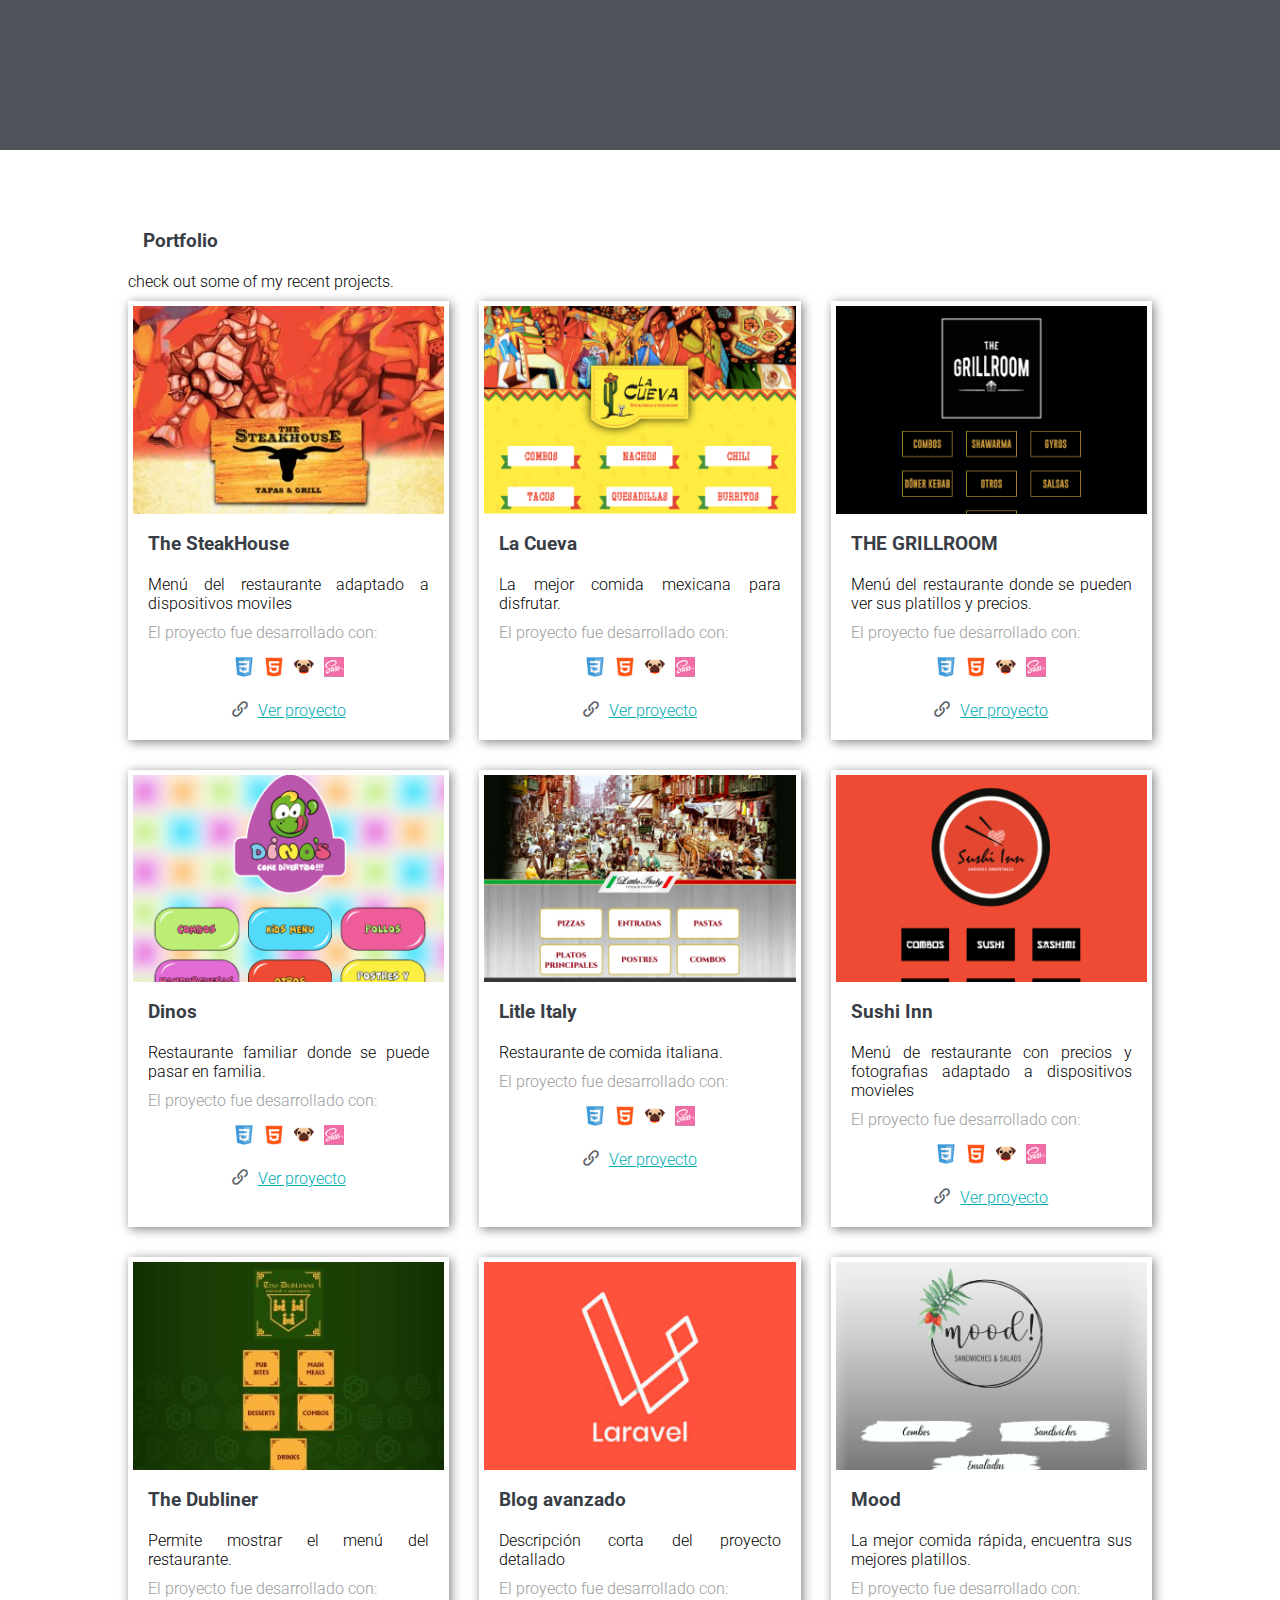
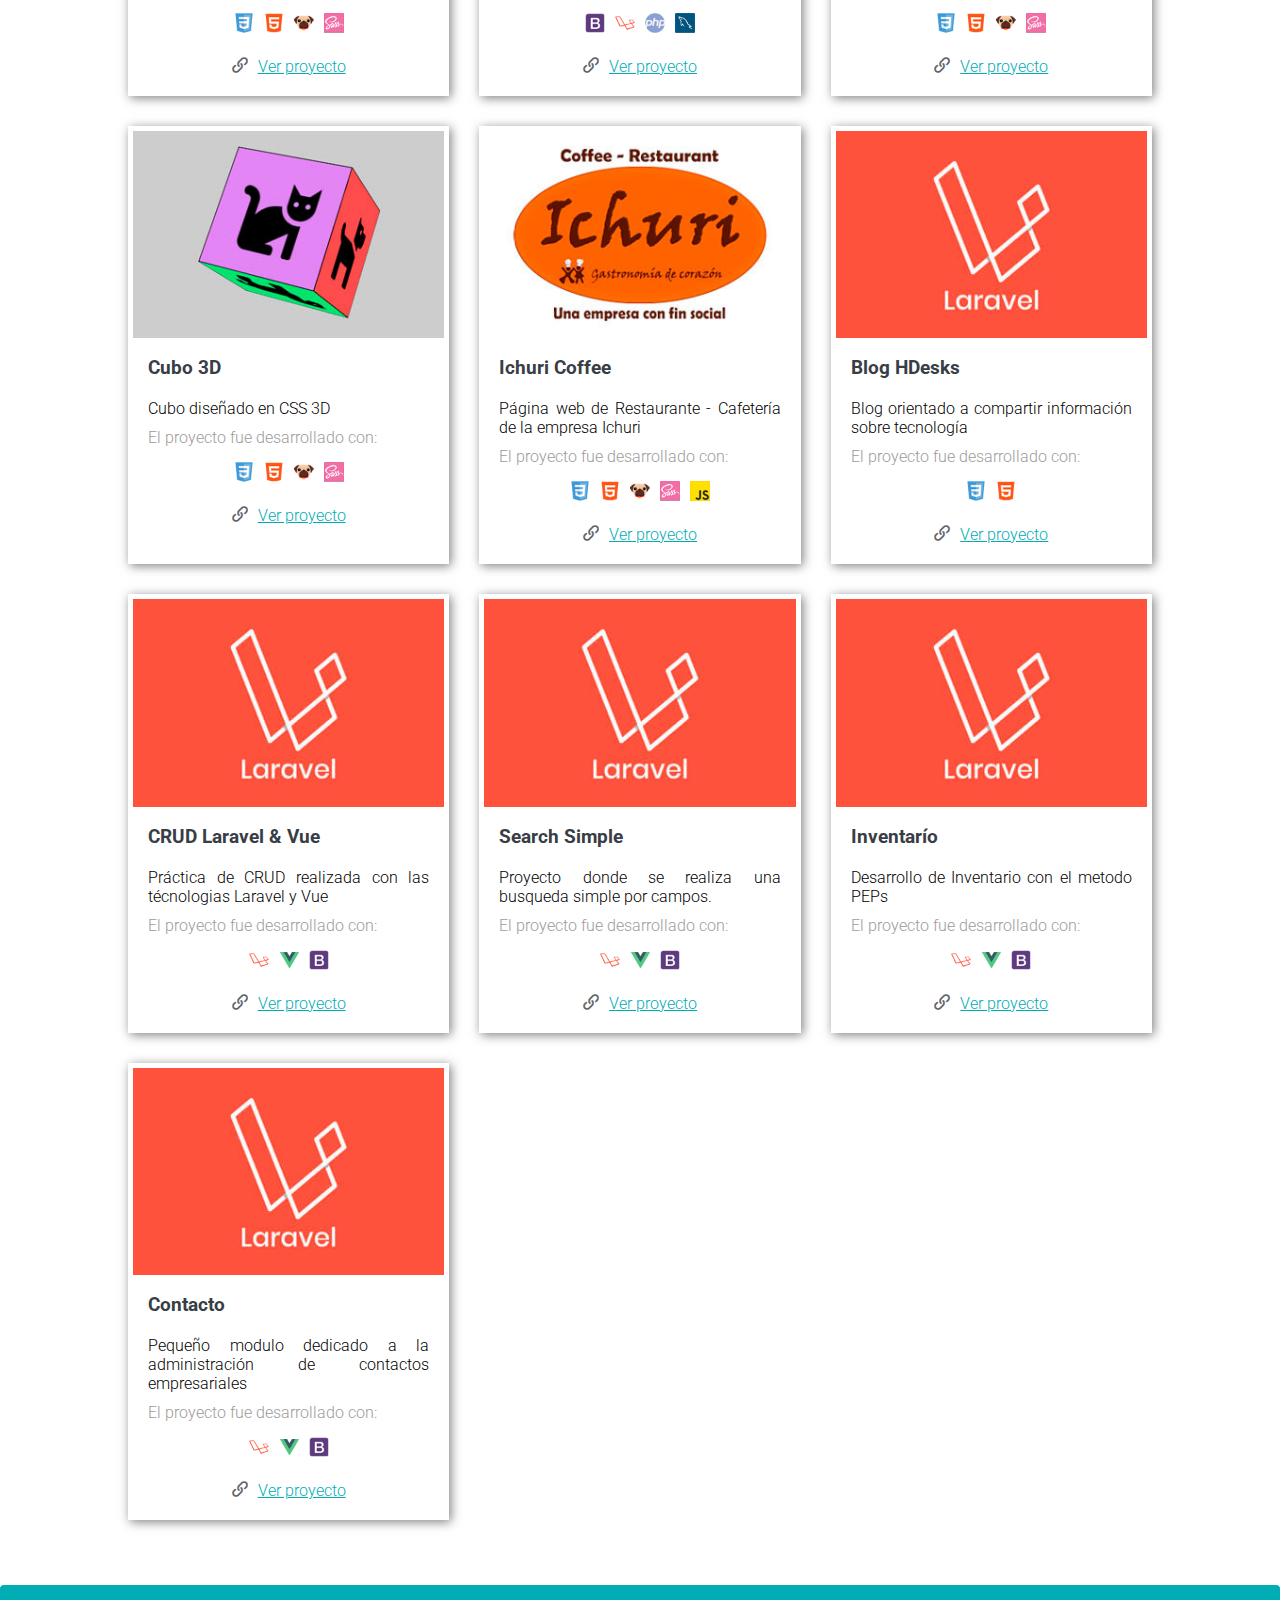
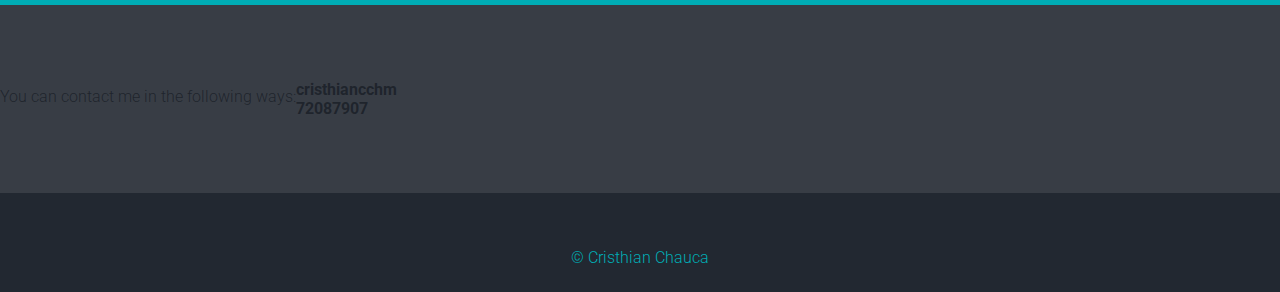
==== index.html @ 57579e2a "Se modifico el aspecto y se añadieron nuevos proyectos a mi portafolio" ====
<!DOCTYPE html>
<html lang="es">
  <head>
    <meta charset="UTF-8"/>
    <meta name="viewport" content="width=device-width, initial-scale=1.0"/>
    <meta http-equiv="X-UA-Compatible" content="ie=edge"/>
    <meta name="keywords" content="Programador Web, Diseñador Web, Freelancer, PHP, Laravel, VueJs, Javascript"/>
    <meta name="description" content="Programador Web - Backend &amp; Frontend.  Portafolio personal de Cristhian Chauca donde puede ver los proyectos desarrollados, a lo largo de mi carrera."/>
    <meta name="author" content="Cristhian Carlos Chauca Mariaca"/>
    <meta name="theme-color" content="#222831"/>
    <link rel="stylesheet" href="css/estilos.css"/>
    <link rel="stylesheet" href="fonts/style.css"/>
    <link rel="icon" href="media/icon.png" type="image/png"/><meta property="og:url"                content="https://cristhianchaucamariaca.github.io/" />
<meta property="og:type"               content="profile" />
<meta property="profile:first_name"    content="Cristhian"/>
<meta property="profile:last_name"    content="Chauca"/>
<meta property="og:title"              content="Portafolio" />
<meta property="og:description"        content="Mira los proyectos que realizo, y los servicios que proporciono." />
<meta property="og:image"              content="https://cristhianchaucamariaca.github.io/media/photo.jpeg" />
    <title>Portafolio | Cristhian C. Chauca Mariaca</title>
  </head>
  <body>
    <div class="container">
      <header class="header" id="header">
        <video src="media/video/coding-banner.mp4" autoplay="autoplay" muted="muted" loop="loop" id="headerVideo"></video>
        <section class="header-1 row" itemscope="itemscope" itemtype="https://schema.org/Person">
          <section class="section-header">
            <div class="photo" id="photo"><img class="photo__img" src="media/photo.jpeg" alt="" srcset=""/></div>
            <div class="words" itemprop="jobTitle">
              <p id="title">Developer</p>
              <p id="skills">Backend & Frontend</p>
            </div>
          </section>
          <section class="footer-header">
            <div class="people">
              <people__body>
                <p class="people__name" id="name" itemprop="name"><span class="char">C</span>risthian <span class="char">C</span>hauca </p>
              </people__body>
            </div>
            <div id="footer-header">
              <div class="social">
                              <div class="social__item"><a class="social__link icon-twitter" href="https://twitter.com/cris_chauca" target="_blank" id="twitter"></a></div>
                              <div class="social__item"><a class="social__link icon-github" href="https://github.com/CristhianChaucaMariaca?tab=repositories" target="_blank" id="github"></a></div>
                              <div class="social__item"><a class="social__link icon-linkedin" href="https://www.linkedin.com/in/cristhian-carlos-chauca-mariaca" target="_blank" id="linkedin"></a></div>
                              <div class="social__item"><a class="social__link icon-whatsapp" href="https://wa.me/59172087907" target="_blank" id="whatsapp"></a></div>
              </div>
            </div>
          </section>
        </section>
      </header>
      <main class="body">
        <div class="row">
          <section class="section" id="proyectos">
            <h3 class="section__title">Portfolio</h3>
            <p class="section__description">check out some of my recent projects.</p>
            <section class="proyecto">
              <div class="cards">
                          <div class="card">
                            <div class="card__thumbnail"><img class="card__img" src="media/proyectos/steakhouse.jpg" loading="lazy" alt="The SteakHouse" title="The SteakHouse"/></div>
                            <div class="card__content">
                              <div class="card__title">
                                <h3>The SteakHouse</h3>
                              </div>
                              <div class="card__description">
                                <p>Menú del restaurante adaptado a dispositivos moviles</p>
                              </div>
                              <div class="card__technologis">
                                <p>El proyecto fue desarrollado con:</p>
                                <div class="tecnologis-img-card"><img src="media/icons/css3-icon.png" loading="lazy" alt="css3" title="css3"/><img src="media/icons/html5-icon.png" loading="lazy" alt="html5" title="html5"/><img src="media/icons/pug-icon.png" loading="lazy" alt="pug" title="pug"/><img src="media/icons/sass-icon.png" loading="lazy" alt="sass" title="sass"/>
                                </div>
                              </div>
                              <div class="card__link t-a-c"><span class="icon-link"></span><a class="link-p" href="https://cristhianchaucamariaca.github.io/steakhouse-international-forms/" target="_blank">Ver proyecto</a></div>
                            </div>
                          </div>
                          <div class="card">
                            <div class="card__thumbnail"><img class="card__img" src="media/proyectos/lacueva.jpg" loading="lazy" alt="La Cueva" title="La Cueva"/></div>
                            <div class="card__content">
                              <div class="card__title">
                                <h3>La Cueva</h3>
                              </div>
                              <div class="card__description">
                                <p>La mejor comida mexicana para disfrutar.</p>
                              </div>
                              <div class="card__technologis">
                                <p>El proyecto fue desarrollado con:</p>
                                <div class="tecnologis-img-card"><img src="media/icons/css3-icon.png" loading="lazy" alt="css3" title="css3"/><img src="media/icons/html5-icon.png" loading="lazy" alt="html5" title="html5"/><img src="media/icons/pug-icon.png" loading="lazy" alt="pug" title="pug"/><img src="media/icons/sass-icon.png" loading="lazy" alt="sass" title="sass"/>
                                </div>
                              </div>
                              <div class="card__link t-a-c"><span class="icon-link"></span><a class="link-p" href="https://cristhianchaucamariaca.github.io/LaCueva-International-Forms/" target="_blank">Ver proyecto</a></div>
                            </div>
                          </div>
                          <div class="card">
                            <div class="card__thumbnail"><img class="card__img" src="media/proyectos/grillroom.jpg" loading="lazy" alt="THE GRILLROOM" title="THE GRILLROOM"/></div>
                            <div class="card__content">
                              <div class="card__title">
                                <h3>THE GRILLROOM</h3>
                              </div>
                              <div class="card__description">
                                <p>Menú del restaurante donde se pueden ver sus platillos y precios.</p>
                              </div>
                              <div class="card__technologis">
                                <p>El proyecto fue desarrollado con:</p>
                                <div class="tecnologis-img-card"><img src="media/icons/css3-icon.png" loading="lazy" alt="css3" title="css3"/><img src="media/icons/html5-icon.png" loading="lazy" alt="html5" title="html5"/><img src="media/icons/pug-icon.png" loading="lazy" alt="pug" title="pug"/><img src="media/icons/sass-icon.png" loading="lazy" alt="sass" title="sass"/>
                                </div>
                              </div>
                              <div class="card__link t-a-c"><span class="icon-link"></span><a class="link-p" href="https://cristhianchaucamariaca.github.io/GrillRoom-International-Forms/" target="_blank">Ver proyecto</a></div>
                            </div>
                          </div>
                          <div class="card">
                            <div class="card__thumbnail"><img class="card__img" src="media/proyectos/dinos.jpg" loading="lazy" alt="Dinos" title="Dinos"/></div>
                            <div class="card__content">
                              <div class="card__title">
                                <h3>Dinos</h3>
                              </div>
                              <div class="card__description">
                                <p>Restaurante familiar donde se puede pasar en familia.</p>
                              </div>
                              <div class="card__technologis">
                                <p>El proyecto fue desarrollado con:</p>
                                <div class="tecnologis-img-card"><img src="media/icons/css3-icon.png" loading="lazy" alt="css3" title="css3"/><img src="media/icons/html5-icon.png" loading="lazy" alt="html5" title="html5"/><img src="media/icons/pug-icon.png" loading="lazy" alt="pug" title="pug"/><img src="media/icons/sass-icon.png" loading="lazy" alt="sass" title="sass"/>
                                </div>
                              </div>
                              <div class="card__link t-a-c"><span class="icon-link"></span><a class="link-p" href="https://cristhianchaucamariaca.github.io/Dinos-International-Forms/" target="_blank">Ver proyecto</a></div>
                            </div>
                          </div>
                          <div class="card">
                            <div class="card__thumbnail"><img class="card__img" src="media/proyectos/litleitaly.jpg" loading="lazy" alt="Litle Italy" title="Litle Italy"/></div>
                            <div class="card__content">
                              <div class="card__title">
                                <h3>Litle Italy</h3>
                              </div>
                              <div class="card__description">
                                <p>Restaurante de comida italiana.</p>
                              </div>
                              <div class="card__technologis">
                                <p>El proyecto fue desarrollado con:</p>
                                <div class="tecnologis-img-card"><img src="media/icons/css3-icon.png" loading="lazy" alt="css3" title="css3"/><img src="media/icons/html5-icon.png" loading="lazy" alt="html5" title="html5"/><img src="media/icons/pug-icon.png" loading="lazy" alt="pug" title="pug"/><img src="media/icons/sass-icon.png" loading="lazy" alt="sass" title="sass"/>
                                </div>
                              </div>
                              <div class="card__link t-a-c"><span class="icon-link"></span><a class="link-p" href="https://cristhianchaucamariaca.github.io/LitleItaly-International-Forms/" target="_blank">Ver proyecto</a></div>
                            </div>
                          </div>
                          <div class="card">
                            <div class="card__thumbnail"><img class="card__img" src="media/proyectos/sushiinn.jpg" loading="lazy" alt="Sushi Inn" title="Sushi Inn"/></div>
                            <div class="card__content">
                              <div class="card__title">
                                <h3>Sushi Inn</h3>
                              </div>
                              <div class="card__description">
                                <p>Menú de restaurante con precios y fotografias adaptado a dispositivos movieles</p>
                              </div>
                              <div class="card__technologis">
                                <p>El proyecto fue desarrollado con:</p>
                                <div class="tecnologis-img-card"><img src="media/icons/css3-icon.png" loading="lazy" alt="css3" title="css3"/><img src="media/icons/html5-icon.png" loading="lazy" alt="html5" title="html5"/><img src="media/icons/pug-icon.png" loading="lazy" alt="pug" title="pug"/><img src="media/icons/sass-icon.png" loading="lazy" alt="sass" title="sass"/>
                                </div>
                              </div>
                              <div class="card__link t-a-c"><span class="icon-link"></span><a class="link-p" href="https://cristhianchaucamariaca.github.io/SushiInn-International-Forms/" target="_blank">Ver proyecto</a></div>
                            </div>
                          </div>
                          <div class="card">
                            <div class="card__thumbnail"><img class="card__img" src="media/proyectos/thedubliner.jpg" loading="lazy" alt="The Dubliner" title="The Dubliner"/></div>
                            <div class="card__content">
                              <div class="card__title">
                                <h3>The Dubliner</h3>
                              </div>
                              <div class="card__description">
                                <p>Permite mostrar el menú del restaurante.</p>
                              </div>
                              <div class="card__technologis">
                                <p>El proyecto fue desarrollado con:</p>
                                <div class="tecnologis-img-card"><img src="media/icons/css3-icon.png" loading="lazy" alt="css3" title="css3"/><img src="media/icons/html5-icon.png" loading="lazy" alt="html5" title="html5"/><img src="media/icons/pug-icon.png" loading="lazy" alt="pug" title="pug"/><img src="media/icons/sass-icon.png" loading="lazy" alt="sass" title="sass"/>
                                </div>
                              </div>
                              <div class="card__link t-a-c"><span class="icon-link"></span><a class="link-p" href="https://cristhianchaucamariaca.github.io/TheDubliner-International-Forms/" target="_blank">Ver proyecto</a></div>
                            </div>
                          </div>
                          <div class="card">
                            <div class="card__thumbnail"><img class="card__img" src="media/proyectos/laravel.jpg" loading="lazy" alt="Blog avanzado" title="Blog avanzado"/></div>
                            <div class="card__content">
                              <div class="card__title">
                                <h3>Blog avanzado</h3>
                              </div>
                              <div class="card__description">
                                <p>Descripción corta del proyecto detallado</p>
                              </div>
                              <div class="card__technologis">
                                <p>El proyecto fue desarrollado con:</p>
                                <div class="tecnologis-img-card"><img src="media/icons/bootstrap-icon.png" loading="lazy" alt="bootstrap" title="bootstrap"/><img src="media/icons/laravel-icon.png" loading="lazy" alt="laravel" title="laravel"/><img src="media/icons/php-icon.png" loading="lazy" alt="php" title="php"/><img src="media/icons/mysql-icon.png" loading="lazy" alt="mysql" title="mysql"/>
                                </div>
                              </div>
                              <div class="card__link t-a-c"><span class="icon-link"></span><a class="link-p" href="https://github.com/CristhianChaucaMariaca/CristhianChaucaMariaca.github.io" target="_blank">Ver proyecto</a></div>
                            </div>
                          </div>
                          <div class="card">
                            <div class="card__thumbnail"><img class="card__img" src="media/proyectos/mood.jpg" loading="lazy" alt="Mood" title="Mood"/></div>
                            <div class="card__content">
                              <div class="card__title">
                                <h3>Mood</h3>
                              </div>
                              <div class="card__description">
                                <p>La mejor comida rápida, encuentra sus mejores platillos.</p>
                              </div>
                              <div class="card__technologis">
                                <p>El proyecto fue desarrollado con:</p>
                                <div class="tecnologis-img-card"><img src="media/icons/css3-icon.png" loading="lazy" alt="css3" title="css3"/><img src="media/icons/html5-icon.png" loading="lazy" alt="html5" title="html5"/><img src="media/icons/pug-icon.png" loading="lazy" alt="pug" title="pug"/><img src="media/icons/sass-icon.png" loading="lazy" alt="sass" title="sass"/>
                                </div>
                              </div>
                              <div class="card__link t-a-c"><span class="icon-link"></span><a class="link-p" href="https://cristhianchaucamariaca.github.io/Mood-International-forms/" target="_blank">Ver proyecto</a></div>
                            </div>
                          </div>
                          <div class="card">
                            <div class="card__thumbnail"><img class="card__img" src="media/proyectos/cubo.jpg" loading="lazy" alt="Cubo 3D" title="Cubo 3D"/></div>
                            <div class="card__content">
                              <div class="card__title">
                                <h3>Cubo 3D</h3>
                              </div>
                              <div class="card__description">
                                <p>Cubo diseñado en CSS 3D</p>
                              </div>
                              <div class="card__technologis">
                                <p>El proyecto fue desarrollado con:</p>
                                <div class="tecnologis-img-card"><img src="media/icons/css3-icon.png" loading="lazy" alt="css3" title="css3"/><img src="media/icons/html5-icon.png" loading="lazy" alt="html5" title="html5"/><img src="media/icons/pug-icon.png" loading="lazy" alt="pug" title="pug"/><img src="media/icons/sass-icon.png" loading="lazy" alt="sass" title="sass"/>
                                </div>
                              </div>
                              <div class="card__link t-a-c"><span class="icon-link"></span><a class="link-p" href="https://codepen.io/cristhianchaucamariaca/pen/NWGYzVM" target="_blank">Ver proyecto</a></div>
                            </div>
                          </div>
                          <div class="card">
                            <div class="card__thumbnail"><img class="card__img" src="media/proyectos/Ichuri.jpg" loading="lazy" alt="Ichuri Coffee" title="Ichuri Coffee"/></div>
                            <div class="card__content">
                              <div class="card__title">
                                <h3>Ichuri Coffee</h3>
                              </div>
                              <div class="card__description">
                                <p>Página web de Restaurante - Cafetería de la empresa Ichuri</p>
                              </div>
                              <div class="card__technologis">
                                <p>El proyecto fue desarrollado con:</p>
                                <div class="tecnologis-img-card"><img src="media/icons/css3-icon.png" loading="lazy" alt="css3" title="css3"/><img src="media/icons/html5-icon.png" loading="lazy" alt="html5" title="html5"/><img src="media/icons/pug-icon.png" loading="lazy" alt="pug" title="pug"/><img src="media/icons/sass-icon.png" loading="lazy" alt="sass" title="sass"/><img src="media/icons/javascript-icon.png" loading="lazy" alt="javascript" title="javascript"/>
                                </div>
                              </div>
                              <div class="card__link t-a-c"><span class="icon-link"></span><a class="link-p" href="https://www.ichuri.net/" target="_blank">Ver proyecto</a></div>
                            </div>
                          </div>
                          <div class="card">
                            <div class="card__thumbnail"><img class="card__img" src="media/proyectos/laravel.jpg" loading="lazy" alt="Blog HDesks" title="Blog HDesks"/></div>
                            <div class="card__content">
                              <div class="card__title">
                                <h3>Blog HDesks</h3>
                              </div>
                              <div class="card__description">
                                <p>Blog orientado a compartir información sobre tecnología</p>
                              </div>
                              <div class="card__technologis">
                                <p>El proyecto fue desarrollado con:</p>
                                <div class="tecnologis-img-card"><img src="media/icons/css3-icon.png" loading="lazy" alt="css3" title="css3"/><img src="media/icons/html5-icon.png" loading="lazy" alt="html5" title="html5"/>
                                </div>
                              </div>
                              <div class="card__link t-a-c"><span class="icon-link"></span><a class="link-p" href="https://www.hdesks.com" target="_blank">Ver proyecto</a></div>
                            </div>
                          </div>
                          <div class="card">
                            <div class="card__thumbnail"><img class="card__img" src="media/proyectos/laravel.jpg" loading="lazy" alt="CRUD Laravel &amp; Vue" title="CRUD Laravel &amp; Vue"/></div>
                            <div class="card__content">
                              <div class="card__title">
                                <h3>CRUD Laravel &amp; Vue</h3>
                              </div>
                              <div class="card__description">
                                <p>Práctica de CRUD realizada con las técnologias Laravel y Vue</p>
                              </div>
                              <div class="card__technologis">
                                <p>El proyecto fue desarrollado con:</p>
                                <div class="tecnologis-img-card"><img src="media/icons/laravel-icon.png" loading="lazy" alt="laravel" title="laravel"/><img src="media/icons/vue-icon.png" loading="lazy" alt="vue" title="vue"/><img src="media/icons/bootstrap-icon.png" loading="lazy" alt="bootstrap" title="bootstrap"/>
                                </div>
                              </div>
                              <div class="card__link t-a-c"><span class="icon-link"></span><a class="link-p" href="https://github.com/CristhianChaucaMariaca/CRUD-Laravel-y-Vue" target="_blank">Ver proyecto</a></div>
                            </div>
                          </div>
                          <div class="card">
                            <div class="card__thumbnail"><img class="card__img" src="media/proyectos/laravel.jpg" loading="lazy" alt="Search Simple" title="Search Simple"/></div>
                            <div class="card__content">
                              <div class="card__title">
                                <h3>Search Simple</h3>
                              </div>
                              <div class="card__description">
                                <p>Proyecto donde se realiza una busqueda simple por campos.</p>
                              </div>
                              <div class="card__technologis">
                                <p>El proyecto fue desarrollado con:</p>
                                <div class="tecnologis-img-card"><img src="media/icons/laravel-icon.png" loading="lazy" alt="laravel" title="laravel"/><img src="media/icons/vue-icon.png" loading="lazy" alt="vue" title="vue"/><img src="media/icons/bootstrap-icon.png" loading="lazy" alt="bootstrap" title="bootstrap"/>
                                </div>
                              </div>
                              <div class="card__link t-a-c"><span class="icon-link"></span><a class="link-p" href="https://github.com/CristhianChaucaMariaca/Serach-Simple" target="_blank">Ver proyecto</a></div>
                            </div>
                          </div>
                          <div class="card">
                            <div class="card__thumbnail"><img class="card__img" src="media/proyectos/laravel.jpg" loading="lazy" alt="Inventarío" title="Inventarío"/></div>
                            <div class="card__content">
                              <div class="card__title">
                                <h3>Inventarío</h3>
                              </div>
                              <div class="card__description">
                                <p>Desarrollo de Inventario con el metodo PEPs</p>
                              </div>
                              <div class="card__technologis">
                                <p>El proyecto fue desarrollado con:</p>
                                <div class="tecnologis-img-card"><img src="media/icons/laravel-icon.png" loading="lazy" alt="laravel" title="laravel"/><img src="media/icons/vue-icon.png" loading="lazy" alt="vue" title="vue"/><img src="media/icons/bootstrap-icon.png" loading="lazy" alt="bootstrap" title="bootstrap"/>
                                </div>
                              </div>
                              <div class="card__link t-a-c"><span class="icon-link"></span><a class="link-p" href="https://github.com/CristhianChaucaMariaca/inventario" target="_blank">Ver proyecto</a></div>
                            </div>
                          </div>
                          <div class="card">
                            <div class="card__thumbnail"><img class="card__img" src="media/proyectos/laravel.jpg" loading="lazy" alt="Contacto" title="Contacto"/></div>
                            <div class="card__content">
                              <div class="card__title">
                                <h3>Contacto</h3>
                              </div>
                              <div class="card__description">
                                <p>Pequeño modulo dedicado a la administración de contactos empresariales</p>
                              </div>
                              <div class="card__technologis">
                                <p>El proyecto fue desarrollado con:</p>
                                <div class="tecnologis-img-card"><img src="media/icons/laravel-icon.png" loading="lazy" alt="laravel" title="laravel"/><img src="media/icons/vue-icon.png" loading="lazy" alt="vue" title="vue"/><img src="media/icons/bootstrap-icon.png" loading="lazy" alt="bootstrap" title="bootstrap"/>
                                </div>
                              </div>
                              <div class="card__link t-a-c"><span class="icon-link"></span><a class="link-p" href="https://github.com/CristhianChaucaMariaca/Contacto" target="_blank">Ver proyecto</a></div>
                            </div>
                          </div>
              </div>
            </section>
          </section>
        </div>
        <section class="section" id="contacto">
          <section class="contacto">
            <div class="contacto__section">
              <p class="contacto__paragraph">You can contact me in the following ways:</p>
            </div>
            <div class="contacto__section">
              <div class="contacto__email">
                <h4> cristhiancchm</h4>
              </div>
              <div class="contacto__cellphone">
                <h4> 72087907</h4>
              </div>
            </div>
          </section>
        </section>
      </main>
      <footer class="footer-1">
        <div class="footer-ul"></div>
      </footer>
      <footer class="copy-right">
        <p>© Cristhian Chauca</p>
      </footer>
    </div>
    <div class="inicio" id="inicio">
      <div id="content-carga">
        <div class="icon-embed2"></div>
        <div id="carga"></div>
      </div>
    </div>
    <script src="js/script.js"></script>
  </body>
</html>
---- css/estilos.css ----
@import url("https://fonts.googleapis.com/css?family=Roboto:300,400,700,700i,900,900i&display=swap");
@import url("https://fonts.googleapis.com/css?family=Anton");
@import url("https://fonts.googleapis.com/css?family=Stalemate");
.t-a-c {
  text-align: center;
}

.btn {
  padding: 15px;
  text-decoration: none;
  border-radius: 5px;
  margin: 5px;
  font-weight: 700;
  text-align: center;
  display: inline-block;
}

.btn-primary {
  background-color: #222831;
  color: #00adb5;
  transition: 0.3s;
}
.btn-primary:hover {
  background-color: #393e46;
  color: #eeeeee;
}

.btn-secondary {
  border: 1px solid #00adb5;
  color: #00adb5;
}
.btn-secondary:hover {
  background-color: #00adb5;
  color: #222831;
  transition: 0.3s;
}

.link-p {
  color: #00adb5;
}
.link-p:hover {
  color: #222831;
  text-decoration: underline !important;
  transition: 0.3s;
}

* {
  margin: 0;
  padding: 0;
  font-family: "Roboto", sans-serif;
}

html {
  scroll-behavior: smooth;
}

body {
  color: black;
  font-weight: 300;
}

.container .body .section {
  margin-top: 50px;
}
.container .body .section .title {
  font-family: "Roboto", sans-serif;
  font-size: 2.8em;
  text-align: center;
  font-weight: 300;
  text-transform: uppercase;
  color: #222831;
}
.container .hr {
  width: 100%;
  margin: 0 auto;
  height: 1px;
  background-color: #00adb5;
  margin-top: 15px;
  margin-bottom: 15px;
  position: relative;
  opacity: 0.3;
}

body::-webkit-scrollbar {
  background-color: #222831;
  width: 7px;
  border-right: 1px solid white;
}

body::-webkit-scrollbar-thumb {
  background-color: #00adb5;
  border-radius: 5px;
  border-right: 1px solid white;
}

p {
  margin-top: 5px;
  margin-bottom: 10px;
}

body .inicio {
  width: 100%;
  height: 100vh;
  position: fixed;
  background-color: #eeeeee;
  top: 0;
  left: 0;
  z-index: 30;
}
body .inicio #content-carga {
  width: 300px;
  height: 300px;
  position: absolute;
  top: 0;
  left: 0;
  right: 0;
  bottom: 0;
  margin: auto;
}
body .inicio #content-carga .icon-embed2 {
  width: 80px;
  height: 50px;
  position: absolute;
  top: 0;
  left: 0;
  right: 0;
  bottom: 0;
  margin: auto;
  text-align: center;
  font-size: 3em;
  color: #393e46;
}
body .inicio #content-carga #carga {
  width: 100px;
  height: 100px;
  border: solid 5px #00adb5;
  border-top-color: #393e46;
  border-radius: 100%;
  position: absolute;
  top: 0;
  left: 0;
  right: 0;
  bottom: 0;
  margin: auto;
  animation: girar 1.5s linear infinite;
}
@keyframes girar {
  from {
    transform: rotate(0ded);
  }
  to {
    transform: rotate(360deg);
  }
}

.container {
  width: 100%;
  max-width: 1366px;
  margin: 0 auto;
  display: grid;
  grid-template-columns: repeat(3, 1fr);
  grid-template-areas: "header     header      header" "body       body        body" "footer-nav footer-nav  footer-nav" "footer-1   footer-1    footer-1" "copy-right copy-right  copy-right";
}
.container .row {
  width: 80%;
  margin: auto;
}
.container .nav {
  grid-area: nav;
}
.container .social {
  grid-area: social;
}
.container .header {
  -ms-grid-row: 1;
  -ms-grid-column: 1;
  -ms-grid-column-span: 3;
  grid-area: header;
}
.container .body {
  -ms-grid-row: 2;
  -ms-grid-column: 1;
  -ms-grid-column-span: 3;
  grid-area: body;
}
.container .footer-nav {
  -ms-grid-row: 3;
  -ms-grid-column: 1;
  -ms-grid-column-span: 3;
  grid-area: footer-nav;
}
.container .footer-1 {
  -ms-grid-row: 4;
  -ms-grid-column: 1;
  -ms-grid-column-span: 3;
  grid-area: footer-1;
}
.container .copy-right {
  -ms-grid-row: 5;
  -ms-grid-column: 1;
  -ms-grid-column-span: 3;
  grid-area: copy-right;
}
.container .body .section {
  width: 100%;
  padding: 15px 0 15px 0;
}

.container .social {
  display: flex;
  flex-wrap: wrap;
  justify-content: space-around;
  padding: 30px;
  position: relative;
  border-radius: 4px 4px 0 0;
  opacity: 0.5;
  margin: 0 auto;
}
.container .social__item a {
  text-decoration: none !important;
  color: #00adb5;
  transition: 0.3s;
  text-decoration: none;
  text-align: center;
  font-size: 1.5em;
  margin: 5px;
}
.container .social__item a:hover {
  color: #eeeeee;
}
.container .social__item a:hover {
  transform: scale(1.1);
}

.container .header {
  height: auto;
  max-width: 100vw;
  width: 100%;
  overflow: hidden;
  position: relative;
  display: flex;
  align-items: center;
  justify-content: center;
}
.container .header video {
  min-width: 100%;
  z-index: -1;
  width: 100%;
  max-width: 100%;
}
.container .header:after {
  content: "";
  width: 100%;
  height: 100%;
  display: block;
  left: 0;
  top: 0;
  opacity: 0.8;
  position: absolute;
  background-color: #222831;
  z-index: 1;
}
.container .header .header-1 {
  height: auto;
  position: absolute;
  z-index: 3;
  display: grid;
  grid-template-columns: repeat(2, 1fr);
  grid-column-gap: 20px;
  font-size: 11pt;
}
.container .header .header-1 .section-header .name {
  text-align: left;
  color: #eeeeee;
  font-size: 3.2em;
  z-index: 2;
}
.container .header .header-1 .section-header .words {
  z-index: 3;
  margin: 0 auto;
  text-transform: uppercase;
}
.container .header .header-1 .section-header .words p {
  font-weight: 300;
  line-height: 0.7;
  color: white;
  font-size: 1em;
}
.container .header .header-1 .section-header .words p:nth-child(2n+1) {
  font-size: 3em;
  font-weight: 900;
  color: #00adb5;
}
.container .header .header-1 .section-header .description {
  color: #00adb5;
  text-align: justify;
  font-size: 1em;
}
.container .footer-nav {
  color: #00adb5;
  background-color: #222831;
  padding: 15px;
}
.container .footer-1 {
  color: #00adb5;
  background-color: #222831;
  padding: 15px;
}
.container .footer-1 .footer-ul {
  list-style: none;
  margin-bottom: 5px;
  display: flex;
  flex-wrap: wrap;
  justify-content: center;
}
.container .copy-right {
  color: #00adb5;
  background-color: #222831;
  text-align: center;
}
.container .copy-right .hr {
  border-color: #393e46;
  width: 90%;
}
.container .copy-right p {
  padding: 15px 0 15px 0;
}

nav {
  position: fixed;
  z-index: 20;
  display: flex;
  flex-wrap: wrap;
  justify-content: flex-end;
  width: 100%;
  top: 0;
  left: 0;
  background-color: #222831;
  border-bottom: 1px solid #00adb5;
  box-shadow: 2px 2px 10px rgba(0, 0, 0, 0.5);
}
nav #toggle-menu {
  display: none;
}
nav ul {
  list-style: none;
  flex-wrap: wrap;
  flex-direction: row;
  justify-content: flex-start;
  display: flex;
  width: 100%;
  padding-top: 10px;
  padding-bottom: 10px;
  position: relative;
}
nav ul #saludo {
  color: #eeeeee;
  font-weight: normal;
  font-family: "Stalemate", cursive;
  font-size: 2em;
  order: 20;
  right: 0;
  position: absolute;
}
nav ul li {
  text-align: center;
  margin-right: 15px;
}
nav ul li a {
  text-transform: uppercase;
  text-decoration: none;
  color: #00adb5;
  transition: 0.3s;
  line-height: 3;
  font-weight: bold;
  border-radius: 4px;
}
nav ul li a:hover {
  color: #eeeeee;
}
nav #toggle-menu {
  cursor: pointer;
  text-align: center;
  background-color: #00adb5;
  color: #222831;
}

.nav-in-page {
  width: 100%;
}
.nav-in-page ul {
  list-style: none;
  display: flex;
  justify-content: center;
}
.nav-in-page ul li {
  margin: 20px;
}
.nav-in-page ul li a {
  color: #00adb5;
  transition: 0.3s;
  text-decoration: none;
  text-transform: uppercase;
}
.nav-in-page ul li a:hover {
  color: #eeeeee;
}
.nav-in-page ul li a:hover {
  text-decoration: underline;
}

body .container .body .section .habilidad {
  margin: 10px 0 10px 0;
  display: flex;
  justify-content: space-between;
  flex-wrap: wrap;
}
body .container .body .section .habilidad .habilidad-item {
  display: flex;
  justify-content: space-between;
  flex-wrap: wrap;
  width: 45%;
  margin-top: 1.5%;
  align-items: center;
}
body .container .body .section .habilidad .habilidad-item .habilidad-title {
  width: 25%;
}
body .container .body .section .habilidad .habilidad-item .habilidad-title h4 {
  color: #393e46;
  text-transform: uppercase;
  text-align: center;
}
body .container .body .section .habilidad .habilidad-item .habilidad-title .habilidad-img {
  text-align: center;
}
body .container .body .section .habilidad .habilidad-item .habilidad-title .habilidad-img img {
  max-width: 50%;
}
body .container .body .section .habilidad .habilidad-item .habilidad-porcentaje {
  width: 75%;
  display: flex;
  justify-content: space-between;
  flex-wrap: wrap;
  align-items: center;
}
body .container .body .section .habilidad .habilidad-item .habilidad-porcentaje .habilidad-progress {
  width: 90%;
  height: 10px;
  position: relative;
}
body .container .body .section .habilidad .habilidad-item .habilidad-porcentaje .habilidad-progress .habilidad-line-base {
  width: 100%;
  height: 10px;
  background-color: #eeeeee;
  z-index: 1;
  border-radius: 4px;
  position: absolute;
}
body .container .body .section .habilidad .habilidad-item .habilidad-porcentaje .habilidad-progress .habilidad-line-progress {
  width: 0%;
  height: 10px;
  background-color: #00adb5;
  z-index: 2;
  border-radius: 4px;
  position: absolute;
  transition: 1s;
}
body .container .body .section .habilidad .habilidad-item .habilidad-porcentaje .habilidad-progress-number {
  text-align: right;
  width: 10%;
  color: #393e46;
}
body .container .body .section .habilidad .habilidad-item .habilidad-porcentaje .habilidad-description p {
  text-align: justify;
}

.container .body .section .proyecto {
  width: 100%;
  display: flex;
  justify-content: space-between;
  flex-wrap: wrap;
}

.servicios {
  display: grid;
  grid-template-columns: repeat(3, 1fr);
  grid-gap: 30px;
}
.servicios .servicios-item {
  border: solid 1px rgba(0, 173, 181, 0.5);
  display: flex;
  justify-content: space-between;
  flex-wrap: wrap;
  flex-direction: column;
  padding: 15px;
  background-color: white;
  height: 430px;
  display: flex;
  flex-direction: column;
  box-shadow: 3px 3px 11px -3px rgba(0, 0, 0, 0.42);
}
.servicios .servicios-item .servicio-title {
  text-align: center;
  color: #00adb5;
  text-transform: uppercase;
  font-size: 1.1em;
}
.servicios .servicios-item .servicios-items {
  flex-grow: 1;
  margin-left: 15px;
  margin-right: 15px;
}
.servicios .servicios-item .servicios-items .service-li {
  display: flex;
  justify-content: space-between;
  flex-wrap: wrap;
  margin-bottom: 10px;
  margin-top: 10px;
}
.servicios .servicios-item .servicios-items .service-li span.icon {
  margin-bottom: 3%;
  margin-bottom: 3%;
  color: #222831;
  width: 10%;
  color: #00adb5;
  font-size: 1.2em;
}
.servicios .servicios-item .servicios-items .service-li span {
  width: 88%;
  text-align: justify;
}
.servicios .servicios-item .servicios-items .icon-checkmark2 {
  color: #00adb5;
}
.servicios .servicios-item .servicios-items .icon-checkmark2 span {
  color: #222831;
  margin-left: 3%;
  font-weight: 300;
  text-align: justify;
}
.servicios .servicios-item .service-link {
  display: flex;
  justify-content: space-between;
  flex-wrap: wrap;
  justify-content: center;
}

body .container .body .section .experiencia .experiencia-item {
  background-color: white;
  box-shadow: 1px 1px 5px rgba(34, 40, 49, 0.3);
  border-radius: 4px;
  padding: 15px;
  margin-top: 1.5%;
  display: flex;
  justify-content: space-between;
  flex-wrap: wrap;
}
body .container .body .section .experiencia .experiencia-item .experiencia-title {
  width: 100%;
}
body .container .body .section .experiencia .experiencia-item .experiencia-title h4#xcomp {
  font-family: "Anton", sans-serif;
  text-align: left;
  letter-spacing: 0.1em;
  color: #393e46;
  font-size: 1.5em;
  text-transform: uppercase;
  text-decoration: underline;
  -webkit-text-decoration-color: #00adb5;
          text-decoration-color: #00adb5;
}
body .container .body .section .experiencia .experiencia-item .experiencia-title h4#xcomp:before {
  content: "X";
  color: #00adb5;
}
body .container .body .section .experiencia .experiencia-item .experiencia-title h4#celta {
  font-family: "Anton", sans-serif;
  text-align: left;
  letter-spacing: 0.1em;
  color: #393e46;
  font-size: 1.5em;
  text-transform: uppercase;
  text-decoration: underline;
  -webkit-text-decoration-color: #00adb5;
          text-decoration-color: #00adb5;
}
body .container .body .section .experiencia .experiencia-item .experiencia-title h4#celta:before {
  content: "C";
  color: #00adb5;
}
body .container .body .section .experiencia .experiencia-item .experiencia-description {
  width: 60%;
}
body .container .body .section .experiencia .experiencia-item .experiencia-description p {
  text-align: justify;
  margin-top: 1.5%;
}
body .container .body .section .experiencia .experiencia-item .experiencia-dates {
  width: 30%;
  text-align: right;
  padding-left: 1.5%;
  border-left: 2px solid #eeeeee;
}
body .container .body .section .experiencia .experiencia-item .experiencia-dates div:first-child {
  margin-top: 0px;
}
body .container .body .section .experiencia .experiencia-item .experiencia-dates div {
  margin-top: 20px;
  color: #393e46;
}
body .container .body .section .experiencia .experiencia-item .experiencia-dates div .icon {
  color: #00adb5;
  border: 1px solid #00adb5;
  border-radius: 50px;
  padding: 5px;
}
body .container .body .section .experiencia .experiencia-item .experiencia-dates div a {
  text-decoration: none;
  color: #00adb5;
}
body .container .body .section .experiencia .experiencia-item .experiencia-dates div a:hover {
  color: #393e46;
}

.container .body .section {
  padding-bottom: 0;
}
.container .body .section .contacto {
  width: 100%;
  background-image: url(../media/banner4.jpeg);
  background-size: cover;
  background-position: center 0;
  background-repeat: no-repeat;
  background-attachment: fixed;
  padding-bottom: 75px;
  padding-top: 75px;
  position: relative;
  overflow: hidden;
  height: auto;
  border-top: solid 20px #00adb5;
  border-radius: 4px 4px 0 0;
  display: flex;
  align-items: center;
  flex-wrap: wrap;
}
.container .body .section .contacto:after {
  content: "";
  width: 100%;
  height: 100%;
  display: block;
  left: 0;
  top: 0;
  opacity: 0.9;
  position: absolute;
  background-color: #222831;
  z-index: 1;
}
.container .body .section .contacto .email {
  width: 100%;
  display: block;
  position: relative;
  z-index: 2;
}
.container .body .section .contacto .email h4 {
  font-size: 4em;
  font-family: "Roboto", sans-serif;
  text-align: center;
  color: #393e46;
  color: #00adb5;
  position: relative;
  font-weight: 900;
}
.container .body .section .contacto .email h4:after {
  content: "@gmail.com";
  color: white;
  font-size: 0.5em;
  font-weight: 300;
}
.container .body .section .contacto .cellphone {
  width: 100%;
}
.container .body .section .contacto .cellphone h4 {
  font-size: 3em;
  font-family: "Roboto", sans-serif;
  text-align: center;
  color: #393e46;
  color: #eeeeee;
  font-weight: 900;
  position: relative;
  z-index: 2;
}
.container .body .section .contacto .cellphone h4:before {
  content: "(+591) - ";
  color: #00adb5;
  font-size: 0.5em;
  font-weight: 300;
}

body .container h3 {
  padding: 15px;
  color: #393e46;
  text-align: left;
}
body .container #experiencias h3:before {
  content: "E";
  color: #00adb5;
  font-weight: 900 !important;
  font-size: 1.4em !important;
}
body .container #proyectos h3.title {
  font-style: "Stalemate", cursive !important;
}
body .container #proyectos h3.title:before {
  content: "P";
  color: #00adb5;
  font-weight: 900 !important;
  font-size: 1.4em !important;
}
body .container #habilidades h3:before {
  content: "H";
  color: #00adb5;
  font-weight: 900 !important;
  font-size: 1.4em !important;
}
body .container #certificaciones h3:before {
  content: "C";
  color: #00adb5;
  font-weight: 900 !important;
  font-size: 1.4em !important;
}
body .container #servicios h3:before {
  content: "S";
  color: #00adb5;
  font-weight: 900 !important;
  font-size: 1.4em !important;
}

@keyframes proyecto {
  from {
    transform: rotateY(65deg);
    opacity: 0;
  }
  to {
    transform: rotateY(0deg);
    opacity: 1;
  }
}
@keyframes opacity {
  from {
    opacity: 0;
  }
  to {
    opacity: 1;
  }
}
@keyframes texto {
  from {
    letter-spacing: -1em;
    opacity: 0;
  }
  to {
    letter-spacing: normal;
    opacity: 1;
  }
}
@keyframes key-in-uno {
  0%, 70% {
    transform: scale(0);
  }
  80% {
    transform: scale(1.3);
    background-color: #393e46;
    color: #eeeeee;
  }
  100% {
    transform: scale(1);
    background-color: #222831;
    color: #00adb5;
  }
}
@keyframes key-in {
  0%, 70% {
    transform: scale(0);
  }
  80% {
    transform: scale(1.2);
  }
  100% {
    transform: scale(1);
  }
}
@keyframes entrada-2 {
  0% {
    top: -400px;
  }
  100% {
    top: 0;
  }
}
@media screen and (max-width: 1280px) {
  body .container header.header .perfil {
    width: 80% !important;
  }
}
@media screen and (max-width: 1080px) and (orientation: landscape) {
  body .container header.header .perfil {
    width: 100% !important;
  }
  body .container .cards {
    grid-template-columns: repeat(2, 1fr);
  }
  body .container .servicios {
    grid-template-columns: repeat(2, 1fr);
  }
}
@media screen and (max-width: 780px) {
  .container h3 {
    border-radius: 0px !important;
    font-size: 2em !important;
  }

  .mostrar-menu {
    left: 0;
  }
  .mostrar-menu ul {
    display: flex;
  }

  nav {
    width: 100vw;
    height: 100vh;
    position: fixed;
    top: 0;
    left: 100vw;
    z-index: 20;
    background-color: #222831;
    transition: 0.4s ease all;
    display: flex;
    flex-wrap: wrap;
    align-items: center;
    justify-content: center;
    align-content: center;
  }
  nav #toggle-menu.icon-menu {
    background-color: #222831;
    display: block;
    color: #00adb5;
    font-size: 2.4em;
    position: fixed;
    padding: 15px;
    border-radius: 50px;
    border: 1px solid #393e46;
    right: 30px;
    bottom: 30px;
    transition: 0.3s;
    box-shadow: 5px 2px 15px -5px rgba(0, 0, 0, 0.59);
    overflow: hidden;
  }
  nav #togle-menu2.icon-home {
    display: none;
  }
  nav ul {
    border: none;
    flex-direction: column;
    justify-content: center;
    align-items: center;
    opacity: 1;
    visibility: visible;
    box-shadow: none;
  }
  nav ul #saludo {
    border-radius: 0;
    margin-bottom: 20px;
    position: relative;
    order: 0 !important;
  }
  nav ul li {
    width: 80% !important;
    opacity: 1;
  }
  nav ul li a {
    margin-bottom: 10px;
    padding-left: 20px;
    padding-right: 20px;
    color: #00adb5;
  }

  .container {
    width: 100% !important;
    grid-template-columns: 1fr;
    grid-template-areas: "nav" "social" "header" "body" "footer-nav" "footer-1" "copy-right";
  }
  .container .header {
    border-radius: 0;
    justify-content: center;
    align-items: center;
    margin-top: 0px;
  }
  .container .header .header-1 {
    font-size: 9pt;
  }
  .container .social {
    justify-content: space-between;
    flex-wrap: wrap;
  }
  .container .footer-1 .footer-ul li {
    text-align: center;
  }
  .container .footer-1 .footer-ul li a {
    background-color: #222831;
    width: 100%;
    display: block;
    border-radius: 4px;
    padding-bottom: 7.5px;
    padding-top: 7.5px;
  }
  .container .body .section .title {
    text-align: center;
  }
  .container .body .section .hr {
    width: 90%;
  }
  .container .body .section .habilidad {
    flex-direction: column;
    padding-left: 15px;
    padding-right: 15px;
  }
  .container .body .section .habilidad .habilidad-item {
    width: 100% !important;
  }
  .container .body .section .icons-description .item-icon {
    margin-left: 10px;
  }
  .container .body .section .certificado .certificado-item {
    width: 80%;
    margin: 1.5% auto;
  }
  .container .body .section .certificado .certificado-item .certificado-body {
    height: auto;
  }
  .container .body .section .proyecto {
    justify-content: space-around;
  }
  .container .body .section .contacto {
    border-radius: 0;
    overflow: hidden;
  }
  .container .body .section .contacto .email h4 {
    font-size: 2.5em;
  }
  .container .body .section .contacto .cellphone h4 {
    font-size: 2em;
  }
  .container .footer-nav ul {
    flex-wrap: wrap;
  }
  .container .footer-nav ul li {
    width: 100%;
    text-align: center;
    border-bottom: solid 1px #00adb5;
    padding-bottom: 10px;
    padding-top: 10px;
  }
  .container .footer-nav ul li:last-child {
    border-bottom: 0;
  }
  .container .footer-nav ul li a {
    text-decoration: none;
    color: #00adb5;
    transition: 0.3s;
    text-decoration: none;
    text-transform: uppercase;
  }
  .container .footer-nav ul li a:hover {
    color: #eeeeee;
  }
  .container .footer-2 {
    color: #00adb5;
    background-color: #222831;
  }

  .container .nav {
    -ms-grid-row: 1;
    -ms-grid-column: 1;
  }

  .container .social {
    -ms-grid-row: 2;
    -ms-grid-column: 1;
  }

  .container .header {
    -ms-grid-row: 3;
    -ms-grid-column: 1;
    -ms-grid-column-span: 1;
  }

  .container .body {
    -ms-grid-row: 4;
    -ms-grid-column: 1;
    -ms-grid-column-span: 1;
  }

  .container .footer-nav {
    -ms-grid-row: 5;
    -ms-grid-column: 1;
    -ms-grid-column-span: 1;
  }

  .container .footer-1 {
    -ms-grid-row: 6;
    -ms-grid-column: 1;
    -ms-grid-column-span: 1;
  }

  .container .copy-right {
    -ms-grid-row: 7;
    -ms-grid-column: 1;
    -ms-grid-column-span: 1;
  }
}
@media screen and (max-width: 780px) and (orientation: landscape) {
  header.header .header-1 {
    grid-template-columns: 1fr !important;
  }
  header.header .header-1 .section-header {
    width: 100%;
  }
  header.header .header-1 .section-header .name {
    width: 100%;
    grid-column: 1;
  }
  header.header .header-1 .aside-header {
    display: none !important;
  }
}
@media screen and (max-width: 650px) {
  .people {
    margin-top: 30px;
  }

  body .container .row {
    width: 90%;
  }
  body .container header.header {
    height: 100vh;
    background-image: url(../media/banner3.jpg);
    background-repeat: no-repeat;
    background-size: cover;
    background-position: left;
  }
  body .container header.header .header-1 {
    grid-template-columns: repeat(1, 1fr);
    font-size: 8pt;
  }
  body .container header.header .header-1 video {
    display: none;
  }
  body .container header.header .header-1 .section-header {
    width: 90% !important;
    padding: 10px;
    text-align: center;
  }
  body .container header.header .header-1 .section-header .name {
    font-size: 3em;
    line-height: 1;
    text-align: center;
  }
  body .container header.header .header-1 .section-header .words span {
    font-size: 2em;
  }
  body .container header.header .header-1 .section-header .words span:nth-child(2n+1) {
    font-size: 5em;
  }
  body .container header.header .header-1 .section-header .social {
    font-size: 1.5em;
    justify-content: center;
  }
  body .container header.header .header-1 .section-header .description {
    font-size: 1.4em;
  }
  body .social {
    padding-top: 0 !important;
    padding-bottom: 0 !important;
  }
  body .servicios .servicios-item {
    width: 90%;
  }
}
@media screen and (max-width: 450px) {
  body .container .cards {
    grid-template-columns: repeat(1, 1fr);
    grid-row-gap: 30px;
  }
  body .container .cards .card {
    margin: 0 auto;
  }
  body .container .servicios {
    grid-template-columns: repeat(1, 1fr);
    grid-row-gap: 30px;
  }
  body .container header.header {
    background-image: url(../media/banner3-small.jpg);
  }

  .container .body .section .contacto {
    background-image: url(../media/banner4-small.jpg);
  }
}
@media (max-width: 360px) and (orientation: portrait) {
  body .container {
    width: 100% !important;
  }
  body .container h3 {
    border-radius: 0px !important;
    font-size: 1.5em !important;
  }
  body .container header.header {
    height: 100vh;
    background-image: url(../media/banner3.jpg);
    background-repeat: no-repeat;
    background-size: cover;
    background-position: left;
  }
  body .container header.header video {
    display: none;
  }
  body .container header.header .header-1 .section-header {
    width: 90% !important;
    padding: 10px;
  }
  body .container header.header .header-1 .section-header .name {
    font-size: 3.5em;
    line-height: 1;
  }
  body .container header.header .header-1 .section-header .words {
    font-size: 16px;
  }
  body .container header.header .header-1 .section-header .words p:first-child {
    font-size: 2.6em;
  }
  body .container header.header .header-1 .section-header .words p:last-child {
    font-size: 1.3em;
  }
  body .container header.header .header-1 .section-header .social {
    font-size: 1rem;
    margin-top: 2em;
    display: flex;
    width: 100%;
    padding-left: 0px;
    padding-right: 0px;
    justify-content: space-between;
  }
  body .container header.header .header-1 .section-header .social .social__item {
    font-size: 1.5em;
    margin-bottom: 0.5em;
  }
  body .container .body .section .habilidad .habilidad-item .habilidad-title {
    width: 100% !important;
  }
  body .container .body .section .habilidad .habilidad-item .habilidad-porcentaje {
    width: 100% !important;
  }
  body .container .body .section .experiencia .experiencia-item {
    margin-left: 3%;
    margin-right: 3%;
    margin-top: 7.5% !important;
  }
  body .container .body .section .experiencia .experiencia-item .experiencia-description {
    width: 100% !important;
  }
  body .container .body .section .experiencia .experiencia-item .experiencia-title h4 {
    text-align: center !important;
  }
  body .container .body .section .experiencia .experiencia-item .experiencia-dates {
    text-align: center !important;
    width: 100% !important;
    border-top: solid 2px #eeeeee;
    border-left: none !important;
    padding-left: 0;
    margin-top: 1.5%;
    padding-top: 15px;
  }
  body .container .body .section .contacto .email h4 {
    font-size: 2em;
  }
  body .container .body .section .contacto .cellphone h4 {
    font-size: 1.5em;
  }
  body .container .certificado .certificado-item {
    margin-top: 7.5% !important;
  }
  body .container .proyecto .proyecto-item {
    margin-top: 7.5% !important;
  }
  body .nav ul #saludo {
    border-radius: 0;
  }
  body .nav ul li {
    border-bottom: 1px solid #222831;
  }
  body .social {
    font-size: 12pt;
    justify-content: center;
  }
  body .social__item a {
    font-size: 1em !important;
  }
}
.cards {
  width: 100%;
  display: grid;
  grid-template-columns: repeat(3, 1fr);
  grid-column-gap: 30px;
  grid-row-gap: 30px;
}
.cards .card {
  box-shadow: 2px 2px 10px rgba(0, 0, 0, 0.5);
  padding: 5px;
}
.cards .card:hover img {
  transform: scale(1.2);
}
.cards .card__thumbnail {
  overflow: hidden;
}
.cards .card__img {
  max-width: 100%;
  width: 100%;
  transition: transform 2s ease-in-out;
}
.cards .card__title h3 {
  text-align: left;
}
.cards .card__description p {
  margin-left: 15px;
  margin-right: 15px;
  text-align: justify;
}
.cards .card__technologis {
  margin-left: 15px;
  margin-right: 15px;
}
.cards .card__technologis p {
  text-align: justify;
  color: #9b9b9b;
}
.cards .card__technologis .tecnologis-img-card {
  width: 100%;
  text-align: center;
}
.cards .card__technologis .tecnologis-img-card img {
  width: 20px;
  margin: 5px;
}
.cards .card__link {
  padding-left: 15px;
  padding-right: 15px;
  padding-top: 15px;
  padding-bottom: 15px;
}
.cards .card__link span {
  color: #393e46;
  margin-right: 10px;
  opacity: 0.8;
}
.cards .card__link:hover span {
  transform: rotate(-90deg);
  transition: transform 0.3s ease-in-out;
  display: inline-block;
}

/* Margin */
.m-1 {
  margin: 10px;
}

.m-2 {
  margin: 20px;
}

.m-3 {
  margin: 30px;
}

.m-4 {
  margin: 40px;
}

.m-5 {
  margin: 50px;
}

.m-6 {
  margin: 60px;
}

.m-7 {
  margin: 70px;
}

.m-8 {
  margin: 80px;
}

.m-9 {
  margin: 90px;
}

.m-10 {
  margin: 100px;
}

.m-11 {
  margin: 110px;
}

.m-12 {
  margin: 120px;
}

.m-13 {
  margin: 130px;
}

.m-14 {
  margin: 140px;
}

.m-15 {
  margin: 150px;
}

.m-16 {
  margin: 160px;
}

.m-17 {
  margin: 170px;
}

.m-18 {
  margin: 180px;
}

.m-19 {
  margin: 190px;
}

.m-20 {
  margin: 200px;
}

/* Margin Bottom */
.mb-1 {
  margin-bottom: 10px;
}

.mb-2 {
  margin-bottom: 20px;
}

.mb-3 {
  margin-bottom: 30px;
}

.mb-4 {
  margin-bottom: 40px;
}

.mb-5 {
  margin-bottom: 50px;
}

.mb-6 {
  margin-bottom: 60px;
}

.mb-7 {
  margin-bottom: 70px;
}

.mb-8 {
  margin-bottom: 80px;
}

.mb-9 {
  margin-bottom: 90px;
}

.mb-10 {
  margin-bottom: 100px;
}

.mb-11 {
  margin-bottom: 110px;
}

.mb-12 {
  margin-bottom: 120px;
}

.mb-13 {
  margin-bottom: 130px;
}

.mb-14 {
  margin-bottom: 140px;
}

.mb-15 {
  margin-bottom: 150px;
}

.mb-16 {
  margin-bottom: 160px;
}

.mb-17 {
  margin-bottom: 170px;
}

.mb-18 {
  margin-bottom: 180px;
}

.mb-19 {
  margin-bottom: 190px;
}

.mb-20 {
  margin-bottom: 200px;
}

/* Margin Top */
.mt-1 {
  margin-top: 10px;
}

.mt-2 {
  margin-top: 20px;
}

.mt-3 {
  margin-top: 30px;
}

.mt-4 {
  margin-top: 40px;
}

.mt-5 {
  margin-top: 50px;
}

.mt-6 {
  margin-top: 60px;
}

.mt-7 {
  margin-top: 70px;
}

.mt-8 {
  margin-top: 80px;
}

.mt-9 {
  margin-top: 90px;
}

.mt-10 {
  margin-top: 100px;
}

.mt-11 {
  margin-top: 110px;
}

.mt-12 {
  margin-top: 120px;
}

.mt-13 {
  margin-top: 130px;
}

.mt-14 {
  margin-top: 140px;
}

.mt-15 {
  margin-top: 150px;
}

.mt-16 {
  margin-top: 160px;
}

.mt-17 {
  margin-top: 170px;
}

.mt-18 {
  margin-top: 180px;
}

.mt-19 {
  margin-top: 190px;
}

.mt-20 {
  margin-top: 200px;
}

/* Margin Left */
.ml-1 {
  margin-left: 10px;
}

.ml-2 {
  margin-left: 20px;
}

.ml-3 {
  margin-left: 30px;
}

.ml-4 {
  margin-left: 40px;
}

.ml-5 {
  margin-left: 50px;
}

.ml-6 {
  margin-left: 60px;
}

.ml-7 {
  margin-left: 70px;
}

.ml-8 {
  margin-left: 80px;
}

.ml-9 {
  margin-left: 90px;
}

.ml-10 {
  margin-left: 100px;
}

.ml-11 {
  margin-left: 110px;
}

.ml-12 {
  margin-left: 120px;
}

.ml-13 {
  margin-left: 130px;
}

.ml-14 {
  margin-left: 140px;
}

.ml-15 {
  margin-left: 150px;
}

.ml-16 {
  margin-left: 160px;
}

.ml-17 {
  margin-left: 170px;
}

.ml-18 {
  margin-left: 180px;
}

.ml-19 {
  margin-left: 190px;
}

.ml-20 {
  margin-left: 200px;
}

/* Margin Right */
.mr-1 {
  margin-right: 10px;
}

.mr-2 {
  margin-right: 20px;
}

.mr-3 {
  margin-right: 30px;
}

.mr-4 {
  margin-right: 40px;
}

.mr-5 {
  margin-right: 50px;
}

.mr-6 {
  margin-right: 60px;
}

.mr-7 {
  margin-right: 70px;
}

.mr-8 {
  margin-right: 80px;
}

.mr-9 {
  margin-right: 90px;
}

.mr-10 {
  margin-right: 100px;
}

.mr-11 {
  margin-right: 110px;
}

.mr-12 {
  margin-right: 120px;
}

.mr-13 {
  margin-right: 130px;
}

.mr-14 {
  margin-right: 140px;
}

.mr-15 {
  margin-right: 150px;
}

.mr-16 {
  margin-right: 160px;
}

.mr-17 {
  margin-right: 170px;
}

.mr-18 {
  margin-right: 180px;
}

.mr-19 {
  margin-right: 190px;
}

.mr-20 {
  margin-right: 200px;
}

/* Margin Left-Right */
.mlr-1 {
  margin-left: 10px;
  margin-right: 10px;
}

.mlr-2 {
  margin-left: 20px;
  margin-right: 20px;
}

.mlr-3 {
  margin-left: 30px;
  margin-right: 30px;
}

.mlr-4 {
  margin-left: 40px;
  margin-right: 40px;
}

.mlr-5 {
  margin-left: 50px;
  margin-right: 50px;
}

.mlr-6 {
  margin-left: 60px;
  margin-right: 60px;
}

.mlr-7 {
  margin-left: 70px;
  margin-right: 70px;
}

.mlr-8 {
  margin-left: 80px;
  margin-right: 80px;
}

.mlr-9 {
  margin-left: 90px;
  margin-right: 90px;
}

.mlr-10 {
  margin-left: 100px;
  margin-right: 100px;
}

.mlr-11 {
  margin-left: 110px;
  margin-right: 110px;
}

.mlr-12 {
  margin-left: 120px;
  margin-right: 120px;
}

.mlr-13 {
  margin-left: 130px;
  margin-right: 130px;
}

.mlr-14 {
  margin-left: 140px;
  margin-right: 140px;
}

.mlr-15 {
  margin-left: 150px;
  margin-right: 150px;
}

.mlr-16 {
  margin-left: 160px;
  margin-right: 160px;
}

.mlr-17 {
  margin-left: 170px;
  margin-right: 170px;
}

.mlr-18 {
  margin-left: 180px;
  margin-right: 180px;
}

.mlr-19 {
  margin-left: 190px;
  margin-right: 190px;
}

.mlr-20 {
  margin-left: 200px;
  margin-right: 200px;
}

/* Margin Top-Bottom */
.mtb-1 {
  margin-top: 10px;
  margin-bottom: 10px;
}

.mtb-2 {
  margin-top: 20px;
  margin-bottom: 20px;
}

.mtb-3 {
  margin-top: 30px;
  margin-bottom: 30px;
}

.mtb-4 {
  margin-top: 40px;
  margin-bottom: 40px;
}

.mtb-5 {
  margin-top: 50px;
  margin-bottom: 50px;
}

.mtb-6 {
  margin-top: 60px;
  margin-bottom: 60px;
}

.mtb-7 {
  margin-top: 70px;
  margin-bottom: 70px;
}

.mtb-8 {
  margin-top: 80px;
  margin-bottom: 80px;
}

.mtb-9 {
  margin-top: 90px;
  margin-bottom: 90px;
}

.mtb-10 {
  margin-top: 100px;
  margin-bottom: 100px;
}

.mtb-11 {
  margin-top: 110px;
  margin-bottom: 110px;
}

.mtb-12 {
  margin-top: 120px;
  margin-bottom: 120px;
}

.mtb-13 {
  margin-top: 130px;
  margin-bottom: 130px;
}

.mtb-14 {
  margin-top: 140px;
  margin-bottom: 140px;
}

.mtb-15 {
  margin-top: 150px;
  margin-bottom: 150px;
}

.mtb-16 {
  margin-top: 160px;
  margin-bottom: 160px;
}

.mtb-17 {
  margin-top: 170px;
  margin-bottom: 170px;
}

.mtb-18 {
  margin-top: 180px;
  margin-bottom: 180px;
}

.mtb-19 {
  margin-top: 190px;
  margin-bottom: 190px;
}

.mtb-20 {
  margin-top: 200px;
  margin-bottom: 200px;
}

/* ###################################### */
/* Padding */
.p-1 {
  padding: 10px;
}

.p-2 {
  padding: 20px;
}

.p-3 {
  padding: 30px;
}

.p-4 {
  padding: 40px;
}

.p-5 {
  padding: 50px;
}

.p-6 {
  padding: 60px;
}

.p-7 {
  padding: 70px;
}

.p-8 {
  padding: 80px;
}

.p-9 {
  padding: 90px;
}

.p-10 {
  padding: 100px;
}

.p-11 {
  padding: 110px;
}

.p-12 {
  padding: 120px;
}

.p-13 {
  padding: 130px;
}

.p-14 {
  padding: 140px;
}

.p-15 {
  padding: 150px;
}

.p-16 {
  padding: 160px;
}

.p-17 {
  padding: 170px;
}

.p-18 {
  padding: 180px;
}

.p-19 {
  padding: 190px;
}

.p-20 {
  padding: 200px;
}

/* Padding Bottom */
.mb-1 {
  padding-bottom: 10px;
}

.mb-2 {
  padding-bottom: 20px;
}

.mb-3 {
  padding-bottom: 30px;
}

.mb-4 {
  padding-bottom: 40px;
}

.mb-5 {
  padding-bottom: 50px;
}

.mb-6 {
  padding-bottom: 60px;
}

.mb-7 {
  padding-bottom: 70px;
}

.mb-8 {
  padding-bottom: 80px;
}

.mb-9 {
  padding-bottom: 90px;
}

.mb-10 {
  padding-bottom: 100px;
}

.mb-11 {
  padding-bottom: 110px;
}

.mb-12 {
  padding-bottom: 120px;
}

.mb-13 {
  padding-bottom: 130px;
}

.mb-14 {
  padding-bottom: 140px;
}

.mb-15 {
  padding-bottom: 150px;
}

.mb-16 {
  padding-bottom: 160px;
}

.mb-17 {
  padding-bottom: 170px;
}

.mb-18 {
  padding-bottom: 180px;
}

.mb-19 {
  padding-bottom: 190px;
}

.mb-20 {
  padding-bottom: 200px;
}

/* padding Top */
.pt-1 {
  padding-top: 10px;
}

.pt-2 {
  padding-top: 20px;
}

.pt-3 {
  padding-top: 30px;
}

.pt-4 {
  padding-top: 40px;
}

.pt-5 {
  padding-top: 50px;
}

.pt-6 {
  padding-top: 60px;
}

.pt-7 {
  padding-top: 70px;
}

.pt-8 {
  padding-top: 80px;
}

.pt-9 {
  padding-top: 90px;
}

.pt-10 {
  padding-top: 100px;
}

.pt-11 {
  padding-top: 110px;
}

.pt-12 {
  padding-top: 120px;
}

.pt-13 {
  padding-top: 130px;
}

.pt-14 {
  padding-top: 140px;
}

.pt-15 {
  padding-top: 150px;
}

.pt-16 {
  padding-top: 160px;
}

.pt-17 {
  padding-top: 170px;
}

.pt-18 {
  padding-top: 180px;
}

.pt-19 {
  padding-top: 190px;
}

.pt-20 {
  padding-top: 200px;
}

/* Padding Left */
.pl-1 {
  padding-left: 10px;
}

.pl-2 {
  padding-left: 20px;
}

.pl-3 {
  padding-left: 30px;
}

.pl-4 {
  padding-left: 40px;
}

.pl-5 {
  padding-left: 50px;
}

.pl-6 {
  padding-left: 60px;
}

.pl-7 {
  padding-left: 70px;
}

.pl-8 {
  padding-left: 80px;
}

.pl-9 {
  padding-left: 90px;
}

.pl-10 {
  padding-left: 100px;
}

.pl-11 {
  padding-left: 110px;
}

.pl-12 {
  padding-left: 120px;
}

.pl-13 {
  padding-left: 130px;
}

.pl-14 {
  padding-left: 140px;
}

.pl-15 {
  padding-left: 150px;
}

.pl-16 {
  padding-left: 160px;
}

.pl-17 {
  padding-left: 170px;
}

.pl-18 {
  padding-left: 180px;
}

.pl-19 {
  padding-left: 190px;
}

.pl-20 {
  padding-left: 200px;
}

/* Padding Right */
.pr-1 {
  padding-right: 10px;
}

.pr-2 {
  padding-right: 20px;
}

.pr-3 {
  padding-right: 30px;
}

.pr-4 {
  padding-right: 40px;
}

.pr-5 {
  padding-right: 50px;
}

.pr-6 {
  padding-right: 60px;
}

.pr-7 {
  padding-right: 70px;
}

.pr-8 {
  padding-right: 80px;
}

.pr-9 {
  padding-right: 90px;
}

.pr-10 {
  padding-right: 100px;
}

.pr-11 {
  padding-right: 110px;
}

.pr-12 {
  padding-right: 120px;
}

.pr-13 {
  padding-right: 130px;
}

.pr-14 {
  padding-right: 140px;
}

.pr-15 {
  padding-right: 150px;
}

.pr-16 {
  padding-right: 160px;
}

.pr-17 {
  padding-right: 170px;
}

.pr-18 {
  padding-right: 180px;
}

.pr-19 {
  padding-right: 190px;
}

.pr-20 {
  padding-right: 200px;
}

/* Padding Left-Right */
.plr-1 {
  padding-left: 10px;
  padding-right: 10px;
}

.plr-2 {
  padding-left: 20px;
  padding-right: 20px;
}

.plr-3 {
  padding-left: 30px;
  padding-right: 30px;
}

.plr-4 {
  padding-left: 40px;
  padding-right: 40px;
}

.plr-5 {
  padding-left: 50px;
  padding-right: 50px;
}

.plr-6 {
  padding-left: 60px;
  padding-right: 60px;
}

.plr-7 {
  padding-left: 70px;
  padding-right: 70px;
}

.plr-8 {
  padding-left: 80px;
  padding-right: 80px;
}

.plr-9 {
  padding-left: 90px;
  padding-right: 90px;
}

.plr-10 {
  padding-left: 100px;
  padding-right: 100px;
}

.plr-11 {
  padding-left: 110px;
  padding-right: 110px;
}

.plr-12 {
  padding-left: 120px;
  padding-right: 120px;
}

.plr-13 {
  padding-left: 130px;
  padding-right: 130px;
}

.plr-14 {
  padding-left: 140px;
  padding-right: 140px;
}

.plr-15 {
  padding-left: 150px;
  padding-right: 150px;
}

.plr-16 {
  padding-left: 160px;
  padding-right: 160px;
}

.plr-17 {
  padding-left: 170px;
  padding-right: 170px;
}

.plr-18 {
  padding-left: 180px;
  padding-right: 180px;
}

.plr-19 {
  padding-left: 190px;
  padding-right: 190px;
}

.plr-20 {
  padding-left: 200px;
  padding-right: 200px;
}

/* Padding Top-Bottom */
.ptb-1 {
  padding-top: 10px;
  padding-bottom: 10px;
}

.ptb-2 {
  padding-top: 20px;
  padding-bottom: 20px;
}

.ptb-3 {
  padding-top: 30px;
  padding-bottom: 30px;
}

.ptb-4 {
  padding-top: 40px;
  padding-bottom: 40px;
}

.ptb-5 {
  padding-top: 50px;
  padding-bottom: 50px;
}

.ptb-6 {
  padding-top: 60px;
  padding-bottom: 60px;
}

.ptb-7 {
  padding-top: 70px;
  padding-bottom: 70px;
}

.ptb-8 {
  padding-top: 80px;
  padding-bottom: 80px;
}

.ptb-9 {
  padding-top: 90px;
  padding-bottom: 90px;
}

.ptb-10 {
  padding-top: 100px;
  padding-bottom: 100px;
}

.ptb-11 {
  padding-top: 110px;
  padding-bottom: 110px;
}

.ptb-12 {
  padding-top: 120px;
  padding-bottom: 120px;
}

.ptb-13 {
  padding-top: 130px;
  padding-bottom: 130px;
}

.ptb-14 {
  padding-top: 140px;
  padding-bottom: 140px;
}

.ptb-15 {
  padding-top: 150px;
  padding-bottom: 150px;
}

.ptb-16 {
  padding-top: 160px;
  padding-bottom: 160px;
}

.ptb-17 {
  padding-top: 170px;
  padding-bottom: 170px;
}

.ptb-18 {
  padding-top: 180px;
  padding-bottom: 180px;
}

.ptb-19 {
  padding-top: 190px;
  padding-bottom: 190px;
}

.ptb-20 {
  padding-top: 200px;
  padding-bottom: 200px;
}

.people {
  display: flex;
  justify-content: center;
  align-items: center;
  height: 100%;
  flex-direction: column;
}
.people__picture {
  width: 40%;
  border-radius: 100%;
  overflow: hidden;
  display: block;
}
.people__img {
  max-width: 100%;
  display: block;
}
.people__name {
  color: white;
  font-family: "Anton", sans-serif;
  font-size: 2em;
  text-align: center;
}
---- fonts/style.css ----
@font-face {
  font-family: 'icomoon';
  src:  url('fonts/icomoon.eot?lqtq9j');
  src:  url('fonts/icomoon.eot?lqtq9j#iefix') format('embedded-opentype'),
    url('fonts/icomoon.ttf?lqtq9j') format('truetype'),
    url('fonts/icomoon.woff?lqtq9j') format('woff'),
    url('fonts/icomoon.svg?lqtq9j#icomoon') format('svg');
  font-weight: normal;
  font-style: normal;
}

[class^="icon-"], [class*=" icon-"] {
  /* use !important to prevent issues with browser extensions that change fonts */
  font-family: 'icomoon' !important;
  speak: none;
  font-style: normal;
  font-weight: normal;
  font-variant: normal;
  text-transform: none;
  line-height: 1;

  /* Better Font Rendering =========== */
  -webkit-font-smoothing: antialiased;
  -moz-osx-font-smoothing: grayscale;
}

.icon-home:before {
  content: "\e900";
}
.icon-home2:before {
  content: "\e901";
}
.icon-home3:before {
  content: "\e902";
}
.icon-office:before {
  content: "\e903";
}
.icon-newspaper:before {
  content: "\e904";
}
.icon-pencil:before {
  content: "\e905";
}
.icon-pencil2:before {
  content: "\e906";
}
.icon-quill:before {
  content: "\e907";
}
.icon-pen:before {
  content: "\e908";
}
.icon-blog:before {
  content: "\e909";
}
.icon-eyedropper:before {
  content: "\e90a";
}
.icon-droplet:before {
  content: "\e90b";
}
.icon-paint-format:before {
  content: "\e90c";
}
.icon-image:before {
  content: "\e90d";
}
.icon-images:before {
  content: "\e90e";
}
.icon-camera:before {
  content: "\e90f";
}
.icon-headphones:before {
  content: "\e910";
}
.icon-music:before {
  content: "\e911";
}
.icon-play:before {
  content: "\e912";
}
.icon-film:before {
  content: "\e913";
}
.icon-video-camera:before {
  content: "\e914";
}
.icon-dice:before {
  content: "\e915";
}
.icon-pacman:before {
  content: "\e916";
}
.icon-spades:before {
  content: "\e917";
}
.icon-clubs:before {
  content: "\e918";
}
.icon-diamonds:before {
  content: "\e919";
}
.icon-bullhorn:before {
  content: "\e91a";
}
.icon-connection:before {
  content: "\e91b";
}
.icon-podcast:before {
  content: "\e91c";
}
.icon-feed:before {
  content: "\e91d";
}
.icon-mic:before {
  content: "\e91e";
}
.icon-book:before {
  content: "\e91f";
}
.icon-books:before {
  content: "\e920";
}
.icon-library:before {
  content: "\e921";
}
.icon-file-text:before {
  content: "\e922";
}
.icon-profile:before {
  content: "\e923";
}
.icon-file-empty:before {
  content: "\e924";
}
.icon-files-empty:before {
  content: "\e925";
}
.icon-file-text2:before {
  content: "\e926";
}
.icon-file-picture:before {
  content: "\e927";
}
.icon-file-music:before {
  content: "\e928";
}
.icon-file-play:before {
  content: "\e929";
}
.icon-file-video:before {
  content: "\e92a";
}
.icon-file-zip:before {
  content: "\e92b";
}
.icon-copy:before {
  content: "\e92c";
}
.icon-paste:before {
  content: "\e92d";
}
.icon-stack:before {
  content: "\e92e";
}
.icon-folder:before {
  content: "\e92f";
}
.icon-folder-open:before {
  content: "\e930";
}
.icon-folder-plus:before {
  content: "\e931";
}
.icon-folder-minus:before {
  content: "\e932";
}
.icon-folder-download:before {
  content: "\e933";
}
.icon-folder-upload:before {
  content: "\e934";
}
.icon-price-tag:before {
  content: "\e935";
}
.icon-price-tags:before {
  content: "\e936";
}
.icon-barcode:before {
  content: "\e937";
}
.icon-qrcode:before {
  content: "\e938";
}
.icon-ticket:before {
  content: "\e939";
}
.icon-cart:before {
  content: "\e93a";
}
.icon-coin-dollar:before {
  content: "\e93b";
}
.icon-coin-euro:before {
  content: "\e93c";
}
.icon-coin-pound:before {
  content: "\e93d";
}
.icon-coin-yen:before {
  content: "\e93e";
}
.icon-credit-card:before {
  content: "\e93f";
}
.icon-calculator:before {
  content: "\e940";
}
.icon-lifebuoy:before {
  content: "\e941";
}
.icon-phone:before {
  content: "\e942";
}
.icon-phone-hang-up:before {
  content: "\e943";
}
.icon-address-book:before {
  content: "\e944";
}
.icon-envelop:before {
  content: "\e945";
}
.icon-pushpin:before {
  content: "\e946";
}
.icon-location:before {
  content: "\e947";
}
.icon-location2:before {
  content: "\e948";
}
.icon-compass:before {
  content: "\e949";
}
.icon-compass2:before {
  content: "\e94a";
}
.icon-map:before {
  content: "\e94b";
}
.icon-map2:before {
  content: "\e94c";
}
.icon-history:before {
  content: "\e94d";
}
.icon-clock:before {
  content: "\e94e";
}
.icon-clock2:before {
  content: "\e94f";
}
.icon-alarm:before {
  content: "\e950";
}
.icon-bell:before {
  content: "\e951";
}
.icon-stopwatch:before {
  content: "\e952";
}
.icon-calendar:before {
  content: "\e953";
}
.icon-printer:before {
  content: "\e954";
}
.icon-keyboard:before {
  content: "\e955";
}
.icon-display:before {
  content: "\e956";
}
.icon-laptop:before {
  content: "\e957";
}
.icon-mobile:before {
  content: "\e958";
}
.icon-mobile2:before {
  content: "\e959";
}
.icon-tablet:before {
  content: "\e95a";
}
.icon-tv:before {
  content: "\e95b";
}
.icon-drawer:before {
  content: "\e95c";
}
.icon-drawer2:before {
  content: "\e95d";
}
.icon-box-add:before {
  content: "\e95e";
}
.icon-box-remove:before {
  content: "\e95f";
}
.icon-download:before {
  content: "\e960";
}
.icon-upload:before {
  content: "\e961";
}
.icon-floppy-disk:before {
  content: "\e962";
}
.icon-drive:before {
  content: "\e963";
}
.icon-database:before {
  content: "\e964";
}
.icon-undo:before {
  content: "\e965";
}
.icon-redo:before {
  content: "\e966";
}
.icon-undo2:before {
  content: "\e967";
}
.icon-redo2:before {
  content: "\e968";
}
.icon-forward:before {
  content: "\e969";
}
.icon-reply:before {
  content: "\e96a";
}
.icon-bubble:before {
  content: "\e96b";
}
.icon-bubbles:before {
  content: "\e96c";
}
.icon-bubbles2:before {
  content: "\e96d";
}
.icon-bubble2:before {
  content: "\e96e";
}
.icon-bubbles3:before {
  content: "\e96f";
}
.icon-bubbles4:before {
  content: "\e970";
}
.icon-user:before {
  content: "\e971";
}
.icon-users:before {
  content: "\e972";
}
.icon-user-plus:before {
  content: "\e973";
}
.icon-user-minus:before {
  content: "\e974";
}
.icon-user-check:before {
  content: "\e975";
}
.icon-user-tie:before {
  content: "\e976";
}
.icon-quotes-left:before {
  content: "\e977";
}
.icon-quotes-right:before {
  content: "\e978";
}
.icon-hour-glass:before {
  content: "\e979";
}
.icon-spinner:before {
  content: "\e97a";
}
.icon-spinner2:before {
  content: "\e97b";
}
.icon-spinner3:before {
  content: "\e97c";
}
.icon-spinner4:before {
  content: "\e97d";
}
.icon-spinner5:before {
  content: "\e97e";
}
.icon-spinner6:before {
  content: "\e97f";
}
.icon-spinner7:before {
  content: "\e980";
}
.icon-spinner8:before {
  content: "\e981";
}
.icon-spinner9:before {
  content: "\e982";
}
.icon-spinner10:before {
  content: "\e983";
}
.icon-spinner11:before {
  content: "\e984";
}
.icon-binoculars:before {
  content: "\e985";
}
.icon-search:before {
  content: "\e986";
}
.icon-zoom-in:before {
  content: "\e987";
}
.icon-zoom-out:before {
  content: "\e988";
}
.icon-enlarge:before {
  content: "\e989";
}
.icon-shrink:before {
  content: "\e98a";
}
.icon-enlarge2:before {
  content: "\e98b";
}
.icon-shrink2:before {
  content: "\e98c";
}
.icon-key:before {
  content: "\e98d";
}
.icon-key2:before {
  content: "\e98e";
}
.icon-lock:before {
  content: "\e98f";
}
.icon-unlocked:before {
  content: "\e990";
}
.icon-wrench:before {
  content: "\e991";
}
.icon-equalizer:before {
  content: "\e992";
}
.icon-equalizer2:before {
  content: "\e993";
}
.icon-cog:before {
  content: "\e994";
}
.icon-cogs:before {
  content: "\e995";
}
.icon-hammer:before {
  content: "\e996";
}
.icon-magic-wand:before {
  content: "\e997";
}
.icon-aid-kit:before {
  content: "\e998";
}
.icon-bug:before {
  content: "\e999";
}
.icon-pie-chart:before {
  content: "\e99a";
}
.icon-stats-dots:before {
  content: "\e99b";
}
.icon-stats-bars:before {
  content: "\e99c";
}
.icon-stats-bars2:before {
  content: "\e99d";
}
.icon-trophy:before {
  content: "\e99e";
}
.icon-gift:before {
  content: "\e99f";
}
.icon-glass:before {
  content: "\e9a0";
}
.icon-glass2:before {
  content: "\e9a1";
}
.icon-mug:before {
  content: "\e9a2";
}
.icon-spoon-knife:before {
  content: "\e9a3";
}
.icon-leaf:before {
  content: "\e9a4";
}
.icon-rocket:before {
  content: "\e9a5";
}
.icon-meter:before {
  content: "\e9a6";
}
.icon-meter2:before {
  content: "\e9a7";
}
.icon-hammer2:before {
  content: "\e9a8";
}
.icon-fire:before {
  content: "\e9a9";
}
.icon-lab:before {
  content: "\e9aa";
}
.icon-magnet:before {
  content: "\e9ab";
}
.icon-bin:before {
  content: "\e9ac";
}
.icon-bin2:before {
  content: "\e9ad";
}
.icon-briefcase:before {
  content: "\e9ae";
}
.icon-airplane:before {
  content: "\e9af";
}
.icon-truck:before {
  content: "\e9b0";
}
.icon-road:before {
  content: "\e9b1";
}
.icon-accessibility:before {
  content: "\e9b2";
}
.icon-target:before {
  content: "\e9b3";
}
.icon-shield:before {
  content: "\e9b4";
}
.icon-power:before {
  content: "\e9b5";
}
.icon-switch:before {
  content: "\e9b6";
}
.icon-power-cord:before {
  content: "\e9b7";
}
.icon-clipboard:before {
  content: "\e9b8";
}
.icon-list-numbered:before {
  content: "\e9b9";
}
.icon-list:before {
  content: "\e9ba";
}
.icon-list2:before {
  content: "\e9bb";
}
.icon-tree:before {
  content: "\e9bc";
}
.icon-menu:before {
  content: "\e9bd";
}
.icon-menu2:before {
  content: "\e9be";
}
.icon-menu3:before {
  content: "\e9bf";
}
.icon-menu4:before {
  content: "\e9c0";
}
.icon-cloud:before {
  content: "\e9c1";
}
.icon-cloud-download:before {
  content: "\e9c2";
}
.icon-cloud-upload:before {
  content: "\e9c3";
}
.icon-cloud-check:before {
  content: "\e9c4";
}
.icon-download2:before {
  content: "\e9c5";
}
.icon-upload2:before {
  content: "\e9c6";
}
.icon-download3:before {
  content: "\e9c7";
}
.icon-upload3:before {
  content: "\e9c8";
}
.icon-sphere:before {
  content: "\e9c9";
}
.icon-earth:before {
  content: "\e9ca";
}
.icon-link:before {
  content: "\e9cb";
}
.icon-flag:before {
  content: "\e9cc";
}
.icon-attachment:before {
  content: "\e9cd";
}
.icon-eye:before {
  content: "\e9ce";
}
.icon-eye-plus:before {
  content: "\e9cf";
}
.icon-eye-minus:before {
  content: "\e9d0";
}
.icon-eye-blocked:before {
  content: "\e9d1";
}
.icon-bookmark:before {
  content: "\e9d2";
}
.icon-bookmarks:before {
  content: "\e9d3";
}
.icon-sun:before {
  content: "\e9d4";
}
.icon-contrast:before {
  content: "\e9d5";
}
.icon-brightness-contrast:before {
  content: "\e9d6";
}
.icon-star-empty:before {
  content: "\e9d7";
}
.icon-star-half:before {
  content: "\e9d8";
}
.icon-star-full:before {
  content: "\e9d9";
}
.icon-heart:before {
  content: "\e9da";
}
.icon-heart-broken:before {
  content: "\e9db";
}
.icon-man:before {
  content: "\e9dc";
}
.icon-woman:before {
  content: "\e9dd";
}
.icon-man-woman:before {
  content: "\e9de";
}
.icon-happy:before {
  content: "\e9df";
}
.icon-happy2:before {
  content: "\e9e0";
}
.icon-smile:before {
  content: "\e9e1";
}
.icon-smile2:before {
  content: "\e9e2";
}
.icon-tongue:before {
  content: "\e9e3";
}
.icon-tongue2:before {
  content: "\e9e4";
}
.icon-sad:before {
  content: "\e9e5";
}
.icon-sad2:before {
  content: "\e9e6";
}
.icon-wink:before {
  content: "\e9e7";
}
.icon-wink2:before {
  content: "\e9e8";
}
.icon-grin:before {
  content: "\e9e9";
}
.icon-grin2:before {
  content: "\e9ea";
}
.icon-cool:before {
  content: "\e9eb";
}
.icon-cool2:before {
  content: "\e9ec";
}
.icon-angry:before {
  content: "\e9ed";
}
.icon-angry2:before {
  content: "\e9ee";
}
.icon-evil:before {
  content: "\e9ef";
}
.icon-evil2:before {
  content: "\e9f0";
}
.icon-shocked:before {
  content: "\e9f1";
}
.icon-shocked2:before {
  content: "\e9f2";
}
.icon-baffled:before {
  content: "\e9f3";
}
.icon-baffled2:before {
  content: "\e9f4";
}
.icon-confused:before {
  content: "\e9f5";
}
.icon-confused2:before {
  content: "\e9f6";
}
.icon-neutral:before {
  content: "\e9f7";
}
.icon-neutral2:before {
  content: "\e9f8";
}
.icon-hipster:before {
  content: "\e9f9";
}
.icon-hipster2:before {
  content: "\e9fa";
}
.icon-wondering:before {
  content: "\e9fb";
}
.icon-wondering2:before {
  content: "\e9fc";
}
.icon-sleepy:before {
  content: "\e9fd";
}
.icon-sleepy2:before {
  content: "\e9fe";
}
.icon-frustrated:before {
  content: "\e9ff";
}
.icon-frustrated2:before {
  content: "\ea00";
}
.icon-crying:before {
  content: "\ea01";
}
.icon-crying2:before {
  content: "\ea02";
}
.icon-point-up:before {
  content: "\ea03";
}
.icon-point-right:before {
  content: "\ea04";
}
.icon-point-down:before {
  content: "\ea05";
}
.icon-point-left:before {
  content: "\ea06";
}
.icon-warning:before {
  content: "\ea07";
}
.icon-notification:before {
  content: "\ea08";
}
.icon-question:before {
  content: "\ea09";
}
.icon-plus:before {
  content: "\ea0a";
}
.icon-minus:before {
  content: "\ea0b";
}
.icon-info:before {
  content: "\ea0c";
}
.icon-cancel-circle:before {
  content: "\ea0d";
}
.icon-blocked:before {
  content: "\ea0e";
}
.icon-cross:before {
  content: "\ea0f";
}
.icon-checkmark:before {
  content: "\ea10";
}
.icon-checkmark2:before {
  content: "\ea11";
}
.icon-spell-check:before {
  content: "\ea12";
}
.icon-enter:before {
  content: "\ea13";
}
.icon-exit:before {
  content: "\ea14";
}
.icon-play2:before {
  content: "\ea15";
}
.icon-pause:before {
  content: "\ea16";
}
.icon-stop:before {
  content: "\ea17";
}
.icon-previous:before {
  content: "\ea18";
}
.icon-next:before {
  content: "\ea19";
}
.icon-backward:before {
  content: "\ea1a";
}
.icon-forward2:before {
  content: "\ea1b";
}
.icon-play3:before {
  content: "\ea1c";
}
.icon-pause2:before {
  content: "\ea1d";
}
.icon-stop2:before {
  content: "\ea1e";
}
.icon-backward2:before {
  content: "\ea1f";
}
.icon-forward3:before {
  content: "\ea20";
}
.icon-first:before {
  content: "\ea21";
}
.icon-last:before {
  content: "\ea22";
}
.icon-previous2:before {
  content: "\ea23";
}
.icon-next2:before {
  content: "\ea24";
}
.icon-eject:before {
  content: "\ea25";
}
.icon-volume-high:before {
  content: "\ea26";
}
.icon-volume-medium:before {
  content: "\ea27";
}
.icon-volume-low:before {
  content: "\ea28";
}
.icon-volume-mute:before {
  content: "\ea29";
}
.icon-volume-mute2:before {
  content: "\ea2a";
}
.icon-volume-increase:before {
  content: "\ea2b";
}
.icon-volume-decrease:before {
  content: "\ea2c";
}
.icon-loop:before {
  content: "\ea2d";
}
.icon-loop2:before {
  content: "\ea2e";
}
.icon-infinite:before {
  content: "\ea2f";
}
.icon-shuffle:before {
  content: "\ea30";
}
.icon-arrow-up-left:before {
  content: "\ea31";
}
.icon-arrow-up:before {
  content: "\ea32";
}
.icon-arrow-up-right:before {
  content: "\ea33";
}
.icon-arrow-right:before {
  content: "\ea34";
}
.icon-arrow-down-right:before {
  content: "\ea35";
}
.icon-arrow-down:before {
  content: "\ea36";
}
.icon-arrow-down-left:before {
  content: "\ea37";
}
.icon-arrow-left:before {
  content: "\ea38";
}
.icon-arrow-up-left2:before {
  content: "\ea39";
}
.icon-arrow-up2:before {
  content: "\ea3a";
}
.icon-arrow-up-right2:before {
  content: "\ea3b";
}
.icon-arrow-right2:before {
  content: "\ea3c";
}
.icon-arrow-down-right2:before {
  content: "\ea3d";
}
.icon-arrow-down2:before {
  content: "\ea3e";
}
.icon-arrow-down-left2:before {
  content: "\ea3f";
}
.icon-arrow-left2:before {
  content: "\ea40";
}
.icon-circle-up:before {
  content: "\ea41";
}
.icon-circle-right:before {
  content: "\ea42";
}
.icon-circle-down:before {
  content: "\ea43";
}
.icon-circle-left:before {
  content: "\ea44";
}
.icon-tab:before {
  content: "\ea45";
}
.icon-move-up:before {
  content: "\ea46";
}
.icon-move-down:before {
  content: "\ea47";
}
.icon-sort-alpha-asc:before {
  content: "\ea48";
}
.icon-sort-alpha-desc:before {
  content: "\ea49";
}
.icon-sort-numeric-asc:before {
  content: "\ea4a";
}
.icon-sort-numberic-desc:before {
  content: "\ea4b";
}
.icon-sort-amount-asc:before {
  content: "\ea4c";
}
.icon-sort-amount-desc:before {
  content: "\ea4d";
}
.icon-command:before {
  content: "\ea4e";
}
.icon-shift:before {
  content: "\ea4f";
}
.icon-ctrl:before {
  content: "\ea50";
}
.icon-opt:before {
  content: "\ea51";
}
.icon-checkbox-checked:before {
  content: "\ea52";
}
.icon-checkbox-unchecked:before {
  content: "\ea53";
}
.icon-radio-checked:before {
  content: "\ea54";
}
.icon-radio-checked2:before {
  content: "\ea55";
}
.icon-radio-unchecked:before {
  content: "\ea56";
}
.icon-crop:before {
  content: "\ea57";
}
.icon-ungroup:before {
  content: "\ea59";
}
.icon-scissors:before {
  content: "\ea5a";
}
.icon-filter:before {
  content: "\ea5b";
}
.icon-font:before {
  content: "\ea5c";
}
.icon-ligature:before {
  content: "\ea5d";
}
.icon-ligature2:before {
  content: "\ea5e";
}
.icon-text-height:before {
  content: "\ea5f";
}
.icon-text-width:before {
  content: "\ea60";
}
.icon-font-size:before {
  content: "\ea61";
}
.icon-bold:before {
  content: "\ea62";
}
.icon-underline:before {
  content: "\ea63";
}
.icon-italic:before {
  content: "\ea64";
}
.icon-strikethrough:before {
  content: "\ea65";
}
.icon-omega:before {
  content: "\ea66";
}
.icon-sigma:before {
  content: "\ea67";
}
.icon-page-break:before {
  content: "\ea68";
}
.icon-superscript:before {
  content: "\ea69";
}
.icon-subscript:before {
  content: "\ea6a";
}
.icon-superscript2:before {
  content: "\ea6b";
}
.icon-subscript2:before {
  content: "\ea6c";
}
.icon-text-color:before {
  content: "\ea6d";
}
.icon-pagebreak:before {
  content: "\ea6e";
}
.icon-clear-formatting:before {
  content: "\ea6f";
}
.icon-table:before {
  content: "\ea70";
}
.icon-table2:before {
  content: "\ea71";
}
.icon-insert-template:before {
  content: "\ea72";
}
.icon-pilcrow:before {
  content: "\ea73";
}
.icon-ltr:before {
  content: "\ea74";
}
.icon-rtl:before {
  content: "\ea75";
}
.icon-section:before {
  content: "\ea76";
}
.icon-paragraph-left:before {
  content: "\ea77";
}
.icon-paragraph-center:before {
  content: "\ea78";
}
.icon-paragraph-right:before {
  content: "\ea79";
}
.icon-paragraph-justify:before {
  content: "\ea7a";
}
.icon-indent-increase:before {
  content: "\ea7b";
}
.icon-indent-decrease:before {
  content: "\ea7c";
}
.icon-share:before {
  content: "\ea7d";
}
.icon-new-tab:before {
  content: "\ea7e";
}
.icon-embed:before {
  content: "\ea7f";
}
.icon-embed2:before {
  content: "\ea80";
}
.icon-terminal:before {
  content: "\ea81";
}
.icon-share2:before {
  content: "\ea82";
}
.icon-mail:before {
  content: "\ea83";
}
.icon-mail2:before {
  content: "\ea84";
}
.icon-mail3:before {
  content: "\ea85";
}
.icon-mail4:before {
  content: "\ea86";
}
.icon-amazon:before {
  content: "\ea87";
}
.icon-google:before {
  content: "\ea88";
}
.icon-google2:before {
  content: "\ea89";
}
.icon-google3:before {
  content: "\ea8a";
}
.icon-google-plus:before {
  content: "\ea8b";
}
.icon-google-plus2:before {
  content: "\ea8c";
}
.icon-google-plus3:before {
  content: "\ea8d";
}
.icon-hangouts:before {
  content: "\ea8e";
}
.icon-google-drive:before {
  content: "\ea8f";
}
.icon-facebook:before {
  content: "\ea90";
}
.icon-facebook2:before {
  content: "\ea91";
}
.icon-instagram:before {
  content: "\ea92";
}
.icon-whatsapp:before {
  content: "\ea93";
}
.icon-spotify:before {
  content: "\ea94";
}
.icon-telegram:before {
  content: "\ea95";
}
.icon-twitter:before {
  content: "\ea96";
}
.icon-vine:before {
  content: "\ea97";
}
.icon-vk:before {
  content: "\ea98";
}
.icon-renren:before {
  content: "\ea99";
}
.icon-sina-weibo:before {
  content: "\ea9a";
}
.icon-rss:before {
  content: "\ea9b";
}
.icon-rss2:before {
  content: "\ea9c";
}
.icon-youtube:before {
  content: "\ea9d";
}
.icon-youtube2:before {
  content: "\ea9e";
}
.icon-twitch:before {
  content: "\ea9f";
}
.icon-vimeo:before {
  content: "\eaa0";
}
.icon-vimeo2:before {
  content: "\eaa1";
}
.icon-lanyrd:before {
  content: "\eaa2";
}
.icon-flickr:before {
  content: "\eaa3";
}
.icon-flickr2:before {
  content: "\eaa4";
}
.icon-flickr3:before {
  content: "\eaa5";
}
.icon-flickr4:before {
  content: "\eaa6";
}
.icon-dribbble:before {
  content: "\eaa7";
}
.icon-behance:before {
  content: "\eaa8";
}
.icon-behance2:before {
  content: "\eaa9";
}
.icon-deviantart:before {
  content: "\eaaa";
}
.icon-500px:before {
  content: "\eaab";
}
.icon-steam:before {
  content: "\eaac";
}
.icon-steam2:before {
  content: "\eaad";
}
.icon-dropbox:before {
  content: "\eaae";
}
.icon-onedrive:before {
  content: "\eaaf";
}
.icon-github:before {
  content: "\eab0";
}
.icon-npm:before {
  content: "\eab1";
}
.icon-basecamp:before {
  content: "\eab2";
}
.icon-trello:before {
  content: "\eab3";
}
.icon-wordpress:before {
  content: "\eab4";
}
.icon-joomla:before {
  content: "\eab5";
}
.icon-ello:before {
  content: "\eab6";
}
.icon-blogger:before {
  content: "\eab7";
}
.icon-blogger2:before {
  content: "\eab8";
}
.icon-tumblr:before {
  content: "\eab9";
}
.icon-tumblr2:before {
  content: "\eaba";
}
.icon-yahoo:before {
  content: "\eabb";
}
.icon-yahoo2:before {
  content: "\eabc";
}
.icon-tux:before {
  content: "\eabd";
}
.icon-appleinc:before {
  content: "\eabe";
}
.icon-finder:before {
  content: "\eabf";
}
.icon-android:before {
  content: "\eac0";
}
.icon-windows:before {
  content: "\eac1";
}
.icon-windows8:before {
  content: "\eac2";
}
.icon-soundcloud:before {
  content: "\eac3";
}
.icon-soundcloud2:before {
  content: "\eac4";
}
.icon-skype:before {
  content: "\eac5";
}
.icon-reddit:before {
  content: "\eac6";
}
.icon-hackernews:before {
  content: "\eac7";
}
.icon-wikipedia:before {
  content: "\eac8";
}
.icon-linkedin:before {
  content: "\eac9";
}
.icon-linkedin2:before {
  content: "\eaca";
}
.icon-lastfm:before {
  content: "\eacb";
}
.icon-lastfm2:before {
  content: "\eacc";
}
.icon-delicious:before {
  content: "\eacd";
}
.icon-stumbleupon:before {
  content: "\eace";
}
.icon-stumbleupon2:before {
  content: "\eacf";
}
.icon-stackoverflow:before {
  content: "\ead0";
}
.icon-pinterest:before {
  content: "\ead1";
}
.icon-pinterest2:before {
  content: "\ead2";
}
.icon-xing:before {
  content: "\ead3";
}
.icon-xing2:before {
  content: "\ead4";
}
.icon-flattr:before {
  content: "\ead5";
}
.icon-foursquare:before {
  content: "\ead6";
}
.icon-yelp:before {
  content: "\ead7";
}
.icon-paypal:before {
  content: "\ead8";
}
.icon-chrome:before {
  content: "\ead9";
}
.icon-firefox:before {
  content: "\eada";
}
.icon-IE:before {
  content: "\eadb";
}
.icon-edge:before {
  content: "\eadc";
}
.icon-safari:before {
  content: "\eadd";
}
.icon-opera:before {
  content: "\eade";
}
.icon-file-pdf:before {
  content: "\eadf";
}
.icon-file-openoffice:before {
  content: "\eae0";
}
.icon-file-word:before {
  content: "\eae1";
}
.icon-file-excel:before {
  content: "\eae2";
}
.icon-libreoffice:before {
  content: "\eae3";
}
.icon-html-five:before {
  content: "\eae4";
}
.icon-html-five2:before {
  content: "\eae5";
}
.icon-css3:before {
  content: "\eae6";
}
.icon-git:before {
  content: "\eae7";
}
.icon-codepen:before {
  content: "\eae8";
}
.icon-svg:before {
  content: "\eae9";
}
.icon-IcoMoon:before {
  content: "\eaea";
}
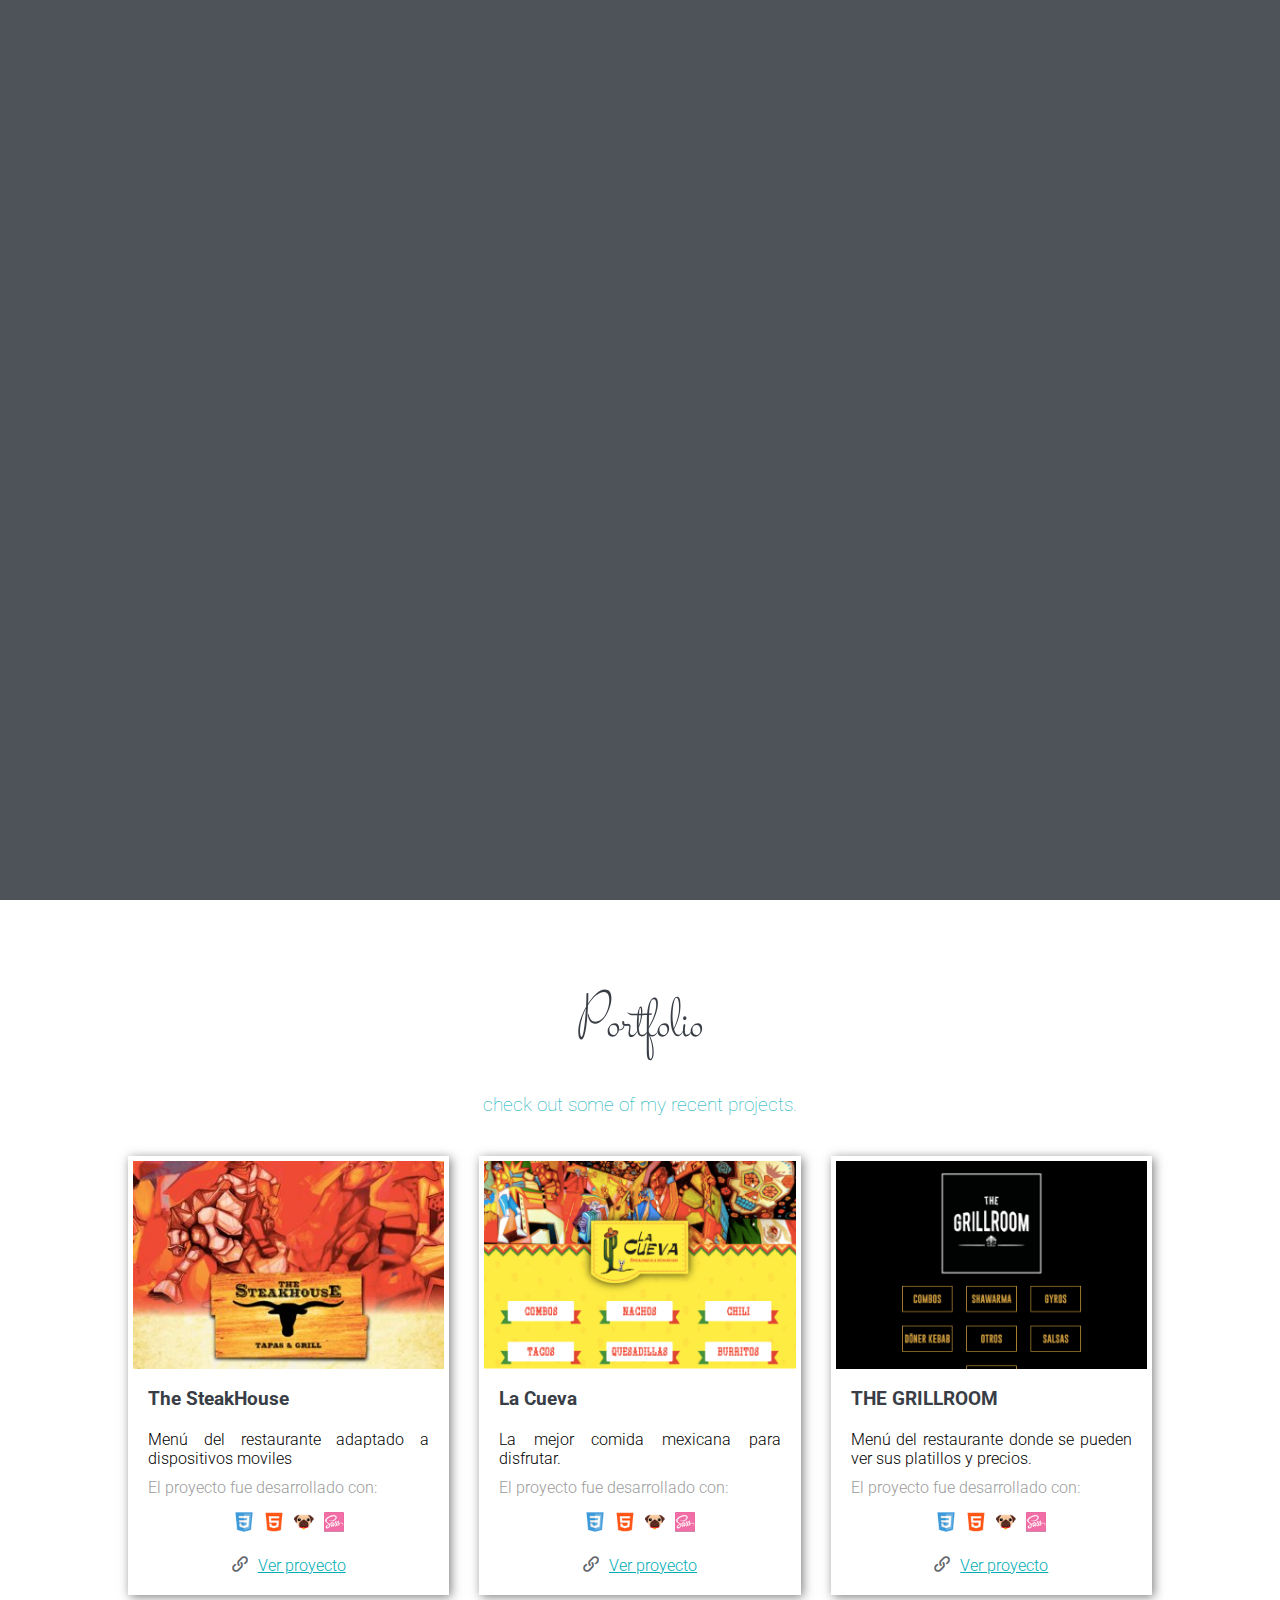
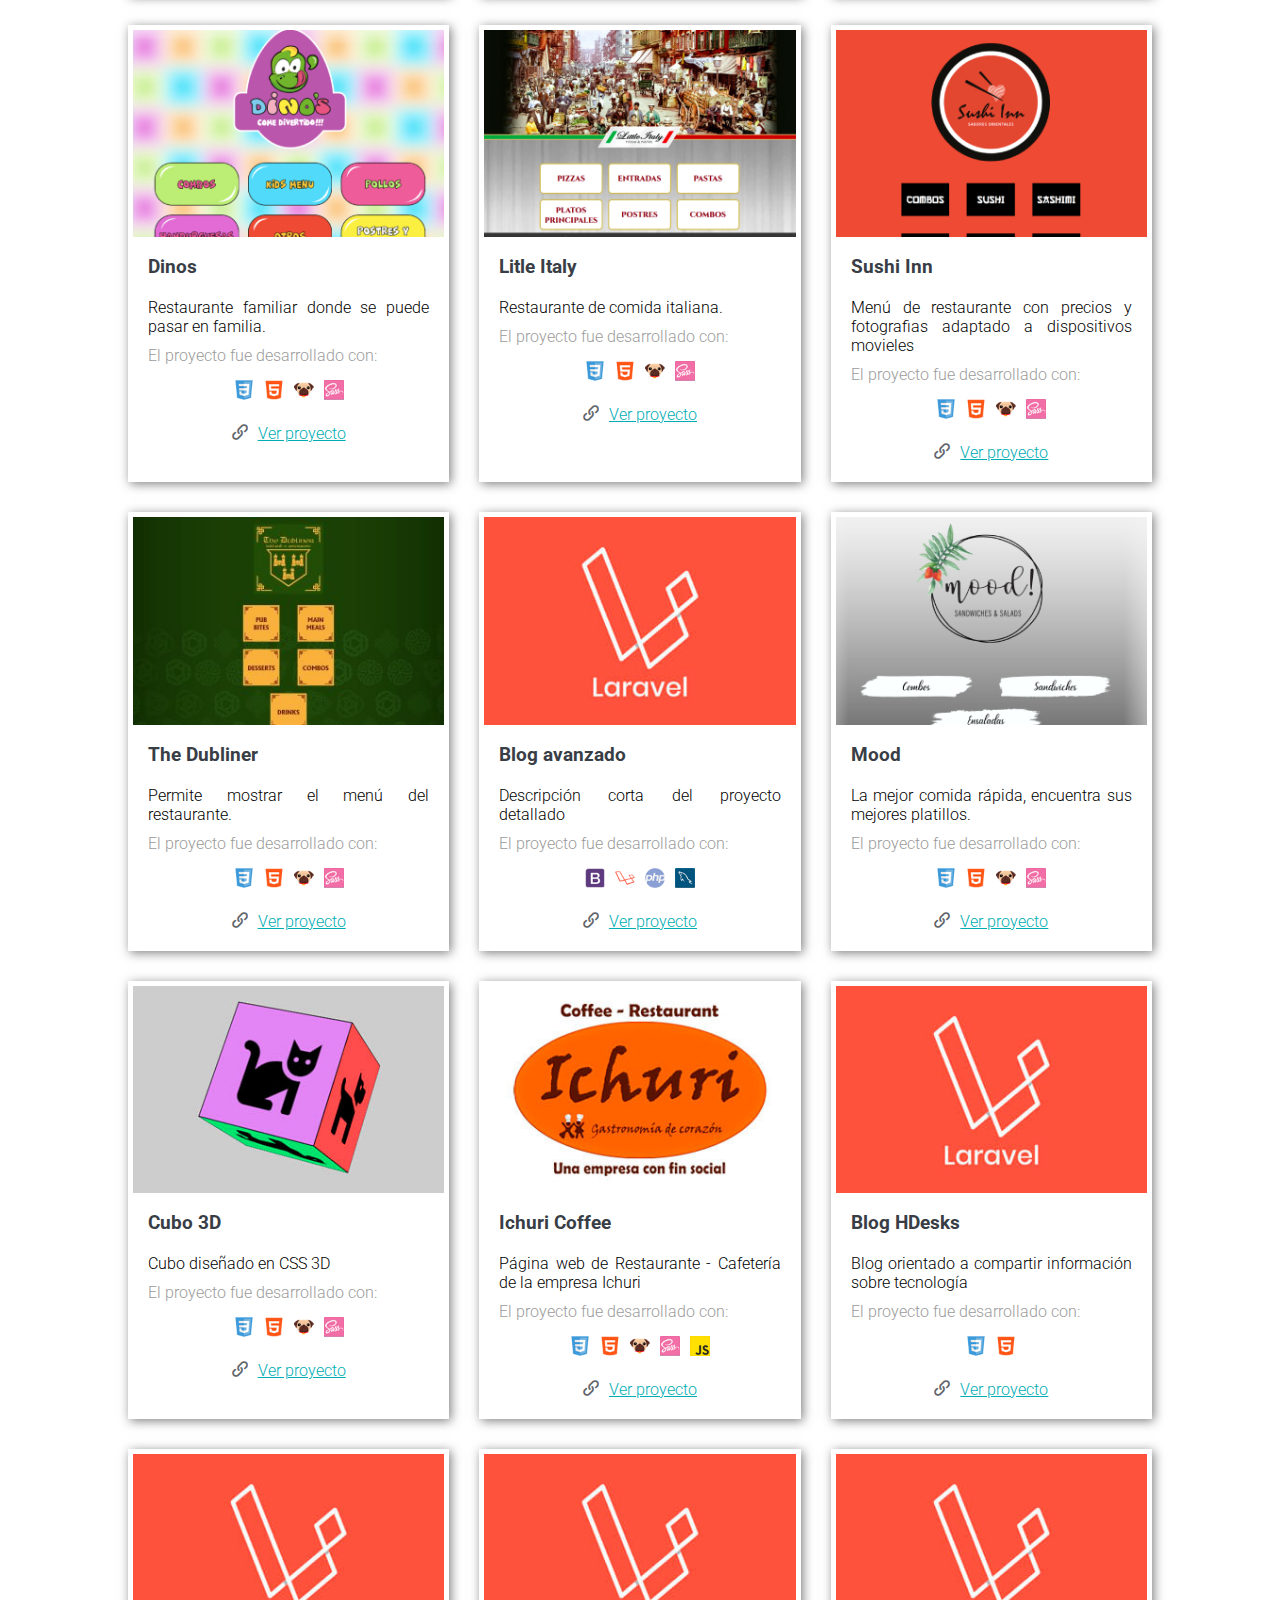
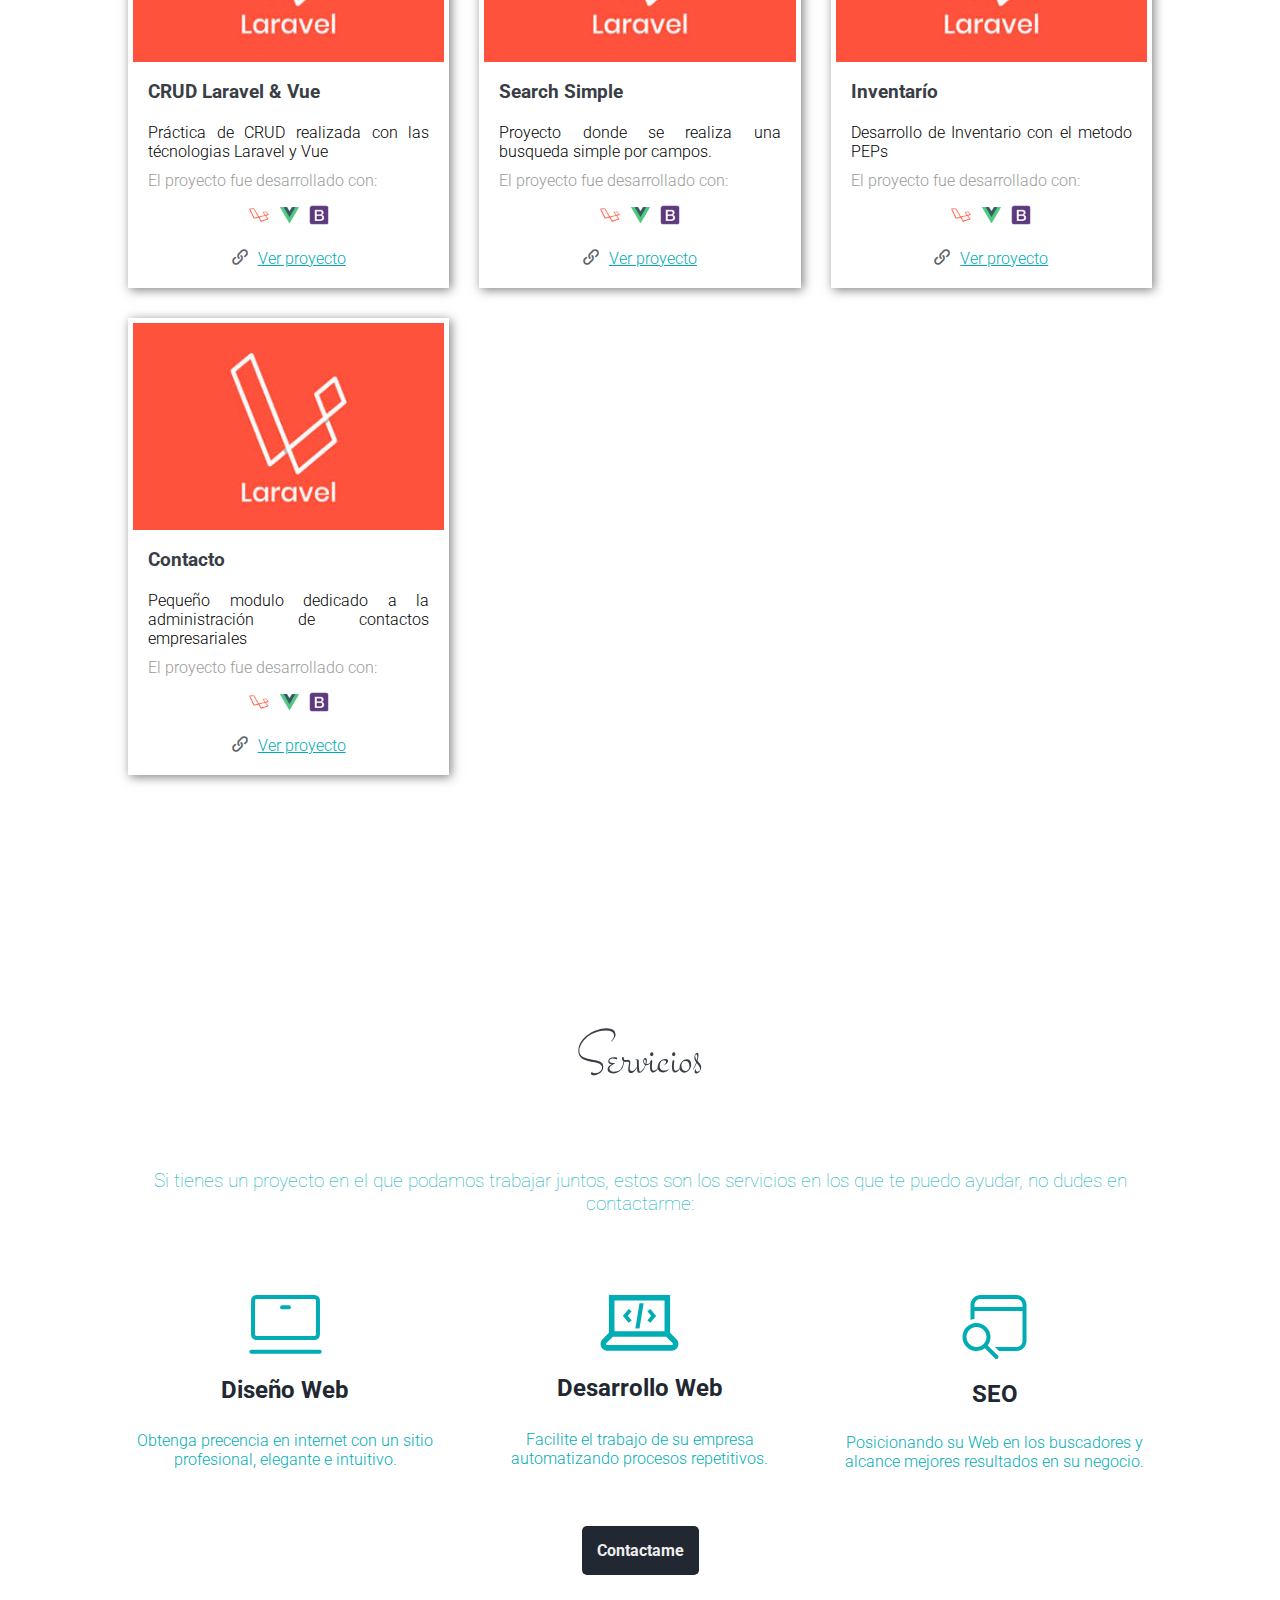
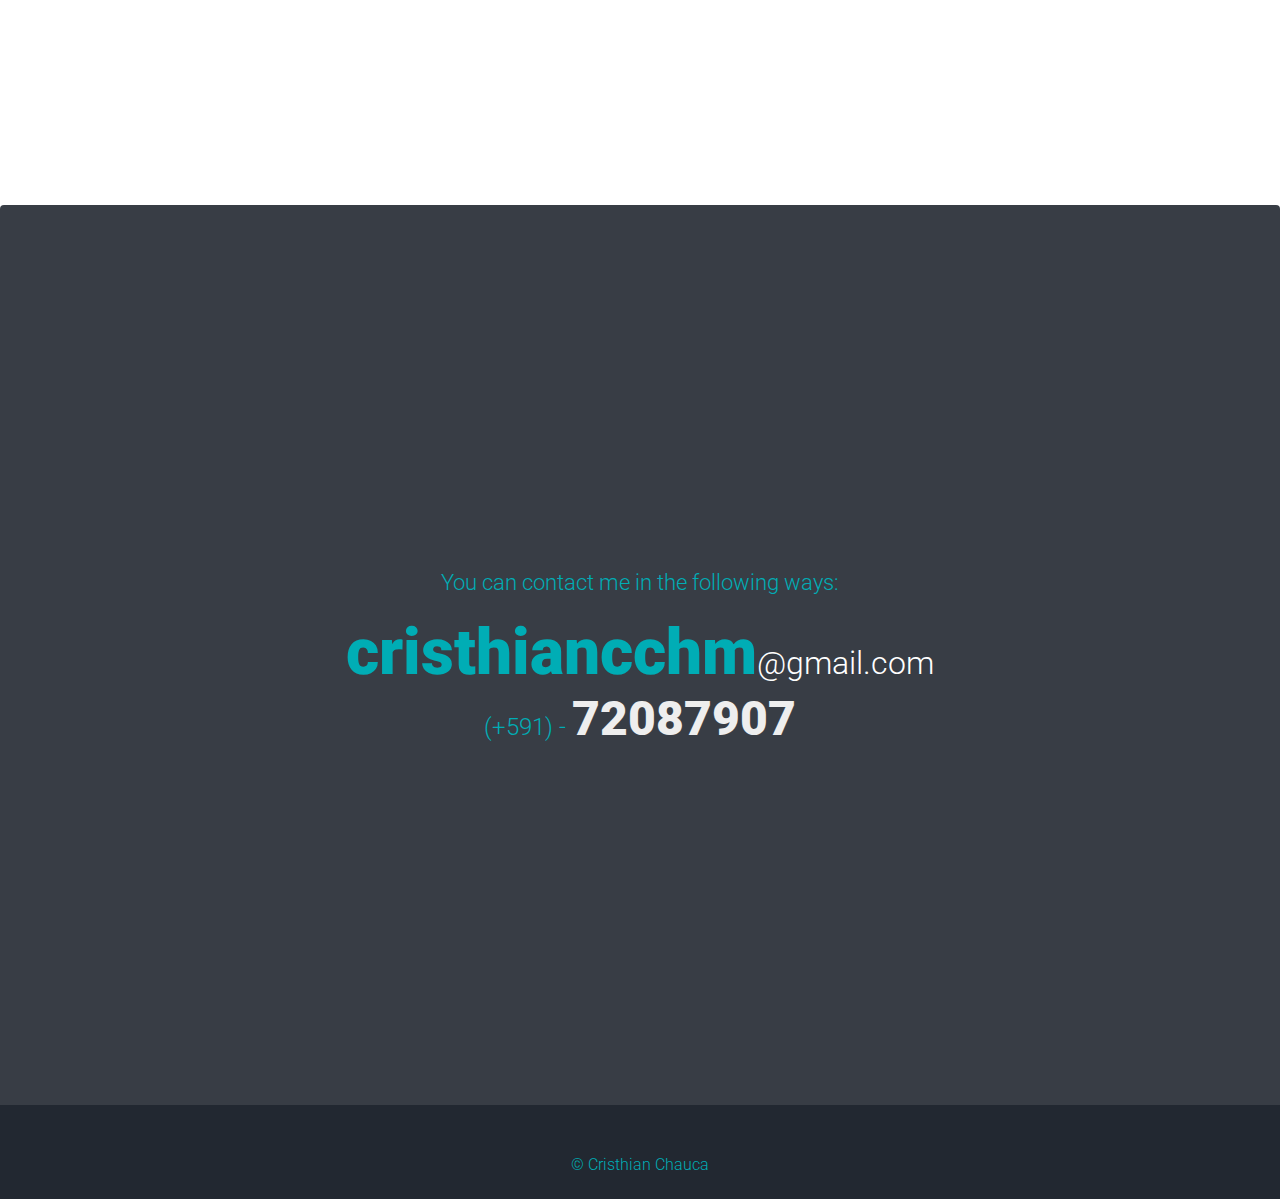
==== commit 4147d096: "Se añadio la sección de servicios en formato escritorio." ====
--- a/index.html
+++ b/index.html
@@ -331,6 +331,28 @@
             </section>
           </section>
         </div>
+        <div class="row">
+          <section class="section" id="services">
+            <h3 class="section__title">Servicios</h3>
+            <p class="section__description">Si tienes un proyecto en el que podamos trabajar juntos, estos son los servicios en los que te puedo ayudar, no dudes en contactarme:</p>
+            <section class="services">
+                      <article class="service"><img class="service__icon" src="media/computadora.svg" alt="Diseño Web" srcset=""/>
+                        <h2 class="service__title">Diseño Web</h2>
+                        <p class="service__description">Obtenga precencia en internet con un sitio profesional, elegante e intuitivo.</p>
+                      </article>
+                      <article class="service"><img class="service__icon" src="media/code.svg" alt="Desarrollo Web" srcset=""/>
+                        <h2 class="service__title">Desarrollo Web</h2>
+                        <p class="service__description">Facilite el trabajo de su empresa automatizando procesos repetitivos.</p>
+                      </article>
+                      <article class="service"><img class="service__icon" src="media/seo.svg" alt="SEO" srcset=""/>
+                        <h2 class="service__title">SEO</h2>
+                        <p class="service__description">Posicionando su Web en los buscadores y alcance mejores resultados en su negocio.</p>
+                      </article>
+            </section>
+            <section class="section__footer"><a class="btn btn btn-primary" href="link" target="_blank">Contactame</a>
+            </section>
+          </section>
+        </div>
         <section class="section" id="contacto">
           <section class="contacto">
             <div class="contacto__section">
--- a/css/estilos.css
+++ b/css/estilos.css
@@ -17,7 +17,7 @@
 
 .btn-primary {
   background-color: #222831;
-  color: #00adb5;
+  color: #eeeeee;
   transition: 0.3s;
 }
 .btn-primary:hover {
@@ -62,13 +62,18 @@
 .container .body .section {
   margin-top: 50px;
 }
-.container .body .section .title {
-  font-family: "Roboto", sans-serif;
-  font-size: 2.8em;
+.container .body .section__description {
+  margin-bottom: 40px;
+  font-size: 1.2em;
   text-align: center;
-  font-weight: 300;
-  text-transform: uppercase;
-  color: #222831;
+  color: #00adb5;
+  font-weight: 100;
+}
+.container .body .section__title {
+  font-family: "Stalemate", cursive;
+  font-size: 4em;
+  font-weight: 100;
+  text-align: center;
 }
 .container .hr {
   width: 100%;
@@ -209,31 +214,33 @@
 .container .social {
   display: flex;
   flex-wrap: wrap;
-  justify-content: space-around;
-  padding: 30px;
+  justify-content: space-evenly;
   position: relative;
   border-radius: 4px 4px 0 0;
-  opacity: 0.5;
   margin: 0 auto;
 }
-.container .social__item a {
+.container .social__link {
   text-decoration: none !important;
   color: #00adb5;
   transition: 0.3s;
   text-decoration: none;
   text-align: center;
-  font-size: 1.5em;
+  font-size: 2.3em;
   margin: 5px;
-}
-.container .social__item a:hover {
+  display: block;
+  transition: 0.3s;
+  opacity: 0;
+}
+.container .social__link:hover {
   color: #eeeeee;
 }
-.container .social__item a:hover {
-  transform: scale(1.1);
+.container .social__link:hover {
+  transform: scale(1.07);
 }
 
 .container .header {
-  height: auto;
+  height: 100vh;
+  min-height: 100vh;
   max-width: 100vw;
   width: 100%;
   overflow: hidden;
@@ -243,10 +250,8 @@
   justify-content: center;
 }
 .container .header video {
-  min-width: 100%;
   z-index: -1;
-  width: 100%;
-  max-width: 100%;
+  min-height: 100vh;
 }
 .container .header:after {
   content: "";
@@ -264,13 +269,13 @@
   height: auto;
   position: absolute;
   z-index: 3;
-  display: grid;
-  grid-template-columns: repeat(2, 1fr);
-  grid-column-gap: 20px;
+  display: flex;
+  flex-direction: column;
+  align-items: center;
   font-size: 11pt;
 }
 .container .header .header-1 .section-header .name {
-  text-align: left;
+  text-align: center;
   color: #eeeeee;
   font-size: 3.2em;
   z-index: 2;
@@ -278,24 +283,27 @@
 .container .header .header-1 .section-header .words {
   z-index: 3;
   margin: 0 auto;
-  text-transform: uppercase;
+  text-align: center;
 }
 .container .header .header-1 .section-header .words p {
-  font-weight: 300;
+  font-weight: 100;
   line-height: 0.7;
   color: white;
-  font-size: 1em;
+  font-size: 2em;
+  font-family: "Roboto", sans-serif;
 }
 .container .header .header-1 .section-header .words p:nth-child(2n+1) {
-  font-size: 3em;
+  text-transform: uppercase;
+  font-size: 3.2em;
+  color: #00adb5;
   font-weight: 900;
-  color: #00adb5;
 }
 .container .header .header-1 .section-header .description {
   color: #00adb5;
   text-align: justify;
   font-size: 1em;
 }
+
 .container .footer-nav {
   color: #00adb5;
   background-color: #222831;
@@ -309,9 +317,8 @@
 .container .footer-1 .footer-ul {
   list-style: none;
   margin-bottom: 5px;
-  display: flex;
-  flex-wrap: wrap;
-  justify-content: center;
+  width: 50%;
+  margin: 0 auto;
 }
 .container .copy-right {
   color: #00adb5;
@@ -324,6 +331,10 @@
 }
 .container .copy-right p {
   padding: 15px 0 15px 0;
+}
+
+#nav {
+  transform: translateY(-150px);
 }
 
 nav {
@@ -372,11 +383,16 @@
   color: #00adb5;
   transition: 0.3s;
   line-height: 3;
+  display: block;
   font-weight: bold;
   border-radius: 4px;
 }
 nav ul li a:hover {
   color: #eeeeee;
+  transform: scale(1.03);
+}
+nav ul li a i {
+  margin-right: 10px;
 }
 nav #toggle-menu {
   cursor: pointer;
@@ -400,7 +416,7 @@
   color: #00adb5;
   transition: 0.3s;
   text-decoration: none;
-  text-transform: uppercase;
+  font-size: 1.2em;
 }
 .nav-in-page ul li a:hover {
   color: #eeeeee;
@@ -482,68 +498,49 @@
   flex-wrap: wrap;
 }
 
-.servicios {
+.photo {
+  display: flex;
+  justify-content: center;
+  align-items: center;
+  width: 80px;
+  margin: 0 auto;
+}
+.photo__img {
+  border-radius: 50%;
+  margin: 20px;
+  max-width: 100%;
+  filter: grayscale(60%);
+}
+
+#services {
+  min-height: 100vh;
+  display: flex;
+  flex-direction: column;
+  justify-content: center;
+  align-items: center;
+  grid-row-gap: 40px;
+}
+
+.services {
   display: grid;
   grid-template-columns: repeat(3, 1fr);
-  grid-gap: 30px;
-}
-.servicios .servicios-item {
-  border: solid 1px rgba(0, 173, 181, 0.5);
-  display: flex;
-  justify-content: space-between;
-  flex-wrap: wrap;
-  flex-direction: column;
-  padding: 15px;
-  background-color: white;
-  height: 430px;
-  display: flex;
-  flex-direction: column;
-  box-shadow: 3px 3px 11px -3px rgba(0, 0, 0, 0.42);
-}
-.servicios .servicios-item .servicio-title {
+  grid-gap: 40px;
+}
+
+.service {
+  display: grid;
+  grid-row-gap: 20px;
+  justify-items: center;
   text-align: center;
+}
+
+.service__title {
+  text-align: center;
+  color: #222831;
+}
+
+.service__description {
   color: #00adb5;
-  text-transform: uppercase;
-  font-size: 1.1em;
-}
-.servicios .servicios-item .servicios-items {
-  flex-grow: 1;
-  margin-left: 15px;
-  margin-right: 15px;
-}
-.servicios .servicios-item .servicios-items .service-li {
-  display: flex;
-  justify-content: space-between;
-  flex-wrap: wrap;
-  margin-bottom: 10px;
-  margin-top: 10px;
-}
-.servicios .servicios-item .servicios-items .service-li span.icon {
-  margin-bottom: 3%;
-  margin-bottom: 3%;
-  color: #222831;
-  width: 10%;
-  color: #00adb5;
-  font-size: 1.2em;
-}
-.servicios .servicios-item .servicios-items .service-li span {
-  width: 88%;
-  text-align: justify;
-}
-.servicios .servicios-item .servicios-items .icon-checkmark2 {
-  color: #00adb5;
-}
-.servicios .servicios-item .servicios-items .icon-checkmark2 span {
-  color: #222831;
-  margin-left: 3%;
-  font-weight: 300;
-  text-align: justify;
-}
-.servicios .servicios-item .service-link {
-  display: flex;
-  justify-content: space-between;
-  flex-wrap: wrap;
-  justify-content: center;
 }
 
 body .container .body .section .experiencia .experiencia-item {
@@ -628,21 +625,28 @@
 }
 .container .body .section .contacto {
   width: 100%;
+  height: 100vh;
+  max-height: 100vh;
   background-image: url(../media/banner4.jpeg);
   background-size: cover;
   background-position: center 0;
   background-repeat: no-repeat;
   background-attachment: fixed;
-  padding-bottom: 75px;
-  padding-top: 75px;
   position: relative;
   overflow: hidden;
-  height: auto;
-  border-top: solid 20px #00adb5;
+  min-height: 100vh;
   border-radius: 4px 4px 0 0;
+  justify-content: center;
+  display: flex;
+  flex-direction: column;
+  align-items: center;
+  flex-wrap: wrap;
+}
+.container .body .section .contacto__section {
   display: flex;
   align-items: center;
-  flex-wrap: wrap;
+  flex-direction: column;
+  justify-content: center;
 }
 .container .body .section .contacto:after {
   content: "";
@@ -656,13 +660,19 @@
   background-color: #222831;
   z-index: 1;
 }
-.container .body .section .contacto .email {
+.container .body .section .contacto__paragraph {
+  color: #00adb5;
+  z-index: 10;
+  margin-bottom: 20px;
+  font-size: 1.4em;
+}
+.container .body .section .contacto__email {
   width: 100%;
   display: block;
   position: relative;
   z-index: 2;
 }
-.container .body .section .contacto .email h4 {
+.container .body .section .contacto__email h4 {
   font-size: 4em;
   font-family: "Roboto", sans-serif;
   text-align: center;
@@ -671,16 +681,16 @@
   position: relative;
   font-weight: 900;
 }
-.container .body .section .contacto .email h4:after {
+.container .body .section .contacto__email h4:after {
   content: "@gmail.com";
   color: white;
   font-size: 0.5em;
   font-weight: 300;
 }
-.container .body .section .contacto .cellphone {
+.container .body .section .contacto__cellphone {
   width: 100%;
 }
-.container .body .section .contacto .cellphone h4 {
+.container .body .section .contacto__cellphone h4 {
   font-size: 3em;
   font-family: "Roboto", sans-serif;
   text-align: center;
@@ -690,50 +700,24 @@
   position: relative;
   z-index: 2;
 }
-.container .body .section .contacto .cellphone h4:before {
+.container .body .section .contacto__cellphone h4:before {
   content: "(+591) - ";
   color: #00adb5;
   font-size: 0.5em;
   font-weight: 300;
 }
+.container .body .section .contacto__footer {
+  z-index: 10;
+  width: 60%;
+}
 
 body .container h3 {
   padding: 15px;
   color: #393e46;
   text-align: left;
 }
-body .container #experiencias h3:before {
-  content: "E";
-  color: #00adb5;
-  font-weight: 900 !important;
-  font-size: 1.4em !important;
-}
 body .container #proyectos h3.title {
-  font-style: "Stalemate", cursive !important;
-}
-body .container #proyectos h3.title:before {
-  content: "P";
-  color: #00adb5;
-  font-weight: 900 !important;
-  font-size: 1.4em !important;
-}
-body .container #habilidades h3:before {
-  content: "H";
-  color: #00adb5;
-  font-weight: 900 !important;
-  font-size: 1.4em !important;
-}
-body .container #certificaciones h3:before {
-  content: "C";
-  color: #00adb5;
-  font-weight: 900 !important;
-  font-size: 1.4em !important;
-}
-body .container #servicios h3:before {
-  content: "S";
-  color: #00adb5;
-  font-weight: 900 !important;
-  font-size: 1.4em !important;
+  font-family: "Stalemate", cursive !important;
 }
 
 @keyframes proyecto {
@@ -754,14 +738,30 @@
     opacity: 1;
   }
 }
-@keyframes texto {
+@keyframes appear {
   from {
-    letter-spacing: -1em;
     opacity: 0;
   }
   to {
-    letter-spacing: normal;
     opacity: 1;
+  }
+}
+@keyframes jump {
+  0% {
+    transform: scale(0.8);
+    opacity: 1;
+  }
+  50% {
+    transform: scale(1.2);
+  }
+  100% {
+    transform: scale(1);
+    opacity: 1;
+  }
+}
+@keyframes fromUpToDown {
+  to {
+    transform: translateY(0px);
   }
 }
 @keyframes key-in-uno {
@@ -803,21 +803,23 @@
     width: 80% !important;
   }
 }
-@media screen and (max-width: 1080px) and (orientation: landscape) {
+@media screen and (max-width: 900px) {
   body .container header.header .perfil {
     width: 100% !important;
   }
   body .container .cards {
     grid-template-columns: repeat(2, 1fr);
-  }
-  body .container .servicios {
-    grid-template-columns: repeat(2, 1fr);
+    grid-gap: 40px;
+  }
+
+  video {
+    height: 100vh;
   }
 }
 @media screen and (max-width: 780px) {
   .container h3 {
     border-radius: 0px !important;
-    font-size: 2em !important;
+    font-size: 2em;
   }
 
   .mostrar-menu {
@@ -825,6 +827,10 @@
   }
   .mostrar-menu ul {
     display: flex;
+  }
+
+  .cards {
+    grid-gap: 40px;
   }
 
   nav {
@@ -946,10 +952,10 @@
     border-radius: 0;
     overflow: hidden;
   }
-  .container .body .section .contacto .email h4 {
+  .container .body .section .contacto__email h4 {
     font-size: 2.5em;
   }
-  .container .body .section .contacto .cellphone h4 {
+  .container .body .section .contacto__cellphone h4 {
     font-size: 2em;
   }
   .container .footer-nav ul {
@@ -1020,26 +1026,7 @@
     -ms-grid-column-span: 1;
   }
 }
-@media screen and (max-width: 780px) and (orientation: landscape) {
-  header.header .header-1 {
-    grid-template-columns: 1fr !important;
-  }
-  header.header .header-1 .section-header {
-    width: 100%;
-  }
-  header.header .header-1 .section-header .name {
-    width: 100%;
-    grid-column: 1;
-  }
-  header.header .header-1 .aside-header {
-    display: none !important;
-  }
-}
 @media screen and (max-width: 650px) {
-  .people {
-    margin-top: 30px;
-  }
-
   body .container .row {
     width: 90%;
   }
@@ -1074,15 +1061,15 @@
     font-size: 5em;
   }
   body .container header.header .header-1 .section-header .social {
-    font-size: 1.5em;
+    font-size: 3em;
     justify-content: center;
   }
   body .container header.header .header-1 .section-header .description {
     font-size: 1.4em;
   }
-  body .social {
-    padding-top: 0 !important;
-    padding-bottom: 0 !important;
+  body .cards .card__title h3 {
+    font-size: 1.5em;
+    text-align: center;
   }
   body .servicios .servicios-item {
     width: 90%;
@@ -1104,8 +1091,29 @@
     background-image: url(../media/banner3-small.jpg);
   }
 
+  .container .body .section__title {
+    font-size: 3em;
+  }
   .container .body .section .contacto {
     background-image: url(../media/banner4-small.jpg);
+    overflow: hidden;
+    text-align: center;
+  }
+  .container .body .section .contacto__section {
+    margin-left: 10px;
+    margin-right: 10px;
+  }
+  .container .body .section .contacto__paragraph {
+    font-size: 1.2em;
+  }
+  .container .body .section .contacto__email h4 {
+    font-size: 1.7em;
+  }
+  .container .body .section .contacto__cellphone {
+    margin-top: 30px;
+  }
+  .container .body .section .contacto__cellphone h4 {
+    font-size: 1.8em;
   }
 }
 @media (max-width: 360px) and (orientation: portrait) {
@@ -1114,7 +1122,6 @@
   }
   body .container h3 {
     border-radius: 0px !important;
-    font-size: 1.5em !important;
   }
   body .container header.header {
     height: 100vh;
@@ -1143,44 +1150,8 @@
   body .container header.header .header-1 .section-header .words p:last-child {
     font-size: 1.3em;
   }
-  body .container header.header .header-1 .section-header .social {
-    font-size: 1rem;
-    margin-top: 2em;
-    display: flex;
-    width: 100%;
-    padding-left: 0px;
-    padding-right: 0px;
-    justify-content: space-between;
-  }
-  body .container header.header .header-1 .section-header .social .social__item {
-    font-size: 1.5em;
-    margin-bottom: 0.5em;
-  }
-  body .container .body .section .habilidad .habilidad-item .habilidad-title {
-    width: 100% !important;
-  }
-  body .container .body .section .habilidad .habilidad-item .habilidad-porcentaje {
-    width: 100% !important;
-  }
-  body .container .body .section .experiencia .experiencia-item {
-    margin-left: 3%;
-    margin-right: 3%;
-    margin-top: 7.5% !important;
-  }
-  body .container .body .section .experiencia .experiencia-item .experiencia-description {
-    width: 100% !important;
-  }
-  body .container .body .section .experiencia .experiencia-item .experiencia-title h4 {
-    text-align: center !important;
-  }
-  body .container .body .section .experiencia .experiencia-item .experiencia-dates {
-    text-align: center !important;
-    width: 100% !important;
-    border-top: solid 2px #eeeeee;
-    border-left: none !important;
-    padding-left: 0;
-    margin-top: 1.5%;
-    padding-top: 15px;
+  body .container .body .section__title {
+    font-size: 2.5em;
   }
   body .container .body .section .contacto .email h4 {
     font-size: 2em;
@@ -1188,9 +1159,6 @@
   body .container .body .section .contacto .cellphone h4 {
     font-size: 1.5em;
   }
-  body .container .certificado .certificado-item {
-    margin-top: 7.5% !important;
-  }
   body .container .proyecto .proyecto-item {
     margin-top: 7.5% !important;
   }
@@ -1200,12 +1168,44 @@
   body .nav ul li {
     border-bottom: 1px solid #222831;
   }
-  body .social {
-    font-size: 12pt;
-    justify-content: center;
-  }
-  body .social__item a {
-    font-size: 1em !important;
+
+  .social {
+    font-size: 1rem;
+    padding-top: 100px;
+  }
+
+  .photo {
+    margin-bottom: 50px;
+  }
+}
+@media (max-height: 370px) and (orientation: landscape) {
+  body .container .cards {
+    grid-template-columns: repeat(1, 1fr);
+  }
+  body .container .cards .card {
+    width: 100%;
+    display: flex;
+    flex-wrap: wrap;
+  }
+  body .container .cards .card__title {
+    height: min-content;
+  }
+  body .container .cards .card__title h3 {
+    text-align: left;
+    padding-top: 0px;
+    padding-bottom: 0px;
+  }
+  body .container .cards .card__thumbnail {
+    width: 40%;
+  }
+  body .container .cards .card__description {
+    height: min-content;
+  }
+  body .container .cards .card__technologis {
+    display: none;
+  }
+  body .container .cards .card__content {
+    width: 60%;
   }
 }
 .cards {
@@ -2499,13 +2499,15 @@
   overflow: hidden;
   display: block;
 }
-.people__img {
-  max-width: 100%;
-  display: block;
-}
 .people__name {
   color: white;
   font-family: "Anton", sans-serif;
-  font-size: 2em;
+  font-size: 4em;
   text-align: center;
+  text-transform: uppercase;
+}
+.people .char {
+  color: #00adb5;
+  font-family: "Anton", sans-serif;
+  text-transform: uppercase;
 }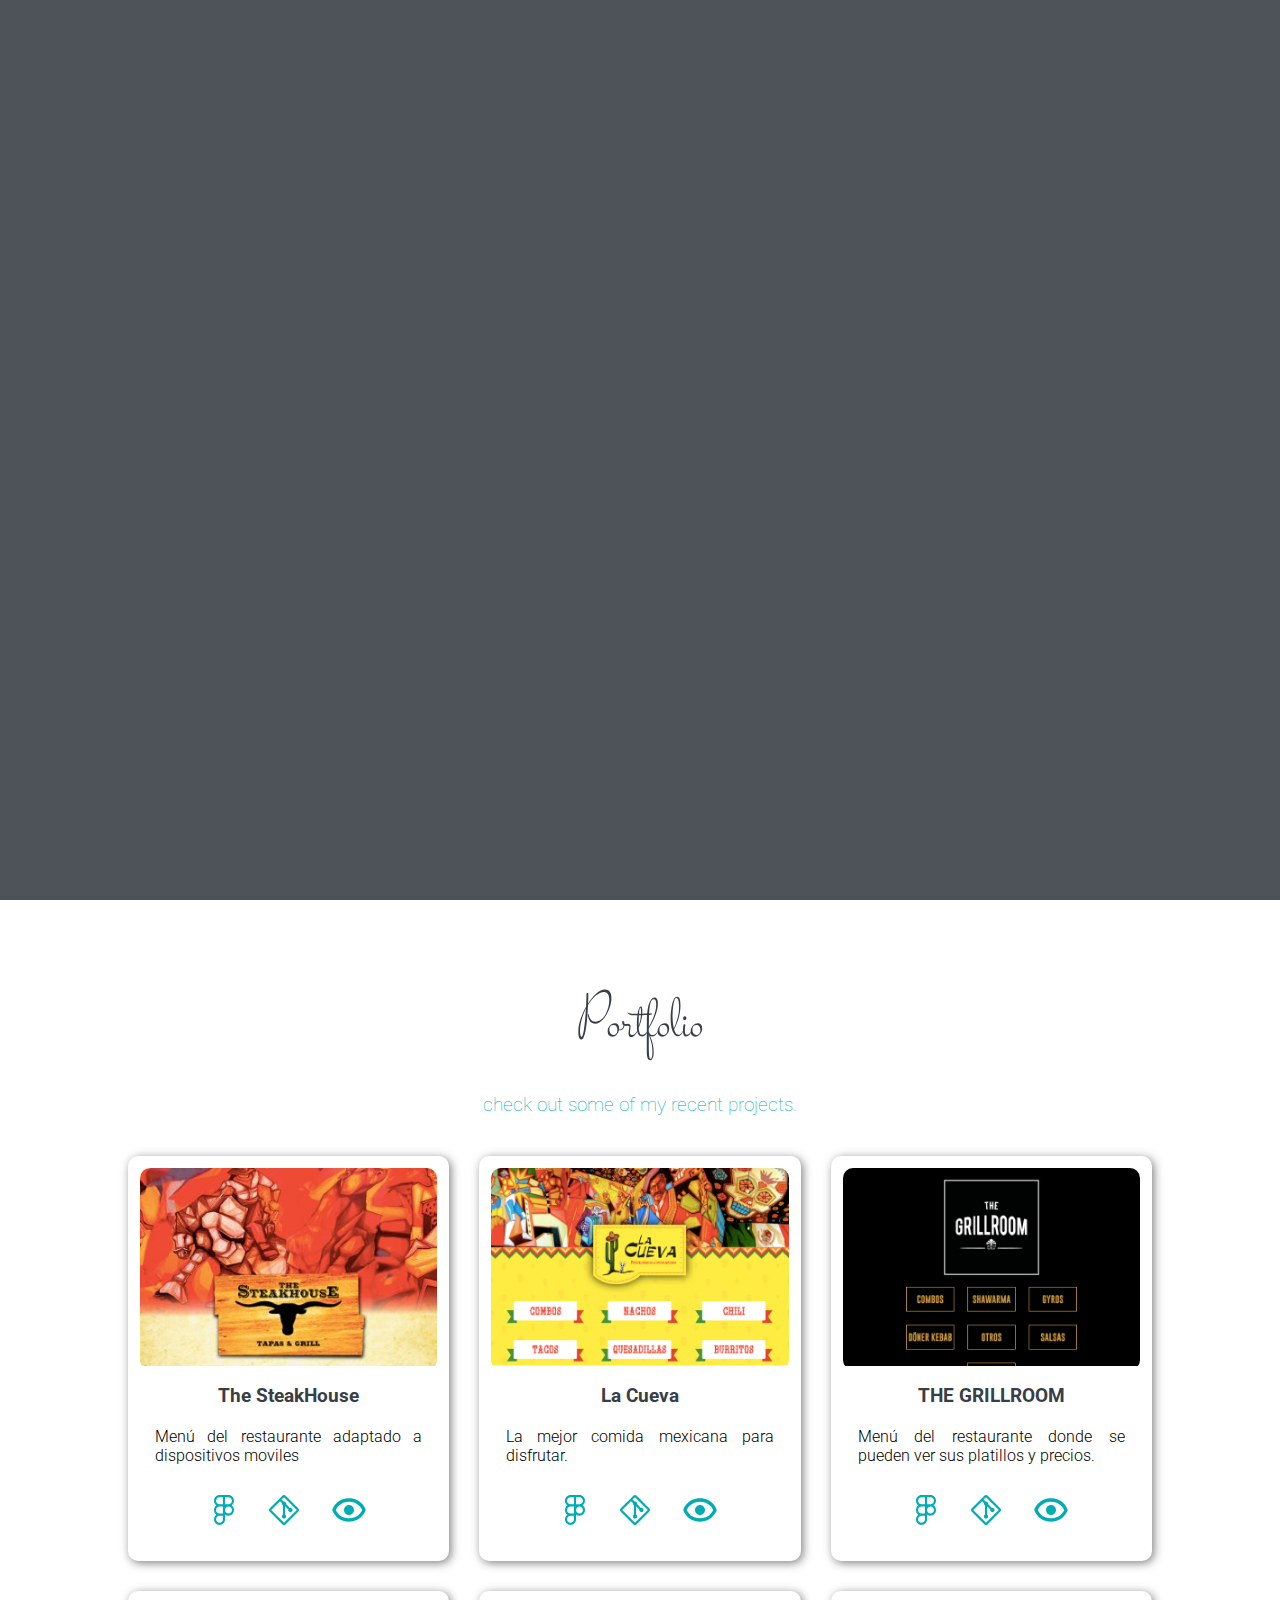
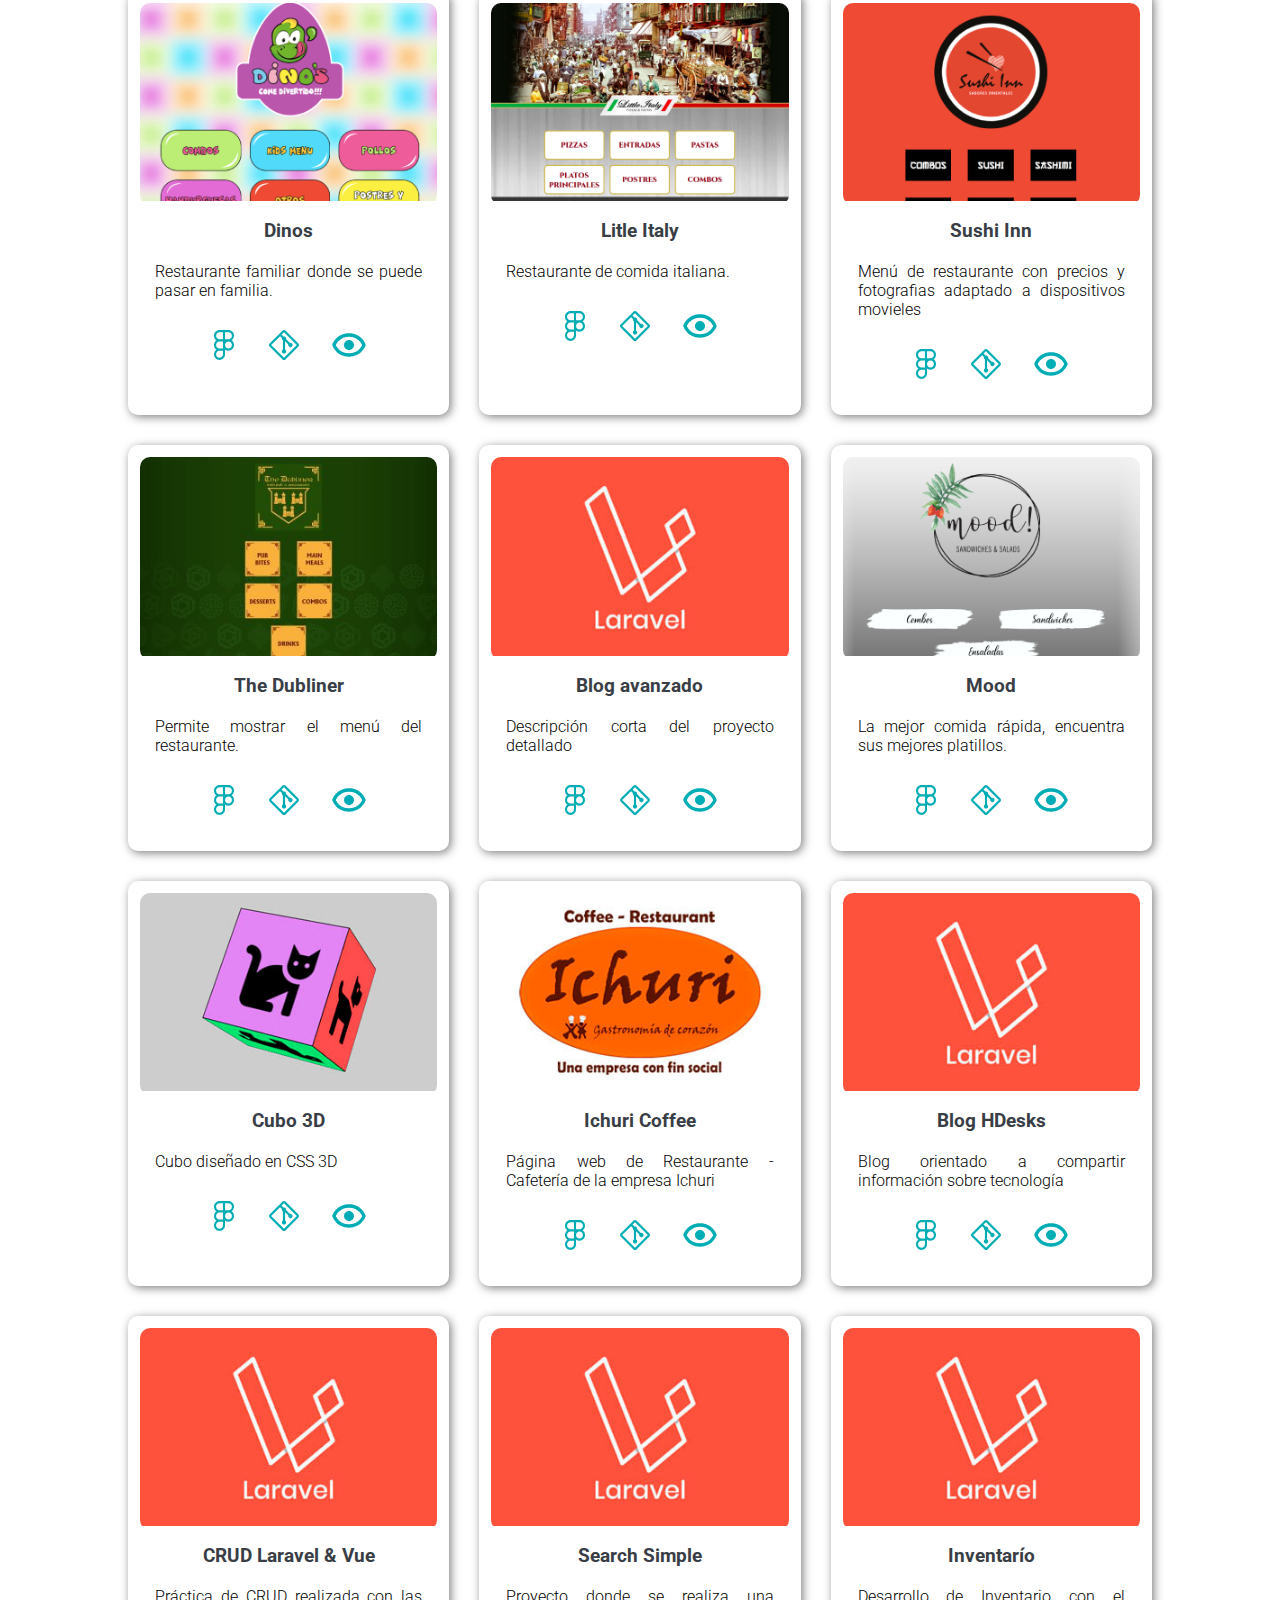
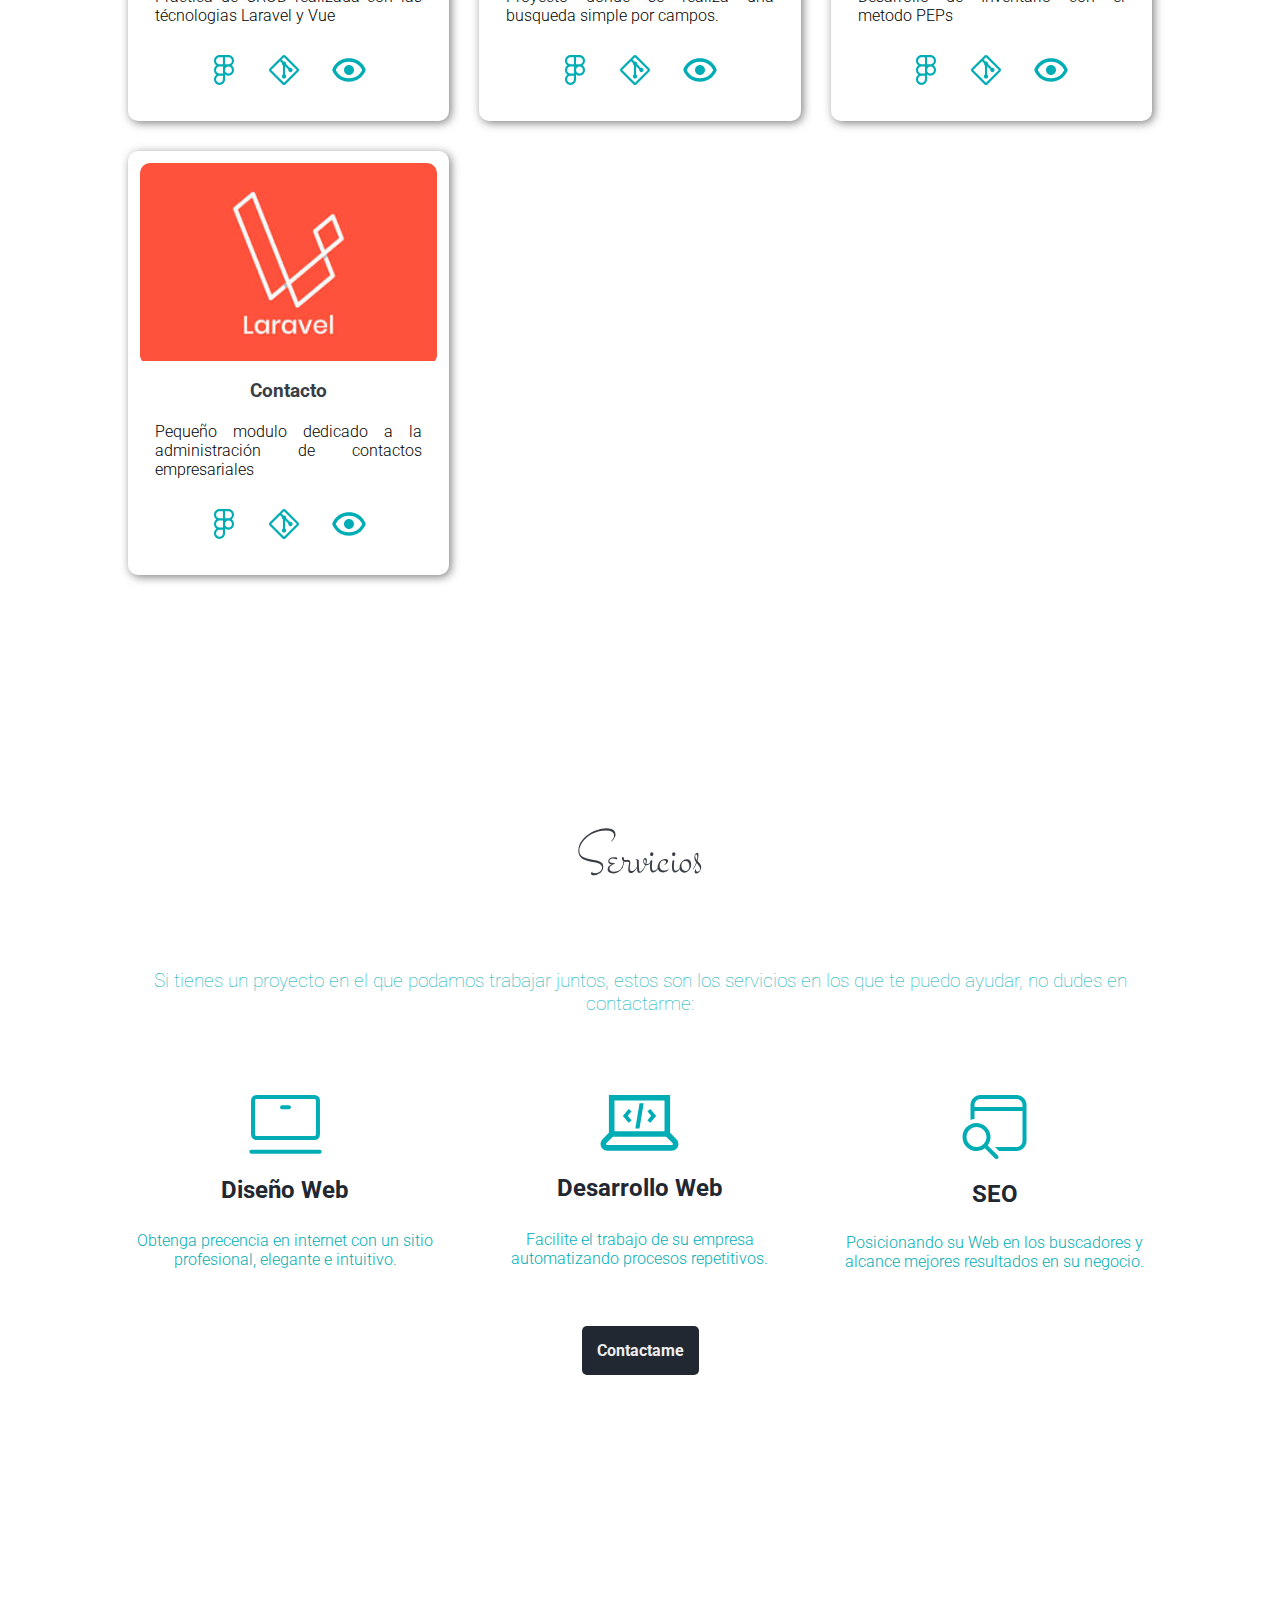
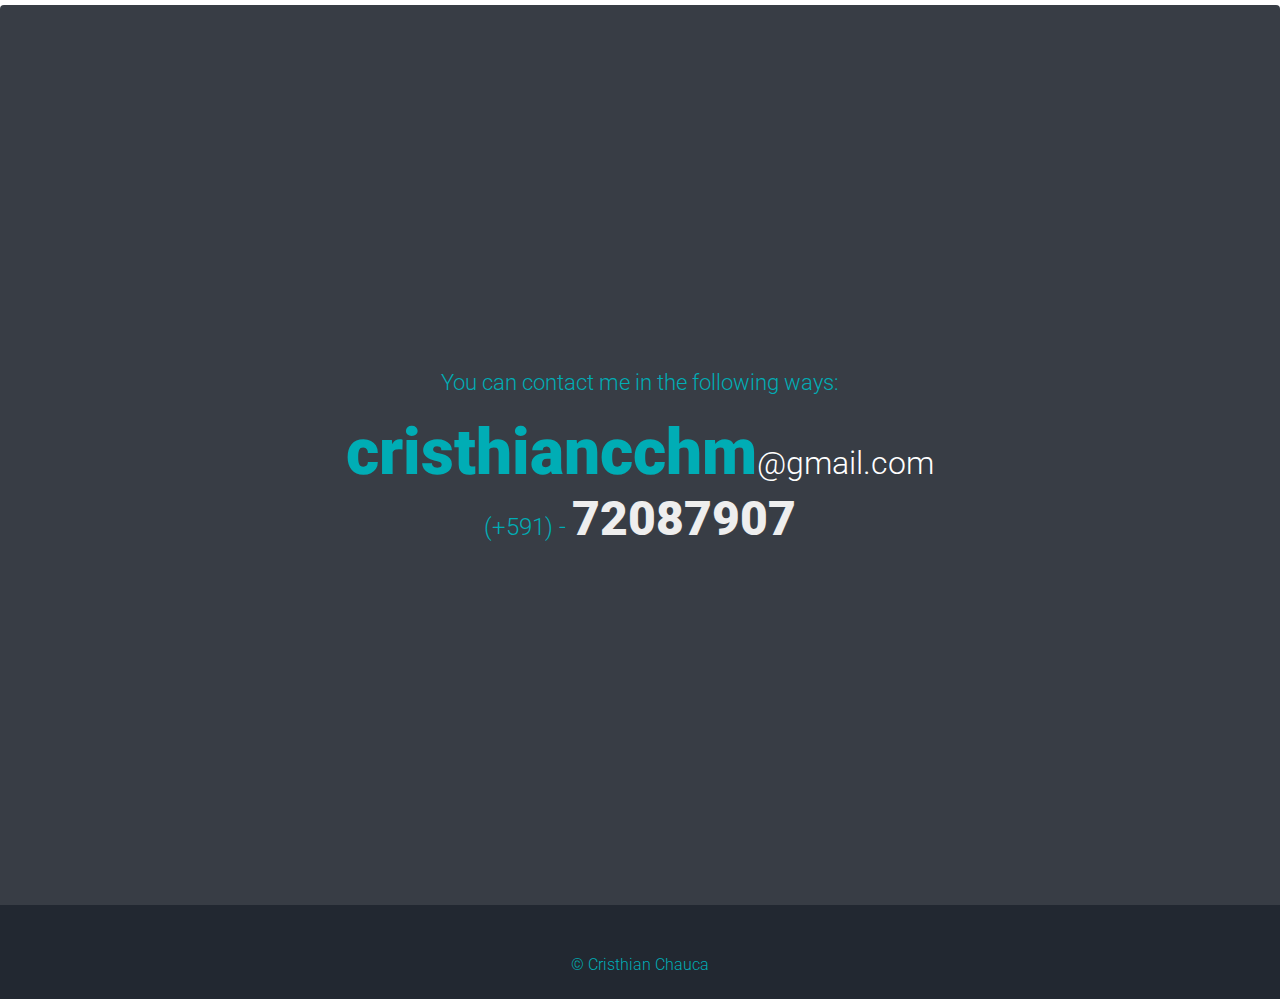
==== commit 65fc8582: "Se modifico el aspecto de los proyectos de acuerdo al diseño de figma" ====
--- a/index.html
+++ b/index.html
@@ -13,9 +13,9 @@
     <link rel="icon" href="media/icon.png" type="image/png"/><meta property="og:url"                content="https://cristhianchaucamariaca.github.io/" />
 <meta property="og:type"               content="profile" />
 <meta property="profile:first_name"    content="Cristhian"/>
-<meta property="profile:last_name"    content="Chauca"/>
-<meta property="og:title"              content="Portafolio" />
-<meta property="og:description"        content="Mira los proyectos que realizo, y los servicios que proporciono." />
+<meta property="profile:last_name"    content="Chauca Mariaca"/>
+<meta property="og:title"              content="Portafolio: Cristhian C. Chauca Mariaca" />
+<meta property="og:description"        content="Desarrollador Web: Mira los proyectos, servicios en los que podemos trabajar." />
 <meta property="og:image"              content="https://cristhianchaucamariaca.github.io/media/photo.jpeg" />
     <title>Portafolio | Cristhian C. Chauca Mariaca</title>
   </head>
@@ -56,7 +56,7 @@
             <section class="proyecto">
               <div class="cards">
                           <div class="card">
-                            <div class="card__thumbnail"><img class="card__img" src="media/proyectos/steakhouse.jpg" loading="lazy" alt="The SteakHouse" title="The SteakHouse"/></div>
+                            <div class="card__thumbnail"><img class="card__img card__img" src="media/proyectos/steakhouse.jpg" loading="lazy" alt="The SteakHouse" title="The SteakHouse"/></div>
                             <div class="card__content">
                               <div class="card__title">
                                 <h3>The SteakHouse</h3>
@@ -64,16 +64,28 @@
                               <div class="card__description">
                                 <p>Menú del restaurante adaptado a dispositivos moviles</p>
                               </div>
-                              <div class="card__technologis">
-                                <p>El proyecto fue desarrollado con:</p>
-                                <div class="tecnologis-img-card"><img src="media/icons/css3-icon.png" loading="lazy" alt="css3" title="css3"/><img src="media/icons/html5-icon.png" loading="lazy" alt="html5" title="html5"/><img src="media/icons/pug-icon.png" loading="lazy" alt="pug" title="pug"/><img src="media/icons/sass-icon.png" loading="lazy" alt="sass" title="sass"/>
-                                </div>
-                              </div>
-                              <div class="card__link t-a-c"><span class="icon-link"></span><a class="link-p" href="https://cristhianchaucamariaca.github.io/steakhouse-international-forms/" target="_blank">Ver proyecto</a></div>
-                            </div>
-                          </div>
-                          <div class="card">
-                            <div class="card__thumbnail"><img class="card__img" src="media/proyectos/lacueva.jpg" loading="lazy" alt="La Cueva" title="La Cueva"/></div>
+                            </div>
+                            <div class="card__actions">
+                              <div class="card__link t-a-c"><a href="" target="_blank"><svg width="30" height="30" viewBox="0 0 30 30" fill="none" xmlns="http://www.w3.org/2000/svg">
+<g id="figma" class="card__icon">
+<path id="Vector" fill-rule="evenodd" clip-rule="evenodd" d="M10.5188 0C7.46008 0 5.00008 2.56625 5.00008 5.71C5.00008 7.62125 5.91008 9.31875 7.30883 10.355C6.58793 10.8951 6.00359 11.5966 5.60266 12.4032C5.20173 13.2099 4.99535 14.0992 5.00008 15C5.00008 16.9125 5.91008 18.6087 7.30883 19.645C6.58793 20.1851 6.00359 20.8866 5.60266 21.6932C5.20173 22.4999 4.99535 23.3892 5.00008 24.29C5.00008 27.4337 7.46008 30 10.5188 30C13.5763 30 16.0376 27.4337 16.0376 24.29V19.4625C17.0042 20.2685 18.2227 20.7103 19.4813 20.7113C22.5401 20.71 25.0001 18.1437 25.0001 15C25.0001 13.0875 24.0913 11.3913 22.6913 10.355C23.4122 9.81489 23.9966 9.1134 24.3975 8.30676C24.7984 7.50012 25.0048 6.61077 25.0001 5.71C25.0001 2.56625 22.5401 0 19.4813 0H10.5188ZM7.07383 5.71C7.07383 3.72125 8.62633 2.12875 10.5188 2.12875H13.9626V9.29125H10.5188C8.62633 9.29125 7.07383 7.6975 7.07383 5.71ZM19.4813 9.29H16.0376V2.1275H19.4813C21.3751 2.1275 22.9263 3.72125 22.9263 5.71C22.9263 7.6975 21.3751 9.29 19.4813 9.29ZM7.07508 15C7.07508 13.0125 8.62758 11.4188 10.5201 11.4188H13.9638V18.5812H10.5188C8.62508 18.5812 7.07383 16.9875 7.07383 15H7.07508ZM16.0376 15C16.0376 13.0125 17.5901 11.4188 19.4826 11.4188C21.3763 11.4188 22.9276 13.0113 22.9276 15C22.9276 16.9875 21.3763 18.5812 19.4826 18.5812C17.5901 18.5812 16.0388 16.9888 16.0388 15H16.0376ZM7.07508 24.29C7.07508 22.3025 8.62758 20.71 10.5201 20.71H13.9638V24.29C13.9638 26.2787 12.4138 27.8713 10.5201 27.8713C8.62758 27.8713 7.07508 26.2787 7.07508 24.29Z"/>
+</g>
+</svg></a></div>
+                              <div class="card__link t-a-c"><a href="" target="_blank"><svg width="30" height="30" viewBox="0 0 30 30" fill="none" xmlns="http://www.w3.org/2000/svg">
+<g id="git" class="card__icon">
+<path d="M15 6.61242e-05C14.4603 6.61242e-05 13.9334 0.197186 13.5275 0.603209L10.5149 3.64892C10.3522 3.73677 10.2151 3.86318 10.1144 4.01745L0.608854 13.5253C0.218958 13.9163 0 14.446 0 14.9983C0 15.5506 0.218958 16.0803 0.608854 16.4713L13.5275 29.3944C13.9194 29.7824 14.4486 30 15 30C15.5514 30 16.0806 29.7824 16.4725 29.3944L29.3911 16.4713C29.781 16.0803 30 15.5506 30 14.9983C30 14.446 29.781 13.9163 29.3911 13.5253L16.4715 0.602138C16.2783 0.409252 16.0488 0.256696 15.7961 0.153338C15.5435 0.0499787 15.2729 -0.00212122 15 6.61242e-05V6.61242e-05ZM15 2.17588L27.818 14.9983L15 27.8207L2.18205 14.9983L11.0515 6.12684L12.9256 8.00162C12.8775 8.18732 12.8548 8.37868 12.8581 8.57048C12.8581 9.3611 13.2887 10.0392 13.9291 10.412V19.5845C13.2887 19.9573 12.8581 20.6344 12.8581 21.4261C12.8581 21.9944 13.0838 22.5393 13.4855 22.9412C13.8872 23.343 14.4319 23.5687 15 23.5687C15.5681 23.5687 16.1128 23.343 16.5145 22.9412C16.9162 22.5393 17.1419 21.9944 17.1419 21.4261C17.1419 20.6355 16.7113 19.9573 16.0709 19.5845V11.1823L19.3512 14.4626C19.2692 14.7793 19.2609 15.1106 19.3268 15.431C19.3927 15.7514 19.5311 16.0524 19.7314 16.311C19.9317 16.5696 20.1885 16.7788 20.4822 16.9227C20.7759 17.0665 21.0986 17.1412 21.4256 17.1409C22.6079 17.1409 23.5664 16.1821 23.5664 14.9983C23.5668 14.6711 23.4923 14.3481 23.3486 14.0542C23.2048 13.7603 22.9957 13.5032 22.7372 13.3028C22.4787 13.1023 22.1777 12.9637 21.8573 12.8978C21.5369 12.8318 21.2057 12.8401 20.889 12.9221L17.0744 9.10613C17.1563 8.78946 17.1647 8.45821 17.0988 8.1378C17.0329 7.8174 16.8945 7.51636 16.6942 7.25778C16.4939 6.9992 16.2371 6.78995 15.9434 6.64609C15.6497 6.50223 15.327 6.42758 15 6.42788C14.8086 6.42465 14.6177 6.44735 14.4324 6.49537L12.5583 4.62059L15 2.17588Z"/>
+</g>
+</svg></a></div>
+                              <div class="card__link t-a-c"><a href="https://cristhianchaucamariaca.github.io/steakhouse-international-forms/" target="_blank"><svg width="40" height="40" viewBox="0 0 40 40" fill="none" xmlns="http://www.w3.org/2000/svg">
+<g id="show" class="card__icon">
+<path d="M20 15C18.6766 15.0087 17.4099 15.5383 16.4741 16.4741C15.5383 17.4099 15.0087 18.6766 15 20C15 22.7367 17.2633 25 20 25C22.735 25 25 22.7367 25 20C25 17.265 22.735 15 20 15Z"/>
+<path d="M20.0001 8.33331C7.27841 8.33331 3.45508 19.3616 3.42008 19.4733L3.24341 20L3.41841 20.5266C3.45508 20.6383 7.27841 31.6666 20.0001 31.6666C32.7217 31.6666 36.5451 20.6383 36.5801 20.5266L36.7567 20L36.5817 19.4733C36.5451 19.3616 32.7217 8.33331 20.0001 8.33331ZM20.0001 28.3333C11.0817 28.3333 7.62674 21.9233 6.79007 20C7.63008 18.07 11.0867 11.6666 20.0001 11.6666C28.9184 11.6666 32.3734 18.0766 33.2101 20C32.3701 21.93 28.9134 28.3333 20.0001 28.3333V28.3333Z"/>
+</g>
+</svg></a></div>
+                            </div>
+                          </div>
+                          <div class="card">
+                            <div class="card__thumbnail"><img class="card__img card__img" src="media/proyectos/lacueva.jpg" loading="lazy" alt="La Cueva" title="La Cueva"/></div>
                             <div class="card__content">
                               <div class="card__title">
                                 <h3>La Cueva</h3>
@@ -81,16 +93,28 @@
                               <div class="card__description">
                                 <p>La mejor comida mexicana para disfrutar.</p>
                               </div>
-                              <div class="card__technologis">
-                                <p>El proyecto fue desarrollado con:</p>
-                                <div class="tecnologis-img-card"><img src="media/icons/css3-icon.png" loading="lazy" alt="css3" title="css3"/><img src="media/icons/html5-icon.png" loading="lazy" alt="html5" title="html5"/><img src="media/icons/pug-icon.png" loading="lazy" alt="pug" title="pug"/><img src="media/icons/sass-icon.png" loading="lazy" alt="sass" title="sass"/>
-                                </div>
-                              </div>
-                              <div class="card__link t-a-c"><span class="icon-link"></span><a class="link-p" href="https://cristhianchaucamariaca.github.io/LaCueva-International-Forms/" target="_blank">Ver proyecto</a></div>
-                            </div>
-                          </div>
-                          <div class="card">
-                            <div class="card__thumbnail"><img class="card__img" src="media/proyectos/grillroom.jpg" loading="lazy" alt="THE GRILLROOM" title="THE GRILLROOM"/></div>
+                            </div>
+                            <div class="card__actions">
+                              <div class="card__link t-a-c"><a href="" target="_blank"><svg width="30" height="30" viewBox="0 0 30 30" fill="none" xmlns="http://www.w3.org/2000/svg">
+<g id="figma" class="card__icon">
+<path id="Vector" fill-rule="evenodd" clip-rule="evenodd" d="M10.5188 0C7.46008 0 5.00008 2.56625 5.00008 5.71C5.00008 7.62125 5.91008 9.31875 7.30883 10.355C6.58793 10.8951 6.00359 11.5966 5.60266 12.4032C5.20173 13.2099 4.99535 14.0992 5.00008 15C5.00008 16.9125 5.91008 18.6087 7.30883 19.645C6.58793 20.1851 6.00359 20.8866 5.60266 21.6932C5.20173 22.4999 4.99535 23.3892 5.00008 24.29C5.00008 27.4337 7.46008 30 10.5188 30C13.5763 30 16.0376 27.4337 16.0376 24.29V19.4625C17.0042 20.2685 18.2227 20.7103 19.4813 20.7113C22.5401 20.71 25.0001 18.1437 25.0001 15C25.0001 13.0875 24.0913 11.3913 22.6913 10.355C23.4122 9.81489 23.9966 9.1134 24.3975 8.30676C24.7984 7.50012 25.0048 6.61077 25.0001 5.71C25.0001 2.56625 22.5401 0 19.4813 0H10.5188ZM7.07383 5.71C7.07383 3.72125 8.62633 2.12875 10.5188 2.12875H13.9626V9.29125H10.5188C8.62633 9.29125 7.07383 7.6975 7.07383 5.71ZM19.4813 9.29H16.0376V2.1275H19.4813C21.3751 2.1275 22.9263 3.72125 22.9263 5.71C22.9263 7.6975 21.3751 9.29 19.4813 9.29ZM7.07508 15C7.07508 13.0125 8.62758 11.4188 10.5201 11.4188H13.9638V18.5812H10.5188C8.62508 18.5812 7.07383 16.9875 7.07383 15H7.07508ZM16.0376 15C16.0376 13.0125 17.5901 11.4188 19.4826 11.4188C21.3763 11.4188 22.9276 13.0113 22.9276 15C22.9276 16.9875 21.3763 18.5812 19.4826 18.5812C17.5901 18.5812 16.0388 16.9888 16.0388 15H16.0376ZM7.07508 24.29C7.07508 22.3025 8.62758 20.71 10.5201 20.71H13.9638V24.29C13.9638 26.2787 12.4138 27.8713 10.5201 27.8713C8.62758 27.8713 7.07508 26.2787 7.07508 24.29Z"/>
+</g>
+</svg></a></div>
+                              <div class="card__link t-a-c"><a href="" target="_blank"><svg width="30" height="30" viewBox="0 0 30 30" fill="none" xmlns="http://www.w3.org/2000/svg">
+<g id="git" class="card__icon">
+<path d="M15 6.61242e-05C14.4603 6.61242e-05 13.9334 0.197186 13.5275 0.603209L10.5149 3.64892C10.3522 3.73677 10.2151 3.86318 10.1144 4.01745L0.608854 13.5253C0.218958 13.9163 0 14.446 0 14.9983C0 15.5506 0.218958 16.0803 0.608854 16.4713L13.5275 29.3944C13.9194 29.7824 14.4486 30 15 30C15.5514 30 16.0806 29.7824 16.4725 29.3944L29.3911 16.4713C29.781 16.0803 30 15.5506 30 14.9983C30 14.446 29.781 13.9163 29.3911 13.5253L16.4715 0.602138C16.2783 0.409252 16.0488 0.256696 15.7961 0.153338C15.5435 0.0499787 15.2729 -0.00212122 15 6.61242e-05V6.61242e-05ZM15 2.17588L27.818 14.9983L15 27.8207L2.18205 14.9983L11.0515 6.12684L12.9256 8.00162C12.8775 8.18732 12.8548 8.37868 12.8581 8.57048C12.8581 9.3611 13.2887 10.0392 13.9291 10.412V19.5845C13.2887 19.9573 12.8581 20.6344 12.8581 21.4261C12.8581 21.9944 13.0838 22.5393 13.4855 22.9412C13.8872 23.343 14.4319 23.5687 15 23.5687C15.5681 23.5687 16.1128 23.343 16.5145 22.9412C16.9162 22.5393 17.1419 21.9944 17.1419 21.4261C17.1419 20.6355 16.7113 19.9573 16.0709 19.5845V11.1823L19.3512 14.4626C19.2692 14.7793 19.2609 15.1106 19.3268 15.431C19.3927 15.7514 19.5311 16.0524 19.7314 16.311C19.9317 16.5696 20.1885 16.7788 20.4822 16.9227C20.7759 17.0665 21.0986 17.1412 21.4256 17.1409C22.6079 17.1409 23.5664 16.1821 23.5664 14.9983C23.5668 14.6711 23.4923 14.3481 23.3486 14.0542C23.2048 13.7603 22.9957 13.5032 22.7372 13.3028C22.4787 13.1023 22.1777 12.9637 21.8573 12.8978C21.5369 12.8318 21.2057 12.8401 20.889 12.9221L17.0744 9.10613C17.1563 8.78946 17.1647 8.45821 17.0988 8.1378C17.0329 7.8174 16.8945 7.51636 16.6942 7.25778C16.4939 6.9992 16.2371 6.78995 15.9434 6.64609C15.6497 6.50223 15.327 6.42758 15 6.42788C14.8086 6.42465 14.6177 6.44735 14.4324 6.49537L12.5583 4.62059L15 2.17588Z"/>
+</g>
+</svg></a></div>
+                              <div class="card__link t-a-c"><a href="https://cristhianchaucamariaca.github.io/LaCueva-International-Forms/" target="_blank"><svg width="40" height="40" viewBox="0 0 40 40" fill="none" xmlns="http://www.w3.org/2000/svg">
+<g id="show" class="card__icon">
+<path d="M20 15C18.6766 15.0087 17.4099 15.5383 16.4741 16.4741C15.5383 17.4099 15.0087 18.6766 15 20C15 22.7367 17.2633 25 20 25C22.735 25 25 22.7367 25 20C25 17.265 22.735 15 20 15Z"/>
+<path d="M20.0001 8.33331C7.27841 8.33331 3.45508 19.3616 3.42008 19.4733L3.24341 20L3.41841 20.5266C3.45508 20.6383 7.27841 31.6666 20.0001 31.6666C32.7217 31.6666 36.5451 20.6383 36.5801 20.5266L36.7567 20L36.5817 19.4733C36.5451 19.3616 32.7217 8.33331 20.0001 8.33331ZM20.0001 28.3333C11.0817 28.3333 7.62674 21.9233 6.79007 20C7.63008 18.07 11.0867 11.6666 20.0001 11.6666C28.9184 11.6666 32.3734 18.0766 33.2101 20C32.3701 21.93 28.9134 28.3333 20.0001 28.3333V28.3333Z"/>
+</g>
+</svg></a></div>
+                            </div>
+                          </div>
+                          <div class="card">
+                            <div class="card__thumbnail"><img class="card__img card__img" src="media/proyectos/grillroom.jpg" loading="lazy" alt="THE GRILLROOM" title="THE GRILLROOM"/></div>
                             <div class="card__content">
                               <div class="card__title">
                                 <h3>THE GRILLROOM</h3>
@@ -98,16 +122,28 @@
                               <div class="card__description">
                                 <p>Menú del restaurante donde se pueden ver sus platillos y precios.</p>
                               </div>
-                              <div class="card__technologis">
-                                <p>El proyecto fue desarrollado con:</p>
-                                <div class="tecnologis-img-card"><img src="media/icons/css3-icon.png" loading="lazy" alt="css3" title="css3"/><img src="media/icons/html5-icon.png" loading="lazy" alt="html5" title="html5"/><img src="media/icons/pug-icon.png" loading="lazy" alt="pug" title="pug"/><img src="media/icons/sass-icon.png" loading="lazy" alt="sass" title="sass"/>
-                                </div>
-                              </div>
-                              <div class="card__link t-a-c"><span class="icon-link"></span><a class="link-p" href="https://cristhianchaucamariaca.github.io/GrillRoom-International-Forms/" target="_blank">Ver proyecto</a></div>
-                            </div>
-                          </div>
-                          <div class="card">
-                            <div class="card__thumbnail"><img class="card__img" src="media/proyectos/dinos.jpg" loading="lazy" alt="Dinos" title="Dinos"/></div>
+                            </div>
+                            <div class="card__actions">
+                              <div class="card__link t-a-c"><a href="" target="_blank"><svg width="30" height="30" viewBox="0 0 30 30" fill="none" xmlns="http://www.w3.org/2000/svg">
+<g id="figma" class="card__icon">
+<path id="Vector" fill-rule="evenodd" clip-rule="evenodd" d="M10.5188 0C7.46008 0 5.00008 2.56625 5.00008 5.71C5.00008 7.62125 5.91008 9.31875 7.30883 10.355C6.58793 10.8951 6.00359 11.5966 5.60266 12.4032C5.20173 13.2099 4.99535 14.0992 5.00008 15C5.00008 16.9125 5.91008 18.6087 7.30883 19.645C6.58793 20.1851 6.00359 20.8866 5.60266 21.6932C5.20173 22.4999 4.99535 23.3892 5.00008 24.29C5.00008 27.4337 7.46008 30 10.5188 30C13.5763 30 16.0376 27.4337 16.0376 24.29V19.4625C17.0042 20.2685 18.2227 20.7103 19.4813 20.7113C22.5401 20.71 25.0001 18.1437 25.0001 15C25.0001 13.0875 24.0913 11.3913 22.6913 10.355C23.4122 9.81489 23.9966 9.1134 24.3975 8.30676C24.7984 7.50012 25.0048 6.61077 25.0001 5.71C25.0001 2.56625 22.5401 0 19.4813 0H10.5188ZM7.07383 5.71C7.07383 3.72125 8.62633 2.12875 10.5188 2.12875H13.9626V9.29125H10.5188C8.62633 9.29125 7.07383 7.6975 7.07383 5.71ZM19.4813 9.29H16.0376V2.1275H19.4813C21.3751 2.1275 22.9263 3.72125 22.9263 5.71C22.9263 7.6975 21.3751 9.29 19.4813 9.29ZM7.07508 15C7.07508 13.0125 8.62758 11.4188 10.5201 11.4188H13.9638V18.5812H10.5188C8.62508 18.5812 7.07383 16.9875 7.07383 15H7.07508ZM16.0376 15C16.0376 13.0125 17.5901 11.4188 19.4826 11.4188C21.3763 11.4188 22.9276 13.0113 22.9276 15C22.9276 16.9875 21.3763 18.5812 19.4826 18.5812C17.5901 18.5812 16.0388 16.9888 16.0388 15H16.0376ZM7.07508 24.29C7.07508 22.3025 8.62758 20.71 10.5201 20.71H13.9638V24.29C13.9638 26.2787 12.4138 27.8713 10.5201 27.8713C8.62758 27.8713 7.07508 26.2787 7.07508 24.29Z"/>
+</g>
+</svg></a></div>
+                              <div class="card__link t-a-c"><a href="" target="_blank"><svg width="30" height="30" viewBox="0 0 30 30" fill="none" xmlns="http://www.w3.org/2000/svg">
+<g id="git" class="card__icon">
+<path d="M15 6.61242e-05C14.4603 6.61242e-05 13.9334 0.197186 13.5275 0.603209L10.5149 3.64892C10.3522 3.73677 10.2151 3.86318 10.1144 4.01745L0.608854 13.5253C0.218958 13.9163 0 14.446 0 14.9983C0 15.5506 0.218958 16.0803 0.608854 16.4713L13.5275 29.3944C13.9194 29.7824 14.4486 30 15 30C15.5514 30 16.0806 29.7824 16.4725 29.3944L29.3911 16.4713C29.781 16.0803 30 15.5506 30 14.9983C30 14.446 29.781 13.9163 29.3911 13.5253L16.4715 0.602138C16.2783 0.409252 16.0488 0.256696 15.7961 0.153338C15.5435 0.0499787 15.2729 -0.00212122 15 6.61242e-05V6.61242e-05ZM15 2.17588L27.818 14.9983L15 27.8207L2.18205 14.9983L11.0515 6.12684L12.9256 8.00162C12.8775 8.18732 12.8548 8.37868 12.8581 8.57048C12.8581 9.3611 13.2887 10.0392 13.9291 10.412V19.5845C13.2887 19.9573 12.8581 20.6344 12.8581 21.4261C12.8581 21.9944 13.0838 22.5393 13.4855 22.9412C13.8872 23.343 14.4319 23.5687 15 23.5687C15.5681 23.5687 16.1128 23.343 16.5145 22.9412C16.9162 22.5393 17.1419 21.9944 17.1419 21.4261C17.1419 20.6355 16.7113 19.9573 16.0709 19.5845V11.1823L19.3512 14.4626C19.2692 14.7793 19.2609 15.1106 19.3268 15.431C19.3927 15.7514 19.5311 16.0524 19.7314 16.311C19.9317 16.5696 20.1885 16.7788 20.4822 16.9227C20.7759 17.0665 21.0986 17.1412 21.4256 17.1409C22.6079 17.1409 23.5664 16.1821 23.5664 14.9983C23.5668 14.6711 23.4923 14.3481 23.3486 14.0542C23.2048 13.7603 22.9957 13.5032 22.7372 13.3028C22.4787 13.1023 22.1777 12.9637 21.8573 12.8978C21.5369 12.8318 21.2057 12.8401 20.889 12.9221L17.0744 9.10613C17.1563 8.78946 17.1647 8.45821 17.0988 8.1378C17.0329 7.8174 16.8945 7.51636 16.6942 7.25778C16.4939 6.9992 16.2371 6.78995 15.9434 6.64609C15.6497 6.50223 15.327 6.42758 15 6.42788C14.8086 6.42465 14.6177 6.44735 14.4324 6.49537L12.5583 4.62059L15 2.17588Z"/>
+</g>
+</svg></a></div>
+                              <div class="card__link t-a-c"><a href="https://cristhianchaucamariaca.github.io/GrillRoom-International-Forms/" target="_blank"><svg width="40" height="40" viewBox="0 0 40 40" fill="none" xmlns="http://www.w3.org/2000/svg">
+<g id="show" class="card__icon">
+<path d="M20 15C18.6766 15.0087 17.4099 15.5383 16.4741 16.4741C15.5383 17.4099 15.0087 18.6766 15 20C15 22.7367 17.2633 25 20 25C22.735 25 25 22.7367 25 20C25 17.265 22.735 15 20 15Z"/>
+<path d="M20.0001 8.33331C7.27841 8.33331 3.45508 19.3616 3.42008 19.4733L3.24341 20L3.41841 20.5266C3.45508 20.6383 7.27841 31.6666 20.0001 31.6666C32.7217 31.6666 36.5451 20.6383 36.5801 20.5266L36.7567 20L36.5817 19.4733C36.5451 19.3616 32.7217 8.33331 20.0001 8.33331ZM20.0001 28.3333C11.0817 28.3333 7.62674 21.9233 6.79007 20C7.63008 18.07 11.0867 11.6666 20.0001 11.6666C28.9184 11.6666 32.3734 18.0766 33.2101 20C32.3701 21.93 28.9134 28.3333 20.0001 28.3333V28.3333Z"/>
+</g>
+</svg></a></div>
+                            </div>
+                          </div>
+                          <div class="card">
+                            <div class="card__thumbnail"><img class="card__img card__img" src="media/proyectos/dinos.jpg" loading="lazy" alt="Dinos" title="Dinos"/></div>
                             <div class="card__content">
                               <div class="card__title">
                                 <h3>Dinos</h3>
@@ -115,16 +151,28 @@
                               <div class="card__description">
                                 <p>Restaurante familiar donde se puede pasar en familia.</p>
                               </div>
-                              <div class="card__technologis">
-                                <p>El proyecto fue desarrollado con:</p>
-                                <div class="tecnologis-img-card"><img src="media/icons/css3-icon.png" loading="lazy" alt="css3" title="css3"/><img src="media/icons/html5-icon.png" loading="lazy" alt="html5" title="html5"/><img src="media/icons/pug-icon.png" loading="lazy" alt="pug" title="pug"/><img src="media/icons/sass-icon.png" loading="lazy" alt="sass" title="sass"/>
-                                </div>
-                              </div>
-                              <div class="card__link t-a-c"><span class="icon-link"></span><a class="link-p" href="https://cristhianchaucamariaca.github.io/Dinos-International-Forms/" target="_blank">Ver proyecto</a></div>
-                            </div>
-                          </div>
-                          <div class="card">
-                            <div class="card__thumbnail"><img class="card__img" src="media/proyectos/litleitaly.jpg" loading="lazy" alt="Litle Italy" title="Litle Italy"/></div>
+                            </div>
+                            <div class="card__actions">
+                              <div class="card__link t-a-c"><a href="" target="_blank"><svg width="30" height="30" viewBox="0 0 30 30" fill="none" xmlns="http://www.w3.org/2000/svg">
+<g id="figma" class="card__icon">
+<path id="Vector" fill-rule="evenodd" clip-rule="evenodd" d="M10.5188 0C7.46008 0 5.00008 2.56625 5.00008 5.71C5.00008 7.62125 5.91008 9.31875 7.30883 10.355C6.58793 10.8951 6.00359 11.5966 5.60266 12.4032C5.20173 13.2099 4.99535 14.0992 5.00008 15C5.00008 16.9125 5.91008 18.6087 7.30883 19.645C6.58793 20.1851 6.00359 20.8866 5.60266 21.6932C5.20173 22.4999 4.99535 23.3892 5.00008 24.29C5.00008 27.4337 7.46008 30 10.5188 30C13.5763 30 16.0376 27.4337 16.0376 24.29V19.4625C17.0042 20.2685 18.2227 20.7103 19.4813 20.7113C22.5401 20.71 25.0001 18.1437 25.0001 15C25.0001 13.0875 24.0913 11.3913 22.6913 10.355C23.4122 9.81489 23.9966 9.1134 24.3975 8.30676C24.7984 7.50012 25.0048 6.61077 25.0001 5.71C25.0001 2.56625 22.5401 0 19.4813 0H10.5188ZM7.07383 5.71C7.07383 3.72125 8.62633 2.12875 10.5188 2.12875H13.9626V9.29125H10.5188C8.62633 9.29125 7.07383 7.6975 7.07383 5.71ZM19.4813 9.29H16.0376V2.1275H19.4813C21.3751 2.1275 22.9263 3.72125 22.9263 5.71C22.9263 7.6975 21.3751 9.29 19.4813 9.29ZM7.07508 15C7.07508 13.0125 8.62758 11.4188 10.5201 11.4188H13.9638V18.5812H10.5188C8.62508 18.5812 7.07383 16.9875 7.07383 15H7.07508ZM16.0376 15C16.0376 13.0125 17.5901 11.4188 19.4826 11.4188C21.3763 11.4188 22.9276 13.0113 22.9276 15C22.9276 16.9875 21.3763 18.5812 19.4826 18.5812C17.5901 18.5812 16.0388 16.9888 16.0388 15H16.0376ZM7.07508 24.29C7.07508 22.3025 8.62758 20.71 10.5201 20.71H13.9638V24.29C13.9638 26.2787 12.4138 27.8713 10.5201 27.8713C8.62758 27.8713 7.07508 26.2787 7.07508 24.29Z"/>
+</g>
+</svg></a></div>
+                              <div class="card__link t-a-c"><a href="" target="_blank"><svg width="30" height="30" viewBox="0 0 30 30" fill="none" xmlns="http://www.w3.org/2000/svg">
+<g id="git" class="card__icon">
+<path d="M15 6.61242e-05C14.4603 6.61242e-05 13.9334 0.197186 13.5275 0.603209L10.5149 3.64892C10.3522 3.73677 10.2151 3.86318 10.1144 4.01745L0.608854 13.5253C0.218958 13.9163 0 14.446 0 14.9983C0 15.5506 0.218958 16.0803 0.608854 16.4713L13.5275 29.3944C13.9194 29.7824 14.4486 30 15 30C15.5514 30 16.0806 29.7824 16.4725 29.3944L29.3911 16.4713C29.781 16.0803 30 15.5506 30 14.9983C30 14.446 29.781 13.9163 29.3911 13.5253L16.4715 0.602138C16.2783 0.409252 16.0488 0.256696 15.7961 0.153338C15.5435 0.0499787 15.2729 -0.00212122 15 6.61242e-05V6.61242e-05ZM15 2.17588L27.818 14.9983L15 27.8207L2.18205 14.9983L11.0515 6.12684L12.9256 8.00162C12.8775 8.18732 12.8548 8.37868 12.8581 8.57048C12.8581 9.3611 13.2887 10.0392 13.9291 10.412V19.5845C13.2887 19.9573 12.8581 20.6344 12.8581 21.4261C12.8581 21.9944 13.0838 22.5393 13.4855 22.9412C13.8872 23.343 14.4319 23.5687 15 23.5687C15.5681 23.5687 16.1128 23.343 16.5145 22.9412C16.9162 22.5393 17.1419 21.9944 17.1419 21.4261C17.1419 20.6355 16.7113 19.9573 16.0709 19.5845V11.1823L19.3512 14.4626C19.2692 14.7793 19.2609 15.1106 19.3268 15.431C19.3927 15.7514 19.5311 16.0524 19.7314 16.311C19.9317 16.5696 20.1885 16.7788 20.4822 16.9227C20.7759 17.0665 21.0986 17.1412 21.4256 17.1409C22.6079 17.1409 23.5664 16.1821 23.5664 14.9983C23.5668 14.6711 23.4923 14.3481 23.3486 14.0542C23.2048 13.7603 22.9957 13.5032 22.7372 13.3028C22.4787 13.1023 22.1777 12.9637 21.8573 12.8978C21.5369 12.8318 21.2057 12.8401 20.889 12.9221L17.0744 9.10613C17.1563 8.78946 17.1647 8.45821 17.0988 8.1378C17.0329 7.8174 16.8945 7.51636 16.6942 7.25778C16.4939 6.9992 16.2371 6.78995 15.9434 6.64609C15.6497 6.50223 15.327 6.42758 15 6.42788C14.8086 6.42465 14.6177 6.44735 14.4324 6.49537L12.5583 4.62059L15 2.17588Z"/>
+</g>
+</svg></a></div>
+                              <div class="card__link t-a-c"><a href="https://cristhianchaucamariaca.github.io/Dinos-International-Forms/" target="_blank"><svg width="40" height="40" viewBox="0 0 40 40" fill="none" xmlns="http://www.w3.org/2000/svg">
+<g id="show" class="card__icon">
+<path d="M20 15C18.6766 15.0087 17.4099 15.5383 16.4741 16.4741C15.5383 17.4099 15.0087 18.6766 15 20C15 22.7367 17.2633 25 20 25C22.735 25 25 22.7367 25 20C25 17.265 22.735 15 20 15Z"/>
+<path d="M20.0001 8.33331C7.27841 8.33331 3.45508 19.3616 3.42008 19.4733L3.24341 20L3.41841 20.5266C3.45508 20.6383 7.27841 31.6666 20.0001 31.6666C32.7217 31.6666 36.5451 20.6383 36.5801 20.5266L36.7567 20L36.5817 19.4733C36.5451 19.3616 32.7217 8.33331 20.0001 8.33331ZM20.0001 28.3333C11.0817 28.3333 7.62674 21.9233 6.79007 20C7.63008 18.07 11.0867 11.6666 20.0001 11.6666C28.9184 11.6666 32.3734 18.0766 33.2101 20C32.3701 21.93 28.9134 28.3333 20.0001 28.3333V28.3333Z"/>
+</g>
+</svg></a></div>
+                            </div>
+                          </div>
+                          <div class="card">
+                            <div class="card__thumbnail"><img class="card__img card__img" src="media/proyectos/litleitaly.jpg" loading="lazy" alt="Litle Italy" title="Litle Italy"/></div>
                             <div class="card__content">
                               <div class="card__title">
                                 <h3>Litle Italy</h3>
@@ -132,16 +180,28 @@
                               <div class="card__description">
                                 <p>Restaurante de comida italiana.</p>
                               </div>
-                              <div class="card__technologis">
-                                <p>El proyecto fue desarrollado con:</p>
-                                <div class="tecnologis-img-card"><img src="media/icons/css3-icon.png" loading="lazy" alt="css3" title="css3"/><img src="media/icons/html5-icon.png" loading="lazy" alt="html5" title="html5"/><img src="media/icons/pug-icon.png" loading="lazy" alt="pug" title="pug"/><img src="media/icons/sass-icon.png" loading="lazy" alt="sass" title="sass"/>
-                                </div>
-                              </div>
-                              <div class="card__link t-a-c"><span class="icon-link"></span><a class="link-p" href="https://cristhianchaucamariaca.github.io/LitleItaly-International-Forms/" target="_blank">Ver proyecto</a></div>
-                            </div>
-                          </div>
-                          <div class="card">
-                            <div class="card__thumbnail"><img class="card__img" src="media/proyectos/sushiinn.jpg" loading="lazy" alt="Sushi Inn" title="Sushi Inn"/></div>
+                            </div>
+                            <div class="card__actions">
+                              <div class="card__link t-a-c"><a href="" target="_blank"><svg width="30" height="30" viewBox="0 0 30 30" fill="none" xmlns="http://www.w3.org/2000/svg">
+<g id="figma" class="card__icon">
+<path id="Vector" fill-rule="evenodd" clip-rule="evenodd" d="M10.5188 0C7.46008 0 5.00008 2.56625 5.00008 5.71C5.00008 7.62125 5.91008 9.31875 7.30883 10.355C6.58793 10.8951 6.00359 11.5966 5.60266 12.4032C5.20173 13.2099 4.99535 14.0992 5.00008 15C5.00008 16.9125 5.91008 18.6087 7.30883 19.645C6.58793 20.1851 6.00359 20.8866 5.60266 21.6932C5.20173 22.4999 4.99535 23.3892 5.00008 24.29C5.00008 27.4337 7.46008 30 10.5188 30C13.5763 30 16.0376 27.4337 16.0376 24.29V19.4625C17.0042 20.2685 18.2227 20.7103 19.4813 20.7113C22.5401 20.71 25.0001 18.1437 25.0001 15C25.0001 13.0875 24.0913 11.3913 22.6913 10.355C23.4122 9.81489 23.9966 9.1134 24.3975 8.30676C24.7984 7.50012 25.0048 6.61077 25.0001 5.71C25.0001 2.56625 22.5401 0 19.4813 0H10.5188ZM7.07383 5.71C7.07383 3.72125 8.62633 2.12875 10.5188 2.12875H13.9626V9.29125H10.5188C8.62633 9.29125 7.07383 7.6975 7.07383 5.71ZM19.4813 9.29H16.0376V2.1275H19.4813C21.3751 2.1275 22.9263 3.72125 22.9263 5.71C22.9263 7.6975 21.3751 9.29 19.4813 9.29ZM7.07508 15C7.07508 13.0125 8.62758 11.4188 10.5201 11.4188H13.9638V18.5812H10.5188C8.62508 18.5812 7.07383 16.9875 7.07383 15H7.07508ZM16.0376 15C16.0376 13.0125 17.5901 11.4188 19.4826 11.4188C21.3763 11.4188 22.9276 13.0113 22.9276 15C22.9276 16.9875 21.3763 18.5812 19.4826 18.5812C17.5901 18.5812 16.0388 16.9888 16.0388 15H16.0376ZM7.07508 24.29C7.07508 22.3025 8.62758 20.71 10.5201 20.71H13.9638V24.29C13.9638 26.2787 12.4138 27.8713 10.5201 27.8713C8.62758 27.8713 7.07508 26.2787 7.07508 24.29Z"/>
+</g>
+</svg></a></div>
+                              <div class="card__link t-a-c"><a href="" target="_blank"><svg width="30" height="30" viewBox="0 0 30 30" fill="none" xmlns="http://www.w3.org/2000/svg">
+<g id="git" class="card__icon">
+<path d="M15 6.61242e-05C14.4603 6.61242e-05 13.9334 0.197186 13.5275 0.603209L10.5149 3.64892C10.3522 3.73677 10.2151 3.86318 10.1144 4.01745L0.608854 13.5253C0.218958 13.9163 0 14.446 0 14.9983C0 15.5506 0.218958 16.0803 0.608854 16.4713L13.5275 29.3944C13.9194 29.7824 14.4486 30 15 30C15.5514 30 16.0806 29.7824 16.4725 29.3944L29.3911 16.4713C29.781 16.0803 30 15.5506 30 14.9983C30 14.446 29.781 13.9163 29.3911 13.5253L16.4715 0.602138C16.2783 0.409252 16.0488 0.256696 15.7961 0.153338C15.5435 0.0499787 15.2729 -0.00212122 15 6.61242e-05V6.61242e-05ZM15 2.17588L27.818 14.9983L15 27.8207L2.18205 14.9983L11.0515 6.12684L12.9256 8.00162C12.8775 8.18732 12.8548 8.37868 12.8581 8.57048C12.8581 9.3611 13.2887 10.0392 13.9291 10.412V19.5845C13.2887 19.9573 12.8581 20.6344 12.8581 21.4261C12.8581 21.9944 13.0838 22.5393 13.4855 22.9412C13.8872 23.343 14.4319 23.5687 15 23.5687C15.5681 23.5687 16.1128 23.343 16.5145 22.9412C16.9162 22.5393 17.1419 21.9944 17.1419 21.4261C17.1419 20.6355 16.7113 19.9573 16.0709 19.5845V11.1823L19.3512 14.4626C19.2692 14.7793 19.2609 15.1106 19.3268 15.431C19.3927 15.7514 19.5311 16.0524 19.7314 16.311C19.9317 16.5696 20.1885 16.7788 20.4822 16.9227C20.7759 17.0665 21.0986 17.1412 21.4256 17.1409C22.6079 17.1409 23.5664 16.1821 23.5664 14.9983C23.5668 14.6711 23.4923 14.3481 23.3486 14.0542C23.2048 13.7603 22.9957 13.5032 22.7372 13.3028C22.4787 13.1023 22.1777 12.9637 21.8573 12.8978C21.5369 12.8318 21.2057 12.8401 20.889 12.9221L17.0744 9.10613C17.1563 8.78946 17.1647 8.45821 17.0988 8.1378C17.0329 7.8174 16.8945 7.51636 16.6942 7.25778C16.4939 6.9992 16.2371 6.78995 15.9434 6.64609C15.6497 6.50223 15.327 6.42758 15 6.42788C14.8086 6.42465 14.6177 6.44735 14.4324 6.49537L12.5583 4.62059L15 2.17588Z"/>
+</g>
+</svg></a></div>
+                              <div class="card__link t-a-c"><a href="https://cristhianchaucamariaca.github.io/LitleItaly-International-Forms/" target="_blank"><svg width="40" height="40" viewBox="0 0 40 40" fill="none" xmlns="http://www.w3.org/2000/svg">
+<g id="show" class="card__icon">
+<path d="M20 15C18.6766 15.0087 17.4099 15.5383 16.4741 16.4741C15.5383 17.4099 15.0087 18.6766 15 20C15 22.7367 17.2633 25 20 25C22.735 25 25 22.7367 25 20C25 17.265 22.735 15 20 15Z"/>
+<path d="M20.0001 8.33331C7.27841 8.33331 3.45508 19.3616 3.42008 19.4733L3.24341 20L3.41841 20.5266C3.45508 20.6383 7.27841 31.6666 20.0001 31.6666C32.7217 31.6666 36.5451 20.6383 36.5801 20.5266L36.7567 20L36.5817 19.4733C36.5451 19.3616 32.7217 8.33331 20.0001 8.33331ZM20.0001 28.3333C11.0817 28.3333 7.62674 21.9233 6.79007 20C7.63008 18.07 11.0867 11.6666 20.0001 11.6666C28.9184 11.6666 32.3734 18.0766 33.2101 20C32.3701 21.93 28.9134 28.3333 20.0001 28.3333V28.3333Z"/>
+</g>
+</svg></a></div>
+                            </div>
+                          </div>
+                          <div class="card">
+                            <div class="card__thumbnail"><img class="card__img card__img" src="media/proyectos/sushiinn.jpg" loading="lazy" alt="Sushi Inn" title="Sushi Inn"/></div>
                             <div class="card__content">
                               <div class="card__title">
                                 <h3>Sushi Inn</h3>
@@ -149,16 +209,28 @@
                               <div class="card__description">
                                 <p>Menú de restaurante con precios y fotografias adaptado a dispositivos movieles</p>
                               </div>
-                              <div class="card__technologis">
-                                <p>El proyecto fue desarrollado con:</p>
-                                <div class="tecnologis-img-card"><img src="media/icons/css3-icon.png" loading="lazy" alt="css3" title="css3"/><img src="media/icons/html5-icon.png" loading="lazy" alt="html5" title="html5"/><img src="media/icons/pug-icon.png" loading="lazy" alt="pug" title="pug"/><img src="media/icons/sass-icon.png" loading="lazy" alt="sass" title="sass"/>
-                                </div>
-                              </div>
-                              <div class="card__link t-a-c"><span class="icon-link"></span><a class="link-p" href="https://cristhianchaucamariaca.github.io/SushiInn-International-Forms/" target="_blank">Ver proyecto</a></div>
-                            </div>
-                          </div>
-                          <div class="card">
-                            <div class="card__thumbnail"><img class="card__img" src="media/proyectos/thedubliner.jpg" loading="lazy" alt="The Dubliner" title="The Dubliner"/></div>
+                            </div>
+                            <div class="card__actions">
+                              <div class="card__link t-a-c"><a href="" target="_blank"><svg width="30" height="30" viewBox="0 0 30 30" fill="none" xmlns="http://www.w3.org/2000/svg">
+<g id="figma" class="card__icon">
+<path id="Vector" fill-rule="evenodd" clip-rule="evenodd" d="M10.5188 0C7.46008 0 5.00008 2.56625 5.00008 5.71C5.00008 7.62125 5.91008 9.31875 7.30883 10.355C6.58793 10.8951 6.00359 11.5966 5.60266 12.4032C5.20173 13.2099 4.99535 14.0992 5.00008 15C5.00008 16.9125 5.91008 18.6087 7.30883 19.645C6.58793 20.1851 6.00359 20.8866 5.60266 21.6932C5.20173 22.4999 4.99535 23.3892 5.00008 24.29C5.00008 27.4337 7.46008 30 10.5188 30C13.5763 30 16.0376 27.4337 16.0376 24.29V19.4625C17.0042 20.2685 18.2227 20.7103 19.4813 20.7113C22.5401 20.71 25.0001 18.1437 25.0001 15C25.0001 13.0875 24.0913 11.3913 22.6913 10.355C23.4122 9.81489 23.9966 9.1134 24.3975 8.30676C24.7984 7.50012 25.0048 6.61077 25.0001 5.71C25.0001 2.56625 22.5401 0 19.4813 0H10.5188ZM7.07383 5.71C7.07383 3.72125 8.62633 2.12875 10.5188 2.12875H13.9626V9.29125H10.5188C8.62633 9.29125 7.07383 7.6975 7.07383 5.71ZM19.4813 9.29H16.0376V2.1275H19.4813C21.3751 2.1275 22.9263 3.72125 22.9263 5.71C22.9263 7.6975 21.3751 9.29 19.4813 9.29ZM7.07508 15C7.07508 13.0125 8.62758 11.4188 10.5201 11.4188H13.9638V18.5812H10.5188C8.62508 18.5812 7.07383 16.9875 7.07383 15H7.07508ZM16.0376 15C16.0376 13.0125 17.5901 11.4188 19.4826 11.4188C21.3763 11.4188 22.9276 13.0113 22.9276 15C22.9276 16.9875 21.3763 18.5812 19.4826 18.5812C17.5901 18.5812 16.0388 16.9888 16.0388 15H16.0376ZM7.07508 24.29C7.07508 22.3025 8.62758 20.71 10.5201 20.71H13.9638V24.29C13.9638 26.2787 12.4138 27.8713 10.5201 27.8713C8.62758 27.8713 7.07508 26.2787 7.07508 24.29Z"/>
+</g>
+</svg></a></div>
+                              <div class="card__link t-a-c"><a href="" target="_blank"><svg width="30" height="30" viewBox="0 0 30 30" fill="none" xmlns="http://www.w3.org/2000/svg">
+<g id="git" class="card__icon">
+<path d="M15 6.61242e-05C14.4603 6.61242e-05 13.9334 0.197186 13.5275 0.603209L10.5149 3.64892C10.3522 3.73677 10.2151 3.86318 10.1144 4.01745L0.608854 13.5253C0.218958 13.9163 0 14.446 0 14.9983C0 15.5506 0.218958 16.0803 0.608854 16.4713L13.5275 29.3944C13.9194 29.7824 14.4486 30 15 30C15.5514 30 16.0806 29.7824 16.4725 29.3944L29.3911 16.4713C29.781 16.0803 30 15.5506 30 14.9983C30 14.446 29.781 13.9163 29.3911 13.5253L16.4715 0.602138C16.2783 0.409252 16.0488 0.256696 15.7961 0.153338C15.5435 0.0499787 15.2729 -0.00212122 15 6.61242e-05V6.61242e-05ZM15 2.17588L27.818 14.9983L15 27.8207L2.18205 14.9983L11.0515 6.12684L12.9256 8.00162C12.8775 8.18732 12.8548 8.37868 12.8581 8.57048C12.8581 9.3611 13.2887 10.0392 13.9291 10.412V19.5845C13.2887 19.9573 12.8581 20.6344 12.8581 21.4261C12.8581 21.9944 13.0838 22.5393 13.4855 22.9412C13.8872 23.343 14.4319 23.5687 15 23.5687C15.5681 23.5687 16.1128 23.343 16.5145 22.9412C16.9162 22.5393 17.1419 21.9944 17.1419 21.4261C17.1419 20.6355 16.7113 19.9573 16.0709 19.5845V11.1823L19.3512 14.4626C19.2692 14.7793 19.2609 15.1106 19.3268 15.431C19.3927 15.7514 19.5311 16.0524 19.7314 16.311C19.9317 16.5696 20.1885 16.7788 20.4822 16.9227C20.7759 17.0665 21.0986 17.1412 21.4256 17.1409C22.6079 17.1409 23.5664 16.1821 23.5664 14.9983C23.5668 14.6711 23.4923 14.3481 23.3486 14.0542C23.2048 13.7603 22.9957 13.5032 22.7372 13.3028C22.4787 13.1023 22.1777 12.9637 21.8573 12.8978C21.5369 12.8318 21.2057 12.8401 20.889 12.9221L17.0744 9.10613C17.1563 8.78946 17.1647 8.45821 17.0988 8.1378C17.0329 7.8174 16.8945 7.51636 16.6942 7.25778C16.4939 6.9992 16.2371 6.78995 15.9434 6.64609C15.6497 6.50223 15.327 6.42758 15 6.42788C14.8086 6.42465 14.6177 6.44735 14.4324 6.49537L12.5583 4.62059L15 2.17588Z"/>
+</g>
+</svg></a></div>
+                              <div class="card__link t-a-c"><a href="https://cristhianchaucamariaca.github.io/SushiInn-International-Forms/" target="_blank"><svg width="40" height="40" viewBox="0 0 40 40" fill="none" xmlns="http://www.w3.org/2000/svg">
+<g id="show" class="card__icon">
+<path d="M20 15C18.6766 15.0087 17.4099 15.5383 16.4741 16.4741C15.5383 17.4099 15.0087 18.6766 15 20C15 22.7367 17.2633 25 20 25C22.735 25 25 22.7367 25 20C25 17.265 22.735 15 20 15Z"/>
+<path d="M20.0001 8.33331C7.27841 8.33331 3.45508 19.3616 3.42008 19.4733L3.24341 20L3.41841 20.5266C3.45508 20.6383 7.27841 31.6666 20.0001 31.6666C32.7217 31.6666 36.5451 20.6383 36.5801 20.5266L36.7567 20L36.5817 19.4733C36.5451 19.3616 32.7217 8.33331 20.0001 8.33331ZM20.0001 28.3333C11.0817 28.3333 7.62674 21.9233 6.79007 20C7.63008 18.07 11.0867 11.6666 20.0001 11.6666C28.9184 11.6666 32.3734 18.0766 33.2101 20C32.3701 21.93 28.9134 28.3333 20.0001 28.3333V28.3333Z"/>
+</g>
+</svg></a></div>
+                            </div>
+                          </div>
+                          <div class="card">
+                            <div class="card__thumbnail"><img class="card__img card__img" src="media/proyectos/thedubliner.jpg" loading="lazy" alt="The Dubliner" title="The Dubliner"/></div>
                             <div class="card__content">
                               <div class="card__title">
                                 <h3>The Dubliner</h3>
@@ -166,16 +238,28 @@
                               <div class="card__description">
                                 <p>Permite mostrar el menú del restaurante.</p>
                               </div>
-                              <div class="card__technologis">
-                                <p>El proyecto fue desarrollado con:</p>
-                                <div class="tecnologis-img-card"><img src="media/icons/css3-icon.png" loading="lazy" alt="css3" title="css3"/><img src="media/icons/html5-icon.png" loading="lazy" alt="html5" title="html5"/><img src="media/icons/pug-icon.png" loading="lazy" alt="pug" title="pug"/><img src="media/icons/sass-icon.png" loading="lazy" alt="sass" title="sass"/>
-                                </div>
-                              </div>
-                              <div class="card__link t-a-c"><span class="icon-link"></span><a class="link-p" href="https://cristhianchaucamariaca.github.io/TheDubliner-International-Forms/" target="_blank">Ver proyecto</a></div>
-                            </div>
-                          </div>
-                          <div class="card">
-                            <div class="card__thumbnail"><img class="card__img" src="media/proyectos/laravel.jpg" loading="lazy" alt="Blog avanzado" title="Blog avanzado"/></div>
+                            </div>
+                            <div class="card__actions">
+                              <div class="card__link t-a-c"><a href="" target="_blank"><svg width="30" height="30" viewBox="0 0 30 30" fill="none" xmlns="http://www.w3.org/2000/svg">
+<g id="figma" class="card__icon">
+<path id="Vector" fill-rule="evenodd" clip-rule="evenodd" d="M10.5188 0C7.46008 0 5.00008 2.56625 5.00008 5.71C5.00008 7.62125 5.91008 9.31875 7.30883 10.355C6.58793 10.8951 6.00359 11.5966 5.60266 12.4032C5.20173 13.2099 4.99535 14.0992 5.00008 15C5.00008 16.9125 5.91008 18.6087 7.30883 19.645C6.58793 20.1851 6.00359 20.8866 5.60266 21.6932C5.20173 22.4999 4.99535 23.3892 5.00008 24.29C5.00008 27.4337 7.46008 30 10.5188 30C13.5763 30 16.0376 27.4337 16.0376 24.29V19.4625C17.0042 20.2685 18.2227 20.7103 19.4813 20.7113C22.5401 20.71 25.0001 18.1437 25.0001 15C25.0001 13.0875 24.0913 11.3913 22.6913 10.355C23.4122 9.81489 23.9966 9.1134 24.3975 8.30676C24.7984 7.50012 25.0048 6.61077 25.0001 5.71C25.0001 2.56625 22.5401 0 19.4813 0H10.5188ZM7.07383 5.71C7.07383 3.72125 8.62633 2.12875 10.5188 2.12875H13.9626V9.29125H10.5188C8.62633 9.29125 7.07383 7.6975 7.07383 5.71ZM19.4813 9.29H16.0376V2.1275H19.4813C21.3751 2.1275 22.9263 3.72125 22.9263 5.71C22.9263 7.6975 21.3751 9.29 19.4813 9.29ZM7.07508 15C7.07508 13.0125 8.62758 11.4188 10.5201 11.4188H13.9638V18.5812H10.5188C8.62508 18.5812 7.07383 16.9875 7.07383 15H7.07508ZM16.0376 15C16.0376 13.0125 17.5901 11.4188 19.4826 11.4188C21.3763 11.4188 22.9276 13.0113 22.9276 15C22.9276 16.9875 21.3763 18.5812 19.4826 18.5812C17.5901 18.5812 16.0388 16.9888 16.0388 15H16.0376ZM7.07508 24.29C7.07508 22.3025 8.62758 20.71 10.5201 20.71H13.9638V24.29C13.9638 26.2787 12.4138 27.8713 10.5201 27.8713C8.62758 27.8713 7.07508 26.2787 7.07508 24.29Z"/>
+</g>
+</svg></a></div>
+                              <div class="card__link t-a-c"><a href="" target="_blank"><svg width="30" height="30" viewBox="0 0 30 30" fill="none" xmlns="http://www.w3.org/2000/svg">
+<g id="git" class="card__icon">
+<path d="M15 6.61242e-05C14.4603 6.61242e-05 13.9334 0.197186 13.5275 0.603209L10.5149 3.64892C10.3522 3.73677 10.2151 3.86318 10.1144 4.01745L0.608854 13.5253C0.218958 13.9163 0 14.446 0 14.9983C0 15.5506 0.218958 16.0803 0.608854 16.4713L13.5275 29.3944C13.9194 29.7824 14.4486 30 15 30C15.5514 30 16.0806 29.7824 16.4725 29.3944L29.3911 16.4713C29.781 16.0803 30 15.5506 30 14.9983C30 14.446 29.781 13.9163 29.3911 13.5253L16.4715 0.602138C16.2783 0.409252 16.0488 0.256696 15.7961 0.153338C15.5435 0.0499787 15.2729 -0.00212122 15 6.61242e-05V6.61242e-05ZM15 2.17588L27.818 14.9983L15 27.8207L2.18205 14.9983L11.0515 6.12684L12.9256 8.00162C12.8775 8.18732 12.8548 8.37868 12.8581 8.57048C12.8581 9.3611 13.2887 10.0392 13.9291 10.412V19.5845C13.2887 19.9573 12.8581 20.6344 12.8581 21.4261C12.8581 21.9944 13.0838 22.5393 13.4855 22.9412C13.8872 23.343 14.4319 23.5687 15 23.5687C15.5681 23.5687 16.1128 23.343 16.5145 22.9412C16.9162 22.5393 17.1419 21.9944 17.1419 21.4261C17.1419 20.6355 16.7113 19.9573 16.0709 19.5845V11.1823L19.3512 14.4626C19.2692 14.7793 19.2609 15.1106 19.3268 15.431C19.3927 15.7514 19.5311 16.0524 19.7314 16.311C19.9317 16.5696 20.1885 16.7788 20.4822 16.9227C20.7759 17.0665 21.0986 17.1412 21.4256 17.1409C22.6079 17.1409 23.5664 16.1821 23.5664 14.9983C23.5668 14.6711 23.4923 14.3481 23.3486 14.0542C23.2048 13.7603 22.9957 13.5032 22.7372 13.3028C22.4787 13.1023 22.1777 12.9637 21.8573 12.8978C21.5369 12.8318 21.2057 12.8401 20.889 12.9221L17.0744 9.10613C17.1563 8.78946 17.1647 8.45821 17.0988 8.1378C17.0329 7.8174 16.8945 7.51636 16.6942 7.25778C16.4939 6.9992 16.2371 6.78995 15.9434 6.64609C15.6497 6.50223 15.327 6.42758 15 6.42788C14.8086 6.42465 14.6177 6.44735 14.4324 6.49537L12.5583 4.62059L15 2.17588Z"/>
+</g>
+</svg></a></div>
+                              <div class="card__link t-a-c"><a href="https://cristhianchaucamariaca.github.io/TheDubliner-International-Forms/" target="_blank"><svg width="40" height="40" viewBox="0 0 40 40" fill="none" xmlns="http://www.w3.org/2000/svg">
+<g id="show" class="card__icon">
+<path d="M20 15C18.6766 15.0087 17.4099 15.5383 16.4741 16.4741C15.5383 17.4099 15.0087 18.6766 15 20C15 22.7367 17.2633 25 20 25C22.735 25 25 22.7367 25 20C25 17.265 22.735 15 20 15Z"/>
+<path d="M20.0001 8.33331C7.27841 8.33331 3.45508 19.3616 3.42008 19.4733L3.24341 20L3.41841 20.5266C3.45508 20.6383 7.27841 31.6666 20.0001 31.6666C32.7217 31.6666 36.5451 20.6383 36.5801 20.5266L36.7567 20L36.5817 19.4733C36.5451 19.3616 32.7217 8.33331 20.0001 8.33331ZM20.0001 28.3333C11.0817 28.3333 7.62674 21.9233 6.79007 20C7.63008 18.07 11.0867 11.6666 20.0001 11.6666C28.9184 11.6666 32.3734 18.0766 33.2101 20C32.3701 21.93 28.9134 28.3333 20.0001 28.3333V28.3333Z"/>
+</g>
+</svg></a></div>
+                            </div>
+                          </div>
+                          <div class="card">
+                            <div class="card__thumbnail"><img class="card__img card__img" src="media/proyectos/laravel.jpg" loading="lazy" alt="Blog avanzado" title="Blog avanzado"/></div>
                             <div class="card__content">
                               <div class="card__title">
                                 <h3>Blog avanzado</h3>
@@ -183,16 +267,28 @@
                               <div class="card__description">
                                 <p>Descripción corta del proyecto detallado</p>
                               </div>
-                              <div class="card__technologis">
-                                <p>El proyecto fue desarrollado con:</p>
-                                <div class="tecnologis-img-card"><img src="media/icons/bootstrap-icon.png" loading="lazy" alt="bootstrap" title="bootstrap"/><img src="media/icons/laravel-icon.png" loading="lazy" alt="laravel" title="laravel"/><img src="media/icons/php-icon.png" loading="lazy" alt="php" title="php"/><img src="media/icons/mysql-icon.png" loading="lazy" alt="mysql" title="mysql"/>
-                                </div>
-                              </div>
-                              <div class="card__link t-a-c"><span class="icon-link"></span><a class="link-p" href="https://github.com/CristhianChaucaMariaca/CristhianChaucaMariaca.github.io" target="_blank">Ver proyecto</a></div>
-                            </div>
-                          </div>
-                          <div class="card">
-                            <div class="card__thumbnail"><img class="card__img" src="media/proyectos/mood.jpg" loading="lazy" alt="Mood" title="Mood"/></div>
+                            </div>
+                            <div class="card__actions">
+                              <div class="card__link t-a-c"><a href="" target="_blank"><svg width="30" height="30" viewBox="0 0 30 30" fill="none" xmlns="http://www.w3.org/2000/svg">
+<g id="figma" class="card__icon">
+<path id="Vector" fill-rule="evenodd" clip-rule="evenodd" d="M10.5188 0C7.46008 0 5.00008 2.56625 5.00008 5.71C5.00008 7.62125 5.91008 9.31875 7.30883 10.355C6.58793 10.8951 6.00359 11.5966 5.60266 12.4032C5.20173 13.2099 4.99535 14.0992 5.00008 15C5.00008 16.9125 5.91008 18.6087 7.30883 19.645C6.58793 20.1851 6.00359 20.8866 5.60266 21.6932C5.20173 22.4999 4.99535 23.3892 5.00008 24.29C5.00008 27.4337 7.46008 30 10.5188 30C13.5763 30 16.0376 27.4337 16.0376 24.29V19.4625C17.0042 20.2685 18.2227 20.7103 19.4813 20.7113C22.5401 20.71 25.0001 18.1437 25.0001 15C25.0001 13.0875 24.0913 11.3913 22.6913 10.355C23.4122 9.81489 23.9966 9.1134 24.3975 8.30676C24.7984 7.50012 25.0048 6.61077 25.0001 5.71C25.0001 2.56625 22.5401 0 19.4813 0H10.5188ZM7.07383 5.71C7.07383 3.72125 8.62633 2.12875 10.5188 2.12875H13.9626V9.29125H10.5188C8.62633 9.29125 7.07383 7.6975 7.07383 5.71ZM19.4813 9.29H16.0376V2.1275H19.4813C21.3751 2.1275 22.9263 3.72125 22.9263 5.71C22.9263 7.6975 21.3751 9.29 19.4813 9.29ZM7.07508 15C7.07508 13.0125 8.62758 11.4188 10.5201 11.4188H13.9638V18.5812H10.5188C8.62508 18.5812 7.07383 16.9875 7.07383 15H7.07508ZM16.0376 15C16.0376 13.0125 17.5901 11.4188 19.4826 11.4188C21.3763 11.4188 22.9276 13.0113 22.9276 15C22.9276 16.9875 21.3763 18.5812 19.4826 18.5812C17.5901 18.5812 16.0388 16.9888 16.0388 15H16.0376ZM7.07508 24.29C7.07508 22.3025 8.62758 20.71 10.5201 20.71H13.9638V24.29C13.9638 26.2787 12.4138 27.8713 10.5201 27.8713C8.62758 27.8713 7.07508 26.2787 7.07508 24.29Z"/>
+</g>
+</svg></a></div>
+                              <div class="card__link t-a-c"><a href="" target="_blank"><svg width="30" height="30" viewBox="0 0 30 30" fill="none" xmlns="http://www.w3.org/2000/svg">
+<g id="git" class="card__icon">
+<path d="M15 6.61242e-05C14.4603 6.61242e-05 13.9334 0.197186 13.5275 0.603209L10.5149 3.64892C10.3522 3.73677 10.2151 3.86318 10.1144 4.01745L0.608854 13.5253C0.218958 13.9163 0 14.446 0 14.9983C0 15.5506 0.218958 16.0803 0.608854 16.4713L13.5275 29.3944C13.9194 29.7824 14.4486 30 15 30C15.5514 30 16.0806 29.7824 16.4725 29.3944L29.3911 16.4713C29.781 16.0803 30 15.5506 30 14.9983C30 14.446 29.781 13.9163 29.3911 13.5253L16.4715 0.602138C16.2783 0.409252 16.0488 0.256696 15.7961 0.153338C15.5435 0.0499787 15.2729 -0.00212122 15 6.61242e-05V6.61242e-05ZM15 2.17588L27.818 14.9983L15 27.8207L2.18205 14.9983L11.0515 6.12684L12.9256 8.00162C12.8775 8.18732 12.8548 8.37868 12.8581 8.57048C12.8581 9.3611 13.2887 10.0392 13.9291 10.412V19.5845C13.2887 19.9573 12.8581 20.6344 12.8581 21.4261C12.8581 21.9944 13.0838 22.5393 13.4855 22.9412C13.8872 23.343 14.4319 23.5687 15 23.5687C15.5681 23.5687 16.1128 23.343 16.5145 22.9412C16.9162 22.5393 17.1419 21.9944 17.1419 21.4261C17.1419 20.6355 16.7113 19.9573 16.0709 19.5845V11.1823L19.3512 14.4626C19.2692 14.7793 19.2609 15.1106 19.3268 15.431C19.3927 15.7514 19.5311 16.0524 19.7314 16.311C19.9317 16.5696 20.1885 16.7788 20.4822 16.9227C20.7759 17.0665 21.0986 17.1412 21.4256 17.1409C22.6079 17.1409 23.5664 16.1821 23.5664 14.9983C23.5668 14.6711 23.4923 14.3481 23.3486 14.0542C23.2048 13.7603 22.9957 13.5032 22.7372 13.3028C22.4787 13.1023 22.1777 12.9637 21.8573 12.8978C21.5369 12.8318 21.2057 12.8401 20.889 12.9221L17.0744 9.10613C17.1563 8.78946 17.1647 8.45821 17.0988 8.1378C17.0329 7.8174 16.8945 7.51636 16.6942 7.25778C16.4939 6.9992 16.2371 6.78995 15.9434 6.64609C15.6497 6.50223 15.327 6.42758 15 6.42788C14.8086 6.42465 14.6177 6.44735 14.4324 6.49537L12.5583 4.62059L15 2.17588Z"/>
+</g>
+</svg></a></div>
+                              <div class="card__link t-a-c"><a href="https://github.com/CristhianChaucaMariaca/CristhianChaucaMariaca.github.io" target="_blank"><svg width="40" height="40" viewBox="0 0 40 40" fill="none" xmlns="http://www.w3.org/2000/svg">
+<g id="show" class="card__icon">
+<path d="M20 15C18.6766 15.0087 17.4099 15.5383 16.4741 16.4741C15.5383 17.4099 15.0087 18.6766 15 20C15 22.7367 17.2633 25 20 25C22.735 25 25 22.7367 25 20C25 17.265 22.735 15 20 15Z"/>
+<path d="M20.0001 8.33331C7.27841 8.33331 3.45508 19.3616 3.42008 19.4733L3.24341 20L3.41841 20.5266C3.45508 20.6383 7.27841 31.6666 20.0001 31.6666C32.7217 31.6666 36.5451 20.6383 36.5801 20.5266L36.7567 20L36.5817 19.4733C36.5451 19.3616 32.7217 8.33331 20.0001 8.33331ZM20.0001 28.3333C11.0817 28.3333 7.62674 21.9233 6.79007 20C7.63008 18.07 11.0867 11.6666 20.0001 11.6666C28.9184 11.6666 32.3734 18.0766 33.2101 20C32.3701 21.93 28.9134 28.3333 20.0001 28.3333V28.3333Z"/>
+</g>
+</svg></a></div>
+                            </div>
+                          </div>
+                          <div class="card">
+                            <div class="card__thumbnail"><img class="card__img card__img" src="media/proyectos/mood.jpg" loading="lazy" alt="Mood" title="Mood"/></div>
                             <div class="card__content">
                               <div class="card__title">
                                 <h3>Mood</h3>
@@ -200,16 +296,28 @@
                               <div class="card__description">
                                 <p>La mejor comida rápida, encuentra sus mejores platillos.</p>
                               </div>
-                              <div class="card__technologis">
-                                <p>El proyecto fue desarrollado con:</p>
-                                <div class="tecnologis-img-card"><img src="media/icons/css3-icon.png" loading="lazy" alt="css3" title="css3"/><img src="media/icons/html5-icon.png" loading="lazy" alt="html5" title="html5"/><img src="media/icons/pug-icon.png" loading="lazy" alt="pug" title="pug"/><img src="media/icons/sass-icon.png" loading="lazy" alt="sass" title="sass"/>
-                                </div>
-                              </div>
-                              <div class="card__link t-a-c"><span class="icon-link"></span><a class="link-p" href="https://cristhianchaucamariaca.github.io/Mood-International-forms/" target="_blank">Ver proyecto</a></div>
-                            </div>
-                          </div>
-                          <div class="card">
-                            <div class="card__thumbnail"><img class="card__img" src="media/proyectos/cubo.jpg" loading="lazy" alt="Cubo 3D" title="Cubo 3D"/></div>
+                            </div>
+                            <div class="card__actions">
+                              <div class="card__link t-a-c"><a href="" target="_blank"><svg width="30" height="30" viewBox="0 0 30 30" fill="none" xmlns="http://www.w3.org/2000/svg">
+<g id="figma" class="card__icon">
+<path id="Vector" fill-rule="evenodd" clip-rule="evenodd" d="M10.5188 0C7.46008 0 5.00008 2.56625 5.00008 5.71C5.00008 7.62125 5.91008 9.31875 7.30883 10.355C6.58793 10.8951 6.00359 11.5966 5.60266 12.4032C5.20173 13.2099 4.99535 14.0992 5.00008 15C5.00008 16.9125 5.91008 18.6087 7.30883 19.645C6.58793 20.1851 6.00359 20.8866 5.60266 21.6932C5.20173 22.4999 4.99535 23.3892 5.00008 24.29C5.00008 27.4337 7.46008 30 10.5188 30C13.5763 30 16.0376 27.4337 16.0376 24.29V19.4625C17.0042 20.2685 18.2227 20.7103 19.4813 20.7113C22.5401 20.71 25.0001 18.1437 25.0001 15C25.0001 13.0875 24.0913 11.3913 22.6913 10.355C23.4122 9.81489 23.9966 9.1134 24.3975 8.30676C24.7984 7.50012 25.0048 6.61077 25.0001 5.71C25.0001 2.56625 22.5401 0 19.4813 0H10.5188ZM7.07383 5.71C7.07383 3.72125 8.62633 2.12875 10.5188 2.12875H13.9626V9.29125H10.5188C8.62633 9.29125 7.07383 7.6975 7.07383 5.71ZM19.4813 9.29H16.0376V2.1275H19.4813C21.3751 2.1275 22.9263 3.72125 22.9263 5.71C22.9263 7.6975 21.3751 9.29 19.4813 9.29ZM7.07508 15C7.07508 13.0125 8.62758 11.4188 10.5201 11.4188H13.9638V18.5812H10.5188C8.62508 18.5812 7.07383 16.9875 7.07383 15H7.07508ZM16.0376 15C16.0376 13.0125 17.5901 11.4188 19.4826 11.4188C21.3763 11.4188 22.9276 13.0113 22.9276 15C22.9276 16.9875 21.3763 18.5812 19.4826 18.5812C17.5901 18.5812 16.0388 16.9888 16.0388 15H16.0376ZM7.07508 24.29C7.07508 22.3025 8.62758 20.71 10.5201 20.71H13.9638V24.29C13.9638 26.2787 12.4138 27.8713 10.5201 27.8713C8.62758 27.8713 7.07508 26.2787 7.07508 24.29Z"/>
+</g>
+</svg></a></div>
+                              <div class="card__link t-a-c"><a href="" target="_blank"><svg width="30" height="30" viewBox="0 0 30 30" fill="none" xmlns="http://www.w3.org/2000/svg">
+<g id="git" class="card__icon">
+<path d="M15 6.61242e-05C14.4603 6.61242e-05 13.9334 0.197186 13.5275 0.603209L10.5149 3.64892C10.3522 3.73677 10.2151 3.86318 10.1144 4.01745L0.608854 13.5253C0.218958 13.9163 0 14.446 0 14.9983C0 15.5506 0.218958 16.0803 0.608854 16.4713L13.5275 29.3944C13.9194 29.7824 14.4486 30 15 30C15.5514 30 16.0806 29.7824 16.4725 29.3944L29.3911 16.4713C29.781 16.0803 30 15.5506 30 14.9983C30 14.446 29.781 13.9163 29.3911 13.5253L16.4715 0.602138C16.2783 0.409252 16.0488 0.256696 15.7961 0.153338C15.5435 0.0499787 15.2729 -0.00212122 15 6.61242e-05V6.61242e-05ZM15 2.17588L27.818 14.9983L15 27.8207L2.18205 14.9983L11.0515 6.12684L12.9256 8.00162C12.8775 8.18732 12.8548 8.37868 12.8581 8.57048C12.8581 9.3611 13.2887 10.0392 13.9291 10.412V19.5845C13.2887 19.9573 12.8581 20.6344 12.8581 21.4261C12.8581 21.9944 13.0838 22.5393 13.4855 22.9412C13.8872 23.343 14.4319 23.5687 15 23.5687C15.5681 23.5687 16.1128 23.343 16.5145 22.9412C16.9162 22.5393 17.1419 21.9944 17.1419 21.4261C17.1419 20.6355 16.7113 19.9573 16.0709 19.5845V11.1823L19.3512 14.4626C19.2692 14.7793 19.2609 15.1106 19.3268 15.431C19.3927 15.7514 19.5311 16.0524 19.7314 16.311C19.9317 16.5696 20.1885 16.7788 20.4822 16.9227C20.7759 17.0665 21.0986 17.1412 21.4256 17.1409C22.6079 17.1409 23.5664 16.1821 23.5664 14.9983C23.5668 14.6711 23.4923 14.3481 23.3486 14.0542C23.2048 13.7603 22.9957 13.5032 22.7372 13.3028C22.4787 13.1023 22.1777 12.9637 21.8573 12.8978C21.5369 12.8318 21.2057 12.8401 20.889 12.9221L17.0744 9.10613C17.1563 8.78946 17.1647 8.45821 17.0988 8.1378C17.0329 7.8174 16.8945 7.51636 16.6942 7.25778C16.4939 6.9992 16.2371 6.78995 15.9434 6.64609C15.6497 6.50223 15.327 6.42758 15 6.42788C14.8086 6.42465 14.6177 6.44735 14.4324 6.49537L12.5583 4.62059L15 2.17588Z"/>
+</g>
+</svg></a></div>
+                              <div class="card__link t-a-c"><a href="https://cristhianchaucamariaca.github.io/Mood-International-forms/" target="_blank"><svg width="40" height="40" viewBox="0 0 40 40" fill="none" xmlns="http://www.w3.org/2000/svg">
+<g id="show" class="card__icon">
+<path d="M20 15C18.6766 15.0087 17.4099 15.5383 16.4741 16.4741C15.5383 17.4099 15.0087 18.6766 15 20C15 22.7367 17.2633 25 20 25C22.735 25 25 22.7367 25 20C25 17.265 22.735 15 20 15Z"/>
+<path d="M20.0001 8.33331C7.27841 8.33331 3.45508 19.3616 3.42008 19.4733L3.24341 20L3.41841 20.5266C3.45508 20.6383 7.27841 31.6666 20.0001 31.6666C32.7217 31.6666 36.5451 20.6383 36.5801 20.5266L36.7567 20L36.5817 19.4733C36.5451 19.3616 32.7217 8.33331 20.0001 8.33331ZM20.0001 28.3333C11.0817 28.3333 7.62674 21.9233 6.79007 20C7.63008 18.07 11.0867 11.6666 20.0001 11.6666C28.9184 11.6666 32.3734 18.0766 33.2101 20C32.3701 21.93 28.9134 28.3333 20.0001 28.3333V28.3333Z"/>
+</g>
+</svg></a></div>
+                            </div>
+                          </div>
+                          <div class="card">
+                            <div class="card__thumbnail"><img class="card__img card__img" src="media/proyectos/cubo.jpg" loading="lazy" alt="Cubo 3D" title="Cubo 3D"/></div>
                             <div class="card__content">
                               <div class="card__title">
                                 <h3>Cubo 3D</h3>
@@ -217,16 +325,28 @@
                               <div class="card__description">
                                 <p>Cubo diseñado en CSS 3D</p>
                               </div>
-                              <div class="card__technologis">
-                                <p>El proyecto fue desarrollado con:</p>
-                                <div class="tecnologis-img-card"><img src="media/icons/css3-icon.png" loading="lazy" alt="css3" title="css3"/><img src="media/icons/html5-icon.png" loading="lazy" alt="html5" title="html5"/><img src="media/icons/pug-icon.png" loading="lazy" alt="pug" title="pug"/><img src="media/icons/sass-icon.png" loading="lazy" alt="sass" title="sass"/>
-                                </div>
-                              </div>
-                              <div class="card__link t-a-c"><span class="icon-link"></span><a class="link-p" href="https://codepen.io/cristhianchaucamariaca/pen/NWGYzVM" target="_blank">Ver proyecto</a></div>
-                            </div>
-                          </div>
-                          <div class="card">
-                            <div class="card__thumbnail"><img class="card__img" src="media/proyectos/Ichuri.jpg" loading="lazy" alt="Ichuri Coffee" title="Ichuri Coffee"/></div>
+                            </div>
+                            <div class="card__actions">
+                              <div class="card__link t-a-c"><a href="" target="_blank"><svg width="30" height="30" viewBox="0 0 30 30" fill="none" xmlns="http://www.w3.org/2000/svg">
+<g id="figma" class="card__icon">
+<path id="Vector" fill-rule="evenodd" clip-rule="evenodd" d="M10.5188 0C7.46008 0 5.00008 2.56625 5.00008 5.71C5.00008 7.62125 5.91008 9.31875 7.30883 10.355C6.58793 10.8951 6.00359 11.5966 5.60266 12.4032C5.20173 13.2099 4.99535 14.0992 5.00008 15C5.00008 16.9125 5.91008 18.6087 7.30883 19.645C6.58793 20.1851 6.00359 20.8866 5.60266 21.6932C5.20173 22.4999 4.99535 23.3892 5.00008 24.29C5.00008 27.4337 7.46008 30 10.5188 30C13.5763 30 16.0376 27.4337 16.0376 24.29V19.4625C17.0042 20.2685 18.2227 20.7103 19.4813 20.7113C22.5401 20.71 25.0001 18.1437 25.0001 15C25.0001 13.0875 24.0913 11.3913 22.6913 10.355C23.4122 9.81489 23.9966 9.1134 24.3975 8.30676C24.7984 7.50012 25.0048 6.61077 25.0001 5.71C25.0001 2.56625 22.5401 0 19.4813 0H10.5188ZM7.07383 5.71C7.07383 3.72125 8.62633 2.12875 10.5188 2.12875H13.9626V9.29125H10.5188C8.62633 9.29125 7.07383 7.6975 7.07383 5.71ZM19.4813 9.29H16.0376V2.1275H19.4813C21.3751 2.1275 22.9263 3.72125 22.9263 5.71C22.9263 7.6975 21.3751 9.29 19.4813 9.29ZM7.07508 15C7.07508 13.0125 8.62758 11.4188 10.5201 11.4188H13.9638V18.5812H10.5188C8.62508 18.5812 7.07383 16.9875 7.07383 15H7.07508ZM16.0376 15C16.0376 13.0125 17.5901 11.4188 19.4826 11.4188C21.3763 11.4188 22.9276 13.0113 22.9276 15C22.9276 16.9875 21.3763 18.5812 19.4826 18.5812C17.5901 18.5812 16.0388 16.9888 16.0388 15H16.0376ZM7.07508 24.29C7.07508 22.3025 8.62758 20.71 10.5201 20.71H13.9638V24.29C13.9638 26.2787 12.4138 27.8713 10.5201 27.8713C8.62758 27.8713 7.07508 26.2787 7.07508 24.29Z"/>
+</g>
+</svg></a></div>
+                              <div class="card__link t-a-c"><a href="" target="_blank"><svg width="30" height="30" viewBox="0 0 30 30" fill="none" xmlns="http://www.w3.org/2000/svg">
+<g id="git" class="card__icon">
+<path d="M15 6.61242e-05C14.4603 6.61242e-05 13.9334 0.197186 13.5275 0.603209L10.5149 3.64892C10.3522 3.73677 10.2151 3.86318 10.1144 4.01745L0.608854 13.5253C0.218958 13.9163 0 14.446 0 14.9983C0 15.5506 0.218958 16.0803 0.608854 16.4713L13.5275 29.3944C13.9194 29.7824 14.4486 30 15 30C15.5514 30 16.0806 29.7824 16.4725 29.3944L29.3911 16.4713C29.781 16.0803 30 15.5506 30 14.9983C30 14.446 29.781 13.9163 29.3911 13.5253L16.4715 0.602138C16.2783 0.409252 16.0488 0.256696 15.7961 0.153338C15.5435 0.0499787 15.2729 -0.00212122 15 6.61242e-05V6.61242e-05ZM15 2.17588L27.818 14.9983L15 27.8207L2.18205 14.9983L11.0515 6.12684L12.9256 8.00162C12.8775 8.18732 12.8548 8.37868 12.8581 8.57048C12.8581 9.3611 13.2887 10.0392 13.9291 10.412V19.5845C13.2887 19.9573 12.8581 20.6344 12.8581 21.4261C12.8581 21.9944 13.0838 22.5393 13.4855 22.9412C13.8872 23.343 14.4319 23.5687 15 23.5687C15.5681 23.5687 16.1128 23.343 16.5145 22.9412C16.9162 22.5393 17.1419 21.9944 17.1419 21.4261C17.1419 20.6355 16.7113 19.9573 16.0709 19.5845V11.1823L19.3512 14.4626C19.2692 14.7793 19.2609 15.1106 19.3268 15.431C19.3927 15.7514 19.5311 16.0524 19.7314 16.311C19.9317 16.5696 20.1885 16.7788 20.4822 16.9227C20.7759 17.0665 21.0986 17.1412 21.4256 17.1409C22.6079 17.1409 23.5664 16.1821 23.5664 14.9983C23.5668 14.6711 23.4923 14.3481 23.3486 14.0542C23.2048 13.7603 22.9957 13.5032 22.7372 13.3028C22.4787 13.1023 22.1777 12.9637 21.8573 12.8978C21.5369 12.8318 21.2057 12.8401 20.889 12.9221L17.0744 9.10613C17.1563 8.78946 17.1647 8.45821 17.0988 8.1378C17.0329 7.8174 16.8945 7.51636 16.6942 7.25778C16.4939 6.9992 16.2371 6.78995 15.9434 6.64609C15.6497 6.50223 15.327 6.42758 15 6.42788C14.8086 6.42465 14.6177 6.44735 14.4324 6.49537L12.5583 4.62059L15 2.17588Z"/>
+</g>
+</svg></a></div>
+                              <div class="card__link t-a-c"><a href="https://codepen.io/cristhianchaucamariaca/pen/NWGYzVM" target="_blank"><svg width="40" height="40" viewBox="0 0 40 40" fill="none" xmlns="http://www.w3.org/2000/svg">
+<g id="show" class="card__icon">
+<path d="M20 15C18.6766 15.0087 17.4099 15.5383 16.4741 16.4741C15.5383 17.4099 15.0087 18.6766 15 20C15 22.7367 17.2633 25 20 25C22.735 25 25 22.7367 25 20C25 17.265 22.735 15 20 15Z"/>
+<path d="M20.0001 8.33331C7.27841 8.33331 3.45508 19.3616 3.42008 19.4733L3.24341 20L3.41841 20.5266C3.45508 20.6383 7.27841 31.6666 20.0001 31.6666C32.7217 31.6666 36.5451 20.6383 36.5801 20.5266L36.7567 20L36.5817 19.4733C36.5451 19.3616 32.7217 8.33331 20.0001 8.33331ZM20.0001 28.3333C11.0817 28.3333 7.62674 21.9233 6.79007 20C7.63008 18.07 11.0867 11.6666 20.0001 11.6666C28.9184 11.6666 32.3734 18.0766 33.2101 20C32.3701 21.93 28.9134 28.3333 20.0001 28.3333V28.3333Z"/>
+</g>
+</svg></a></div>
+                            </div>
+                          </div>
+                          <div class="card">
+                            <div class="card__thumbnail"><img class="card__img card__img" src="media/proyectos/Ichuri.jpg" loading="lazy" alt="Ichuri Coffee" title="Ichuri Coffee"/></div>
                             <div class="card__content">
                               <div class="card__title">
                                 <h3>Ichuri Coffee</h3>
@@ -234,16 +354,28 @@
                               <div class="card__description">
                                 <p>Página web de Restaurante - Cafetería de la empresa Ichuri</p>
                               </div>
-                              <div class="card__technologis">
-                                <p>El proyecto fue desarrollado con:</p>
-                                <div class="tecnologis-img-card"><img src="media/icons/css3-icon.png" loading="lazy" alt="css3" title="css3"/><img src="media/icons/html5-icon.png" loading="lazy" alt="html5" title="html5"/><img src="media/icons/pug-icon.png" loading="lazy" alt="pug" title="pug"/><img src="media/icons/sass-icon.png" loading="lazy" alt="sass" title="sass"/><img src="media/icons/javascript-icon.png" loading="lazy" alt="javascript" title="javascript"/>
-                                </div>
-                              </div>
-                              <div class="card__link t-a-c"><span class="icon-link"></span><a class="link-p" href="https://www.ichuri.net/" target="_blank">Ver proyecto</a></div>
-                            </div>
-                          </div>
-                          <div class="card">
-                            <div class="card__thumbnail"><img class="card__img" src="media/proyectos/laravel.jpg" loading="lazy" alt="Blog HDesks" title="Blog HDesks"/></div>
+                            </div>
+                            <div class="card__actions">
+                              <div class="card__link t-a-c"><a href="" target="_blank"><svg width="30" height="30" viewBox="0 0 30 30" fill="none" xmlns="http://www.w3.org/2000/svg">
+<g id="figma" class="card__icon">
+<path id="Vector" fill-rule="evenodd" clip-rule="evenodd" d="M10.5188 0C7.46008 0 5.00008 2.56625 5.00008 5.71C5.00008 7.62125 5.91008 9.31875 7.30883 10.355C6.58793 10.8951 6.00359 11.5966 5.60266 12.4032C5.20173 13.2099 4.99535 14.0992 5.00008 15C5.00008 16.9125 5.91008 18.6087 7.30883 19.645C6.58793 20.1851 6.00359 20.8866 5.60266 21.6932C5.20173 22.4999 4.99535 23.3892 5.00008 24.29C5.00008 27.4337 7.46008 30 10.5188 30C13.5763 30 16.0376 27.4337 16.0376 24.29V19.4625C17.0042 20.2685 18.2227 20.7103 19.4813 20.7113C22.5401 20.71 25.0001 18.1437 25.0001 15C25.0001 13.0875 24.0913 11.3913 22.6913 10.355C23.4122 9.81489 23.9966 9.1134 24.3975 8.30676C24.7984 7.50012 25.0048 6.61077 25.0001 5.71C25.0001 2.56625 22.5401 0 19.4813 0H10.5188ZM7.07383 5.71C7.07383 3.72125 8.62633 2.12875 10.5188 2.12875H13.9626V9.29125H10.5188C8.62633 9.29125 7.07383 7.6975 7.07383 5.71ZM19.4813 9.29H16.0376V2.1275H19.4813C21.3751 2.1275 22.9263 3.72125 22.9263 5.71C22.9263 7.6975 21.3751 9.29 19.4813 9.29ZM7.07508 15C7.07508 13.0125 8.62758 11.4188 10.5201 11.4188H13.9638V18.5812H10.5188C8.62508 18.5812 7.07383 16.9875 7.07383 15H7.07508ZM16.0376 15C16.0376 13.0125 17.5901 11.4188 19.4826 11.4188C21.3763 11.4188 22.9276 13.0113 22.9276 15C22.9276 16.9875 21.3763 18.5812 19.4826 18.5812C17.5901 18.5812 16.0388 16.9888 16.0388 15H16.0376ZM7.07508 24.29C7.07508 22.3025 8.62758 20.71 10.5201 20.71H13.9638V24.29C13.9638 26.2787 12.4138 27.8713 10.5201 27.8713C8.62758 27.8713 7.07508 26.2787 7.07508 24.29Z"/>
+</g>
+</svg></a></div>
+                              <div class="card__link t-a-c"><a href="" target="_blank"><svg width="30" height="30" viewBox="0 0 30 30" fill="none" xmlns="http://www.w3.org/2000/svg">
+<g id="git" class="card__icon">
+<path d="M15 6.61242e-05C14.4603 6.61242e-05 13.9334 0.197186 13.5275 0.603209L10.5149 3.64892C10.3522 3.73677 10.2151 3.86318 10.1144 4.01745L0.608854 13.5253C0.218958 13.9163 0 14.446 0 14.9983C0 15.5506 0.218958 16.0803 0.608854 16.4713L13.5275 29.3944C13.9194 29.7824 14.4486 30 15 30C15.5514 30 16.0806 29.7824 16.4725 29.3944L29.3911 16.4713C29.781 16.0803 30 15.5506 30 14.9983C30 14.446 29.781 13.9163 29.3911 13.5253L16.4715 0.602138C16.2783 0.409252 16.0488 0.256696 15.7961 0.153338C15.5435 0.0499787 15.2729 -0.00212122 15 6.61242e-05V6.61242e-05ZM15 2.17588L27.818 14.9983L15 27.8207L2.18205 14.9983L11.0515 6.12684L12.9256 8.00162C12.8775 8.18732 12.8548 8.37868 12.8581 8.57048C12.8581 9.3611 13.2887 10.0392 13.9291 10.412V19.5845C13.2887 19.9573 12.8581 20.6344 12.8581 21.4261C12.8581 21.9944 13.0838 22.5393 13.4855 22.9412C13.8872 23.343 14.4319 23.5687 15 23.5687C15.5681 23.5687 16.1128 23.343 16.5145 22.9412C16.9162 22.5393 17.1419 21.9944 17.1419 21.4261C17.1419 20.6355 16.7113 19.9573 16.0709 19.5845V11.1823L19.3512 14.4626C19.2692 14.7793 19.2609 15.1106 19.3268 15.431C19.3927 15.7514 19.5311 16.0524 19.7314 16.311C19.9317 16.5696 20.1885 16.7788 20.4822 16.9227C20.7759 17.0665 21.0986 17.1412 21.4256 17.1409C22.6079 17.1409 23.5664 16.1821 23.5664 14.9983C23.5668 14.6711 23.4923 14.3481 23.3486 14.0542C23.2048 13.7603 22.9957 13.5032 22.7372 13.3028C22.4787 13.1023 22.1777 12.9637 21.8573 12.8978C21.5369 12.8318 21.2057 12.8401 20.889 12.9221L17.0744 9.10613C17.1563 8.78946 17.1647 8.45821 17.0988 8.1378C17.0329 7.8174 16.8945 7.51636 16.6942 7.25778C16.4939 6.9992 16.2371 6.78995 15.9434 6.64609C15.6497 6.50223 15.327 6.42758 15 6.42788C14.8086 6.42465 14.6177 6.44735 14.4324 6.49537L12.5583 4.62059L15 2.17588Z"/>
+</g>
+</svg></a></div>
+                              <div class="card__link t-a-c"><a href="https://www.ichuri.net/" target="_blank"><svg width="40" height="40" viewBox="0 0 40 40" fill="none" xmlns="http://www.w3.org/2000/svg">
+<g id="show" class="card__icon">
+<path d="M20 15C18.6766 15.0087 17.4099 15.5383 16.4741 16.4741C15.5383 17.4099 15.0087 18.6766 15 20C15 22.7367 17.2633 25 20 25C22.735 25 25 22.7367 25 20C25 17.265 22.735 15 20 15Z"/>
+<path d="M20.0001 8.33331C7.27841 8.33331 3.45508 19.3616 3.42008 19.4733L3.24341 20L3.41841 20.5266C3.45508 20.6383 7.27841 31.6666 20.0001 31.6666C32.7217 31.6666 36.5451 20.6383 36.5801 20.5266L36.7567 20L36.5817 19.4733C36.5451 19.3616 32.7217 8.33331 20.0001 8.33331ZM20.0001 28.3333C11.0817 28.3333 7.62674 21.9233 6.79007 20C7.63008 18.07 11.0867 11.6666 20.0001 11.6666C28.9184 11.6666 32.3734 18.0766 33.2101 20C32.3701 21.93 28.9134 28.3333 20.0001 28.3333V28.3333Z"/>
+</g>
+</svg></a></div>
+                            </div>
+                          </div>
+                          <div class="card">
+                            <div class="card__thumbnail"><img class="card__img card__img" src="media/proyectos/laravel.jpg" loading="lazy" alt="Blog HDesks" title="Blog HDesks"/></div>
                             <div class="card__content">
                               <div class="card__title">
                                 <h3>Blog HDesks</h3>
@@ -251,16 +383,28 @@
                               <div class="card__description">
                                 <p>Blog orientado a compartir información sobre tecnología</p>
                               </div>
-                              <div class="card__technologis">
-                                <p>El proyecto fue desarrollado con:</p>
-                                <div class="tecnologis-img-card"><img src="media/icons/css3-icon.png" loading="lazy" alt="css3" title="css3"/><img src="media/icons/html5-icon.png" loading="lazy" alt="html5" title="html5"/>
-                                </div>
-                              </div>
-                              <div class="card__link t-a-c"><span class="icon-link"></span><a class="link-p" href="https://www.hdesks.com" target="_blank">Ver proyecto</a></div>
-                            </div>
-                          </div>
-                          <div class="card">
-                            <div class="card__thumbnail"><img class="card__img" src="media/proyectos/laravel.jpg" loading="lazy" alt="CRUD Laravel &amp; Vue" title="CRUD Laravel &amp; Vue"/></div>
+                            </div>
+                            <div class="card__actions">
+                              <div class="card__link t-a-c"><a href="" target="_blank"><svg width="30" height="30" viewBox="0 0 30 30" fill="none" xmlns="http://www.w3.org/2000/svg">
+<g id="figma" class="card__icon">
+<path id="Vector" fill-rule="evenodd" clip-rule="evenodd" d="M10.5188 0C7.46008 0 5.00008 2.56625 5.00008 5.71C5.00008 7.62125 5.91008 9.31875 7.30883 10.355C6.58793 10.8951 6.00359 11.5966 5.60266 12.4032C5.20173 13.2099 4.99535 14.0992 5.00008 15C5.00008 16.9125 5.91008 18.6087 7.30883 19.645C6.58793 20.1851 6.00359 20.8866 5.60266 21.6932C5.20173 22.4999 4.99535 23.3892 5.00008 24.29C5.00008 27.4337 7.46008 30 10.5188 30C13.5763 30 16.0376 27.4337 16.0376 24.29V19.4625C17.0042 20.2685 18.2227 20.7103 19.4813 20.7113C22.5401 20.71 25.0001 18.1437 25.0001 15C25.0001 13.0875 24.0913 11.3913 22.6913 10.355C23.4122 9.81489 23.9966 9.1134 24.3975 8.30676C24.7984 7.50012 25.0048 6.61077 25.0001 5.71C25.0001 2.56625 22.5401 0 19.4813 0H10.5188ZM7.07383 5.71C7.07383 3.72125 8.62633 2.12875 10.5188 2.12875H13.9626V9.29125H10.5188C8.62633 9.29125 7.07383 7.6975 7.07383 5.71ZM19.4813 9.29H16.0376V2.1275H19.4813C21.3751 2.1275 22.9263 3.72125 22.9263 5.71C22.9263 7.6975 21.3751 9.29 19.4813 9.29ZM7.07508 15C7.07508 13.0125 8.62758 11.4188 10.5201 11.4188H13.9638V18.5812H10.5188C8.62508 18.5812 7.07383 16.9875 7.07383 15H7.07508ZM16.0376 15C16.0376 13.0125 17.5901 11.4188 19.4826 11.4188C21.3763 11.4188 22.9276 13.0113 22.9276 15C22.9276 16.9875 21.3763 18.5812 19.4826 18.5812C17.5901 18.5812 16.0388 16.9888 16.0388 15H16.0376ZM7.07508 24.29C7.07508 22.3025 8.62758 20.71 10.5201 20.71H13.9638V24.29C13.9638 26.2787 12.4138 27.8713 10.5201 27.8713C8.62758 27.8713 7.07508 26.2787 7.07508 24.29Z"/>
+</g>
+</svg></a></div>
+                              <div class="card__link t-a-c"><a href="" target="_blank"><svg width="30" height="30" viewBox="0 0 30 30" fill="none" xmlns="http://www.w3.org/2000/svg">
+<g id="git" class="card__icon">
+<path d="M15 6.61242e-05C14.4603 6.61242e-05 13.9334 0.197186 13.5275 0.603209L10.5149 3.64892C10.3522 3.73677 10.2151 3.86318 10.1144 4.01745L0.608854 13.5253C0.218958 13.9163 0 14.446 0 14.9983C0 15.5506 0.218958 16.0803 0.608854 16.4713L13.5275 29.3944C13.9194 29.7824 14.4486 30 15 30C15.5514 30 16.0806 29.7824 16.4725 29.3944L29.3911 16.4713C29.781 16.0803 30 15.5506 30 14.9983C30 14.446 29.781 13.9163 29.3911 13.5253L16.4715 0.602138C16.2783 0.409252 16.0488 0.256696 15.7961 0.153338C15.5435 0.0499787 15.2729 -0.00212122 15 6.61242e-05V6.61242e-05ZM15 2.17588L27.818 14.9983L15 27.8207L2.18205 14.9983L11.0515 6.12684L12.9256 8.00162C12.8775 8.18732 12.8548 8.37868 12.8581 8.57048C12.8581 9.3611 13.2887 10.0392 13.9291 10.412V19.5845C13.2887 19.9573 12.8581 20.6344 12.8581 21.4261C12.8581 21.9944 13.0838 22.5393 13.4855 22.9412C13.8872 23.343 14.4319 23.5687 15 23.5687C15.5681 23.5687 16.1128 23.343 16.5145 22.9412C16.9162 22.5393 17.1419 21.9944 17.1419 21.4261C17.1419 20.6355 16.7113 19.9573 16.0709 19.5845V11.1823L19.3512 14.4626C19.2692 14.7793 19.2609 15.1106 19.3268 15.431C19.3927 15.7514 19.5311 16.0524 19.7314 16.311C19.9317 16.5696 20.1885 16.7788 20.4822 16.9227C20.7759 17.0665 21.0986 17.1412 21.4256 17.1409C22.6079 17.1409 23.5664 16.1821 23.5664 14.9983C23.5668 14.6711 23.4923 14.3481 23.3486 14.0542C23.2048 13.7603 22.9957 13.5032 22.7372 13.3028C22.4787 13.1023 22.1777 12.9637 21.8573 12.8978C21.5369 12.8318 21.2057 12.8401 20.889 12.9221L17.0744 9.10613C17.1563 8.78946 17.1647 8.45821 17.0988 8.1378C17.0329 7.8174 16.8945 7.51636 16.6942 7.25778C16.4939 6.9992 16.2371 6.78995 15.9434 6.64609C15.6497 6.50223 15.327 6.42758 15 6.42788C14.8086 6.42465 14.6177 6.44735 14.4324 6.49537L12.5583 4.62059L15 2.17588Z"/>
+</g>
+</svg></a></div>
+                              <div class="card__link t-a-c"><a href="https://www.hdesks.com" target="_blank"><svg width="40" height="40" viewBox="0 0 40 40" fill="none" xmlns="http://www.w3.org/2000/svg">
+<g id="show" class="card__icon">
+<path d="M20 15C18.6766 15.0087 17.4099 15.5383 16.4741 16.4741C15.5383 17.4099 15.0087 18.6766 15 20C15 22.7367 17.2633 25 20 25C22.735 25 25 22.7367 25 20C25 17.265 22.735 15 20 15Z"/>
+<path d="M20.0001 8.33331C7.27841 8.33331 3.45508 19.3616 3.42008 19.4733L3.24341 20L3.41841 20.5266C3.45508 20.6383 7.27841 31.6666 20.0001 31.6666C32.7217 31.6666 36.5451 20.6383 36.5801 20.5266L36.7567 20L36.5817 19.4733C36.5451 19.3616 32.7217 8.33331 20.0001 8.33331ZM20.0001 28.3333C11.0817 28.3333 7.62674 21.9233 6.79007 20C7.63008 18.07 11.0867 11.6666 20.0001 11.6666C28.9184 11.6666 32.3734 18.0766 33.2101 20C32.3701 21.93 28.9134 28.3333 20.0001 28.3333V28.3333Z"/>
+</g>
+</svg></a></div>
+                            </div>
+                          </div>
+                          <div class="card">
+                            <div class="card__thumbnail"><img class="card__img card__img" src="media/proyectos/laravel.jpg" loading="lazy" alt="CRUD Laravel &amp; Vue" title="CRUD Laravel &amp; Vue"/></div>
                             <div class="card__content">
                               <div class="card__title">
                                 <h3>CRUD Laravel &amp; Vue</h3>
@@ -268,16 +412,28 @@
                               <div class="card__description">
                                 <p>Práctica de CRUD realizada con las técnologias Laravel y Vue</p>
                               </div>
-                              <div class="card__technologis">
-                                <p>El proyecto fue desarrollado con:</p>
-                                <div class="tecnologis-img-card"><img src="media/icons/laravel-icon.png" loading="lazy" alt="laravel" title="laravel"/><img src="media/icons/vue-icon.png" loading="lazy" alt="vue" title="vue"/><img src="media/icons/bootstrap-icon.png" loading="lazy" alt="bootstrap" title="bootstrap"/>
-                                </div>
-                              </div>
-                              <div class="card__link t-a-c"><span class="icon-link"></span><a class="link-p" href="https://github.com/CristhianChaucaMariaca/CRUD-Laravel-y-Vue" target="_blank">Ver proyecto</a></div>
-                            </div>
-                          </div>
-                          <div class="card">
-                            <div class="card__thumbnail"><img class="card__img" src="media/proyectos/laravel.jpg" loading="lazy" alt="Search Simple" title="Search Simple"/></div>
+                            </div>
+                            <div class="card__actions">
+                              <div class="card__link t-a-c"><a href="" target="_blank"><svg width="30" height="30" viewBox="0 0 30 30" fill="none" xmlns="http://www.w3.org/2000/svg">
+<g id="figma" class="card__icon">
+<path id="Vector" fill-rule="evenodd" clip-rule="evenodd" d="M10.5188 0C7.46008 0 5.00008 2.56625 5.00008 5.71C5.00008 7.62125 5.91008 9.31875 7.30883 10.355C6.58793 10.8951 6.00359 11.5966 5.60266 12.4032C5.20173 13.2099 4.99535 14.0992 5.00008 15C5.00008 16.9125 5.91008 18.6087 7.30883 19.645C6.58793 20.1851 6.00359 20.8866 5.60266 21.6932C5.20173 22.4999 4.99535 23.3892 5.00008 24.29C5.00008 27.4337 7.46008 30 10.5188 30C13.5763 30 16.0376 27.4337 16.0376 24.29V19.4625C17.0042 20.2685 18.2227 20.7103 19.4813 20.7113C22.5401 20.71 25.0001 18.1437 25.0001 15C25.0001 13.0875 24.0913 11.3913 22.6913 10.355C23.4122 9.81489 23.9966 9.1134 24.3975 8.30676C24.7984 7.50012 25.0048 6.61077 25.0001 5.71C25.0001 2.56625 22.5401 0 19.4813 0H10.5188ZM7.07383 5.71C7.07383 3.72125 8.62633 2.12875 10.5188 2.12875H13.9626V9.29125H10.5188C8.62633 9.29125 7.07383 7.6975 7.07383 5.71ZM19.4813 9.29H16.0376V2.1275H19.4813C21.3751 2.1275 22.9263 3.72125 22.9263 5.71C22.9263 7.6975 21.3751 9.29 19.4813 9.29ZM7.07508 15C7.07508 13.0125 8.62758 11.4188 10.5201 11.4188H13.9638V18.5812H10.5188C8.62508 18.5812 7.07383 16.9875 7.07383 15H7.07508ZM16.0376 15C16.0376 13.0125 17.5901 11.4188 19.4826 11.4188C21.3763 11.4188 22.9276 13.0113 22.9276 15C22.9276 16.9875 21.3763 18.5812 19.4826 18.5812C17.5901 18.5812 16.0388 16.9888 16.0388 15H16.0376ZM7.07508 24.29C7.07508 22.3025 8.62758 20.71 10.5201 20.71H13.9638V24.29C13.9638 26.2787 12.4138 27.8713 10.5201 27.8713C8.62758 27.8713 7.07508 26.2787 7.07508 24.29Z"/>
+</g>
+</svg></a></div>
+                              <div class="card__link t-a-c"><a href="" target="_blank"><svg width="30" height="30" viewBox="0 0 30 30" fill="none" xmlns="http://www.w3.org/2000/svg">
+<g id="git" class="card__icon">
+<path d="M15 6.61242e-05C14.4603 6.61242e-05 13.9334 0.197186 13.5275 0.603209L10.5149 3.64892C10.3522 3.73677 10.2151 3.86318 10.1144 4.01745L0.608854 13.5253C0.218958 13.9163 0 14.446 0 14.9983C0 15.5506 0.218958 16.0803 0.608854 16.4713L13.5275 29.3944C13.9194 29.7824 14.4486 30 15 30C15.5514 30 16.0806 29.7824 16.4725 29.3944L29.3911 16.4713C29.781 16.0803 30 15.5506 30 14.9983C30 14.446 29.781 13.9163 29.3911 13.5253L16.4715 0.602138C16.2783 0.409252 16.0488 0.256696 15.7961 0.153338C15.5435 0.0499787 15.2729 -0.00212122 15 6.61242e-05V6.61242e-05ZM15 2.17588L27.818 14.9983L15 27.8207L2.18205 14.9983L11.0515 6.12684L12.9256 8.00162C12.8775 8.18732 12.8548 8.37868 12.8581 8.57048C12.8581 9.3611 13.2887 10.0392 13.9291 10.412V19.5845C13.2887 19.9573 12.8581 20.6344 12.8581 21.4261C12.8581 21.9944 13.0838 22.5393 13.4855 22.9412C13.8872 23.343 14.4319 23.5687 15 23.5687C15.5681 23.5687 16.1128 23.343 16.5145 22.9412C16.9162 22.5393 17.1419 21.9944 17.1419 21.4261C17.1419 20.6355 16.7113 19.9573 16.0709 19.5845V11.1823L19.3512 14.4626C19.2692 14.7793 19.2609 15.1106 19.3268 15.431C19.3927 15.7514 19.5311 16.0524 19.7314 16.311C19.9317 16.5696 20.1885 16.7788 20.4822 16.9227C20.7759 17.0665 21.0986 17.1412 21.4256 17.1409C22.6079 17.1409 23.5664 16.1821 23.5664 14.9983C23.5668 14.6711 23.4923 14.3481 23.3486 14.0542C23.2048 13.7603 22.9957 13.5032 22.7372 13.3028C22.4787 13.1023 22.1777 12.9637 21.8573 12.8978C21.5369 12.8318 21.2057 12.8401 20.889 12.9221L17.0744 9.10613C17.1563 8.78946 17.1647 8.45821 17.0988 8.1378C17.0329 7.8174 16.8945 7.51636 16.6942 7.25778C16.4939 6.9992 16.2371 6.78995 15.9434 6.64609C15.6497 6.50223 15.327 6.42758 15 6.42788C14.8086 6.42465 14.6177 6.44735 14.4324 6.49537L12.5583 4.62059L15 2.17588Z"/>
+</g>
+</svg></a></div>
+                              <div class="card__link t-a-c"><a href="https://github.com/CristhianChaucaMariaca/CRUD-Laravel-y-Vue" target="_blank"><svg width="40" height="40" viewBox="0 0 40 40" fill="none" xmlns="http://www.w3.org/2000/svg">
+<g id="show" class="card__icon">
+<path d="M20 15C18.6766 15.0087 17.4099 15.5383 16.4741 16.4741C15.5383 17.4099 15.0087 18.6766 15 20C15 22.7367 17.2633 25 20 25C22.735 25 25 22.7367 25 20C25 17.265 22.735 15 20 15Z"/>
+<path d="M20.0001 8.33331C7.27841 8.33331 3.45508 19.3616 3.42008 19.4733L3.24341 20L3.41841 20.5266C3.45508 20.6383 7.27841 31.6666 20.0001 31.6666C32.7217 31.6666 36.5451 20.6383 36.5801 20.5266L36.7567 20L36.5817 19.4733C36.5451 19.3616 32.7217 8.33331 20.0001 8.33331ZM20.0001 28.3333C11.0817 28.3333 7.62674 21.9233 6.79007 20C7.63008 18.07 11.0867 11.6666 20.0001 11.6666C28.9184 11.6666 32.3734 18.0766 33.2101 20C32.3701 21.93 28.9134 28.3333 20.0001 28.3333V28.3333Z"/>
+</g>
+</svg></a></div>
+                            </div>
+                          </div>
+                          <div class="card">
+                            <div class="card__thumbnail"><img class="card__img card__img" src="media/proyectos/laravel.jpg" loading="lazy" alt="Search Simple" title="Search Simple"/></div>
                             <div class="card__content">
                               <div class="card__title">
                                 <h3>Search Simple</h3>
@@ -285,16 +441,28 @@
                               <div class="card__description">
                                 <p>Proyecto donde se realiza una busqueda simple por campos.</p>
                               </div>
-                              <div class="card__technologis">
-                                <p>El proyecto fue desarrollado con:</p>
-                                <div class="tecnologis-img-card"><img src="media/icons/laravel-icon.png" loading="lazy" alt="laravel" title="laravel"/><img src="media/icons/vue-icon.png" loading="lazy" alt="vue" title="vue"/><img src="media/icons/bootstrap-icon.png" loading="lazy" alt="bootstrap" title="bootstrap"/>
-                                </div>
-                              </div>
-                              <div class="card__link t-a-c"><span class="icon-link"></span><a class="link-p" href="https://github.com/CristhianChaucaMariaca/Serach-Simple" target="_blank">Ver proyecto</a></div>
-                            </div>
-                          </div>
-                          <div class="card">
-                            <div class="card__thumbnail"><img class="card__img" src="media/proyectos/laravel.jpg" loading="lazy" alt="Inventarío" title="Inventarío"/></div>
+                            </div>
+                            <div class="card__actions">
+                              <div class="card__link t-a-c"><a href="" target="_blank"><svg width="30" height="30" viewBox="0 0 30 30" fill="none" xmlns="http://www.w3.org/2000/svg">
+<g id="figma" class="card__icon">
+<path id="Vector" fill-rule="evenodd" clip-rule="evenodd" d="M10.5188 0C7.46008 0 5.00008 2.56625 5.00008 5.71C5.00008 7.62125 5.91008 9.31875 7.30883 10.355C6.58793 10.8951 6.00359 11.5966 5.60266 12.4032C5.20173 13.2099 4.99535 14.0992 5.00008 15C5.00008 16.9125 5.91008 18.6087 7.30883 19.645C6.58793 20.1851 6.00359 20.8866 5.60266 21.6932C5.20173 22.4999 4.99535 23.3892 5.00008 24.29C5.00008 27.4337 7.46008 30 10.5188 30C13.5763 30 16.0376 27.4337 16.0376 24.29V19.4625C17.0042 20.2685 18.2227 20.7103 19.4813 20.7113C22.5401 20.71 25.0001 18.1437 25.0001 15C25.0001 13.0875 24.0913 11.3913 22.6913 10.355C23.4122 9.81489 23.9966 9.1134 24.3975 8.30676C24.7984 7.50012 25.0048 6.61077 25.0001 5.71C25.0001 2.56625 22.5401 0 19.4813 0H10.5188ZM7.07383 5.71C7.07383 3.72125 8.62633 2.12875 10.5188 2.12875H13.9626V9.29125H10.5188C8.62633 9.29125 7.07383 7.6975 7.07383 5.71ZM19.4813 9.29H16.0376V2.1275H19.4813C21.3751 2.1275 22.9263 3.72125 22.9263 5.71C22.9263 7.6975 21.3751 9.29 19.4813 9.29ZM7.07508 15C7.07508 13.0125 8.62758 11.4188 10.5201 11.4188H13.9638V18.5812H10.5188C8.62508 18.5812 7.07383 16.9875 7.07383 15H7.07508ZM16.0376 15C16.0376 13.0125 17.5901 11.4188 19.4826 11.4188C21.3763 11.4188 22.9276 13.0113 22.9276 15C22.9276 16.9875 21.3763 18.5812 19.4826 18.5812C17.5901 18.5812 16.0388 16.9888 16.0388 15H16.0376ZM7.07508 24.29C7.07508 22.3025 8.62758 20.71 10.5201 20.71H13.9638V24.29C13.9638 26.2787 12.4138 27.8713 10.5201 27.8713C8.62758 27.8713 7.07508 26.2787 7.07508 24.29Z"/>
+</g>
+</svg></a></div>
+                              <div class="card__link t-a-c"><a href="" target="_blank"><svg width="30" height="30" viewBox="0 0 30 30" fill="none" xmlns="http://www.w3.org/2000/svg">
+<g id="git" class="card__icon">
+<path d="M15 6.61242e-05C14.4603 6.61242e-05 13.9334 0.197186 13.5275 0.603209L10.5149 3.64892C10.3522 3.73677 10.2151 3.86318 10.1144 4.01745L0.608854 13.5253C0.218958 13.9163 0 14.446 0 14.9983C0 15.5506 0.218958 16.0803 0.608854 16.4713L13.5275 29.3944C13.9194 29.7824 14.4486 30 15 30C15.5514 30 16.0806 29.7824 16.4725 29.3944L29.3911 16.4713C29.781 16.0803 30 15.5506 30 14.9983C30 14.446 29.781 13.9163 29.3911 13.5253L16.4715 0.602138C16.2783 0.409252 16.0488 0.256696 15.7961 0.153338C15.5435 0.0499787 15.2729 -0.00212122 15 6.61242e-05V6.61242e-05ZM15 2.17588L27.818 14.9983L15 27.8207L2.18205 14.9983L11.0515 6.12684L12.9256 8.00162C12.8775 8.18732 12.8548 8.37868 12.8581 8.57048C12.8581 9.3611 13.2887 10.0392 13.9291 10.412V19.5845C13.2887 19.9573 12.8581 20.6344 12.8581 21.4261C12.8581 21.9944 13.0838 22.5393 13.4855 22.9412C13.8872 23.343 14.4319 23.5687 15 23.5687C15.5681 23.5687 16.1128 23.343 16.5145 22.9412C16.9162 22.5393 17.1419 21.9944 17.1419 21.4261C17.1419 20.6355 16.7113 19.9573 16.0709 19.5845V11.1823L19.3512 14.4626C19.2692 14.7793 19.2609 15.1106 19.3268 15.431C19.3927 15.7514 19.5311 16.0524 19.7314 16.311C19.9317 16.5696 20.1885 16.7788 20.4822 16.9227C20.7759 17.0665 21.0986 17.1412 21.4256 17.1409C22.6079 17.1409 23.5664 16.1821 23.5664 14.9983C23.5668 14.6711 23.4923 14.3481 23.3486 14.0542C23.2048 13.7603 22.9957 13.5032 22.7372 13.3028C22.4787 13.1023 22.1777 12.9637 21.8573 12.8978C21.5369 12.8318 21.2057 12.8401 20.889 12.9221L17.0744 9.10613C17.1563 8.78946 17.1647 8.45821 17.0988 8.1378C17.0329 7.8174 16.8945 7.51636 16.6942 7.25778C16.4939 6.9992 16.2371 6.78995 15.9434 6.64609C15.6497 6.50223 15.327 6.42758 15 6.42788C14.8086 6.42465 14.6177 6.44735 14.4324 6.49537L12.5583 4.62059L15 2.17588Z"/>
+</g>
+</svg></a></div>
+                              <div class="card__link t-a-c"><a href="https://github.com/CristhianChaucaMariaca/Serach-Simple" target="_blank"><svg width="40" height="40" viewBox="0 0 40 40" fill="none" xmlns="http://www.w3.org/2000/svg">
+<g id="show" class="card__icon">
+<path d="M20 15C18.6766 15.0087 17.4099 15.5383 16.4741 16.4741C15.5383 17.4099 15.0087 18.6766 15 20C15 22.7367 17.2633 25 20 25C22.735 25 25 22.7367 25 20C25 17.265 22.735 15 20 15Z"/>
+<path d="M20.0001 8.33331C7.27841 8.33331 3.45508 19.3616 3.42008 19.4733L3.24341 20L3.41841 20.5266C3.45508 20.6383 7.27841 31.6666 20.0001 31.6666C32.7217 31.6666 36.5451 20.6383 36.5801 20.5266L36.7567 20L36.5817 19.4733C36.5451 19.3616 32.7217 8.33331 20.0001 8.33331ZM20.0001 28.3333C11.0817 28.3333 7.62674 21.9233 6.79007 20C7.63008 18.07 11.0867 11.6666 20.0001 11.6666C28.9184 11.6666 32.3734 18.0766 33.2101 20C32.3701 21.93 28.9134 28.3333 20.0001 28.3333V28.3333Z"/>
+</g>
+</svg></a></div>
+                            </div>
+                          </div>
+                          <div class="card">
+                            <div class="card__thumbnail"><img class="card__img card__img" src="media/proyectos/laravel.jpg" loading="lazy" alt="Inventarío" title="Inventarío"/></div>
                             <div class="card__content">
                               <div class="card__title">
                                 <h3>Inventarío</h3>
@@ -302,16 +470,28 @@
                               <div class="card__description">
                                 <p>Desarrollo de Inventario con el metodo PEPs</p>
                               </div>
-                              <div class="card__technologis">
-                                <p>El proyecto fue desarrollado con:</p>
-                                <div class="tecnologis-img-card"><img src="media/icons/laravel-icon.png" loading="lazy" alt="laravel" title="laravel"/><img src="media/icons/vue-icon.png" loading="lazy" alt="vue" title="vue"/><img src="media/icons/bootstrap-icon.png" loading="lazy" alt="bootstrap" title="bootstrap"/>
-                                </div>
-                              </div>
-                              <div class="card__link t-a-c"><span class="icon-link"></span><a class="link-p" href="https://github.com/CristhianChaucaMariaca/inventario" target="_blank">Ver proyecto</a></div>
-                            </div>
-                          </div>
-                          <div class="card">
-                            <div class="card__thumbnail"><img class="card__img" src="media/proyectos/laravel.jpg" loading="lazy" alt="Contacto" title="Contacto"/></div>
+                            </div>
+                            <div class="card__actions">
+                              <div class="card__link t-a-c"><a href="" target="_blank"><svg width="30" height="30" viewBox="0 0 30 30" fill="none" xmlns="http://www.w3.org/2000/svg">
+<g id="figma" class="card__icon">
+<path id="Vector" fill-rule="evenodd" clip-rule="evenodd" d="M10.5188 0C7.46008 0 5.00008 2.56625 5.00008 5.71C5.00008 7.62125 5.91008 9.31875 7.30883 10.355C6.58793 10.8951 6.00359 11.5966 5.60266 12.4032C5.20173 13.2099 4.99535 14.0992 5.00008 15C5.00008 16.9125 5.91008 18.6087 7.30883 19.645C6.58793 20.1851 6.00359 20.8866 5.60266 21.6932C5.20173 22.4999 4.99535 23.3892 5.00008 24.29C5.00008 27.4337 7.46008 30 10.5188 30C13.5763 30 16.0376 27.4337 16.0376 24.29V19.4625C17.0042 20.2685 18.2227 20.7103 19.4813 20.7113C22.5401 20.71 25.0001 18.1437 25.0001 15C25.0001 13.0875 24.0913 11.3913 22.6913 10.355C23.4122 9.81489 23.9966 9.1134 24.3975 8.30676C24.7984 7.50012 25.0048 6.61077 25.0001 5.71C25.0001 2.56625 22.5401 0 19.4813 0H10.5188ZM7.07383 5.71C7.07383 3.72125 8.62633 2.12875 10.5188 2.12875H13.9626V9.29125H10.5188C8.62633 9.29125 7.07383 7.6975 7.07383 5.71ZM19.4813 9.29H16.0376V2.1275H19.4813C21.3751 2.1275 22.9263 3.72125 22.9263 5.71C22.9263 7.6975 21.3751 9.29 19.4813 9.29ZM7.07508 15C7.07508 13.0125 8.62758 11.4188 10.5201 11.4188H13.9638V18.5812H10.5188C8.62508 18.5812 7.07383 16.9875 7.07383 15H7.07508ZM16.0376 15C16.0376 13.0125 17.5901 11.4188 19.4826 11.4188C21.3763 11.4188 22.9276 13.0113 22.9276 15C22.9276 16.9875 21.3763 18.5812 19.4826 18.5812C17.5901 18.5812 16.0388 16.9888 16.0388 15H16.0376ZM7.07508 24.29C7.07508 22.3025 8.62758 20.71 10.5201 20.71H13.9638V24.29C13.9638 26.2787 12.4138 27.8713 10.5201 27.8713C8.62758 27.8713 7.07508 26.2787 7.07508 24.29Z"/>
+</g>
+</svg></a></div>
+                              <div class="card__link t-a-c"><a href="" target="_blank"><svg width="30" height="30" viewBox="0 0 30 30" fill="none" xmlns="http://www.w3.org/2000/svg">
+<g id="git" class="card__icon">
+<path d="M15 6.61242e-05C14.4603 6.61242e-05 13.9334 0.197186 13.5275 0.603209L10.5149 3.64892C10.3522 3.73677 10.2151 3.86318 10.1144 4.01745L0.608854 13.5253C0.218958 13.9163 0 14.446 0 14.9983C0 15.5506 0.218958 16.0803 0.608854 16.4713L13.5275 29.3944C13.9194 29.7824 14.4486 30 15 30C15.5514 30 16.0806 29.7824 16.4725 29.3944L29.3911 16.4713C29.781 16.0803 30 15.5506 30 14.9983C30 14.446 29.781 13.9163 29.3911 13.5253L16.4715 0.602138C16.2783 0.409252 16.0488 0.256696 15.7961 0.153338C15.5435 0.0499787 15.2729 -0.00212122 15 6.61242e-05V6.61242e-05ZM15 2.17588L27.818 14.9983L15 27.8207L2.18205 14.9983L11.0515 6.12684L12.9256 8.00162C12.8775 8.18732 12.8548 8.37868 12.8581 8.57048C12.8581 9.3611 13.2887 10.0392 13.9291 10.412V19.5845C13.2887 19.9573 12.8581 20.6344 12.8581 21.4261C12.8581 21.9944 13.0838 22.5393 13.4855 22.9412C13.8872 23.343 14.4319 23.5687 15 23.5687C15.5681 23.5687 16.1128 23.343 16.5145 22.9412C16.9162 22.5393 17.1419 21.9944 17.1419 21.4261C17.1419 20.6355 16.7113 19.9573 16.0709 19.5845V11.1823L19.3512 14.4626C19.2692 14.7793 19.2609 15.1106 19.3268 15.431C19.3927 15.7514 19.5311 16.0524 19.7314 16.311C19.9317 16.5696 20.1885 16.7788 20.4822 16.9227C20.7759 17.0665 21.0986 17.1412 21.4256 17.1409C22.6079 17.1409 23.5664 16.1821 23.5664 14.9983C23.5668 14.6711 23.4923 14.3481 23.3486 14.0542C23.2048 13.7603 22.9957 13.5032 22.7372 13.3028C22.4787 13.1023 22.1777 12.9637 21.8573 12.8978C21.5369 12.8318 21.2057 12.8401 20.889 12.9221L17.0744 9.10613C17.1563 8.78946 17.1647 8.45821 17.0988 8.1378C17.0329 7.8174 16.8945 7.51636 16.6942 7.25778C16.4939 6.9992 16.2371 6.78995 15.9434 6.64609C15.6497 6.50223 15.327 6.42758 15 6.42788C14.8086 6.42465 14.6177 6.44735 14.4324 6.49537L12.5583 4.62059L15 2.17588Z"/>
+</g>
+</svg></a></div>
+                              <div class="card__link t-a-c"><a href="https://github.com/CristhianChaucaMariaca/inventario" target="_blank"><svg width="40" height="40" viewBox="0 0 40 40" fill="none" xmlns="http://www.w3.org/2000/svg">
+<g id="show" class="card__icon">
+<path d="M20 15C18.6766 15.0087 17.4099 15.5383 16.4741 16.4741C15.5383 17.4099 15.0087 18.6766 15 20C15 22.7367 17.2633 25 20 25C22.735 25 25 22.7367 25 20C25 17.265 22.735 15 20 15Z"/>
+<path d="M20.0001 8.33331C7.27841 8.33331 3.45508 19.3616 3.42008 19.4733L3.24341 20L3.41841 20.5266C3.45508 20.6383 7.27841 31.6666 20.0001 31.6666C32.7217 31.6666 36.5451 20.6383 36.5801 20.5266L36.7567 20L36.5817 19.4733C36.5451 19.3616 32.7217 8.33331 20.0001 8.33331ZM20.0001 28.3333C11.0817 28.3333 7.62674 21.9233 6.79007 20C7.63008 18.07 11.0867 11.6666 20.0001 11.6666C28.9184 11.6666 32.3734 18.0766 33.2101 20C32.3701 21.93 28.9134 28.3333 20.0001 28.3333V28.3333Z"/>
+</g>
+</svg></a></div>
+                            </div>
+                          </div>
+                          <div class="card">
+                            <div class="card__thumbnail"><img class="card__img card__img" src="media/proyectos/laravel.jpg" loading="lazy" alt="Contacto" title="Contacto"/></div>
                             <div class="card__content">
                               <div class="card__title">
                                 <h3>Contacto</h3>
@@ -319,12 +499,24 @@
                               <div class="card__description">
                                 <p>Pequeño modulo dedicado a la administración de contactos empresariales</p>
                               </div>
-                              <div class="card__technologis">
-                                <p>El proyecto fue desarrollado con:</p>
-                                <div class="tecnologis-img-card"><img src="media/icons/laravel-icon.png" loading="lazy" alt="laravel" title="laravel"/><img src="media/icons/vue-icon.png" loading="lazy" alt="vue" title="vue"/><img src="media/icons/bootstrap-icon.png" loading="lazy" alt="bootstrap" title="bootstrap"/>
-                                </div>
-                              </div>
-                              <div class="card__link t-a-c"><span class="icon-link"></span><a class="link-p" href="https://github.com/CristhianChaucaMariaca/Contacto" target="_blank">Ver proyecto</a></div>
+                            </div>
+                            <div class="card__actions">
+                              <div class="card__link t-a-c"><a href="" target="_blank"><svg width="30" height="30" viewBox="0 0 30 30" fill="none" xmlns="http://www.w3.org/2000/svg">
+<g id="figma" class="card__icon">
+<path id="Vector" fill-rule="evenodd" clip-rule="evenodd" d="M10.5188 0C7.46008 0 5.00008 2.56625 5.00008 5.71C5.00008 7.62125 5.91008 9.31875 7.30883 10.355C6.58793 10.8951 6.00359 11.5966 5.60266 12.4032C5.20173 13.2099 4.99535 14.0992 5.00008 15C5.00008 16.9125 5.91008 18.6087 7.30883 19.645C6.58793 20.1851 6.00359 20.8866 5.60266 21.6932C5.20173 22.4999 4.99535 23.3892 5.00008 24.29C5.00008 27.4337 7.46008 30 10.5188 30C13.5763 30 16.0376 27.4337 16.0376 24.29V19.4625C17.0042 20.2685 18.2227 20.7103 19.4813 20.7113C22.5401 20.71 25.0001 18.1437 25.0001 15C25.0001 13.0875 24.0913 11.3913 22.6913 10.355C23.4122 9.81489 23.9966 9.1134 24.3975 8.30676C24.7984 7.50012 25.0048 6.61077 25.0001 5.71C25.0001 2.56625 22.5401 0 19.4813 0H10.5188ZM7.07383 5.71C7.07383 3.72125 8.62633 2.12875 10.5188 2.12875H13.9626V9.29125H10.5188C8.62633 9.29125 7.07383 7.6975 7.07383 5.71ZM19.4813 9.29H16.0376V2.1275H19.4813C21.3751 2.1275 22.9263 3.72125 22.9263 5.71C22.9263 7.6975 21.3751 9.29 19.4813 9.29ZM7.07508 15C7.07508 13.0125 8.62758 11.4188 10.5201 11.4188H13.9638V18.5812H10.5188C8.62508 18.5812 7.07383 16.9875 7.07383 15H7.07508ZM16.0376 15C16.0376 13.0125 17.5901 11.4188 19.4826 11.4188C21.3763 11.4188 22.9276 13.0113 22.9276 15C22.9276 16.9875 21.3763 18.5812 19.4826 18.5812C17.5901 18.5812 16.0388 16.9888 16.0388 15H16.0376ZM7.07508 24.29C7.07508 22.3025 8.62758 20.71 10.5201 20.71H13.9638V24.29C13.9638 26.2787 12.4138 27.8713 10.5201 27.8713C8.62758 27.8713 7.07508 26.2787 7.07508 24.29Z"/>
+</g>
+</svg></a></div>
+                              <div class="card__link t-a-c"><a href="" target="_blank"><svg width="30" height="30" viewBox="0 0 30 30" fill="none" xmlns="http://www.w3.org/2000/svg">
+<g id="git" class="card__icon">
+<path d="M15 6.61242e-05C14.4603 6.61242e-05 13.9334 0.197186 13.5275 0.603209L10.5149 3.64892C10.3522 3.73677 10.2151 3.86318 10.1144 4.01745L0.608854 13.5253C0.218958 13.9163 0 14.446 0 14.9983C0 15.5506 0.218958 16.0803 0.608854 16.4713L13.5275 29.3944C13.9194 29.7824 14.4486 30 15 30C15.5514 30 16.0806 29.7824 16.4725 29.3944L29.3911 16.4713C29.781 16.0803 30 15.5506 30 14.9983C30 14.446 29.781 13.9163 29.3911 13.5253L16.4715 0.602138C16.2783 0.409252 16.0488 0.256696 15.7961 0.153338C15.5435 0.0499787 15.2729 -0.00212122 15 6.61242e-05V6.61242e-05ZM15 2.17588L27.818 14.9983L15 27.8207L2.18205 14.9983L11.0515 6.12684L12.9256 8.00162C12.8775 8.18732 12.8548 8.37868 12.8581 8.57048C12.8581 9.3611 13.2887 10.0392 13.9291 10.412V19.5845C13.2887 19.9573 12.8581 20.6344 12.8581 21.4261C12.8581 21.9944 13.0838 22.5393 13.4855 22.9412C13.8872 23.343 14.4319 23.5687 15 23.5687C15.5681 23.5687 16.1128 23.343 16.5145 22.9412C16.9162 22.5393 17.1419 21.9944 17.1419 21.4261C17.1419 20.6355 16.7113 19.9573 16.0709 19.5845V11.1823L19.3512 14.4626C19.2692 14.7793 19.2609 15.1106 19.3268 15.431C19.3927 15.7514 19.5311 16.0524 19.7314 16.311C19.9317 16.5696 20.1885 16.7788 20.4822 16.9227C20.7759 17.0665 21.0986 17.1412 21.4256 17.1409C22.6079 17.1409 23.5664 16.1821 23.5664 14.9983C23.5668 14.6711 23.4923 14.3481 23.3486 14.0542C23.2048 13.7603 22.9957 13.5032 22.7372 13.3028C22.4787 13.1023 22.1777 12.9637 21.8573 12.8978C21.5369 12.8318 21.2057 12.8401 20.889 12.9221L17.0744 9.10613C17.1563 8.78946 17.1647 8.45821 17.0988 8.1378C17.0329 7.8174 16.8945 7.51636 16.6942 7.25778C16.4939 6.9992 16.2371 6.78995 15.9434 6.64609C15.6497 6.50223 15.327 6.42758 15 6.42788C14.8086 6.42465 14.6177 6.44735 14.4324 6.49537L12.5583 4.62059L15 2.17588Z"/>
+</g>
+</svg></a></div>
+                              <div class="card__link t-a-c"><a href="https://github.com/CristhianChaucaMariaca/Contacto" target="_blank"><svg width="40" height="40" viewBox="0 0 40 40" fill="none" xmlns="http://www.w3.org/2000/svg">
+<g id="show" class="card__icon">
+<path d="M20 15C18.6766 15.0087 17.4099 15.5383 16.4741 16.4741C15.5383 17.4099 15.0087 18.6766 15 20C15 22.7367 17.2633 25 20 25C22.735 25 25 22.7367 25 20C25 17.265 22.735 15 20 15Z"/>
+<path d="M20.0001 8.33331C7.27841 8.33331 3.45508 19.3616 3.42008 19.4733L3.24341 20L3.41841 20.5266C3.45508 20.6383 7.27841 31.6666 20.0001 31.6666C32.7217 31.6666 36.5451 20.6383 36.5801 20.5266L36.7567 20L36.5817 19.4733C36.5451 19.3616 32.7217 8.33331 20.0001 8.33331ZM20.0001 28.3333C11.0817 28.3333 7.62674 21.9233 6.79007 20C7.63008 18.07 11.0867 11.6666 20.0001 11.6666C28.9184 11.6666 32.3734 18.0766 33.2101 20C32.3701 21.93 28.9134 28.3333 20.0001 28.3333V28.3333Z"/>
+</g>
+</svg></a></div>
                             </div>
                           </div>
               </div>
@@ -349,7 +541,7 @@
                         <p class="service__description">Posicionando su Web en los buscadores y alcance mejores resultados en su negocio.</p>
                       </article>
             </section>
-            <section class="section__footer"><a class="btn btn btn-primary" href="link" target="_blank">Contactame</a>
+            <section class="section__footer"><a class="btn btn btn-primary" href="https://wa.me/59172087907?text=Me%20interesa%20saber%20más%20sobre%20sus%20servicios." target="_blank">Contactame</a>
             </section>
           </section>
         </div>
--- a/css/estilos.css
+++ b/css/estilos.css
@@ -1071,8 +1071,9 @@
     font-size: 1.5em;
     text-align: center;
   }
-  body .servicios .servicios-item {
-    width: 90%;
+
+  .services {
+    grid-template-columns: repeat(1, 1fr);
   }
 }
 @media screen and (max-width: 450px) {
@@ -1217,13 +1218,15 @@
 }
 .cards .card {
   box-shadow: 2px 2px 10px rgba(0, 0, 0, 0.5);
-  padding: 5px;
-}
-.cards .card:hover img {
+  padding: 12px;
+  border-radius: 10px;
+}
+.cards .card:hover .card__img {
   transform: scale(1.2);
 }
 .cards .card__thumbnail {
   overflow: hidden;
+  border-radius: 10px;
 }
 .cards .card__img {
   max-width: 100%;
@@ -1231,28 +1234,12 @@
   transition: transform 2s ease-in-out;
 }
 .cards .card__title h3 {
-  text-align: left;
+  text-align: center;
 }
 .cards .card__description p {
   margin-left: 15px;
   margin-right: 15px;
   text-align: justify;
-}
-.cards .card__technologis {
-  margin-left: 15px;
-  margin-right: 15px;
-}
-.cards .card__technologis p {
-  text-align: justify;
-  color: #9b9b9b;
-}
-.cards .card__technologis .tecnologis-img-card {
-  width: 100%;
-  text-align: center;
-}
-.cards .card__technologis .tecnologis-img-card img {
-  width: 20px;
-  margin: 5px;
 }
 .cards .card__link {
   padding-left: 15px;
@@ -1260,15 +1247,18 @@
   padding-top: 15px;
   padding-bottom: 15px;
 }
-.cards .card__link span {
-  color: #393e46;
-  margin-right: 10px;
-  opacity: 0.8;
-}
-.cards .card__link:hover span {
-  transform: rotate(-90deg);
-  transition: transform 0.3s ease-in-out;
-  display: inline-block;
+.cards .card__link svg .card__icon {
+  fill: #00adb5;
+  transition: all 0.3s;
+}
+.cards .card__link:hover svg .card__icon {
+  fill: #222831;
+  transform: scale(1.02);
+}
+.cards .card__actions {
+  display: flex;
+  align-items: center;
+  justify-content: center;
 }
 
 /* Margin */
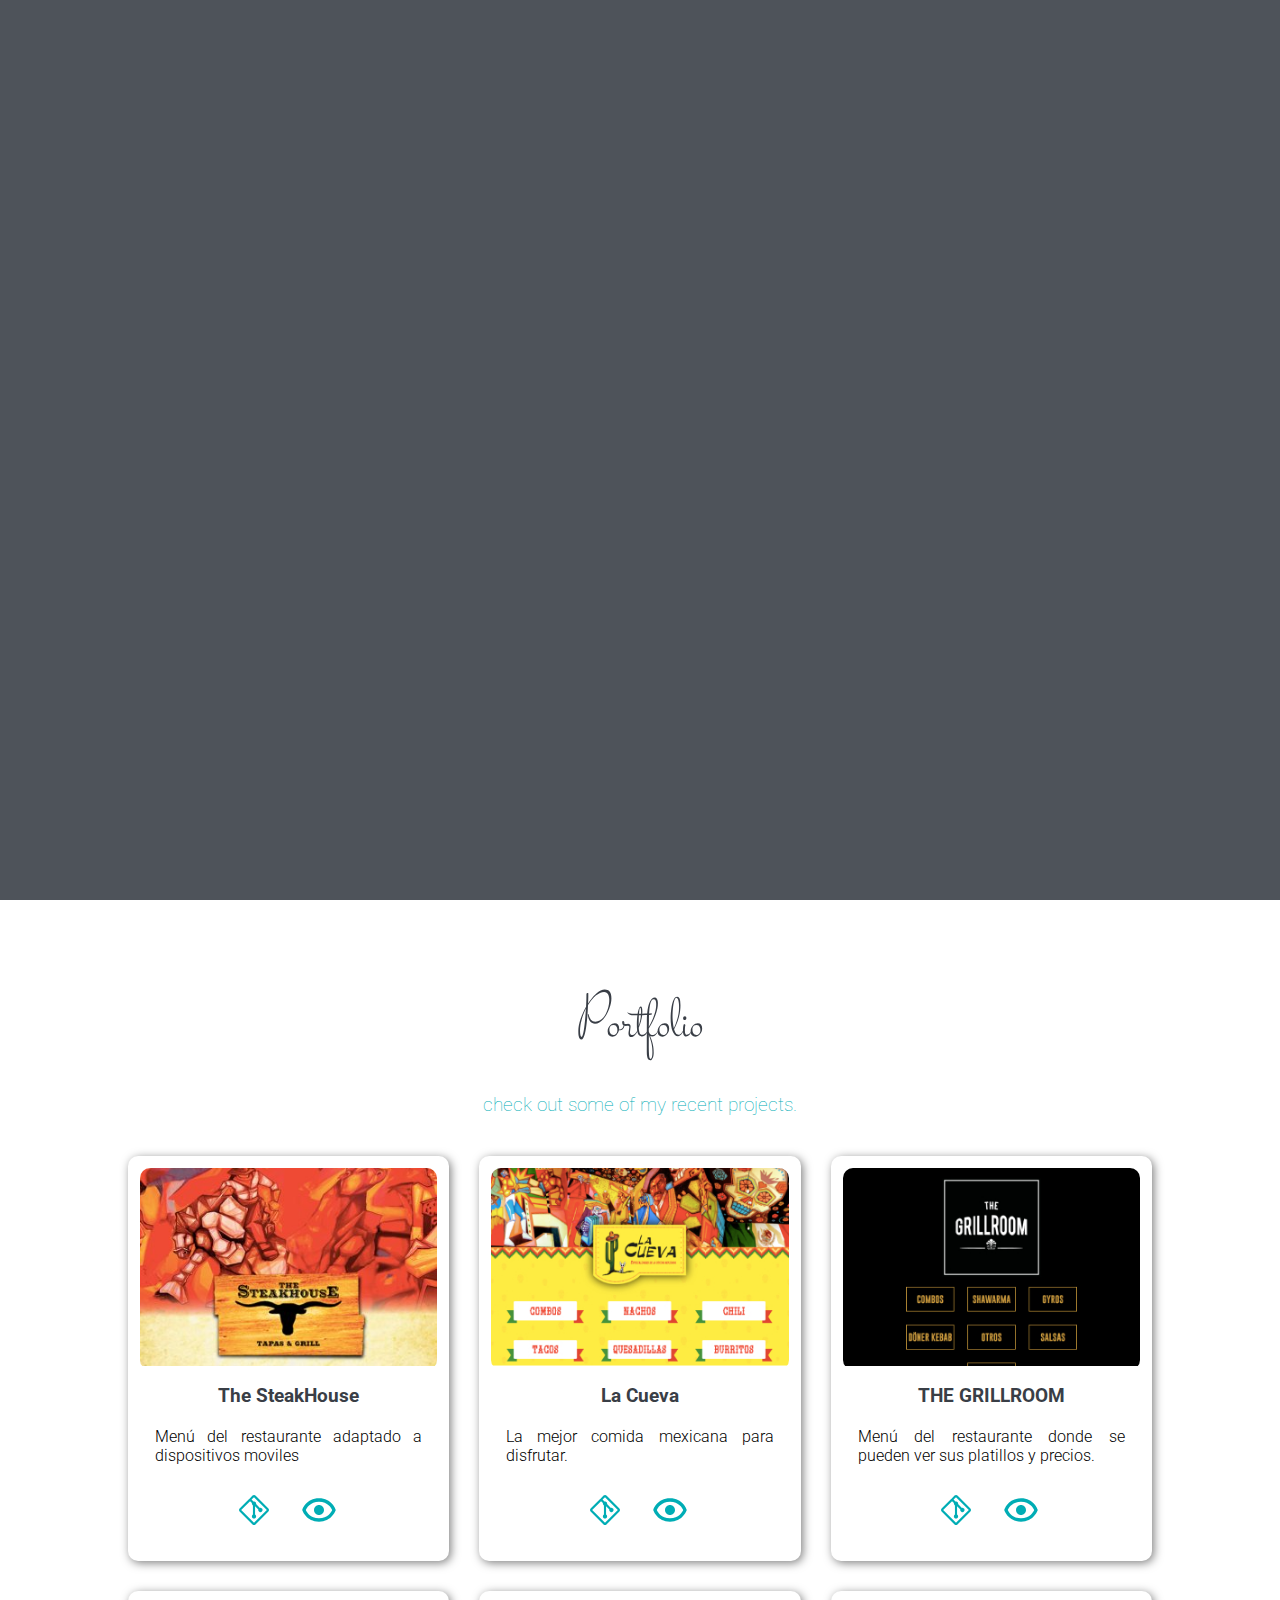
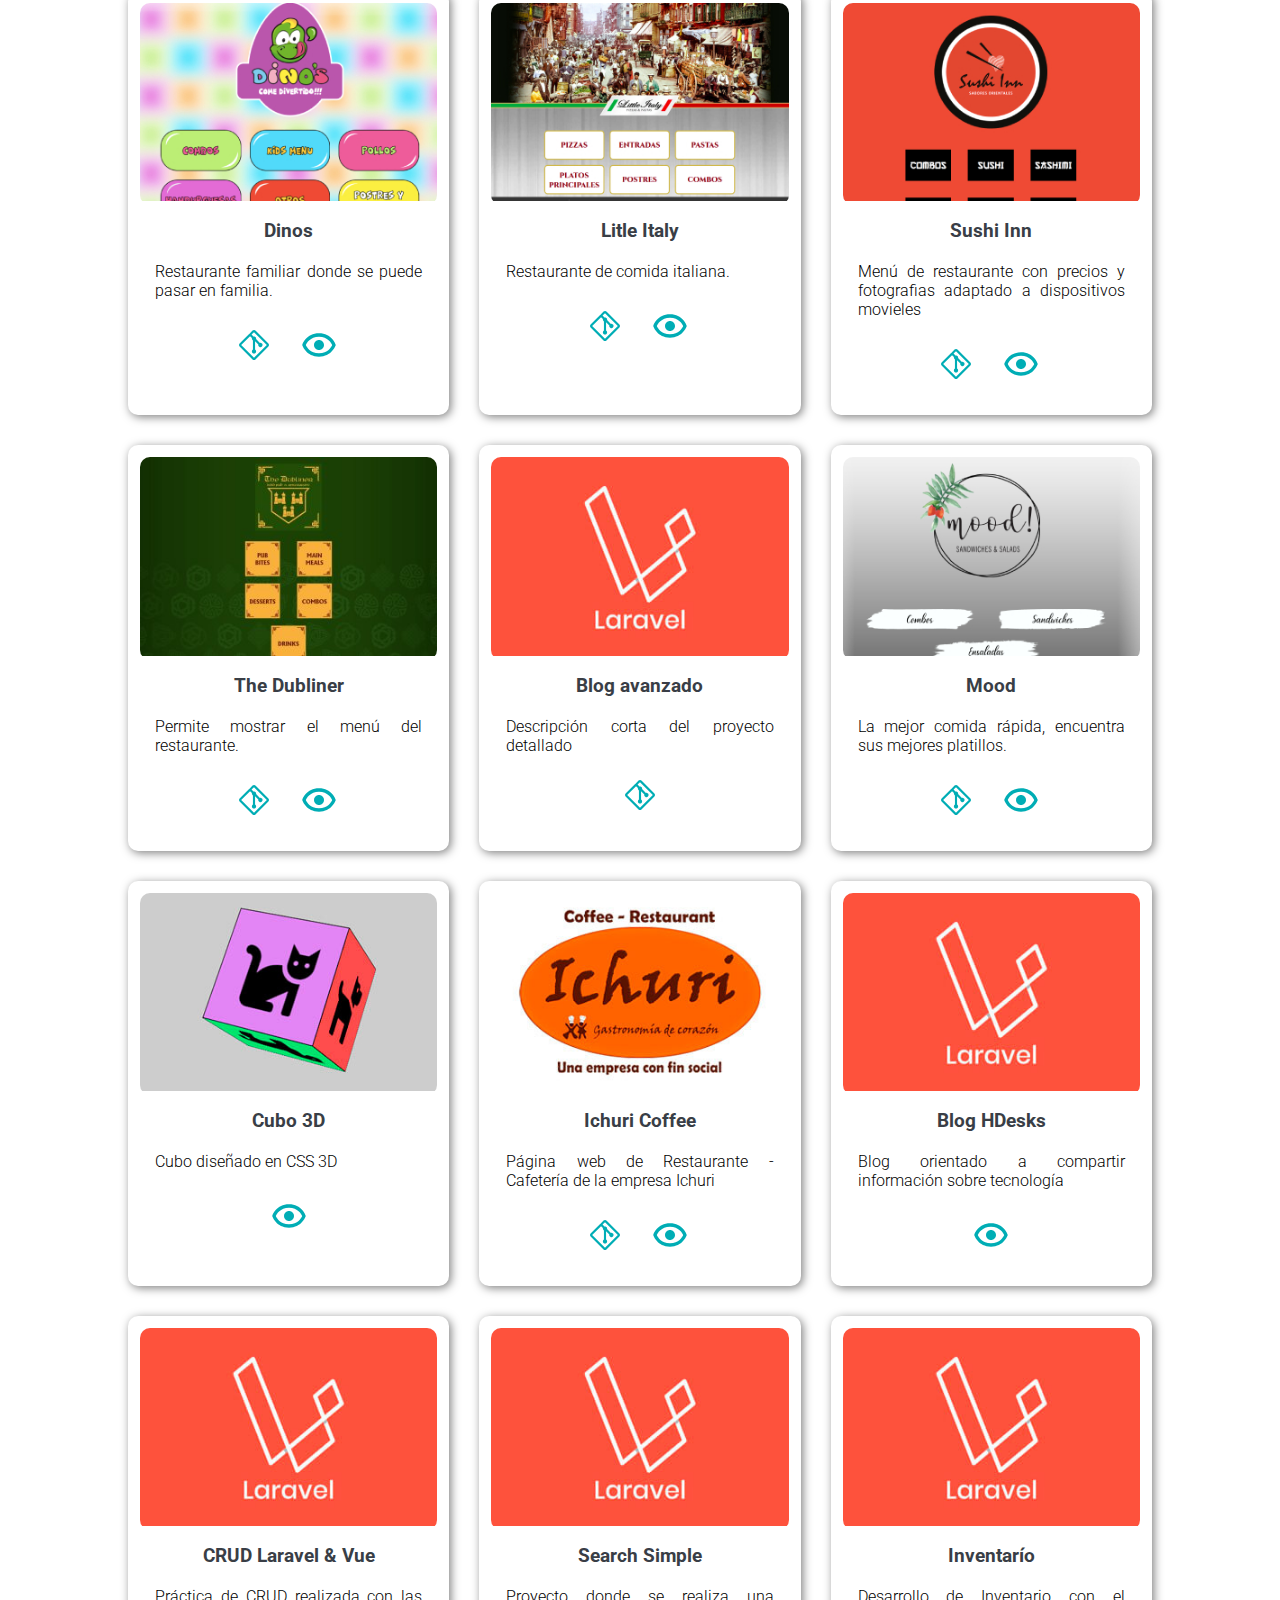
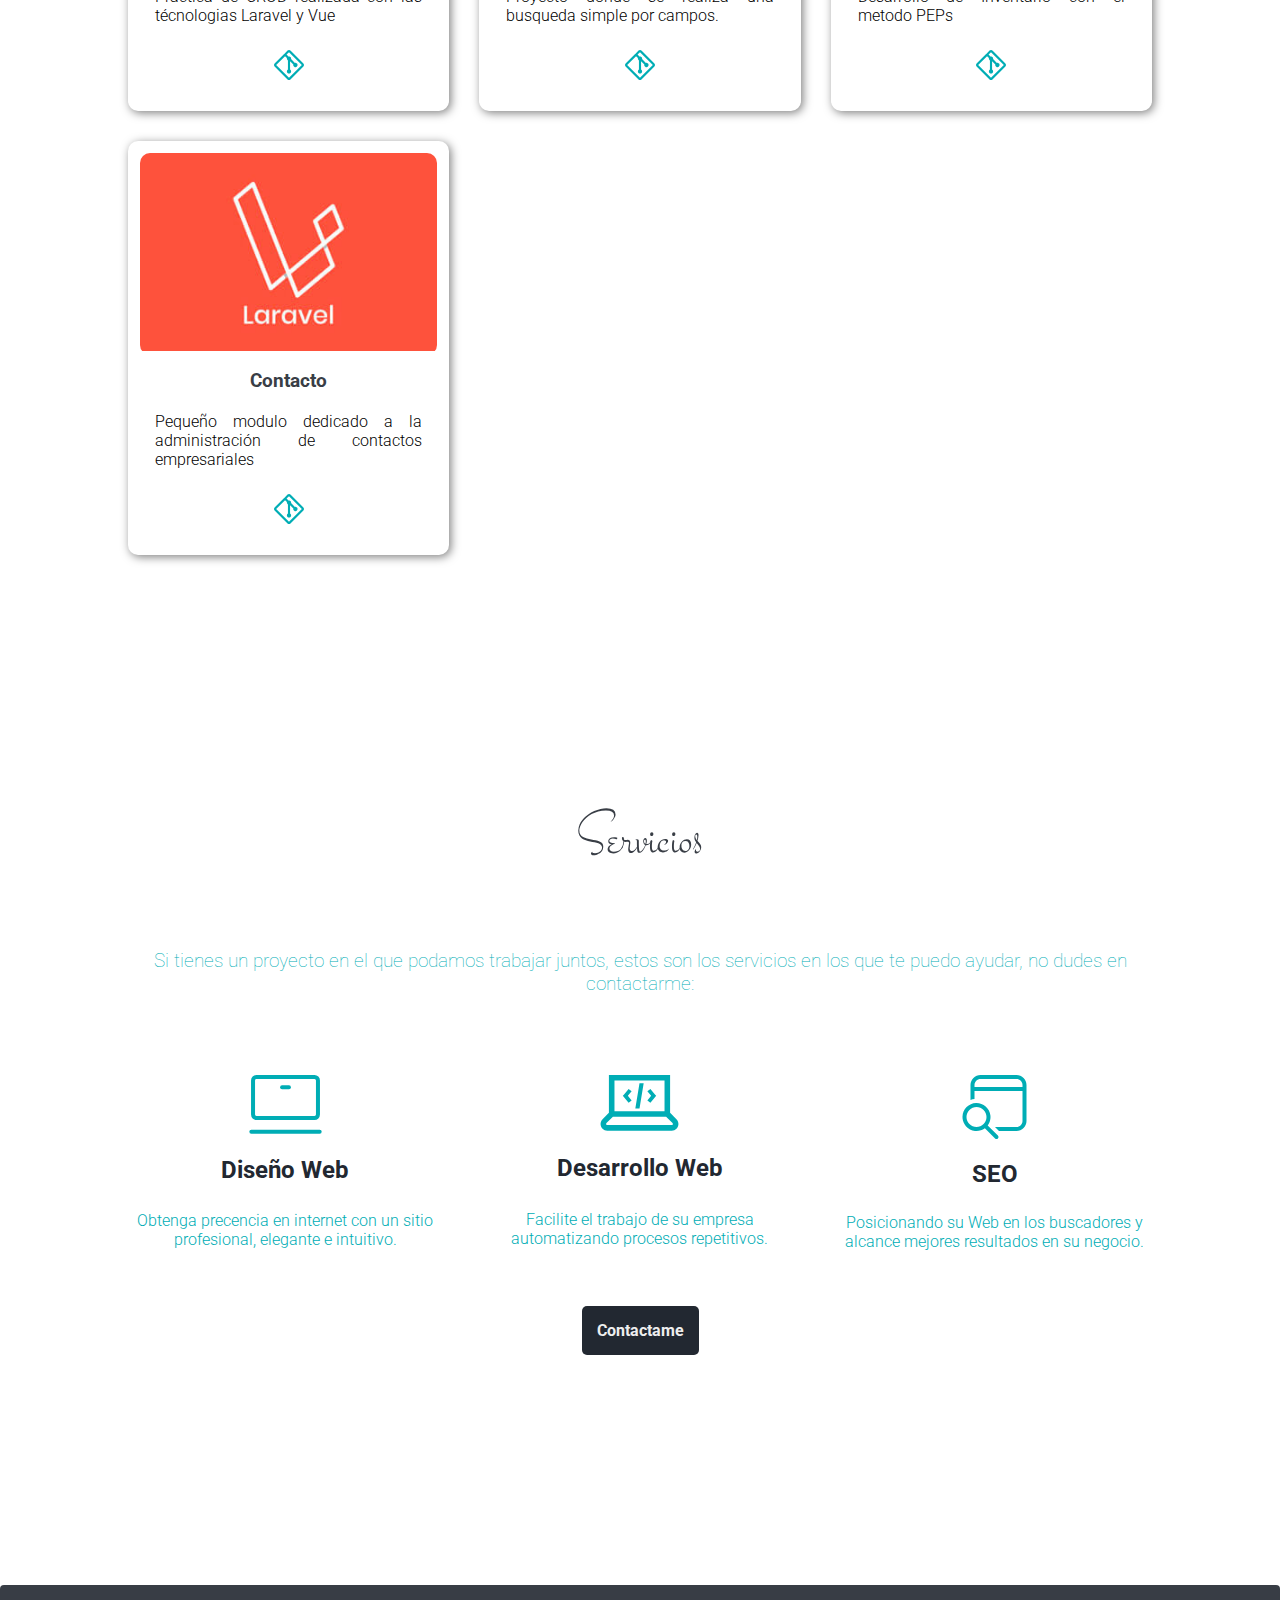
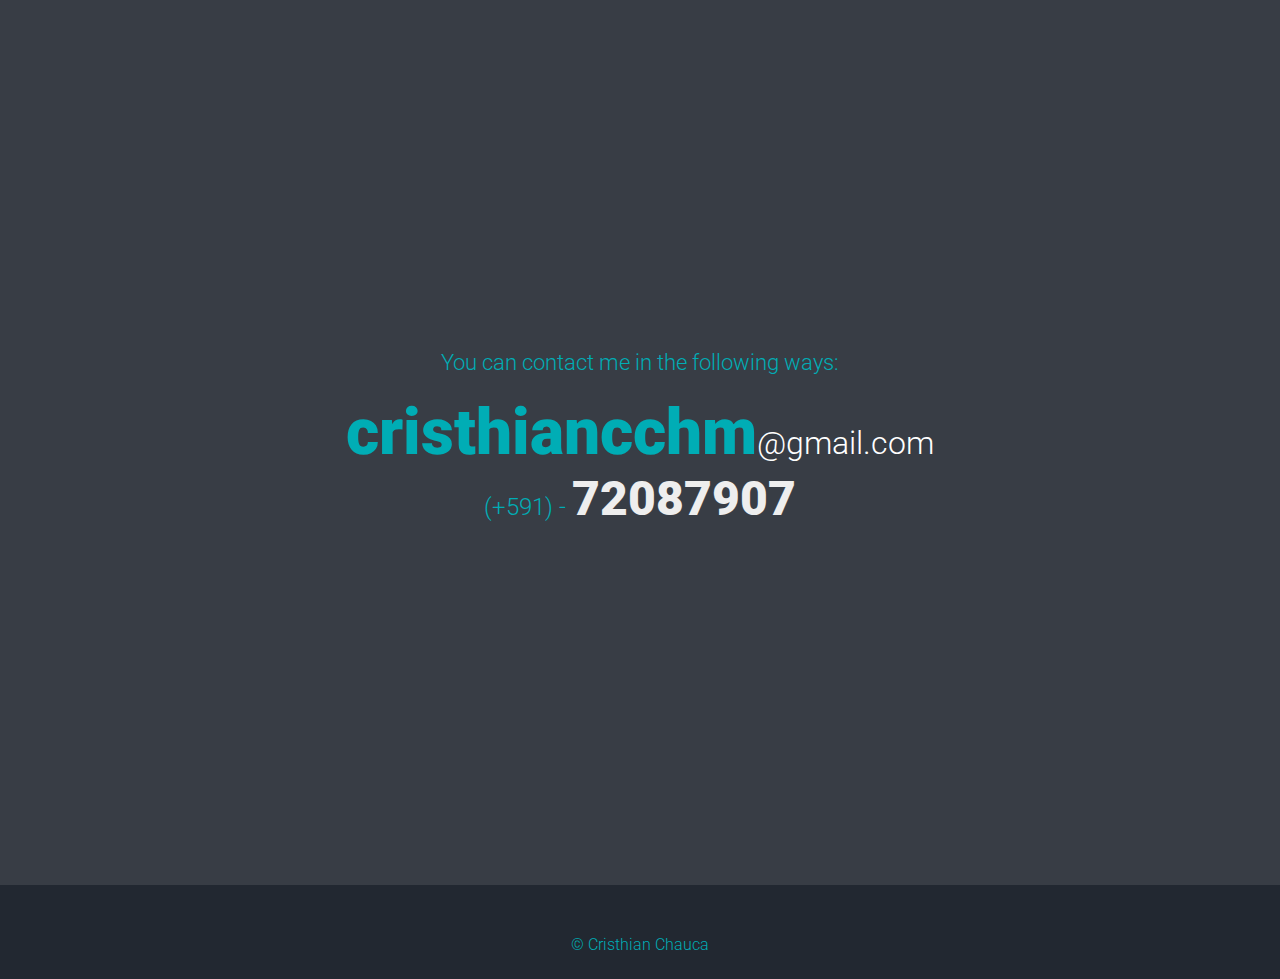
==== commit 24bddcab: "Se agregaron los enlaces para los proyectos de figma, github, y link para ver el precto en produccio" ====
--- a/index.html
+++ b/index.html
@@ -66,17 +66,12 @@
                               </div>
                             </div>
                             <div class="card__actions">
-                              <div class="card__link t-a-c"><a href="" target="_blank"><svg width="30" height="30" viewBox="0 0 30 30" fill="none" xmlns="http://www.w3.org/2000/svg">
-<g id="figma" class="card__icon">
-<path id="Vector" fill-rule="evenodd" clip-rule="evenodd" d="M10.5188 0C7.46008 0 5.00008 2.56625 5.00008 5.71C5.00008 7.62125 5.91008 9.31875 7.30883 10.355C6.58793 10.8951 6.00359 11.5966 5.60266 12.4032C5.20173 13.2099 4.99535 14.0992 5.00008 15C5.00008 16.9125 5.91008 18.6087 7.30883 19.645C6.58793 20.1851 6.00359 20.8866 5.60266 21.6932C5.20173 22.4999 4.99535 23.3892 5.00008 24.29C5.00008 27.4337 7.46008 30 10.5188 30C13.5763 30 16.0376 27.4337 16.0376 24.29V19.4625C17.0042 20.2685 18.2227 20.7103 19.4813 20.7113C22.5401 20.71 25.0001 18.1437 25.0001 15C25.0001 13.0875 24.0913 11.3913 22.6913 10.355C23.4122 9.81489 23.9966 9.1134 24.3975 8.30676C24.7984 7.50012 25.0048 6.61077 25.0001 5.71C25.0001 2.56625 22.5401 0 19.4813 0H10.5188ZM7.07383 5.71C7.07383 3.72125 8.62633 2.12875 10.5188 2.12875H13.9626V9.29125H10.5188C8.62633 9.29125 7.07383 7.6975 7.07383 5.71ZM19.4813 9.29H16.0376V2.1275H19.4813C21.3751 2.1275 22.9263 3.72125 22.9263 5.71C22.9263 7.6975 21.3751 9.29 19.4813 9.29ZM7.07508 15C7.07508 13.0125 8.62758 11.4188 10.5201 11.4188H13.9638V18.5812H10.5188C8.62508 18.5812 7.07383 16.9875 7.07383 15H7.07508ZM16.0376 15C16.0376 13.0125 17.5901 11.4188 19.4826 11.4188C21.3763 11.4188 22.9276 13.0113 22.9276 15C22.9276 16.9875 21.3763 18.5812 19.4826 18.5812C17.5901 18.5812 16.0388 16.9888 16.0388 15H16.0376ZM7.07508 24.29C7.07508 22.3025 8.62758 20.71 10.5201 20.71H13.9638V24.29C13.9638 26.2787 12.4138 27.8713 10.5201 27.8713C8.62758 27.8713 7.07508 26.2787 7.07508 24.29Z"/>
-</g>
-</svg></a></div>
-                              <div class="card__link t-a-c"><a href="" target="_blank"><svg width="30" height="30" viewBox="0 0 30 30" fill="none" xmlns="http://www.w3.org/2000/svg">
-<g id="git" class="card__icon">
-<path d="M15 6.61242e-05C14.4603 6.61242e-05 13.9334 0.197186 13.5275 0.603209L10.5149 3.64892C10.3522 3.73677 10.2151 3.86318 10.1144 4.01745L0.608854 13.5253C0.218958 13.9163 0 14.446 0 14.9983C0 15.5506 0.218958 16.0803 0.608854 16.4713L13.5275 29.3944C13.9194 29.7824 14.4486 30 15 30C15.5514 30 16.0806 29.7824 16.4725 29.3944L29.3911 16.4713C29.781 16.0803 30 15.5506 30 14.9983C30 14.446 29.781 13.9163 29.3911 13.5253L16.4715 0.602138C16.2783 0.409252 16.0488 0.256696 15.7961 0.153338C15.5435 0.0499787 15.2729 -0.00212122 15 6.61242e-05V6.61242e-05ZM15 2.17588L27.818 14.9983L15 27.8207L2.18205 14.9983L11.0515 6.12684L12.9256 8.00162C12.8775 8.18732 12.8548 8.37868 12.8581 8.57048C12.8581 9.3611 13.2887 10.0392 13.9291 10.412V19.5845C13.2887 19.9573 12.8581 20.6344 12.8581 21.4261C12.8581 21.9944 13.0838 22.5393 13.4855 22.9412C13.8872 23.343 14.4319 23.5687 15 23.5687C15.5681 23.5687 16.1128 23.343 16.5145 22.9412C16.9162 22.5393 17.1419 21.9944 17.1419 21.4261C17.1419 20.6355 16.7113 19.9573 16.0709 19.5845V11.1823L19.3512 14.4626C19.2692 14.7793 19.2609 15.1106 19.3268 15.431C19.3927 15.7514 19.5311 16.0524 19.7314 16.311C19.9317 16.5696 20.1885 16.7788 20.4822 16.9227C20.7759 17.0665 21.0986 17.1412 21.4256 17.1409C22.6079 17.1409 23.5664 16.1821 23.5664 14.9983C23.5668 14.6711 23.4923 14.3481 23.3486 14.0542C23.2048 13.7603 22.9957 13.5032 22.7372 13.3028C22.4787 13.1023 22.1777 12.9637 21.8573 12.8978C21.5369 12.8318 21.2057 12.8401 20.889 12.9221L17.0744 9.10613C17.1563 8.78946 17.1647 8.45821 17.0988 8.1378C17.0329 7.8174 16.8945 7.51636 16.6942 7.25778C16.4939 6.9992 16.2371 6.78995 15.9434 6.64609C15.6497 6.50223 15.327 6.42758 15 6.42788C14.8086 6.42465 14.6177 6.44735 14.4324 6.49537L12.5583 4.62059L15 2.17588Z"/>
-</g>
-</svg></a></div>
-                              <div class="card__link t-a-c"><a href="https://cristhianchaucamariaca.github.io/steakhouse-international-forms/" target="_blank"><svg width="40" height="40" viewBox="0 0 40 40" fill="none" xmlns="http://www.w3.org/2000/svg">
+                              <div class="card__link t-a-c"><a href="https://github.com/CristhianChaucaMariaca/steakhouse-international-forms" target="_blank" title="Ver codigo en GitHub"><svg width="30" height="30" viewBox="0 0 30 30" fill="none" xmlns="http://www.w3.org/2000/svg">
+<g id="git" class="card__icon">
+<path d="M15 6.61242e-05C14.4603 6.61242e-05 13.9334 0.197186 13.5275 0.603209L10.5149 3.64892C10.3522 3.73677 10.2151 3.86318 10.1144 4.01745L0.608854 13.5253C0.218958 13.9163 0 14.446 0 14.9983C0 15.5506 0.218958 16.0803 0.608854 16.4713L13.5275 29.3944C13.9194 29.7824 14.4486 30 15 30C15.5514 30 16.0806 29.7824 16.4725 29.3944L29.3911 16.4713C29.781 16.0803 30 15.5506 30 14.9983C30 14.446 29.781 13.9163 29.3911 13.5253L16.4715 0.602138C16.2783 0.409252 16.0488 0.256696 15.7961 0.153338C15.5435 0.0499787 15.2729 -0.00212122 15 6.61242e-05V6.61242e-05ZM15 2.17588L27.818 14.9983L15 27.8207L2.18205 14.9983L11.0515 6.12684L12.9256 8.00162C12.8775 8.18732 12.8548 8.37868 12.8581 8.57048C12.8581 9.3611 13.2887 10.0392 13.9291 10.412V19.5845C13.2887 19.9573 12.8581 20.6344 12.8581 21.4261C12.8581 21.9944 13.0838 22.5393 13.4855 22.9412C13.8872 23.343 14.4319 23.5687 15 23.5687C15.5681 23.5687 16.1128 23.343 16.5145 22.9412C16.9162 22.5393 17.1419 21.9944 17.1419 21.4261C17.1419 20.6355 16.7113 19.9573 16.0709 19.5845V11.1823L19.3512 14.4626C19.2692 14.7793 19.2609 15.1106 19.3268 15.431C19.3927 15.7514 19.5311 16.0524 19.7314 16.311C19.9317 16.5696 20.1885 16.7788 20.4822 16.9227C20.7759 17.0665 21.0986 17.1412 21.4256 17.1409C22.6079 17.1409 23.5664 16.1821 23.5664 14.9983C23.5668 14.6711 23.4923 14.3481 23.3486 14.0542C23.2048 13.7603 22.9957 13.5032 22.7372 13.3028C22.4787 13.1023 22.1777 12.9637 21.8573 12.8978C21.5369 12.8318 21.2057 12.8401 20.889 12.9221L17.0744 9.10613C17.1563 8.78946 17.1647 8.45821 17.0988 8.1378C17.0329 7.8174 16.8945 7.51636 16.6942 7.25778C16.4939 6.9992 16.2371 6.78995 15.9434 6.64609C15.6497 6.50223 15.327 6.42758 15 6.42788C14.8086 6.42465 14.6177 6.44735 14.4324 6.49537L12.5583 4.62059L15 2.17588Z"/>
+</g>
+</svg></a></div>
+                              <div class="card__link t-a-c"><a href="https://cristhianchaucamariaca.github.io/steakhouse-international-forms/" target="_blank" title="Ver poryecto"><svg width="40" height="40" viewBox="0 0 40 40" fill="none" xmlns="http://www.w3.org/2000/svg">
 <g id="show" class="card__icon">
 <path d="M20 15C18.6766 15.0087 17.4099 15.5383 16.4741 16.4741C15.5383 17.4099 15.0087 18.6766 15 20C15 22.7367 17.2633 25 20 25C22.735 25 25 22.7367 25 20C25 17.265 22.735 15 20 15Z"/>
 <path d="M20.0001 8.33331C7.27841 8.33331 3.45508 19.3616 3.42008 19.4733L3.24341 20L3.41841 20.5266C3.45508 20.6383 7.27841 31.6666 20.0001 31.6666C32.7217 31.6666 36.5451 20.6383 36.5801 20.5266L36.7567 20L36.5817 19.4733C36.5451 19.3616 32.7217 8.33331 20.0001 8.33331ZM20.0001 28.3333C11.0817 28.3333 7.62674 21.9233 6.79007 20C7.63008 18.07 11.0867 11.6666 20.0001 11.6666C28.9184 11.6666 32.3734 18.0766 33.2101 20C32.3701 21.93 28.9134 28.3333 20.0001 28.3333V28.3333Z"/>
@@ -95,17 +90,12 @@
                               </div>
                             </div>
                             <div class="card__actions">
-                              <div class="card__link t-a-c"><a href="" target="_blank"><svg width="30" height="30" viewBox="0 0 30 30" fill="none" xmlns="http://www.w3.org/2000/svg">
-<g id="figma" class="card__icon">
-<path id="Vector" fill-rule="evenodd" clip-rule="evenodd" d="M10.5188 0C7.46008 0 5.00008 2.56625 5.00008 5.71C5.00008 7.62125 5.91008 9.31875 7.30883 10.355C6.58793 10.8951 6.00359 11.5966 5.60266 12.4032C5.20173 13.2099 4.99535 14.0992 5.00008 15C5.00008 16.9125 5.91008 18.6087 7.30883 19.645C6.58793 20.1851 6.00359 20.8866 5.60266 21.6932C5.20173 22.4999 4.99535 23.3892 5.00008 24.29C5.00008 27.4337 7.46008 30 10.5188 30C13.5763 30 16.0376 27.4337 16.0376 24.29V19.4625C17.0042 20.2685 18.2227 20.7103 19.4813 20.7113C22.5401 20.71 25.0001 18.1437 25.0001 15C25.0001 13.0875 24.0913 11.3913 22.6913 10.355C23.4122 9.81489 23.9966 9.1134 24.3975 8.30676C24.7984 7.50012 25.0048 6.61077 25.0001 5.71C25.0001 2.56625 22.5401 0 19.4813 0H10.5188ZM7.07383 5.71C7.07383 3.72125 8.62633 2.12875 10.5188 2.12875H13.9626V9.29125H10.5188C8.62633 9.29125 7.07383 7.6975 7.07383 5.71ZM19.4813 9.29H16.0376V2.1275H19.4813C21.3751 2.1275 22.9263 3.72125 22.9263 5.71C22.9263 7.6975 21.3751 9.29 19.4813 9.29ZM7.07508 15C7.07508 13.0125 8.62758 11.4188 10.5201 11.4188H13.9638V18.5812H10.5188C8.62508 18.5812 7.07383 16.9875 7.07383 15H7.07508ZM16.0376 15C16.0376 13.0125 17.5901 11.4188 19.4826 11.4188C21.3763 11.4188 22.9276 13.0113 22.9276 15C22.9276 16.9875 21.3763 18.5812 19.4826 18.5812C17.5901 18.5812 16.0388 16.9888 16.0388 15H16.0376ZM7.07508 24.29C7.07508 22.3025 8.62758 20.71 10.5201 20.71H13.9638V24.29C13.9638 26.2787 12.4138 27.8713 10.5201 27.8713C8.62758 27.8713 7.07508 26.2787 7.07508 24.29Z"/>
-</g>
-</svg></a></div>
-                              <div class="card__link t-a-c"><a href="" target="_blank"><svg width="30" height="30" viewBox="0 0 30 30" fill="none" xmlns="http://www.w3.org/2000/svg">
-<g id="git" class="card__icon">
-<path d="M15 6.61242e-05C14.4603 6.61242e-05 13.9334 0.197186 13.5275 0.603209L10.5149 3.64892C10.3522 3.73677 10.2151 3.86318 10.1144 4.01745L0.608854 13.5253C0.218958 13.9163 0 14.446 0 14.9983C0 15.5506 0.218958 16.0803 0.608854 16.4713L13.5275 29.3944C13.9194 29.7824 14.4486 30 15 30C15.5514 30 16.0806 29.7824 16.4725 29.3944L29.3911 16.4713C29.781 16.0803 30 15.5506 30 14.9983C30 14.446 29.781 13.9163 29.3911 13.5253L16.4715 0.602138C16.2783 0.409252 16.0488 0.256696 15.7961 0.153338C15.5435 0.0499787 15.2729 -0.00212122 15 6.61242e-05V6.61242e-05ZM15 2.17588L27.818 14.9983L15 27.8207L2.18205 14.9983L11.0515 6.12684L12.9256 8.00162C12.8775 8.18732 12.8548 8.37868 12.8581 8.57048C12.8581 9.3611 13.2887 10.0392 13.9291 10.412V19.5845C13.2887 19.9573 12.8581 20.6344 12.8581 21.4261C12.8581 21.9944 13.0838 22.5393 13.4855 22.9412C13.8872 23.343 14.4319 23.5687 15 23.5687C15.5681 23.5687 16.1128 23.343 16.5145 22.9412C16.9162 22.5393 17.1419 21.9944 17.1419 21.4261C17.1419 20.6355 16.7113 19.9573 16.0709 19.5845V11.1823L19.3512 14.4626C19.2692 14.7793 19.2609 15.1106 19.3268 15.431C19.3927 15.7514 19.5311 16.0524 19.7314 16.311C19.9317 16.5696 20.1885 16.7788 20.4822 16.9227C20.7759 17.0665 21.0986 17.1412 21.4256 17.1409C22.6079 17.1409 23.5664 16.1821 23.5664 14.9983C23.5668 14.6711 23.4923 14.3481 23.3486 14.0542C23.2048 13.7603 22.9957 13.5032 22.7372 13.3028C22.4787 13.1023 22.1777 12.9637 21.8573 12.8978C21.5369 12.8318 21.2057 12.8401 20.889 12.9221L17.0744 9.10613C17.1563 8.78946 17.1647 8.45821 17.0988 8.1378C17.0329 7.8174 16.8945 7.51636 16.6942 7.25778C16.4939 6.9992 16.2371 6.78995 15.9434 6.64609C15.6497 6.50223 15.327 6.42758 15 6.42788C14.8086 6.42465 14.6177 6.44735 14.4324 6.49537L12.5583 4.62059L15 2.17588Z"/>
-</g>
-</svg></a></div>
-                              <div class="card__link t-a-c"><a href="https://cristhianchaucamariaca.github.io/LaCueva-International-Forms/" target="_blank"><svg width="40" height="40" viewBox="0 0 40 40" fill="none" xmlns="http://www.w3.org/2000/svg">
+                              <div class="card__link t-a-c"><a href="https://github.com/CristhianChaucaMariaca/LaCueva-International-Forms" target="_blank" title="Ver codigo en GitHub"><svg width="30" height="30" viewBox="0 0 30 30" fill="none" xmlns="http://www.w3.org/2000/svg">
+<g id="git" class="card__icon">
+<path d="M15 6.61242e-05C14.4603 6.61242e-05 13.9334 0.197186 13.5275 0.603209L10.5149 3.64892C10.3522 3.73677 10.2151 3.86318 10.1144 4.01745L0.608854 13.5253C0.218958 13.9163 0 14.446 0 14.9983C0 15.5506 0.218958 16.0803 0.608854 16.4713L13.5275 29.3944C13.9194 29.7824 14.4486 30 15 30C15.5514 30 16.0806 29.7824 16.4725 29.3944L29.3911 16.4713C29.781 16.0803 30 15.5506 30 14.9983C30 14.446 29.781 13.9163 29.3911 13.5253L16.4715 0.602138C16.2783 0.409252 16.0488 0.256696 15.7961 0.153338C15.5435 0.0499787 15.2729 -0.00212122 15 6.61242e-05V6.61242e-05ZM15 2.17588L27.818 14.9983L15 27.8207L2.18205 14.9983L11.0515 6.12684L12.9256 8.00162C12.8775 8.18732 12.8548 8.37868 12.8581 8.57048C12.8581 9.3611 13.2887 10.0392 13.9291 10.412V19.5845C13.2887 19.9573 12.8581 20.6344 12.8581 21.4261C12.8581 21.9944 13.0838 22.5393 13.4855 22.9412C13.8872 23.343 14.4319 23.5687 15 23.5687C15.5681 23.5687 16.1128 23.343 16.5145 22.9412C16.9162 22.5393 17.1419 21.9944 17.1419 21.4261C17.1419 20.6355 16.7113 19.9573 16.0709 19.5845V11.1823L19.3512 14.4626C19.2692 14.7793 19.2609 15.1106 19.3268 15.431C19.3927 15.7514 19.5311 16.0524 19.7314 16.311C19.9317 16.5696 20.1885 16.7788 20.4822 16.9227C20.7759 17.0665 21.0986 17.1412 21.4256 17.1409C22.6079 17.1409 23.5664 16.1821 23.5664 14.9983C23.5668 14.6711 23.4923 14.3481 23.3486 14.0542C23.2048 13.7603 22.9957 13.5032 22.7372 13.3028C22.4787 13.1023 22.1777 12.9637 21.8573 12.8978C21.5369 12.8318 21.2057 12.8401 20.889 12.9221L17.0744 9.10613C17.1563 8.78946 17.1647 8.45821 17.0988 8.1378C17.0329 7.8174 16.8945 7.51636 16.6942 7.25778C16.4939 6.9992 16.2371 6.78995 15.9434 6.64609C15.6497 6.50223 15.327 6.42758 15 6.42788C14.8086 6.42465 14.6177 6.44735 14.4324 6.49537L12.5583 4.62059L15 2.17588Z"/>
+</g>
+</svg></a></div>
+                              <div class="card__link t-a-c"><a href="https://cristhianchaucamariaca.github.io/LaCueva-International-Forms/" target="_blank" title="Ver poryecto"><svg width="40" height="40" viewBox="0 0 40 40" fill="none" xmlns="http://www.w3.org/2000/svg">
 <g id="show" class="card__icon">
 <path d="M20 15C18.6766 15.0087 17.4099 15.5383 16.4741 16.4741C15.5383 17.4099 15.0087 18.6766 15 20C15 22.7367 17.2633 25 20 25C22.735 25 25 22.7367 25 20C25 17.265 22.735 15 20 15Z"/>
 <path d="M20.0001 8.33331C7.27841 8.33331 3.45508 19.3616 3.42008 19.4733L3.24341 20L3.41841 20.5266C3.45508 20.6383 7.27841 31.6666 20.0001 31.6666C32.7217 31.6666 36.5451 20.6383 36.5801 20.5266L36.7567 20L36.5817 19.4733C36.5451 19.3616 32.7217 8.33331 20.0001 8.33331ZM20.0001 28.3333C11.0817 28.3333 7.62674 21.9233 6.79007 20C7.63008 18.07 11.0867 11.6666 20.0001 11.6666C28.9184 11.6666 32.3734 18.0766 33.2101 20C32.3701 21.93 28.9134 28.3333 20.0001 28.3333V28.3333Z"/>
@@ -124,17 +114,12 @@
                               </div>
                             </div>
                             <div class="card__actions">
-                              <div class="card__link t-a-c"><a href="" target="_blank"><svg width="30" height="30" viewBox="0 0 30 30" fill="none" xmlns="http://www.w3.org/2000/svg">
-<g id="figma" class="card__icon">
-<path id="Vector" fill-rule="evenodd" clip-rule="evenodd" d="M10.5188 0C7.46008 0 5.00008 2.56625 5.00008 5.71C5.00008 7.62125 5.91008 9.31875 7.30883 10.355C6.58793 10.8951 6.00359 11.5966 5.60266 12.4032C5.20173 13.2099 4.99535 14.0992 5.00008 15C5.00008 16.9125 5.91008 18.6087 7.30883 19.645C6.58793 20.1851 6.00359 20.8866 5.60266 21.6932C5.20173 22.4999 4.99535 23.3892 5.00008 24.29C5.00008 27.4337 7.46008 30 10.5188 30C13.5763 30 16.0376 27.4337 16.0376 24.29V19.4625C17.0042 20.2685 18.2227 20.7103 19.4813 20.7113C22.5401 20.71 25.0001 18.1437 25.0001 15C25.0001 13.0875 24.0913 11.3913 22.6913 10.355C23.4122 9.81489 23.9966 9.1134 24.3975 8.30676C24.7984 7.50012 25.0048 6.61077 25.0001 5.71C25.0001 2.56625 22.5401 0 19.4813 0H10.5188ZM7.07383 5.71C7.07383 3.72125 8.62633 2.12875 10.5188 2.12875H13.9626V9.29125H10.5188C8.62633 9.29125 7.07383 7.6975 7.07383 5.71ZM19.4813 9.29H16.0376V2.1275H19.4813C21.3751 2.1275 22.9263 3.72125 22.9263 5.71C22.9263 7.6975 21.3751 9.29 19.4813 9.29ZM7.07508 15C7.07508 13.0125 8.62758 11.4188 10.5201 11.4188H13.9638V18.5812H10.5188C8.62508 18.5812 7.07383 16.9875 7.07383 15H7.07508ZM16.0376 15C16.0376 13.0125 17.5901 11.4188 19.4826 11.4188C21.3763 11.4188 22.9276 13.0113 22.9276 15C22.9276 16.9875 21.3763 18.5812 19.4826 18.5812C17.5901 18.5812 16.0388 16.9888 16.0388 15H16.0376ZM7.07508 24.29C7.07508 22.3025 8.62758 20.71 10.5201 20.71H13.9638V24.29C13.9638 26.2787 12.4138 27.8713 10.5201 27.8713C8.62758 27.8713 7.07508 26.2787 7.07508 24.29Z"/>
-</g>
-</svg></a></div>
-                              <div class="card__link t-a-c"><a href="" target="_blank"><svg width="30" height="30" viewBox="0 0 30 30" fill="none" xmlns="http://www.w3.org/2000/svg">
-<g id="git" class="card__icon">
-<path d="M15 6.61242e-05C14.4603 6.61242e-05 13.9334 0.197186 13.5275 0.603209L10.5149 3.64892C10.3522 3.73677 10.2151 3.86318 10.1144 4.01745L0.608854 13.5253C0.218958 13.9163 0 14.446 0 14.9983C0 15.5506 0.218958 16.0803 0.608854 16.4713L13.5275 29.3944C13.9194 29.7824 14.4486 30 15 30C15.5514 30 16.0806 29.7824 16.4725 29.3944L29.3911 16.4713C29.781 16.0803 30 15.5506 30 14.9983C30 14.446 29.781 13.9163 29.3911 13.5253L16.4715 0.602138C16.2783 0.409252 16.0488 0.256696 15.7961 0.153338C15.5435 0.0499787 15.2729 -0.00212122 15 6.61242e-05V6.61242e-05ZM15 2.17588L27.818 14.9983L15 27.8207L2.18205 14.9983L11.0515 6.12684L12.9256 8.00162C12.8775 8.18732 12.8548 8.37868 12.8581 8.57048C12.8581 9.3611 13.2887 10.0392 13.9291 10.412V19.5845C13.2887 19.9573 12.8581 20.6344 12.8581 21.4261C12.8581 21.9944 13.0838 22.5393 13.4855 22.9412C13.8872 23.343 14.4319 23.5687 15 23.5687C15.5681 23.5687 16.1128 23.343 16.5145 22.9412C16.9162 22.5393 17.1419 21.9944 17.1419 21.4261C17.1419 20.6355 16.7113 19.9573 16.0709 19.5845V11.1823L19.3512 14.4626C19.2692 14.7793 19.2609 15.1106 19.3268 15.431C19.3927 15.7514 19.5311 16.0524 19.7314 16.311C19.9317 16.5696 20.1885 16.7788 20.4822 16.9227C20.7759 17.0665 21.0986 17.1412 21.4256 17.1409C22.6079 17.1409 23.5664 16.1821 23.5664 14.9983C23.5668 14.6711 23.4923 14.3481 23.3486 14.0542C23.2048 13.7603 22.9957 13.5032 22.7372 13.3028C22.4787 13.1023 22.1777 12.9637 21.8573 12.8978C21.5369 12.8318 21.2057 12.8401 20.889 12.9221L17.0744 9.10613C17.1563 8.78946 17.1647 8.45821 17.0988 8.1378C17.0329 7.8174 16.8945 7.51636 16.6942 7.25778C16.4939 6.9992 16.2371 6.78995 15.9434 6.64609C15.6497 6.50223 15.327 6.42758 15 6.42788C14.8086 6.42465 14.6177 6.44735 14.4324 6.49537L12.5583 4.62059L15 2.17588Z"/>
-</g>
-</svg></a></div>
-                              <div class="card__link t-a-c"><a href="https://cristhianchaucamariaca.github.io/GrillRoom-International-Forms/" target="_blank"><svg width="40" height="40" viewBox="0 0 40 40" fill="none" xmlns="http://www.w3.org/2000/svg">
+                              <div class="card__link t-a-c"><a href="https://github.com/CristhianChaucaMariaca/GrillRoom-International-Forms" target="_blank" title="Ver codigo en GitHub"><svg width="30" height="30" viewBox="0 0 30 30" fill="none" xmlns="http://www.w3.org/2000/svg">
+<g id="git" class="card__icon">
+<path d="M15 6.61242e-05C14.4603 6.61242e-05 13.9334 0.197186 13.5275 0.603209L10.5149 3.64892C10.3522 3.73677 10.2151 3.86318 10.1144 4.01745L0.608854 13.5253C0.218958 13.9163 0 14.446 0 14.9983C0 15.5506 0.218958 16.0803 0.608854 16.4713L13.5275 29.3944C13.9194 29.7824 14.4486 30 15 30C15.5514 30 16.0806 29.7824 16.4725 29.3944L29.3911 16.4713C29.781 16.0803 30 15.5506 30 14.9983C30 14.446 29.781 13.9163 29.3911 13.5253L16.4715 0.602138C16.2783 0.409252 16.0488 0.256696 15.7961 0.153338C15.5435 0.0499787 15.2729 -0.00212122 15 6.61242e-05V6.61242e-05ZM15 2.17588L27.818 14.9983L15 27.8207L2.18205 14.9983L11.0515 6.12684L12.9256 8.00162C12.8775 8.18732 12.8548 8.37868 12.8581 8.57048C12.8581 9.3611 13.2887 10.0392 13.9291 10.412V19.5845C13.2887 19.9573 12.8581 20.6344 12.8581 21.4261C12.8581 21.9944 13.0838 22.5393 13.4855 22.9412C13.8872 23.343 14.4319 23.5687 15 23.5687C15.5681 23.5687 16.1128 23.343 16.5145 22.9412C16.9162 22.5393 17.1419 21.9944 17.1419 21.4261C17.1419 20.6355 16.7113 19.9573 16.0709 19.5845V11.1823L19.3512 14.4626C19.2692 14.7793 19.2609 15.1106 19.3268 15.431C19.3927 15.7514 19.5311 16.0524 19.7314 16.311C19.9317 16.5696 20.1885 16.7788 20.4822 16.9227C20.7759 17.0665 21.0986 17.1412 21.4256 17.1409C22.6079 17.1409 23.5664 16.1821 23.5664 14.9983C23.5668 14.6711 23.4923 14.3481 23.3486 14.0542C23.2048 13.7603 22.9957 13.5032 22.7372 13.3028C22.4787 13.1023 22.1777 12.9637 21.8573 12.8978C21.5369 12.8318 21.2057 12.8401 20.889 12.9221L17.0744 9.10613C17.1563 8.78946 17.1647 8.45821 17.0988 8.1378C17.0329 7.8174 16.8945 7.51636 16.6942 7.25778C16.4939 6.9992 16.2371 6.78995 15.9434 6.64609C15.6497 6.50223 15.327 6.42758 15 6.42788C14.8086 6.42465 14.6177 6.44735 14.4324 6.49537L12.5583 4.62059L15 2.17588Z"/>
+</g>
+</svg></a></div>
+                              <div class="card__link t-a-c"><a href="https://cristhianchaucamariaca.github.io/GrillRoom-International-Forms/" target="_blank" title="Ver poryecto"><svg width="40" height="40" viewBox="0 0 40 40" fill="none" xmlns="http://www.w3.org/2000/svg">
 <g id="show" class="card__icon">
 <path d="M20 15C18.6766 15.0087 17.4099 15.5383 16.4741 16.4741C15.5383 17.4099 15.0087 18.6766 15 20C15 22.7367 17.2633 25 20 25C22.735 25 25 22.7367 25 20C25 17.265 22.735 15 20 15Z"/>
 <path d="M20.0001 8.33331C7.27841 8.33331 3.45508 19.3616 3.42008 19.4733L3.24341 20L3.41841 20.5266C3.45508 20.6383 7.27841 31.6666 20.0001 31.6666C32.7217 31.6666 36.5451 20.6383 36.5801 20.5266L36.7567 20L36.5817 19.4733C36.5451 19.3616 32.7217 8.33331 20.0001 8.33331ZM20.0001 28.3333C11.0817 28.3333 7.62674 21.9233 6.79007 20C7.63008 18.07 11.0867 11.6666 20.0001 11.6666C28.9184 11.6666 32.3734 18.0766 33.2101 20C32.3701 21.93 28.9134 28.3333 20.0001 28.3333V28.3333Z"/>
@@ -153,17 +138,12 @@
                               </div>
                             </div>
                             <div class="card__actions">
-                              <div class="card__link t-a-c"><a href="" target="_blank"><svg width="30" height="30" viewBox="0 0 30 30" fill="none" xmlns="http://www.w3.org/2000/svg">
-<g id="figma" class="card__icon">
-<path id="Vector" fill-rule="evenodd" clip-rule="evenodd" d="M10.5188 0C7.46008 0 5.00008 2.56625 5.00008 5.71C5.00008 7.62125 5.91008 9.31875 7.30883 10.355C6.58793 10.8951 6.00359 11.5966 5.60266 12.4032C5.20173 13.2099 4.99535 14.0992 5.00008 15C5.00008 16.9125 5.91008 18.6087 7.30883 19.645C6.58793 20.1851 6.00359 20.8866 5.60266 21.6932C5.20173 22.4999 4.99535 23.3892 5.00008 24.29C5.00008 27.4337 7.46008 30 10.5188 30C13.5763 30 16.0376 27.4337 16.0376 24.29V19.4625C17.0042 20.2685 18.2227 20.7103 19.4813 20.7113C22.5401 20.71 25.0001 18.1437 25.0001 15C25.0001 13.0875 24.0913 11.3913 22.6913 10.355C23.4122 9.81489 23.9966 9.1134 24.3975 8.30676C24.7984 7.50012 25.0048 6.61077 25.0001 5.71C25.0001 2.56625 22.5401 0 19.4813 0H10.5188ZM7.07383 5.71C7.07383 3.72125 8.62633 2.12875 10.5188 2.12875H13.9626V9.29125H10.5188C8.62633 9.29125 7.07383 7.6975 7.07383 5.71ZM19.4813 9.29H16.0376V2.1275H19.4813C21.3751 2.1275 22.9263 3.72125 22.9263 5.71C22.9263 7.6975 21.3751 9.29 19.4813 9.29ZM7.07508 15C7.07508 13.0125 8.62758 11.4188 10.5201 11.4188H13.9638V18.5812H10.5188C8.62508 18.5812 7.07383 16.9875 7.07383 15H7.07508ZM16.0376 15C16.0376 13.0125 17.5901 11.4188 19.4826 11.4188C21.3763 11.4188 22.9276 13.0113 22.9276 15C22.9276 16.9875 21.3763 18.5812 19.4826 18.5812C17.5901 18.5812 16.0388 16.9888 16.0388 15H16.0376ZM7.07508 24.29C7.07508 22.3025 8.62758 20.71 10.5201 20.71H13.9638V24.29C13.9638 26.2787 12.4138 27.8713 10.5201 27.8713C8.62758 27.8713 7.07508 26.2787 7.07508 24.29Z"/>
-</g>
-</svg></a></div>
-                              <div class="card__link t-a-c"><a href="" target="_blank"><svg width="30" height="30" viewBox="0 0 30 30" fill="none" xmlns="http://www.w3.org/2000/svg">
-<g id="git" class="card__icon">
-<path d="M15 6.61242e-05C14.4603 6.61242e-05 13.9334 0.197186 13.5275 0.603209L10.5149 3.64892C10.3522 3.73677 10.2151 3.86318 10.1144 4.01745L0.608854 13.5253C0.218958 13.9163 0 14.446 0 14.9983C0 15.5506 0.218958 16.0803 0.608854 16.4713L13.5275 29.3944C13.9194 29.7824 14.4486 30 15 30C15.5514 30 16.0806 29.7824 16.4725 29.3944L29.3911 16.4713C29.781 16.0803 30 15.5506 30 14.9983C30 14.446 29.781 13.9163 29.3911 13.5253L16.4715 0.602138C16.2783 0.409252 16.0488 0.256696 15.7961 0.153338C15.5435 0.0499787 15.2729 -0.00212122 15 6.61242e-05V6.61242e-05ZM15 2.17588L27.818 14.9983L15 27.8207L2.18205 14.9983L11.0515 6.12684L12.9256 8.00162C12.8775 8.18732 12.8548 8.37868 12.8581 8.57048C12.8581 9.3611 13.2887 10.0392 13.9291 10.412V19.5845C13.2887 19.9573 12.8581 20.6344 12.8581 21.4261C12.8581 21.9944 13.0838 22.5393 13.4855 22.9412C13.8872 23.343 14.4319 23.5687 15 23.5687C15.5681 23.5687 16.1128 23.343 16.5145 22.9412C16.9162 22.5393 17.1419 21.9944 17.1419 21.4261C17.1419 20.6355 16.7113 19.9573 16.0709 19.5845V11.1823L19.3512 14.4626C19.2692 14.7793 19.2609 15.1106 19.3268 15.431C19.3927 15.7514 19.5311 16.0524 19.7314 16.311C19.9317 16.5696 20.1885 16.7788 20.4822 16.9227C20.7759 17.0665 21.0986 17.1412 21.4256 17.1409C22.6079 17.1409 23.5664 16.1821 23.5664 14.9983C23.5668 14.6711 23.4923 14.3481 23.3486 14.0542C23.2048 13.7603 22.9957 13.5032 22.7372 13.3028C22.4787 13.1023 22.1777 12.9637 21.8573 12.8978C21.5369 12.8318 21.2057 12.8401 20.889 12.9221L17.0744 9.10613C17.1563 8.78946 17.1647 8.45821 17.0988 8.1378C17.0329 7.8174 16.8945 7.51636 16.6942 7.25778C16.4939 6.9992 16.2371 6.78995 15.9434 6.64609C15.6497 6.50223 15.327 6.42758 15 6.42788C14.8086 6.42465 14.6177 6.44735 14.4324 6.49537L12.5583 4.62059L15 2.17588Z"/>
-</g>
-</svg></a></div>
-                              <div class="card__link t-a-c"><a href="https://cristhianchaucamariaca.github.io/Dinos-International-Forms/" target="_blank"><svg width="40" height="40" viewBox="0 0 40 40" fill="none" xmlns="http://www.w3.org/2000/svg">
+                              <div class="card__link t-a-c"><a href="https://github.com/CristhianChaucaMariaca/Dinos-International-Forms" target="_blank" title="Ver codigo en GitHub"><svg width="30" height="30" viewBox="0 0 30 30" fill="none" xmlns="http://www.w3.org/2000/svg">
+<g id="git" class="card__icon">
+<path d="M15 6.61242e-05C14.4603 6.61242e-05 13.9334 0.197186 13.5275 0.603209L10.5149 3.64892C10.3522 3.73677 10.2151 3.86318 10.1144 4.01745L0.608854 13.5253C0.218958 13.9163 0 14.446 0 14.9983C0 15.5506 0.218958 16.0803 0.608854 16.4713L13.5275 29.3944C13.9194 29.7824 14.4486 30 15 30C15.5514 30 16.0806 29.7824 16.4725 29.3944L29.3911 16.4713C29.781 16.0803 30 15.5506 30 14.9983C30 14.446 29.781 13.9163 29.3911 13.5253L16.4715 0.602138C16.2783 0.409252 16.0488 0.256696 15.7961 0.153338C15.5435 0.0499787 15.2729 -0.00212122 15 6.61242e-05V6.61242e-05ZM15 2.17588L27.818 14.9983L15 27.8207L2.18205 14.9983L11.0515 6.12684L12.9256 8.00162C12.8775 8.18732 12.8548 8.37868 12.8581 8.57048C12.8581 9.3611 13.2887 10.0392 13.9291 10.412V19.5845C13.2887 19.9573 12.8581 20.6344 12.8581 21.4261C12.8581 21.9944 13.0838 22.5393 13.4855 22.9412C13.8872 23.343 14.4319 23.5687 15 23.5687C15.5681 23.5687 16.1128 23.343 16.5145 22.9412C16.9162 22.5393 17.1419 21.9944 17.1419 21.4261C17.1419 20.6355 16.7113 19.9573 16.0709 19.5845V11.1823L19.3512 14.4626C19.2692 14.7793 19.2609 15.1106 19.3268 15.431C19.3927 15.7514 19.5311 16.0524 19.7314 16.311C19.9317 16.5696 20.1885 16.7788 20.4822 16.9227C20.7759 17.0665 21.0986 17.1412 21.4256 17.1409C22.6079 17.1409 23.5664 16.1821 23.5664 14.9983C23.5668 14.6711 23.4923 14.3481 23.3486 14.0542C23.2048 13.7603 22.9957 13.5032 22.7372 13.3028C22.4787 13.1023 22.1777 12.9637 21.8573 12.8978C21.5369 12.8318 21.2057 12.8401 20.889 12.9221L17.0744 9.10613C17.1563 8.78946 17.1647 8.45821 17.0988 8.1378C17.0329 7.8174 16.8945 7.51636 16.6942 7.25778C16.4939 6.9992 16.2371 6.78995 15.9434 6.64609C15.6497 6.50223 15.327 6.42758 15 6.42788C14.8086 6.42465 14.6177 6.44735 14.4324 6.49537L12.5583 4.62059L15 2.17588Z"/>
+</g>
+</svg></a></div>
+                              <div class="card__link t-a-c"><a href="https://cristhianchaucamariaca.github.io/Dinos-International-Forms/" target="_blank" title="Ver poryecto"><svg width="40" height="40" viewBox="0 0 40 40" fill="none" xmlns="http://www.w3.org/2000/svg">
 <g id="show" class="card__icon">
 <path d="M20 15C18.6766 15.0087 17.4099 15.5383 16.4741 16.4741C15.5383 17.4099 15.0087 18.6766 15 20C15 22.7367 17.2633 25 20 25C22.735 25 25 22.7367 25 20C25 17.265 22.735 15 20 15Z"/>
 <path d="M20.0001 8.33331C7.27841 8.33331 3.45508 19.3616 3.42008 19.4733L3.24341 20L3.41841 20.5266C3.45508 20.6383 7.27841 31.6666 20.0001 31.6666C32.7217 31.6666 36.5451 20.6383 36.5801 20.5266L36.7567 20L36.5817 19.4733C36.5451 19.3616 32.7217 8.33331 20.0001 8.33331ZM20.0001 28.3333C11.0817 28.3333 7.62674 21.9233 6.79007 20C7.63008 18.07 11.0867 11.6666 20.0001 11.6666C28.9184 11.6666 32.3734 18.0766 33.2101 20C32.3701 21.93 28.9134 28.3333 20.0001 28.3333V28.3333Z"/>
@@ -182,17 +162,12 @@
                               </div>
                             </div>
                             <div class="card__actions">
-                              <div class="card__link t-a-c"><a href="" target="_blank"><svg width="30" height="30" viewBox="0 0 30 30" fill="none" xmlns="http://www.w3.org/2000/svg">
-<g id="figma" class="card__icon">
-<path id="Vector" fill-rule="evenodd" clip-rule="evenodd" d="M10.5188 0C7.46008 0 5.00008 2.56625 5.00008 5.71C5.00008 7.62125 5.91008 9.31875 7.30883 10.355C6.58793 10.8951 6.00359 11.5966 5.60266 12.4032C5.20173 13.2099 4.99535 14.0992 5.00008 15C5.00008 16.9125 5.91008 18.6087 7.30883 19.645C6.58793 20.1851 6.00359 20.8866 5.60266 21.6932C5.20173 22.4999 4.99535 23.3892 5.00008 24.29C5.00008 27.4337 7.46008 30 10.5188 30C13.5763 30 16.0376 27.4337 16.0376 24.29V19.4625C17.0042 20.2685 18.2227 20.7103 19.4813 20.7113C22.5401 20.71 25.0001 18.1437 25.0001 15C25.0001 13.0875 24.0913 11.3913 22.6913 10.355C23.4122 9.81489 23.9966 9.1134 24.3975 8.30676C24.7984 7.50012 25.0048 6.61077 25.0001 5.71C25.0001 2.56625 22.5401 0 19.4813 0H10.5188ZM7.07383 5.71C7.07383 3.72125 8.62633 2.12875 10.5188 2.12875H13.9626V9.29125H10.5188C8.62633 9.29125 7.07383 7.6975 7.07383 5.71ZM19.4813 9.29H16.0376V2.1275H19.4813C21.3751 2.1275 22.9263 3.72125 22.9263 5.71C22.9263 7.6975 21.3751 9.29 19.4813 9.29ZM7.07508 15C7.07508 13.0125 8.62758 11.4188 10.5201 11.4188H13.9638V18.5812H10.5188C8.62508 18.5812 7.07383 16.9875 7.07383 15H7.07508ZM16.0376 15C16.0376 13.0125 17.5901 11.4188 19.4826 11.4188C21.3763 11.4188 22.9276 13.0113 22.9276 15C22.9276 16.9875 21.3763 18.5812 19.4826 18.5812C17.5901 18.5812 16.0388 16.9888 16.0388 15H16.0376ZM7.07508 24.29C7.07508 22.3025 8.62758 20.71 10.5201 20.71H13.9638V24.29C13.9638 26.2787 12.4138 27.8713 10.5201 27.8713C8.62758 27.8713 7.07508 26.2787 7.07508 24.29Z"/>
-</g>
-</svg></a></div>
-                              <div class="card__link t-a-c"><a href="" target="_blank"><svg width="30" height="30" viewBox="0 0 30 30" fill="none" xmlns="http://www.w3.org/2000/svg">
-<g id="git" class="card__icon">
-<path d="M15 6.61242e-05C14.4603 6.61242e-05 13.9334 0.197186 13.5275 0.603209L10.5149 3.64892C10.3522 3.73677 10.2151 3.86318 10.1144 4.01745L0.608854 13.5253C0.218958 13.9163 0 14.446 0 14.9983C0 15.5506 0.218958 16.0803 0.608854 16.4713L13.5275 29.3944C13.9194 29.7824 14.4486 30 15 30C15.5514 30 16.0806 29.7824 16.4725 29.3944L29.3911 16.4713C29.781 16.0803 30 15.5506 30 14.9983C30 14.446 29.781 13.9163 29.3911 13.5253L16.4715 0.602138C16.2783 0.409252 16.0488 0.256696 15.7961 0.153338C15.5435 0.0499787 15.2729 -0.00212122 15 6.61242e-05V6.61242e-05ZM15 2.17588L27.818 14.9983L15 27.8207L2.18205 14.9983L11.0515 6.12684L12.9256 8.00162C12.8775 8.18732 12.8548 8.37868 12.8581 8.57048C12.8581 9.3611 13.2887 10.0392 13.9291 10.412V19.5845C13.2887 19.9573 12.8581 20.6344 12.8581 21.4261C12.8581 21.9944 13.0838 22.5393 13.4855 22.9412C13.8872 23.343 14.4319 23.5687 15 23.5687C15.5681 23.5687 16.1128 23.343 16.5145 22.9412C16.9162 22.5393 17.1419 21.9944 17.1419 21.4261C17.1419 20.6355 16.7113 19.9573 16.0709 19.5845V11.1823L19.3512 14.4626C19.2692 14.7793 19.2609 15.1106 19.3268 15.431C19.3927 15.7514 19.5311 16.0524 19.7314 16.311C19.9317 16.5696 20.1885 16.7788 20.4822 16.9227C20.7759 17.0665 21.0986 17.1412 21.4256 17.1409C22.6079 17.1409 23.5664 16.1821 23.5664 14.9983C23.5668 14.6711 23.4923 14.3481 23.3486 14.0542C23.2048 13.7603 22.9957 13.5032 22.7372 13.3028C22.4787 13.1023 22.1777 12.9637 21.8573 12.8978C21.5369 12.8318 21.2057 12.8401 20.889 12.9221L17.0744 9.10613C17.1563 8.78946 17.1647 8.45821 17.0988 8.1378C17.0329 7.8174 16.8945 7.51636 16.6942 7.25778C16.4939 6.9992 16.2371 6.78995 15.9434 6.64609C15.6497 6.50223 15.327 6.42758 15 6.42788C14.8086 6.42465 14.6177 6.44735 14.4324 6.49537L12.5583 4.62059L15 2.17588Z"/>
-</g>
-</svg></a></div>
-                              <div class="card__link t-a-c"><a href="https://cristhianchaucamariaca.github.io/LitleItaly-International-Forms/" target="_blank"><svg width="40" height="40" viewBox="0 0 40 40" fill="none" xmlns="http://www.w3.org/2000/svg">
+                              <div class="card__link t-a-c"><a href="https://github.com/CristhianChaucaMariaca/LitleItaly-International-Forms" target="_blank" title="Ver codigo en GitHub"><svg width="30" height="30" viewBox="0 0 30 30" fill="none" xmlns="http://www.w3.org/2000/svg">
+<g id="git" class="card__icon">
+<path d="M15 6.61242e-05C14.4603 6.61242e-05 13.9334 0.197186 13.5275 0.603209L10.5149 3.64892C10.3522 3.73677 10.2151 3.86318 10.1144 4.01745L0.608854 13.5253C0.218958 13.9163 0 14.446 0 14.9983C0 15.5506 0.218958 16.0803 0.608854 16.4713L13.5275 29.3944C13.9194 29.7824 14.4486 30 15 30C15.5514 30 16.0806 29.7824 16.4725 29.3944L29.3911 16.4713C29.781 16.0803 30 15.5506 30 14.9983C30 14.446 29.781 13.9163 29.3911 13.5253L16.4715 0.602138C16.2783 0.409252 16.0488 0.256696 15.7961 0.153338C15.5435 0.0499787 15.2729 -0.00212122 15 6.61242e-05V6.61242e-05ZM15 2.17588L27.818 14.9983L15 27.8207L2.18205 14.9983L11.0515 6.12684L12.9256 8.00162C12.8775 8.18732 12.8548 8.37868 12.8581 8.57048C12.8581 9.3611 13.2887 10.0392 13.9291 10.412V19.5845C13.2887 19.9573 12.8581 20.6344 12.8581 21.4261C12.8581 21.9944 13.0838 22.5393 13.4855 22.9412C13.8872 23.343 14.4319 23.5687 15 23.5687C15.5681 23.5687 16.1128 23.343 16.5145 22.9412C16.9162 22.5393 17.1419 21.9944 17.1419 21.4261C17.1419 20.6355 16.7113 19.9573 16.0709 19.5845V11.1823L19.3512 14.4626C19.2692 14.7793 19.2609 15.1106 19.3268 15.431C19.3927 15.7514 19.5311 16.0524 19.7314 16.311C19.9317 16.5696 20.1885 16.7788 20.4822 16.9227C20.7759 17.0665 21.0986 17.1412 21.4256 17.1409C22.6079 17.1409 23.5664 16.1821 23.5664 14.9983C23.5668 14.6711 23.4923 14.3481 23.3486 14.0542C23.2048 13.7603 22.9957 13.5032 22.7372 13.3028C22.4787 13.1023 22.1777 12.9637 21.8573 12.8978C21.5369 12.8318 21.2057 12.8401 20.889 12.9221L17.0744 9.10613C17.1563 8.78946 17.1647 8.45821 17.0988 8.1378C17.0329 7.8174 16.8945 7.51636 16.6942 7.25778C16.4939 6.9992 16.2371 6.78995 15.9434 6.64609C15.6497 6.50223 15.327 6.42758 15 6.42788C14.8086 6.42465 14.6177 6.44735 14.4324 6.49537L12.5583 4.62059L15 2.17588Z"/>
+</g>
+</svg></a></div>
+                              <div class="card__link t-a-c"><a href="https://cristhianchaucamariaca.github.io/LitleItaly-International-Forms/" target="_blank" title="Ver poryecto"><svg width="40" height="40" viewBox="0 0 40 40" fill="none" xmlns="http://www.w3.org/2000/svg">
 <g id="show" class="card__icon">
 <path d="M20 15C18.6766 15.0087 17.4099 15.5383 16.4741 16.4741C15.5383 17.4099 15.0087 18.6766 15 20C15 22.7367 17.2633 25 20 25C22.735 25 25 22.7367 25 20C25 17.265 22.735 15 20 15Z"/>
 <path d="M20.0001 8.33331C7.27841 8.33331 3.45508 19.3616 3.42008 19.4733L3.24341 20L3.41841 20.5266C3.45508 20.6383 7.27841 31.6666 20.0001 31.6666C32.7217 31.6666 36.5451 20.6383 36.5801 20.5266L36.7567 20L36.5817 19.4733C36.5451 19.3616 32.7217 8.33331 20.0001 8.33331ZM20.0001 28.3333C11.0817 28.3333 7.62674 21.9233 6.79007 20C7.63008 18.07 11.0867 11.6666 20.0001 11.6666C28.9184 11.6666 32.3734 18.0766 33.2101 20C32.3701 21.93 28.9134 28.3333 20.0001 28.3333V28.3333Z"/>
@@ -211,17 +186,12 @@
                               </div>
                             </div>
                             <div class="card__actions">
-                              <div class="card__link t-a-c"><a href="" target="_blank"><svg width="30" height="30" viewBox="0 0 30 30" fill="none" xmlns="http://www.w3.org/2000/svg">
-<g id="figma" class="card__icon">
-<path id="Vector" fill-rule="evenodd" clip-rule="evenodd" d="M10.5188 0C7.46008 0 5.00008 2.56625 5.00008 5.71C5.00008 7.62125 5.91008 9.31875 7.30883 10.355C6.58793 10.8951 6.00359 11.5966 5.60266 12.4032C5.20173 13.2099 4.99535 14.0992 5.00008 15C5.00008 16.9125 5.91008 18.6087 7.30883 19.645C6.58793 20.1851 6.00359 20.8866 5.60266 21.6932C5.20173 22.4999 4.99535 23.3892 5.00008 24.29C5.00008 27.4337 7.46008 30 10.5188 30C13.5763 30 16.0376 27.4337 16.0376 24.29V19.4625C17.0042 20.2685 18.2227 20.7103 19.4813 20.7113C22.5401 20.71 25.0001 18.1437 25.0001 15C25.0001 13.0875 24.0913 11.3913 22.6913 10.355C23.4122 9.81489 23.9966 9.1134 24.3975 8.30676C24.7984 7.50012 25.0048 6.61077 25.0001 5.71C25.0001 2.56625 22.5401 0 19.4813 0H10.5188ZM7.07383 5.71C7.07383 3.72125 8.62633 2.12875 10.5188 2.12875H13.9626V9.29125H10.5188C8.62633 9.29125 7.07383 7.6975 7.07383 5.71ZM19.4813 9.29H16.0376V2.1275H19.4813C21.3751 2.1275 22.9263 3.72125 22.9263 5.71C22.9263 7.6975 21.3751 9.29 19.4813 9.29ZM7.07508 15C7.07508 13.0125 8.62758 11.4188 10.5201 11.4188H13.9638V18.5812H10.5188C8.62508 18.5812 7.07383 16.9875 7.07383 15H7.07508ZM16.0376 15C16.0376 13.0125 17.5901 11.4188 19.4826 11.4188C21.3763 11.4188 22.9276 13.0113 22.9276 15C22.9276 16.9875 21.3763 18.5812 19.4826 18.5812C17.5901 18.5812 16.0388 16.9888 16.0388 15H16.0376ZM7.07508 24.29C7.07508 22.3025 8.62758 20.71 10.5201 20.71H13.9638V24.29C13.9638 26.2787 12.4138 27.8713 10.5201 27.8713C8.62758 27.8713 7.07508 26.2787 7.07508 24.29Z"/>
-</g>
-</svg></a></div>
-                              <div class="card__link t-a-c"><a href="" target="_blank"><svg width="30" height="30" viewBox="0 0 30 30" fill="none" xmlns="http://www.w3.org/2000/svg">
-<g id="git" class="card__icon">
-<path d="M15 6.61242e-05C14.4603 6.61242e-05 13.9334 0.197186 13.5275 0.603209L10.5149 3.64892C10.3522 3.73677 10.2151 3.86318 10.1144 4.01745L0.608854 13.5253C0.218958 13.9163 0 14.446 0 14.9983C0 15.5506 0.218958 16.0803 0.608854 16.4713L13.5275 29.3944C13.9194 29.7824 14.4486 30 15 30C15.5514 30 16.0806 29.7824 16.4725 29.3944L29.3911 16.4713C29.781 16.0803 30 15.5506 30 14.9983C30 14.446 29.781 13.9163 29.3911 13.5253L16.4715 0.602138C16.2783 0.409252 16.0488 0.256696 15.7961 0.153338C15.5435 0.0499787 15.2729 -0.00212122 15 6.61242e-05V6.61242e-05ZM15 2.17588L27.818 14.9983L15 27.8207L2.18205 14.9983L11.0515 6.12684L12.9256 8.00162C12.8775 8.18732 12.8548 8.37868 12.8581 8.57048C12.8581 9.3611 13.2887 10.0392 13.9291 10.412V19.5845C13.2887 19.9573 12.8581 20.6344 12.8581 21.4261C12.8581 21.9944 13.0838 22.5393 13.4855 22.9412C13.8872 23.343 14.4319 23.5687 15 23.5687C15.5681 23.5687 16.1128 23.343 16.5145 22.9412C16.9162 22.5393 17.1419 21.9944 17.1419 21.4261C17.1419 20.6355 16.7113 19.9573 16.0709 19.5845V11.1823L19.3512 14.4626C19.2692 14.7793 19.2609 15.1106 19.3268 15.431C19.3927 15.7514 19.5311 16.0524 19.7314 16.311C19.9317 16.5696 20.1885 16.7788 20.4822 16.9227C20.7759 17.0665 21.0986 17.1412 21.4256 17.1409C22.6079 17.1409 23.5664 16.1821 23.5664 14.9983C23.5668 14.6711 23.4923 14.3481 23.3486 14.0542C23.2048 13.7603 22.9957 13.5032 22.7372 13.3028C22.4787 13.1023 22.1777 12.9637 21.8573 12.8978C21.5369 12.8318 21.2057 12.8401 20.889 12.9221L17.0744 9.10613C17.1563 8.78946 17.1647 8.45821 17.0988 8.1378C17.0329 7.8174 16.8945 7.51636 16.6942 7.25778C16.4939 6.9992 16.2371 6.78995 15.9434 6.64609C15.6497 6.50223 15.327 6.42758 15 6.42788C14.8086 6.42465 14.6177 6.44735 14.4324 6.49537L12.5583 4.62059L15 2.17588Z"/>
-</g>
-</svg></a></div>
-                              <div class="card__link t-a-c"><a href="https://cristhianchaucamariaca.github.io/SushiInn-International-Forms/" target="_blank"><svg width="40" height="40" viewBox="0 0 40 40" fill="none" xmlns="http://www.w3.org/2000/svg">
+                              <div class="card__link t-a-c"><a href="https://github.com/CristhianChaucaMariaca/SushiInn-International-Forms" target="_blank" title="Ver codigo en GitHub"><svg width="30" height="30" viewBox="0 0 30 30" fill="none" xmlns="http://www.w3.org/2000/svg">
+<g id="git" class="card__icon">
+<path d="M15 6.61242e-05C14.4603 6.61242e-05 13.9334 0.197186 13.5275 0.603209L10.5149 3.64892C10.3522 3.73677 10.2151 3.86318 10.1144 4.01745L0.608854 13.5253C0.218958 13.9163 0 14.446 0 14.9983C0 15.5506 0.218958 16.0803 0.608854 16.4713L13.5275 29.3944C13.9194 29.7824 14.4486 30 15 30C15.5514 30 16.0806 29.7824 16.4725 29.3944L29.3911 16.4713C29.781 16.0803 30 15.5506 30 14.9983C30 14.446 29.781 13.9163 29.3911 13.5253L16.4715 0.602138C16.2783 0.409252 16.0488 0.256696 15.7961 0.153338C15.5435 0.0499787 15.2729 -0.00212122 15 6.61242e-05V6.61242e-05ZM15 2.17588L27.818 14.9983L15 27.8207L2.18205 14.9983L11.0515 6.12684L12.9256 8.00162C12.8775 8.18732 12.8548 8.37868 12.8581 8.57048C12.8581 9.3611 13.2887 10.0392 13.9291 10.412V19.5845C13.2887 19.9573 12.8581 20.6344 12.8581 21.4261C12.8581 21.9944 13.0838 22.5393 13.4855 22.9412C13.8872 23.343 14.4319 23.5687 15 23.5687C15.5681 23.5687 16.1128 23.343 16.5145 22.9412C16.9162 22.5393 17.1419 21.9944 17.1419 21.4261C17.1419 20.6355 16.7113 19.9573 16.0709 19.5845V11.1823L19.3512 14.4626C19.2692 14.7793 19.2609 15.1106 19.3268 15.431C19.3927 15.7514 19.5311 16.0524 19.7314 16.311C19.9317 16.5696 20.1885 16.7788 20.4822 16.9227C20.7759 17.0665 21.0986 17.1412 21.4256 17.1409C22.6079 17.1409 23.5664 16.1821 23.5664 14.9983C23.5668 14.6711 23.4923 14.3481 23.3486 14.0542C23.2048 13.7603 22.9957 13.5032 22.7372 13.3028C22.4787 13.1023 22.1777 12.9637 21.8573 12.8978C21.5369 12.8318 21.2057 12.8401 20.889 12.9221L17.0744 9.10613C17.1563 8.78946 17.1647 8.45821 17.0988 8.1378C17.0329 7.8174 16.8945 7.51636 16.6942 7.25778C16.4939 6.9992 16.2371 6.78995 15.9434 6.64609C15.6497 6.50223 15.327 6.42758 15 6.42788C14.8086 6.42465 14.6177 6.44735 14.4324 6.49537L12.5583 4.62059L15 2.17588Z"/>
+</g>
+</svg></a></div>
+                              <div class="card__link t-a-c"><a href="https://cristhianchaucamariaca.github.io/SushiInn-International-Forms/" target="_blank" title="Ver poryecto"><svg width="40" height="40" viewBox="0 0 40 40" fill="none" xmlns="http://www.w3.org/2000/svg">
 <g id="show" class="card__icon">
 <path d="M20 15C18.6766 15.0087 17.4099 15.5383 16.4741 16.4741C15.5383 17.4099 15.0087 18.6766 15 20C15 22.7367 17.2633 25 20 25C22.735 25 25 22.7367 25 20C25 17.265 22.735 15 20 15Z"/>
 <path d="M20.0001 8.33331C7.27841 8.33331 3.45508 19.3616 3.42008 19.4733L3.24341 20L3.41841 20.5266C3.45508 20.6383 7.27841 31.6666 20.0001 31.6666C32.7217 31.6666 36.5451 20.6383 36.5801 20.5266L36.7567 20L36.5817 19.4733C36.5451 19.3616 32.7217 8.33331 20.0001 8.33331ZM20.0001 28.3333C11.0817 28.3333 7.62674 21.9233 6.79007 20C7.63008 18.07 11.0867 11.6666 20.0001 11.6666C28.9184 11.6666 32.3734 18.0766 33.2101 20C32.3701 21.93 28.9134 28.3333 20.0001 28.3333V28.3333Z"/>
@@ -240,17 +210,12 @@
                               </div>
                             </div>
                             <div class="card__actions">
-                              <div class="card__link t-a-c"><a href="" target="_blank"><svg width="30" height="30" viewBox="0 0 30 30" fill="none" xmlns="http://www.w3.org/2000/svg">
-<g id="figma" class="card__icon">
-<path id="Vector" fill-rule="evenodd" clip-rule="evenodd" d="M10.5188 0C7.46008 0 5.00008 2.56625 5.00008 5.71C5.00008 7.62125 5.91008 9.31875 7.30883 10.355C6.58793 10.8951 6.00359 11.5966 5.60266 12.4032C5.20173 13.2099 4.99535 14.0992 5.00008 15C5.00008 16.9125 5.91008 18.6087 7.30883 19.645C6.58793 20.1851 6.00359 20.8866 5.60266 21.6932C5.20173 22.4999 4.99535 23.3892 5.00008 24.29C5.00008 27.4337 7.46008 30 10.5188 30C13.5763 30 16.0376 27.4337 16.0376 24.29V19.4625C17.0042 20.2685 18.2227 20.7103 19.4813 20.7113C22.5401 20.71 25.0001 18.1437 25.0001 15C25.0001 13.0875 24.0913 11.3913 22.6913 10.355C23.4122 9.81489 23.9966 9.1134 24.3975 8.30676C24.7984 7.50012 25.0048 6.61077 25.0001 5.71C25.0001 2.56625 22.5401 0 19.4813 0H10.5188ZM7.07383 5.71C7.07383 3.72125 8.62633 2.12875 10.5188 2.12875H13.9626V9.29125H10.5188C8.62633 9.29125 7.07383 7.6975 7.07383 5.71ZM19.4813 9.29H16.0376V2.1275H19.4813C21.3751 2.1275 22.9263 3.72125 22.9263 5.71C22.9263 7.6975 21.3751 9.29 19.4813 9.29ZM7.07508 15C7.07508 13.0125 8.62758 11.4188 10.5201 11.4188H13.9638V18.5812H10.5188C8.62508 18.5812 7.07383 16.9875 7.07383 15H7.07508ZM16.0376 15C16.0376 13.0125 17.5901 11.4188 19.4826 11.4188C21.3763 11.4188 22.9276 13.0113 22.9276 15C22.9276 16.9875 21.3763 18.5812 19.4826 18.5812C17.5901 18.5812 16.0388 16.9888 16.0388 15H16.0376ZM7.07508 24.29C7.07508 22.3025 8.62758 20.71 10.5201 20.71H13.9638V24.29C13.9638 26.2787 12.4138 27.8713 10.5201 27.8713C8.62758 27.8713 7.07508 26.2787 7.07508 24.29Z"/>
-</g>
-</svg></a></div>
-                              <div class="card__link t-a-c"><a href="" target="_blank"><svg width="30" height="30" viewBox="0 0 30 30" fill="none" xmlns="http://www.w3.org/2000/svg">
-<g id="git" class="card__icon">
-<path d="M15 6.61242e-05C14.4603 6.61242e-05 13.9334 0.197186 13.5275 0.603209L10.5149 3.64892C10.3522 3.73677 10.2151 3.86318 10.1144 4.01745L0.608854 13.5253C0.218958 13.9163 0 14.446 0 14.9983C0 15.5506 0.218958 16.0803 0.608854 16.4713L13.5275 29.3944C13.9194 29.7824 14.4486 30 15 30C15.5514 30 16.0806 29.7824 16.4725 29.3944L29.3911 16.4713C29.781 16.0803 30 15.5506 30 14.9983C30 14.446 29.781 13.9163 29.3911 13.5253L16.4715 0.602138C16.2783 0.409252 16.0488 0.256696 15.7961 0.153338C15.5435 0.0499787 15.2729 -0.00212122 15 6.61242e-05V6.61242e-05ZM15 2.17588L27.818 14.9983L15 27.8207L2.18205 14.9983L11.0515 6.12684L12.9256 8.00162C12.8775 8.18732 12.8548 8.37868 12.8581 8.57048C12.8581 9.3611 13.2887 10.0392 13.9291 10.412V19.5845C13.2887 19.9573 12.8581 20.6344 12.8581 21.4261C12.8581 21.9944 13.0838 22.5393 13.4855 22.9412C13.8872 23.343 14.4319 23.5687 15 23.5687C15.5681 23.5687 16.1128 23.343 16.5145 22.9412C16.9162 22.5393 17.1419 21.9944 17.1419 21.4261C17.1419 20.6355 16.7113 19.9573 16.0709 19.5845V11.1823L19.3512 14.4626C19.2692 14.7793 19.2609 15.1106 19.3268 15.431C19.3927 15.7514 19.5311 16.0524 19.7314 16.311C19.9317 16.5696 20.1885 16.7788 20.4822 16.9227C20.7759 17.0665 21.0986 17.1412 21.4256 17.1409C22.6079 17.1409 23.5664 16.1821 23.5664 14.9983C23.5668 14.6711 23.4923 14.3481 23.3486 14.0542C23.2048 13.7603 22.9957 13.5032 22.7372 13.3028C22.4787 13.1023 22.1777 12.9637 21.8573 12.8978C21.5369 12.8318 21.2057 12.8401 20.889 12.9221L17.0744 9.10613C17.1563 8.78946 17.1647 8.45821 17.0988 8.1378C17.0329 7.8174 16.8945 7.51636 16.6942 7.25778C16.4939 6.9992 16.2371 6.78995 15.9434 6.64609C15.6497 6.50223 15.327 6.42758 15 6.42788C14.8086 6.42465 14.6177 6.44735 14.4324 6.49537L12.5583 4.62059L15 2.17588Z"/>
-</g>
-</svg></a></div>
-                              <div class="card__link t-a-c"><a href="https://cristhianchaucamariaca.github.io/TheDubliner-International-Forms/" target="_blank"><svg width="40" height="40" viewBox="0 0 40 40" fill="none" xmlns="http://www.w3.org/2000/svg">
+                              <div class="card__link t-a-c"><a href="https://github.com/CristhianChaucaMariaca/TheDubliner-International-Forms" target="_blank" title="Ver codigo en GitHub"><svg width="30" height="30" viewBox="0 0 30 30" fill="none" xmlns="http://www.w3.org/2000/svg">
+<g id="git" class="card__icon">
+<path d="M15 6.61242e-05C14.4603 6.61242e-05 13.9334 0.197186 13.5275 0.603209L10.5149 3.64892C10.3522 3.73677 10.2151 3.86318 10.1144 4.01745L0.608854 13.5253C0.218958 13.9163 0 14.446 0 14.9983C0 15.5506 0.218958 16.0803 0.608854 16.4713L13.5275 29.3944C13.9194 29.7824 14.4486 30 15 30C15.5514 30 16.0806 29.7824 16.4725 29.3944L29.3911 16.4713C29.781 16.0803 30 15.5506 30 14.9983C30 14.446 29.781 13.9163 29.3911 13.5253L16.4715 0.602138C16.2783 0.409252 16.0488 0.256696 15.7961 0.153338C15.5435 0.0499787 15.2729 -0.00212122 15 6.61242e-05V6.61242e-05ZM15 2.17588L27.818 14.9983L15 27.8207L2.18205 14.9983L11.0515 6.12684L12.9256 8.00162C12.8775 8.18732 12.8548 8.37868 12.8581 8.57048C12.8581 9.3611 13.2887 10.0392 13.9291 10.412V19.5845C13.2887 19.9573 12.8581 20.6344 12.8581 21.4261C12.8581 21.9944 13.0838 22.5393 13.4855 22.9412C13.8872 23.343 14.4319 23.5687 15 23.5687C15.5681 23.5687 16.1128 23.343 16.5145 22.9412C16.9162 22.5393 17.1419 21.9944 17.1419 21.4261C17.1419 20.6355 16.7113 19.9573 16.0709 19.5845V11.1823L19.3512 14.4626C19.2692 14.7793 19.2609 15.1106 19.3268 15.431C19.3927 15.7514 19.5311 16.0524 19.7314 16.311C19.9317 16.5696 20.1885 16.7788 20.4822 16.9227C20.7759 17.0665 21.0986 17.1412 21.4256 17.1409C22.6079 17.1409 23.5664 16.1821 23.5664 14.9983C23.5668 14.6711 23.4923 14.3481 23.3486 14.0542C23.2048 13.7603 22.9957 13.5032 22.7372 13.3028C22.4787 13.1023 22.1777 12.9637 21.8573 12.8978C21.5369 12.8318 21.2057 12.8401 20.889 12.9221L17.0744 9.10613C17.1563 8.78946 17.1647 8.45821 17.0988 8.1378C17.0329 7.8174 16.8945 7.51636 16.6942 7.25778C16.4939 6.9992 16.2371 6.78995 15.9434 6.64609C15.6497 6.50223 15.327 6.42758 15 6.42788C14.8086 6.42465 14.6177 6.44735 14.4324 6.49537L12.5583 4.62059L15 2.17588Z"/>
+</g>
+</svg></a></div>
+                              <div class="card__link t-a-c"><a href="https://cristhianchaucamariaca.github.io/TheDubliner-International-Forms/" target="_blank" title="Ver poryecto"><svg width="40" height="40" viewBox="0 0 40 40" fill="none" xmlns="http://www.w3.org/2000/svg">
 <g id="show" class="card__icon">
 <path d="M20 15C18.6766 15.0087 17.4099 15.5383 16.4741 16.4741C15.5383 17.4099 15.0087 18.6766 15 20C15 22.7367 17.2633 25 20 25C22.735 25 25 22.7367 25 20C25 17.265 22.735 15 20 15Z"/>
 <path d="M20.0001 8.33331C7.27841 8.33331 3.45508 19.3616 3.42008 19.4733L3.24341 20L3.41841 20.5266C3.45508 20.6383 7.27841 31.6666 20.0001 31.6666C32.7217 31.6666 36.5451 20.6383 36.5801 20.5266L36.7567 20L36.5817 19.4733C36.5451 19.3616 32.7217 8.33331 20.0001 8.33331ZM20.0001 28.3333C11.0817 28.3333 7.62674 21.9233 6.79007 20C7.63008 18.07 11.0867 11.6666 20.0001 11.6666C28.9184 11.6666 32.3734 18.0766 33.2101 20C32.3701 21.93 28.9134 28.3333 20.0001 28.3333V28.3333Z"/>
@@ -269,20 +234,9 @@
                               </div>
                             </div>
                             <div class="card__actions">
-                              <div class="card__link t-a-c"><a href="" target="_blank"><svg width="30" height="30" viewBox="0 0 30 30" fill="none" xmlns="http://www.w3.org/2000/svg">
-<g id="figma" class="card__icon">
-<path id="Vector" fill-rule="evenodd" clip-rule="evenodd" d="M10.5188 0C7.46008 0 5.00008 2.56625 5.00008 5.71C5.00008 7.62125 5.91008 9.31875 7.30883 10.355C6.58793 10.8951 6.00359 11.5966 5.60266 12.4032C5.20173 13.2099 4.99535 14.0992 5.00008 15C5.00008 16.9125 5.91008 18.6087 7.30883 19.645C6.58793 20.1851 6.00359 20.8866 5.60266 21.6932C5.20173 22.4999 4.99535 23.3892 5.00008 24.29C5.00008 27.4337 7.46008 30 10.5188 30C13.5763 30 16.0376 27.4337 16.0376 24.29V19.4625C17.0042 20.2685 18.2227 20.7103 19.4813 20.7113C22.5401 20.71 25.0001 18.1437 25.0001 15C25.0001 13.0875 24.0913 11.3913 22.6913 10.355C23.4122 9.81489 23.9966 9.1134 24.3975 8.30676C24.7984 7.50012 25.0048 6.61077 25.0001 5.71C25.0001 2.56625 22.5401 0 19.4813 0H10.5188ZM7.07383 5.71C7.07383 3.72125 8.62633 2.12875 10.5188 2.12875H13.9626V9.29125H10.5188C8.62633 9.29125 7.07383 7.6975 7.07383 5.71ZM19.4813 9.29H16.0376V2.1275H19.4813C21.3751 2.1275 22.9263 3.72125 22.9263 5.71C22.9263 7.6975 21.3751 9.29 19.4813 9.29ZM7.07508 15C7.07508 13.0125 8.62758 11.4188 10.5201 11.4188H13.9638V18.5812H10.5188C8.62508 18.5812 7.07383 16.9875 7.07383 15H7.07508ZM16.0376 15C16.0376 13.0125 17.5901 11.4188 19.4826 11.4188C21.3763 11.4188 22.9276 13.0113 22.9276 15C22.9276 16.9875 21.3763 18.5812 19.4826 18.5812C17.5901 18.5812 16.0388 16.9888 16.0388 15H16.0376ZM7.07508 24.29C7.07508 22.3025 8.62758 20.71 10.5201 20.71H13.9638V24.29C13.9638 26.2787 12.4138 27.8713 10.5201 27.8713C8.62758 27.8713 7.07508 26.2787 7.07508 24.29Z"/>
-</g>
-</svg></a></div>
-                              <div class="card__link t-a-c"><a href="" target="_blank"><svg width="30" height="30" viewBox="0 0 30 30" fill="none" xmlns="http://www.w3.org/2000/svg">
-<g id="git" class="card__icon">
-<path d="M15 6.61242e-05C14.4603 6.61242e-05 13.9334 0.197186 13.5275 0.603209L10.5149 3.64892C10.3522 3.73677 10.2151 3.86318 10.1144 4.01745L0.608854 13.5253C0.218958 13.9163 0 14.446 0 14.9983C0 15.5506 0.218958 16.0803 0.608854 16.4713L13.5275 29.3944C13.9194 29.7824 14.4486 30 15 30C15.5514 30 16.0806 29.7824 16.4725 29.3944L29.3911 16.4713C29.781 16.0803 30 15.5506 30 14.9983C30 14.446 29.781 13.9163 29.3911 13.5253L16.4715 0.602138C16.2783 0.409252 16.0488 0.256696 15.7961 0.153338C15.5435 0.0499787 15.2729 -0.00212122 15 6.61242e-05V6.61242e-05ZM15 2.17588L27.818 14.9983L15 27.8207L2.18205 14.9983L11.0515 6.12684L12.9256 8.00162C12.8775 8.18732 12.8548 8.37868 12.8581 8.57048C12.8581 9.3611 13.2887 10.0392 13.9291 10.412V19.5845C13.2887 19.9573 12.8581 20.6344 12.8581 21.4261C12.8581 21.9944 13.0838 22.5393 13.4855 22.9412C13.8872 23.343 14.4319 23.5687 15 23.5687C15.5681 23.5687 16.1128 23.343 16.5145 22.9412C16.9162 22.5393 17.1419 21.9944 17.1419 21.4261C17.1419 20.6355 16.7113 19.9573 16.0709 19.5845V11.1823L19.3512 14.4626C19.2692 14.7793 19.2609 15.1106 19.3268 15.431C19.3927 15.7514 19.5311 16.0524 19.7314 16.311C19.9317 16.5696 20.1885 16.7788 20.4822 16.9227C20.7759 17.0665 21.0986 17.1412 21.4256 17.1409C22.6079 17.1409 23.5664 16.1821 23.5664 14.9983C23.5668 14.6711 23.4923 14.3481 23.3486 14.0542C23.2048 13.7603 22.9957 13.5032 22.7372 13.3028C22.4787 13.1023 22.1777 12.9637 21.8573 12.8978C21.5369 12.8318 21.2057 12.8401 20.889 12.9221L17.0744 9.10613C17.1563 8.78946 17.1647 8.45821 17.0988 8.1378C17.0329 7.8174 16.8945 7.51636 16.6942 7.25778C16.4939 6.9992 16.2371 6.78995 15.9434 6.64609C15.6497 6.50223 15.327 6.42758 15 6.42788C14.8086 6.42465 14.6177 6.44735 14.4324 6.49537L12.5583 4.62059L15 2.17588Z"/>
-</g>
-</svg></a></div>
-                              <div class="card__link t-a-c"><a href="https://github.com/CristhianChaucaMariaca/CristhianChaucaMariaca.github.io" target="_blank"><svg width="40" height="40" viewBox="0 0 40 40" fill="none" xmlns="http://www.w3.org/2000/svg">
-<g id="show" class="card__icon">
-<path d="M20 15C18.6766 15.0087 17.4099 15.5383 16.4741 16.4741C15.5383 17.4099 15.0087 18.6766 15 20C15 22.7367 17.2633 25 20 25C22.735 25 25 22.7367 25 20C25 17.265 22.735 15 20 15Z"/>
-<path d="M20.0001 8.33331C7.27841 8.33331 3.45508 19.3616 3.42008 19.4733L3.24341 20L3.41841 20.5266C3.45508 20.6383 7.27841 31.6666 20.0001 31.6666C32.7217 31.6666 36.5451 20.6383 36.5801 20.5266L36.7567 20L36.5817 19.4733C36.5451 19.3616 32.7217 8.33331 20.0001 8.33331ZM20.0001 28.3333C11.0817 28.3333 7.62674 21.9233 6.79007 20C7.63008 18.07 11.0867 11.6666 20.0001 11.6666C28.9184 11.6666 32.3734 18.0766 33.2101 20C32.3701 21.93 28.9134 28.3333 20.0001 28.3333V28.3333Z"/>
+                              <div class="card__link t-a-c"><a href="https://github.com/CristhianChaucaMariaca/blog" target="_blank" title="Ver codigo en GitHub"><svg width="30" height="30" viewBox="0 0 30 30" fill="none" xmlns="http://www.w3.org/2000/svg">
+<g id="git" class="card__icon">
+<path d="M15 6.61242e-05C14.4603 6.61242e-05 13.9334 0.197186 13.5275 0.603209L10.5149 3.64892C10.3522 3.73677 10.2151 3.86318 10.1144 4.01745L0.608854 13.5253C0.218958 13.9163 0 14.446 0 14.9983C0 15.5506 0.218958 16.0803 0.608854 16.4713L13.5275 29.3944C13.9194 29.7824 14.4486 30 15 30C15.5514 30 16.0806 29.7824 16.4725 29.3944L29.3911 16.4713C29.781 16.0803 30 15.5506 30 14.9983C30 14.446 29.781 13.9163 29.3911 13.5253L16.4715 0.602138C16.2783 0.409252 16.0488 0.256696 15.7961 0.153338C15.5435 0.0499787 15.2729 -0.00212122 15 6.61242e-05V6.61242e-05ZM15 2.17588L27.818 14.9983L15 27.8207L2.18205 14.9983L11.0515 6.12684L12.9256 8.00162C12.8775 8.18732 12.8548 8.37868 12.8581 8.57048C12.8581 9.3611 13.2887 10.0392 13.9291 10.412V19.5845C13.2887 19.9573 12.8581 20.6344 12.8581 21.4261C12.8581 21.9944 13.0838 22.5393 13.4855 22.9412C13.8872 23.343 14.4319 23.5687 15 23.5687C15.5681 23.5687 16.1128 23.343 16.5145 22.9412C16.9162 22.5393 17.1419 21.9944 17.1419 21.4261C17.1419 20.6355 16.7113 19.9573 16.0709 19.5845V11.1823L19.3512 14.4626C19.2692 14.7793 19.2609 15.1106 19.3268 15.431C19.3927 15.7514 19.5311 16.0524 19.7314 16.311C19.9317 16.5696 20.1885 16.7788 20.4822 16.9227C20.7759 17.0665 21.0986 17.1412 21.4256 17.1409C22.6079 17.1409 23.5664 16.1821 23.5664 14.9983C23.5668 14.6711 23.4923 14.3481 23.3486 14.0542C23.2048 13.7603 22.9957 13.5032 22.7372 13.3028C22.4787 13.1023 22.1777 12.9637 21.8573 12.8978C21.5369 12.8318 21.2057 12.8401 20.889 12.9221L17.0744 9.10613C17.1563 8.78946 17.1647 8.45821 17.0988 8.1378C17.0329 7.8174 16.8945 7.51636 16.6942 7.25778C16.4939 6.9992 16.2371 6.78995 15.9434 6.64609C15.6497 6.50223 15.327 6.42758 15 6.42788C14.8086 6.42465 14.6177 6.44735 14.4324 6.49537L12.5583 4.62059L15 2.17588Z"/>
 </g>
 </svg></a></div>
                             </div>
@@ -298,17 +252,12 @@
                               </div>
                             </div>
                             <div class="card__actions">
-                              <div class="card__link t-a-c"><a href="" target="_blank"><svg width="30" height="30" viewBox="0 0 30 30" fill="none" xmlns="http://www.w3.org/2000/svg">
-<g id="figma" class="card__icon">
-<path id="Vector" fill-rule="evenodd" clip-rule="evenodd" d="M10.5188 0C7.46008 0 5.00008 2.56625 5.00008 5.71C5.00008 7.62125 5.91008 9.31875 7.30883 10.355C6.58793 10.8951 6.00359 11.5966 5.60266 12.4032C5.20173 13.2099 4.99535 14.0992 5.00008 15C5.00008 16.9125 5.91008 18.6087 7.30883 19.645C6.58793 20.1851 6.00359 20.8866 5.60266 21.6932C5.20173 22.4999 4.99535 23.3892 5.00008 24.29C5.00008 27.4337 7.46008 30 10.5188 30C13.5763 30 16.0376 27.4337 16.0376 24.29V19.4625C17.0042 20.2685 18.2227 20.7103 19.4813 20.7113C22.5401 20.71 25.0001 18.1437 25.0001 15C25.0001 13.0875 24.0913 11.3913 22.6913 10.355C23.4122 9.81489 23.9966 9.1134 24.3975 8.30676C24.7984 7.50012 25.0048 6.61077 25.0001 5.71C25.0001 2.56625 22.5401 0 19.4813 0H10.5188ZM7.07383 5.71C7.07383 3.72125 8.62633 2.12875 10.5188 2.12875H13.9626V9.29125H10.5188C8.62633 9.29125 7.07383 7.6975 7.07383 5.71ZM19.4813 9.29H16.0376V2.1275H19.4813C21.3751 2.1275 22.9263 3.72125 22.9263 5.71C22.9263 7.6975 21.3751 9.29 19.4813 9.29ZM7.07508 15C7.07508 13.0125 8.62758 11.4188 10.5201 11.4188H13.9638V18.5812H10.5188C8.62508 18.5812 7.07383 16.9875 7.07383 15H7.07508ZM16.0376 15C16.0376 13.0125 17.5901 11.4188 19.4826 11.4188C21.3763 11.4188 22.9276 13.0113 22.9276 15C22.9276 16.9875 21.3763 18.5812 19.4826 18.5812C17.5901 18.5812 16.0388 16.9888 16.0388 15H16.0376ZM7.07508 24.29C7.07508 22.3025 8.62758 20.71 10.5201 20.71H13.9638V24.29C13.9638 26.2787 12.4138 27.8713 10.5201 27.8713C8.62758 27.8713 7.07508 26.2787 7.07508 24.29Z"/>
-</g>
-</svg></a></div>
-                              <div class="card__link t-a-c"><a href="" target="_blank"><svg width="30" height="30" viewBox="0 0 30 30" fill="none" xmlns="http://www.w3.org/2000/svg">
-<g id="git" class="card__icon">
-<path d="M15 6.61242e-05C14.4603 6.61242e-05 13.9334 0.197186 13.5275 0.603209L10.5149 3.64892C10.3522 3.73677 10.2151 3.86318 10.1144 4.01745L0.608854 13.5253C0.218958 13.9163 0 14.446 0 14.9983C0 15.5506 0.218958 16.0803 0.608854 16.4713L13.5275 29.3944C13.9194 29.7824 14.4486 30 15 30C15.5514 30 16.0806 29.7824 16.4725 29.3944L29.3911 16.4713C29.781 16.0803 30 15.5506 30 14.9983C30 14.446 29.781 13.9163 29.3911 13.5253L16.4715 0.602138C16.2783 0.409252 16.0488 0.256696 15.7961 0.153338C15.5435 0.0499787 15.2729 -0.00212122 15 6.61242e-05V6.61242e-05ZM15 2.17588L27.818 14.9983L15 27.8207L2.18205 14.9983L11.0515 6.12684L12.9256 8.00162C12.8775 8.18732 12.8548 8.37868 12.8581 8.57048C12.8581 9.3611 13.2887 10.0392 13.9291 10.412V19.5845C13.2887 19.9573 12.8581 20.6344 12.8581 21.4261C12.8581 21.9944 13.0838 22.5393 13.4855 22.9412C13.8872 23.343 14.4319 23.5687 15 23.5687C15.5681 23.5687 16.1128 23.343 16.5145 22.9412C16.9162 22.5393 17.1419 21.9944 17.1419 21.4261C17.1419 20.6355 16.7113 19.9573 16.0709 19.5845V11.1823L19.3512 14.4626C19.2692 14.7793 19.2609 15.1106 19.3268 15.431C19.3927 15.7514 19.5311 16.0524 19.7314 16.311C19.9317 16.5696 20.1885 16.7788 20.4822 16.9227C20.7759 17.0665 21.0986 17.1412 21.4256 17.1409C22.6079 17.1409 23.5664 16.1821 23.5664 14.9983C23.5668 14.6711 23.4923 14.3481 23.3486 14.0542C23.2048 13.7603 22.9957 13.5032 22.7372 13.3028C22.4787 13.1023 22.1777 12.9637 21.8573 12.8978C21.5369 12.8318 21.2057 12.8401 20.889 12.9221L17.0744 9.10613C17.1563 8.78946 17.1647 8.45821 17.0988 8.1378C17.0329 7.8174 16.8945 7.51636 16.6942 7.25778C16.4939 6.9992 16.2371 6.78995 15.9434 6.64609C15.6497 6.50223 15.327 6.42758 15 6.42788C14.8086 6.42465 14.6177 6.44735 14.4324 6.49537L12.5583 4.62059L15 2.17588Z"/>
-</g>
-</svg></a></div>
-                              <div class="card__link t-a-c"><a href="https://cristhianchaucamariaca.github.io/Mood-International-forms/" target="_blank"><svg width="40" height="40" viewBox="0 0 40 40" fill="none" xmlns="http://www.w3.org/2000/svg">
+                              <div class="card__link t-a-c"><a href="https://github.com/CristhianChaucaMariaca/Mood-International-forms" target="_blank" title="Ver codigo en GitHub"><svg width="30" height="30" viewBox="0 0 30 30" fill="none" xmlns="http://www.w3.org/2000/svg">
+<g id="git" class="card__icon">
+<path d="M15 6.61242e-05C14.4603 6.61242e-05 13.9334 0.197186 13.5275 0.603209L10.5149 3.64892C10.3522 3.73677 10.2151 3.86318 10.1144 4.01745L0.608854 13.5253C0.218958 13.9163 0 14.446 0 14.9983C0 15.5506 0.218958 16.0803 0.608854 16.4713L13.5275 29.3944C13.9194 29.7824 14.4486 30 15 30C15.5514 30 16.0806 29.7824 16.4725 29.3944L29.3911 16.4713C29.781 16.0803 30 15.5506 30 14.9983C30 14.446 29.781 13.9163 29.3911 13.5253L16.4715 0.602138C16.2783 0.409252 16.0488 0.256696 15.7961 0.153338C15.5435 0.0499787 15.2729 -0.00212122 15 6.61242e-05V6.61242e-05ZM15 2.17588L27.818 14.9983L15 27.8207L2.18205 14.9983L11.0515 6.12684L12.9256 8.00162C12.8775 8.18732 12.8548 8.37868 12.8581 8.57048C12.8581 9.3611 13.2887 10.0392 13.9291 10.412V19.5845C13.2887 19.9573 12.8581 20.6344 12.8581 21.4261C12.8581 21.9944 13.0838 22.5393 13.4855 22.9412C13.8872 23.343 14.4319 23.5687 15 23.5687C15.5681 23.5687 16.1128 23.343 16.5145 22.9412C16.9162 22.5393 17.1419 21.9944 17.1419 21.4261C17.1419 20.6355 16.7113 19.9573 16.0709 19.5845V11.1823L19.3512 14.4626C19.2692 14.7793 19.2609 15.1106 19.3268 15.431C19.3927 15.7514 19.5311 16.0524 19.7314 16.311C19.9317 16.5696 20.1885 16.7788 20.4822 16.9227C20.7759 17.0665 21.0986 17.1412 21.4256 17.1409C22.6079 17.1409 23.5664 16.1821 23.5664 14.9983C23.5668 14.6711 23.4923 14.3481 23.3486 14.0542C23.2048 13.7603 22.9957 13.5032 22.7372 13.3028C22.4787 13.1023 22.1777 12.9637 21.8573 12.8978C21.5369 12.8318 21.2057 12.8401 20.889 12.9221L17.0744 9.10613C17.1563 8.78946 17.1647 8.45821 17.0988 8.1378C17.0329 7.8174 16.8945 7.51636 16.6942 7.25778C16.4939 6.9992 16.2371 6.78995 15.9434 6.64609C15.6497 6.50223 15.327 6.42758 15 6.42788C14.8086 6.42465 14.6177 6.44735 14.4324 6.49537L12.5583 4.62059L15 2.17588Z"/>
+</g>
+</svg></a></div>
+                              <div class="card__link t-a-c"><a href="https://cristhianchaucamariaca.github.io/Mood-International-forms/" target="_blank" title="Ver poryecto"><svg width="40" height="40" viewBox="0 0 40 40" fill="none" xmlns="http://www.w3.org/2000/svg">
 <g id="show" class="card__icon">
 <path d="M20 15C18.6766 15.0087 17.4099 15.5383 16.4741 16.4741C15.5383 17.4099 15.0087 18.6766 15 20C15 22.7367 17.2633 25 20 25C22.735 25 25 22.7367 25 20C25 17.265 22.735 15 20 15Z"/>
 <path d="M20.0001 8.33331C7.27841 8.33331 3.45508 19.3616 3.42008 19.4733L3.24341 20L3.41841 20.5266C3.45508 20.6383 7.27841 31.6666 20.0001 31.6666C32.7217 31.6666 36.5451 20.6383 36.5801 20.5266L36.7567 20L36.5817 19.4733C36.5451 19.3616 32.7217 8.33331 20.0001 8.33331ZM20.0001 28.3333C11.0817 28.3333 7.62674 21.9233 6.79007 20C7.63008 18.07 11.0867 11.6666 20.0001 11.6666C28.9184 11.6666 32.3734 18.0766 33.2101 20C32.3701 21.93 28.9134 28.3333 20.0001 28.3333V28.3333Z"/>
@@ -327,17 +276,7 @@
                               </div>
                             </div>
                             <div class="card__actions">
-                              <div class="card__link t-a-c"><a href="" target="_blank"><svg width="30" height="30" viewBox="0 0 30 30" fill="none" xmlns="http://www.w3.org/2000/svg">
-<g id="figma" class="card__icon">
-<path id="Vector" fill-rule="evenodd" clip-rule="evenodd" d="M10.5188 0C7.46008 0 5.00008 2.56625 5.00008 5.71C5.00008 7.62125 5.91008 9.31875 7.30883 10.355C6.58793 10.8951 6.00359 11.5966 5.60266 12.4032C5.20173 13.2099 4.99535 14.0992 5.00008 15C5.00008 16.9125 5.91008 18.6087 7.30883 19.645C6.58793 20.1851 6.00359 20.8866 5.60266 21.6932C5.20173 22.4999 4.99535 23.3892 5.00008 24.29C5.00008 27.4337 7.46008 30 10.5188 30C13.5763 30 16.0376 27.4337 16.0376 24.29V19.4625C17.0042 20.2685 18.2227 20.7103 19.4813 20.7113C22.5401 20.71 25.0001 18.1437 25.0001 15C25.0001 13.0875 24.0913 11.3913 22.6913 10.355C23.4122 9.81489 23.9966 9.1134 24.3975 8.30676C24.7984 7.50012 25.0048 6.61077 25.0001 5.71C25.0001 2.56625 22.5401 0 19.4813 0H10.5188ZM7.07383 5.71C7.07383 3.72125 8.62633 2.12875 10.5188 2.12875H13.9626V9.29125H10.5188C8.62633 9.29125 7.07383 7.6975 7.07383 5.71ZM19.4813 9.29H16.0376V2.1275H19.4813C21.3751 2.1275 22.9263 3.72125 22.9263 5.71C22.9263 7.6975 21.3751 9.29 19.4813 9.29ZM7.07508 15C7.07508 13.0125 8.62758 11.4188 10.5201 11.4188H13.9638V18.5812H10.5188C8.62508 18.5812 7.07383 16.9875 7.07383 15H7.07508ZM16.0376 15C16.0376 13.0125 17.5901 11.4188 19.4826 11.4188C21.3763 11.4188 22.9276 13.0113 22.9276 15C22.9276 16.9875 21.3763 18.5812 19.4826 18.5812C17.5901 18.5812 16.0388 16.9888 16.0388 15H16.0376ZM7.07508 24.29C7.07508 22.3025 8.62758 20.71 10.5201 20.71H13.9638V24.29C13.9638 26.2787 12.4138 27.8713 10.5201 27.8713C8.62758 27.8713 7.07508 26.2787 7.07508 24.29Z"/>
-</g>
-</svg></a></div>
-                              <div class="card__link t-a-c"><a href="" target="_blank"><svg width="30" height="30" viewBox="0 0 30 30" fill="none" xmlns="http://www.w3.org/2000/svg">
-<g id="git" class="card__icon">
-<path d="M15 6.61242e-05C14.4603 6.61242e-05 13.9334 0.197186 13.5275 0.603209L10.5149 3.64892C10.3522 3.73677 10.2151 3.86318 10.1144 4.01745L0.608854 13.5253C0.218958 13.9163 0 14.446 0 14.9983C0 15.5506 0.218958 16.0803 0.608854 16.4713L13.5275 29.3944C13.9194 29.7824 14.4486 30 15 30C15.5514 30 16.0806 29.7824 16.4725 29.3944L29.3911 16.4713C29.781 16.0803 30 15.5506 30 14.9983C30 14.446 29.781 13.9163 29.3911 13.5253L16.4715 0.602138C16.2783 0.409252 16.0488 0.256696 15.7961 0.153338C15.5435 0.0499787 15.2729 -0.00212122 15 6.61242e-05V6.61242e-05ZM15 2.17588L27.818 14.9983L15 27.8207L2.18205 14.9983L11.0515 6.12684L12.9256 8.00162C12.8775 8.18732 12.8548 8.37868 12.8581 8.57048C12.8581 9.3611 13.2887 10.0392 13.9291 10.412V19.5845C13.2887 19.9573 12.8581 20.6344 12.8581 21.4261C12.8581 21.9944 13.0838 22.5393 13.4855 22.9412C13.8872 23.343 14.4319 23.5687 15 23.5687C15.5681 23.5687 16.1128 23.343 16.5145 22.9412C16.9162 22.5393 17.1419 21.9944 17.1419 21.4261C17.1419 20.6355 16.7113 19.9573 16.0709 19.5845V11.1823L19.3512 14.4626C19.2692 14.7793 19.2609 15.1106 19.3268 15.431C19.3927 15.7514 19.5311 16.0524 19.7314 16.311C19.9317 16.5696 20.1885 16.7788 20.4822 16.9227C20.7759 17.0665 21.0986 17.1412 21.4256 17.1409C22.6079 17.1409 23.5664 16.1821 23.5664 14.9983C23.5668 14.6711 23.4923 14.3481 23.3486 14.0542C23.2048 13.7603 22.9957 13.5032 22.7372 13.3028C22.4787 13.1023 22.1777 12.9637 21.8573 12.8978C21.5369 12.8318 21.2057 12.8401 20.889 12.9221L17.0744 9.10613C17.1563 8.78946 17.1647 8.45821 17.0988 8.1378C17.0329 7.8174 16.8945 7.51636 16.6942 7.25778C16.4939 6.9992 16.2371 6.78995 15.9434 6.64609C15.6497 6.50223 15.327 6.42758 15 6.42788C14.8086 6.42465 14.6177 6.44735 14.4324 6.49537L12.5583 4.62059L15 2.17588Z"/>
-</g>
-</svg></a></div>
-                              <div class="card__link t-a-c"><a href="https://codepen.io/cristhianchaucamariaca/pen/NWGYzVM" target="_blank"><svg width="40" height="40" viewBox="0 0 40 40" fill="none" xmlns="http://www.w3.org/2000/svg">
+                              <div class="card__link t-a-c"><a href="https://codepen.io/cristhianchaucamariaca/pen/NWGYzVM" target="_blank" title="Ver poryecto"><svg width="40" height="40" viewBox="0 0 40 40" fill="none" xmlns="http://www.w3.org/2000/svg">
 <g id="show" class="card__icon">
 <path d="M20 15C18.6766 15.0087 17.4099 15.5383 16.4741 16.4741C15.5383 17.4099 15.0087 18.6766 15 20C15 22.7367 17.2633 25 20 25C22.735 25 25 22.7367 25 20C25 17.265 22.735 15 20 15Z"/>
 <path d="M20.0001 8.33331C7.27841 8.33331 3.45508 19.3616 3.42008 19.4733L3.24341 20L3.41841 20.5266C3.45508 20.6383 7.27841 31.6666 20.0001 31.6666C32.7217 31.6666 36.5451 20.6383 36.5801 20.5266L36.7567 20L36.5817 19.4733C36.5451 19.3616 32.7217 8.33331 20.0001 8.33331ZM20.0001 28.3333C11.0817 28.3333 7.62674 21.9233 6.79007 20C7.63008 18.07 11.0867 11.6666 20.0001 11.6666C28.9184 11.6666 32.3734 18.0766 33.2101 20C32.3701 21.93 28.9134 28.3333 20.0001 28.3333V28.3333Z"/>
@@ -356,17 +295,12 @@
                               </div>
                             </div>
                             <div class="card__actions">
-                              <div class="card__link t-a-c"><a href="" target="_blank"><svg width="30" height="30" viewBox="0 0 30 30" fill="none" xmlns="http://www.w3.org/2000/svg">
-<g id="figma" class="card__icon">
-<path id="Vector" fill-rule="evenodd" clip-rule="evenodd" d="M10.5188 0C7.46008 0 5.00008 2.56625 5.00008 5.71C5.00008 7.62125 5.91008 9.31875 7.30883 10.355C6.58793 10.8951 6.00359 11.5966 5.60266 12.4032C5.20173 13.2099 4.99535 14.0992 5.00008 15C5.00008 16.9125 5.91008 18.6087 7.30883 19.645C6.58793 20.1851 6.00359 20.8866 5.60266 21.6932C5.20173 22.4999 4.99535 23.3892 5.00008 24.29C5.00008 27.4337 7.46008 30 10.5188 30C13.5763 30 16.0376 27.4337 16.0376 24.29V19.4625C17.0042 20.2685 18.2227 20.7103 19.4813 20.7113C22.5401 20.71 25.0001 18.1437 25.0001 15C25.0001 13.0875 24.0913 11.3913 22.6913 10.355C23.4122 9.81489 23.9966 9.1134 24.3975 8.30676C24.7984 7.50012 25.0048 6.61077 25.0001 5.71C25.0001 2.56625 22.5401 0 19.4813 0H10.5188ZM7.07383 5.71C7.07383 3.72125 8.62633 2.12875 10.5188 2.12875H13.9626V9.29125H10.5188C8.62633 9.29125 7.07383 7.6975 7.07383 5.71ZM19.4813 9.29H16.0376V2.1275H19.4813C21.3751 2.1275 22.9263 3.72125 22.9263 5.71C22.9263 7.6975 21.3751 9.29 19.4813 9.29ZM7.07508 15C7.07508 13.0125 8.62758 11.4188 10.5201 11.4188H13.9638V18.5812H10.5188C8.62508 18.5812 7.07383 16.9875 7.07383 15H7.07508ZM16.0376 15C16.0376 13.0125 17.5901 11.4188 19.4826 11.4188C21.3763 11.4188 22.9276 13.0113 22.9276 15C22.9276 16.9875 21.3763 18.5812 19.4826 18.5812C17.5901 18.5812 16.0388 16.9888 16.0388 15H16.0376ZM7.07508 24.29C7.07508 22.3025 8.62758 20.71 10.5201 20.71H13.9638V24.29C13.9638 26.2787 12.4138 27.8713 10.5201 27.8713C8.62758 27.8713 7.07508 26.2787 7.07508 24.29Z"/>
-</g>
-</svg></a></div>
-                              <div class="card__link t-a-c"><a href="" target="_blank"><svg width="30" height="30" viewBox="0 0 30 30" fill="none" xmlns="http://www.w3.org/2000/svg">
-<g id="git" class="card__icon">
-<path d="M15 6.61242e-05C14.4603 6.61242e-05 13.9334 0.197186 13.5275 0.603209L10.5149 3.64892C10.3522 3.73677 10.2151 3.86318 10.1144 4.01745L0.608854 13.5253C0.218958 13.9163 0 14.446 0 14.9983C0 15.5506 0.218958 16.0803 0.608854 16.4713L13.5275 29.3944C13.9194 29.7824 14.4486 30 15 30C15.5514 30 16.0806 29.7824 16.4725 29.3944L29.3911 16.4713C29.781 16.0803 30 15.5506 30 14.9983C30 14.446 29.781 13.9163 29.3911 13.5253L16.4715 0.602138C16.2783 0.409252 16.0488 0.256696 15.7961 0.153338C15.5435 0.0499787 15.2729 -0.00212122 15 6.61242e-05V6.61242e-05ZM15 2.17588L27.818 14.9983L15 27.8207L2.18205 14.9983L11.0515 6.12684L12.9256 8.00162C12.8775 8.18732 12.8548 8.37868 12.8581 8.57048C12.8581 9.3611 13.2887 10.0392 13.9291 10.412V19.5845C13.2887 19.9573 12.8581 20.6344 12.8581 21.4261C12.8581 21.9944 13.0838 22.5393 13.4855 22.9412C13.8872 23.343 14.4319 23.5687 15 23.5687C15.5681 23.5687 16.1128 23.343 16.5145 22.9412C16.9162 22.5393 17.1419 21.9944 17.1419 21.4261C17.1419 20.6355 16.7113 19.9573 16.0709 19.5845V11.1823L19.3512 14.4626C19.2692 14.7793 19.2609 15.1106 19.3268 15.431C19.3927 15.7514 19.5311 16.0524 19.7314 16.311C19.9317 16.5696 20.1885 16.7788 20.4822 16.9227C20.7759 17.0665 21.0986 17.1412 21.4256 17.1409C22.6079 17.1409 23.5664 16.1821 23.5664 14.9983C23.5668 14.6711 23.4923 14.3481 23.3486 14.0542C23.2048 13.7603 22.9957 13.5032 22.7372 13.3028C22.4787 13.1023 22.1777 12.9637 21.8573 12.8978C21.5369 12.8318 21.2057 12.8401 20.889 12.9221L17.0744 9.10613C17.1563 8.78946 17.1647 8.45821 17.0988 8.1378C17.0329 7.8174 16.8945 7.51636 16.6942 7.25778C16.4939 6.9992 16.2371 6.78995 15.9434 6.64609C15.6497 6.50223 15.327 6.42758 15 6.42788C14.8086 6.42465 14.6177 6.44735 14.4324 6.49537L12.5583 4.62059L15 2.17588Z"/>
-</g>
-</svg></a></div>
-                              <div class="card__link t-a-c"><a href="https://www.ichuri.net/" target="_blank"><svg width="40" height="40" viewBox="0 0 40 40" fill="none" xmlns="http://www.w3.org/2000/svg">
+                              <div class="card__link t-a-c"><a href="https://github.com/CristhianChaucaMariaca/ichuri-net" target="_blank" title="Ver codigo en GitHub"><svg width="30" height="30" viewBox="0 0 30 30" fill="none" xmlns="http://www.w3.org/2000/svg">
+<g id="git" class="card__icon">
+<path d="M15 6.61242e-05C14.4603 6.61242e-05 13.9334 0.197186 13.5275 0.603209L10.5149 3.64892C10.3522 3.73677 10.2151 3.86318 10.1144 4.01745L0.608854 13.5253C0.218958 13.9163 0 14.446 0 14.9983C0 15.5506 0.218958 16.0803 0.608854 16.4713L13.5275 29.3944C13.9194 29.7824 14.4486 30 15 30C15.5514 30 16.0806 29.7824 16.4725 29.3944L29.3911 16.4713C29.781 16.0803 30 15.5506 30 14.9983C30 14.446 29.781 13.9163 29.3911 13.5253L16.4715 0.602138C16.2783 0.409252 16.0488 0.256696 15.7961 0.153338C15.5435 0.0499787 15.2729 -0.00212122 15 6.61242e-05V6.61242e-05ZM15 2.17588L27.818 14.9983L15 27.8207L2.18205 14.9983L11.0515 6.12684L12.9256 8.00162C12.8775 8.18732 12.8548 8.37868 12.8581 8.57048C12.8581 9.3611 13.2887 10.0392 13.9291 10.412V19.5845C13.2887 19.9573 12.8581 20.6344 12.8581 21.4261C12.8581 21.9944 13.0838 22.5393 13.4855 22.9412C13.8872 23.343 14.4319 23.5687 15 23.5687C15.5681 23.5687 16.1128 23.343 16.5145 22.9412C16.9162 22.5393 17.1419 21.9944 17.1419 21.4261C17.1419 20.6355 16.7113 19.9573 16.0709 19.5845V11.1823L19.3512 14.4626C19.2692 14.7793 19.2609 15.1106 19.3268 15.431C19.3927 15.7514 19.5311 16.0524 19.7314 16.311C19.9317 16.5696 20.1885 16.7788 20.4822 16.9227C20.7759 17.0665 21.0986 17.1412 21.4256 17.1409C22.6079 17.1409 23.5664 16.1821 23.5664 14.9983C23.5668 14.6711 23.4923 14.3481 23.3486 14.0542C23.2048 13.7603 22.9957 13.5032 22.7372 13.3028C22.4787 13.1023 22.1777 12.9637 21.8573 12.8978C21.5369 12.8318 21.2057 12.8401 20.889 12.9221L17.0744 9.10613C17.1563 8.78946 17.1647 8.45821 17.0988 8.1378C17.0329 7.8174 16.8945 7.51636 16.6942 7.25778C16.4939 6.9992 16.2371 6.78995 15.9434 6.64609C15.6497 6.50223 15.327 6.42758 15 6.42788C14.8086 6.42465 14.6177 6.44735 14.4324 6.49537L12.5583 4.62059L15 2.17588Z"/>
+</g>
+</svg></a></div>
+                              <div class="card__link t-a-c"><a href="https://www.ichuri.net/" target="_blank" title="Ver poryecto"><svg width="40" height="40" viewBox="0 0 40 40" fill="none" xmlns="http://www.w3.org/2000/svg">
 <g id="show" class="card__icon">
 <path d="M20 15C18.6766 15.0087 17.4099 15.5383 16.4741 16.4741C15.5383 17.4099 15.0087 18.6766 15 20C15 22.7367 17.2633 25 20 25C22.735 25 25 22.7367 25 20C25 17.265 22.735 15 20 15Z"/>
 <path d="M20.0001 8.33331C7.27841 8.33331 3.45508 19.3616 3.42008 19.4733L3.24341 20L3.41841 20.5266C3.45508 20.6383 7.27841 31.6666 20.0001 31.6666C32.7217 31.6666 36.5451 20.6383 36.5801 20.5266L36.7567 20L36.5817 19.4733C36.5451 19.3616 32.7217 8.33331 20.0001 8.33331ZM20.0001 28.3333C11.0817 28.3333 7.62674 21.9233 6.79007 20C7.63008 18.07 11.0867 11.6666 20.0001 11.6666C28.9184 11.6666 32.3734 18.0766 33.2101 20C32.3701 21.93 28.9134 28.3333 20.0001 28.3333V28.3333Z"/>
@@ -385,17 +319,7 @@
                               </div>
                             </div>
                             <div class="card__actions">
-                              <div class="card__link t-a-c"><a href="" target="_blank"><svg width="30" height="30" viewBox="0 0 30 30" fill="none" xmlns="http://www.w3.org/2000/svg">
-<g id="figma" class="card__icon">
-<path id="Vector" fill-rule="evenodd" clip-rule="evenodd" d="M10.5188 0C7.46008 0 5.00008 2.56625 5.00008 5.71C5.00008 7.62125 5.91008 9.31875 7.30883 10.355C6.58793 10.8951 6.00359 11.5966 5.60266 12.4032C5.20173 13.2099 4.99535 14.0992 5.00008 15C5.00008 16.9125 5.91008 18.6087 7.30883 19.645C6.58793 20.1851 6.00359 20.8866 5.60266 21.6932C5.20173 22.4999 4.99535 23.3892 5.00008 24.29C5.00008 27.4337 7.46008 30 10.5188 30C13.5763 30 16.0376 27.4337 16.0376 24.29V19.4625C17.0042 20.2685 18.2227 20.7103 19.4813 20.7113C22.5401 20.71 25.0001 18.1437 25.0001 15C25.0001 13.0875 24.0913 11.3913 22.6913 10.355C23.4122 9.81489 23.9966 9.1134 24.3975 8.30676C24.7984 7.50012 25.0048 6.61077 25.0001 5.71C25.0001 2.56625 22.5401 0 19.4813 0H10.5188ZM7.07383 5.71C7.07383 3.72125 8.62633 2.12875 10.5188 2.12875H13.9626V9.29125H10.5188C8.62633 9.29125 7.07383 7.6975 7.07383 5.71ZM19.4813 9.29H16.0376V2.1275H19.4813C21.3751 2.1275 22.9263 3.72125 22.9263 5.71C22.9263 7.6975 21.3751 9.29 19.4813 9.29ZM7.07508 15C7.07508 13.0125 8.62758 11.4188 10.5201 11.4188H13.9638V18.5812H10.5188C8.62508 18.5812 7.07383 16.9875 7.07383 15H7.07508ZM16.0376 15C16.0376 13.0125 17.5901 11.4188 19.4826 11.4188C21.3763 11.4188 22.9276 13.0113 22.9276 15C22.9276 16.9875 21.3763 18.5812 19.4826 18.5812C17.5901 18.5812 16.0388 16.9888 16.0388 15H16.0376ZM7.07508 24.29C7.07508 22.3025 8.62758 20.71 10.5201 20.71H13.9638V24.29C13.9638 26.2787 12.4138 27.8713 10.5201 27.8713C8.62758 27.8713 7.07508 26.2787 7.07508 24.29Z"/>
-</g>
-</svg></a></div>
-                              <div class="card__link t-a-c"><a href="" target="_blank"><svg width="30" height="30" viewBox="0 0 30 30" fill="none" xmlns="http://www.w3.org/2000/svg">
-<g id="git" class="card__icon">
-<path d="M15 6.61242e-05C14.4603 6.61242e-05 13.9334 0.197186 13.5275 0.603209L10.5149 3.64892C10.3522 3.73677 10.2151 3.86318 10.1144 4.01745L0.608854 13.5253C0.218958 13.9163 0 14.446 0 14.9983C0 15.5506 0.218958 16.0803 0.608854 16.4713L13.5275 29.3944C13.9194 29.7824 14.4486 30 15 30C15.5514 30 16.0806 29.7824 16.4725 29.3944L29.3911 16.4713C29.781 16.0803 30 15.5506 30 14.9983C30 14.446 29.781 13.9163 29.3911 13.5253L16.4715 0.602138C16.2783 0.409252 16.0488 0.256696 15.7961 0.153338C15.5435 0.0499787 15.2729 -0.00212122 15 6.61242e-05V6.61242e-05ZM15 2.17588L27.818 14.9983L15 27.8207L2.18205 14.9983L11.0515 6.12684L12.9256 8.00162C12.8775 8.18732 12.8548 8.37868 12.8581 8.57048C12.8581 9.3611 13.2887 10.0392 13.9291 10.412V19.5845C13.2887 19.9573 12.8581 20.6344 12.8581 21.4261C12.8581 21.9944 13.0838 22.5393 13.4855 22.9412C13.8872 23.343 14.4319 23.5687 15 23.5687C15.5681 23.5687 16.1128 23.343 16.5145 22.9412C16.9162 22.5393 17.1419 21.9944 17.1419 21.4261C17.1419 20.6355 16.7113 19.9573 16.0709 19.5845V11.1823L19.3512 14.4626C19.2692 14.7793 19.2609 15.1106 19.3268 15.431C19.3927 15.7514 19.5311 16.0524 19.7314 16.311C19.9317 16.5696 20.1885 16.7788 20.4822 16.9227C20.7759 17.0665 21.0986 17.1412 21.4256 17.1409C22.6079 17.1409 23.5664 16.1821 23.5664 14.9983C23.5668 14.6711 23.4923 14.3481 23.3486 14.0542C23.2048 13.7603 22.9957 13.5032 22.7372 13.3028C22.4787 13.1023 22.1777 12.9637 21.8573 12.8978C21.5369 12.8318 21.2057 12.8401 20.889 12.9221L17.0744 9.10613C17.1563 8.78946 17.1647 8.45821 17.0988 8.1378C17.0329 7.8174 16.8945 7.51636 16.6942 7.25778C16.4939 6.9992 16.2371 6.78995 15.9434 6.64609C15.6497 6.50223 15.327 6.42758 15 6.42788C14.8086 6.42465 14.6177 6.44735 14.4324 6.49537L12.5583 4.62059L15 2.17588Z"/>
-</g>
-</svg></a></div>
-                              <div class="card__link t-a-c"><a href="https://www.hdesks.com" target="_blank"><svg width="40" height="40" viewBox="0 0 40 40" fill="none" xmlns="http://www.w3.org/2000/svg">
+                              <div class="card__link t-a-c"><a href="https://www.hdesks.com" target="_blank" title="Ver poryecto"><svg width="40" height="40" viewBox="0 0 40 40" fill="none" xmlns="http://www.w3.org/2000/svg">
 <g id="show" class="card__icon">
 <path d="M20 15C18.6766 15.0087 17.4099 15.5383 16.4741 16.4741C15.5383 17.4099 15.0087 18.6766 15 20C15 22.7367 17.2633 25 20 25C22.735 25 25 22.7367 25 20C25 17.265 22.735 15 20 15Z"/>
 <path d="M20.0001 8.33331C7.27841 8.33331 3.45508 19.3616 3.42008 19.4733L3.24341 20L3.41841 20.5266C3.45508 20.6383 7.27841 31.6666 20.0001 31.6666C32.7217 31.6666 36.5451 20.6383 36.5801 20.5266L36.7567 20L36.5817 19.4733C36.5451 19.3616 32.7217 8.33331 20.0001 8.33331ZM20.0001 28.3333C11.0817 28.3333 7.62674 21.9233 6.79007 20C7.63008 18.07 11.0867 11.6666 20.0001 11.6666C28.9184 11.6666 32.3734 18.0766 33.2101 20C32.3701 21.93 28.9134 28.3333 20.0001 28.3333V28.3333Z"/>
@@ -414,20 +338,9 @@
                               </div>
                             </div>
                             <div class="card__actions">
-                              <div class="card__link t-a-c"><a href="" target="_blank"><svg width="30" height="30" viewBox="0 0 30 30" fill="none" xmlns="http://www.w3.org/2000/svg">
-<g id="figma" class="card__icon">
-<path id="Vector" fill-rule="evenodd" clip-rule="evenodd" d="M10.5188 0C7.46008 0 5.00008 2.56625 5.00008 5.71C5.00008 7.62125 5.91008 9.31875 7.30883 10.355C6.58793 10.8951 6.00359 11.5966 5.60266 12.4032C5.20173 13.2099 4.99535 14.0992 5.00008 15C5.00008 16.9125 5.91008 18.6087 7.30883 19.645C6.58793 20.1851 6.00359 20.8866 5.60266 21.6932C5.20173 22.4999 4.99535 23.3892 5.00008 24.29C5.00008 27.4337 7.46008 30 10.5188 30C13.5763 30 16.0376 27.4337 16.0376 24.29V19.4625C17.0042 20.2685 18.2227 20.7103 19.4813 20.7113C22.5401 20.71 25.0001 18.1437 25.0001 15C25.0001 13.0875 24.0913 11.3913 22.6913 10.355C23.4122 9.81489 23.9966 9.1134 24.3975 8.30676C24.7984 7.50012 25.0048 6.61077 25.0001 5.71C25.0001 2.56625 22.5401 0 19.4813 0H10.5188ZM7.07383 5.71C7.07383 3.72125 8.62633 2.12875 10.5188 2.12875H13.9626V9.29125H10.5188C8.62633 9.29125 7.07383 7.6975 7.07383 5.71ZM19.4813 9.29H16.0376V2.1275H19.4813C21.3751 2.1275 22.9263 3.72125 22.9263 5.71C22.9263 7.6975 21.3751 9.29 19.4813 9.29ZM7.07508 15C7.07508 13.0125 8.62758 11.4188 10.5201 11.4188H13.9638V18.5812H10.5188C8.62508 18.5812 7.07383 16.9875 7.07383 15H7.07508ZM16.0376 15C16.0376 13.0125 17.5901 11.4188 19.4826 11.4188C21.3763 11.4188 22.9276 13.0113 22.9276 15C22.9276 16.9875 21.3763 18.5812 19.4826 18.5812C17.5901 18.5812 16.0388 16.9888 16.0388 15H16.0376ZM7.07508 24.29C7.07508 22.3025 8.62758 20.71 10.5201 20.71H13.9638V24.29C13.9638 26.2787 12.4138 27.8713 10.5201 27.8713C8.62758 27.8713 7.07508 26.2787 7.07508 24.29Z"/>
-</g>
-</svg></a></div>
-                              <div class="card__link t-a-c"><a href="" target="_blank"><svg width="30" height="30" viewBox="0 0 30 30" fill="none" xmlns="http://www.w3.org/2000/svg">
-<g id="git" class="card__icon">
-<path d="M15 6.61242e-05C14.4603 6.61242e-05 13.9334 0.197186 13.5275 0.603209L10.5149 3.64892C10.3522 3.73677 10.2151 3.86318 10.1144 4.01745L0.608854 13.5253C0.218958 13.9163 0 14.446 0 14.9983C0 15.5506 0.218958 16.0803 0.608854 16.4713L13.5275 29.3944C13.9194 29.7824 14.4486 30 15 30C15.5514 30 16.0806 29.7824 16.4725 29.3944L29.3911 16.4713C29.781 16.0803 30 15.5506 30 14.9983C30 14.446 29.781 13.9163 29.3911 13.5253L16.4715 0.602138C16.2783 0.409252 16.0488 0.256696 15.7961 0.153338C15.5435 0.0499787 15.2729 -0.00212122 15 6.61242e-05V6.61242e-05ZM15 2.17588L27.818 14.9983L15 27.8207L2.18205 14.9983L11.0515 6.12684L12.9256 8.00162C12.8775 8.18732 12.8548 8.37868 12.8581 8.57048C12.8581 9.3611 13.2887 10.0392 13.9291 10.412V19.5845C13.2887 19.9573 12.8581 20.6344 12.8581 21.4261C12.8581 21.9944 13.0838 22.5393 13.4855 22.9412C13.8872 23.343 14.4319 23.5687 15 23.5687C15.5681 23.5687 16.1128 23.343 16.5145 22.9412C16.9162 22.5393 17.1419 21.9944 17.1419 21.4261C17.1419 20.6355 16.7113 19.9573 16.0709 19.5845V11.1823L19.3512 14.4626C19.2692 14.7793 19.2609 15.1106 19.3268 15.431C19.3927 15.7514 19.5311 16.0524 19.7314 16.311C19.9317 16.5696 20.1885 16.7788 20.4822 16.9227C20.7759 17.0665 21.0986 17.1412 21.4256 17.1409C22.6079 17.1409 23.5664 16.1821 23.5664 14.9983C23.5668 14.6711 23.4923 14.3481 23.3486 14.0542C23.2048 13.7603 22.9957 13.5032 22.7372 13.3028C22.4787 13.1023 22.1777 12.9637 21.8573 12.8978C21.5369 12.8318 21.2057 12.8401 20.889 12.9221L17.0744 9.10613C17.1563 8.78946 17.1647 8.45821 17.0988 8.1378C17.0329 7.8174 16.8945 7.51636 16.6942 7.25778C16.4939 6.9992 16.2371 6.78995 15.9434 6.64609C15.6497 6.50223 15.327 6.42758 15 6.42788C14.8086 6.42465 14.6177 6.44735 14.4324 6.49537L12.5583 4.62059L15 2.17588Z"/>
-</g>
-</svg></a></div>
-                              <div class="card__link t-a-c"><a href="https://github.com/CristhianChaucaMariaca/CRUD-Laravel-y-Vue" target="_blank"><svg width="40" height="40" viewBox="0 0 40 40" fill="none" xmlns="http://www.w3.org/2000/svg">
-<g id="show" class="card__icon">
-<path d="M20 15C18.6766 15.0087 17.4099 15.5383 16.4741 16.4741C15.5383 17.4099 15.0087 18.6766 15 20C15 22.7367 17.2633 25 20 25C22.735 25 25 22.7367 25 20C25 17.265 22.735 15 20 15Z"/>
-<path d="M20.0001 8.33331C7.27841 8.33331 3.45508 19.3616 3.42008 19.4733L3.24341 20L3.41841 20.5266C3.45508 20.6383 7.27841 31.6666 20.0001 31.6666C32.7217 31.6666 36.5451 20.6383 36.5801 20.5266L36.7567 20L36.5817 19.4733C36.5451 19.3616 32.7217 8.33331 20.0001 8.33331ZM20.0001 28.3333C11.0817 28.3333 7.62674 21.9233 6.79007 20C7.63008 18.07 11.0867 11.6666 20.0001 11.6666C28.9184 11.6666 32.3734 18.0766 33.2101 20C32.3701 21.93 28.9134 28.3333 20.0001 28.3333V28.3333Z"/>
+                              <div class="card__link t-a-c"><a href="https://github.com/CristhianChaucaMariaca/CRUD-Laravel-y-Vue" target="_blank" title="Ver codigo en GitHub"><svg width="30" height="30" viewBox="0 0 30 30" fill="none" xmlns="http://www.w3.org/2000/svg">
+<g id="git" class="card__icon">
+<path d="M15 6.61242e-05C14.4603 6.61242e-05 13.9334 0.197186 13.5275 0.603209L10.5149 3.64892C10.3522 3.73677 10.2151 3.86318 10.1144 4.01745L0.608854 13.5253C0.218958 13.9163 0 14.446 0 14.9983C0 15.5506 0.218958 16.0803 0.608854 16.4713L13.5275 29.3944C13.9194 29.7824 14.4486 30 15 30C15.5514 30 16.0806 29.7824 16.4725 29.3944L29.3911 16.4713C29.781 16.0803 30 15.5506 30 14.9983C30 14.446 29.781 13.9163 29.3911 13.5253L16.4715 0.602138C16.2783 0.409252 16.0488 0.256696 15.7961 0.153338C15.5435 0.0499787 15.2729 -0.00212122 15 6.61242e-05V6.61242e-05ZM15 2.17588L27.818 14.9983L15 27.8207L2.18205 14.9983L11.0515 6.12684L12.9256 8.00162C12.8775 8.18732 12.8548 8.37868 12.8581 8.57048C12.8581 9.3611 13.2887 10.0392 13.9291 10.412V19.5845C13.2887 19.9573 12.8581 20.6344 12.8581 21.4261C12.8581 21.9944 13.0838 22.5393 13.4855 22.9412C13.8872 23.343 14.4319 23.5687 15 23.5687C15.5681 23.5687 16.1128 23.343 16.5145 22.9412C16.9162 22.5393 17.1419 21.9944 17.1419 21.4261C17.1419 20.6355 16.7113 19.9573 16.0709 19.5845V11.1823L19.3512 14.4626C19.2692 14.7793 19.2609 15.1106 19.3268 15.431C19.3927 15.7514 19.5311 16.0524 19.7314 16.311C19.9317 16.5696 20.1885 16.7788 20.4822 16.9227C20.7759 17.0665 21.0986 17.1412 21.4256 17.1409C22.6079 17.1409 23.5664 16.1821 23.5664 14.9983C23.5668 14.6711 23.4923 14.3481 23.3486 14.0542C23.2048 13.7603 22.9957 13.5032 22.7372 13.3028C22.4787 13.1023 22.1777 12.9637 21.8573 12.8978C21.5369 12.8318 21.2057 12.8401 20.889 12.9221L17.0744 9.10613C17.1563 8.78946 17.1647 8.45821 17.0988 8.1378C17.0329 7.8174 16.8945 7.51636 16.6942 7.25778C16.4939 6.9992 16.2371 6.78995 15.9434 6.64609C15.6497 6.50223 15.327 6.42758 15 6.42788C14.8086 6.42465 14.6177 6.44735 14.4324 6.49537L12.5583 4.62059L15 2.17588Z"/>
 </g>
 </svg></a></div>
                             </div>
@@ -443,20 +356,9 @@
                               </div>
                             </div>
                             <div class="card__actions">
-                              <div class="card__link t-a-c"><a href="" target="_blank"><svg width="30" height="30" viewBox="0 0 30 30" fill="none" xmlns="http://www.w3.org/2000/svg">
-<g id="figma" class="card__icon">
-<path id="Vector" fill-rule="evenodd" clip-rule="evenodd" d="M10.5188 0C7.46008 0 5.00008 2.56625 5.00008 5.71C5.00008 7.62125 5.91008 9.31875 7.30883 10.355C6.58793 10.8951 6.00359 11.5966 5.60266 12.4032C5.20173 13.2099 4.99535 14.0992 5.00008 15C5.00008 16.9125 5.91008 18.6087 7.30883 19.645C6.58793 20.1851 6.00359 20.8866 5.60266 21.6932C5.20173 22.4999 4.99535 23.3892 5.00008 24.29C5.00008 27.4337 7.46008 30 10.5188 30C13.5763 30 16.0376 27.4337 16.0376 24.29V19.4625C17.0042 20.2685 18.2227 20.7103 19.4813 20.7113C22.5401 20.71 25.0001 18.1437 25.0001 15C25.0001 13.0875 24.0913 11.3913 22.6913 10.355C23.4122 9.81489 23.9966 9.1134 24.3975 8.30676C24.7984 7.50012 25.0048 6.61077 25.0001 5.71C25.0001 2.56625 22.5401 0 19.4813 0H10.5188ZM7.07383 5.71C7.07383 3.72125 8.62633 2.12875 10.5188 2.12875H13.9626V9.29125H10.5188C8.62633 9.29125 7.07383 7.6975 7.07383 5.71ZM19.4813 9.29H16.0376V2.1275H19.4813C21.3751 2.1275 22.9263 3.72125 22.9263 5.71C22.9263 7.6975 21.3751 9.29 19.4813 9.29ZM7.07508 15C7.07508 13.0125 8.62758 11.4188 10.5201 11.4188H13.9638V18.5812H10.5188C8.62508 18.5812 7.07383 16.9875 7.07383 15H7.07508ZM16.0376 15C16.0376 13.0125 17.5901 11.4188 19.4826 11.4188C21.3763 11.4188 22.9276 13.0113 22.9276 15C22.9276 16.9875 21.3763 18.5812 19.4826 18.5812C17.5901 18.5812 16.0388 16.9888 16.0388 15H16.0376ZM7.07508 24.29C7.07508 22.3025 8.62758 20.71 10.5201 20.71H13.9638V24.29C13.9638 26.2787 12.4138 27.8713 10.5201 27.8713C8.62758 27.8713 7.07508 26.2787 7.07508 24.29Z"/>
-</g>
-</svg></a></div>
-                              <div class="card__link t-a-c"><a href="" target="_blank"><svg width="30" height="30" viewBox="0 0 30 30" fill="none" xmlns="http://www.w3.org/2000/svg">
-<g id="git" class="card__icon">
-<path d="M15 6.61242e-05C14.4603 6.61242e-05 13.9334 0.197186 13.5275 0.603209L10.5149 3.64892C10.3522 3.73677 10.2151 3.86318 10.1144 4.01745L0.608854 13.5253C0.218958 13.9163 0 14.446 0 14.9983C0 15.5506 0.218958 16.0803 0.608854 16.4713L13.5275 29.3944C13.9194 29.7824 14.4486 30 15 30C15.5514 30 16.0806 29.7824 16.4725 29.3944L29.3911 16.4713C29.781 16.0803 30 15.5506 30 14.9983C30 14.446 29.781 13.9163 29.3911 13.5253L16.4715 0.602138C16.2783 0.409252 16.0488 0.256696 15.7961 0.153338C15.5435 0.0499787 15.2729 -0.00212122 15 6.61242e-05V6.61242e-05ZM15 2.17588L27.818 14.9983L15 27.8207L2.18205 14.9983L11.0515 6.12684L12.9256 8.00162C12.8775 8.18732 12.8548 8.37868 12.8581 8.57048C12.8581 9.3611 13.2887 10.0392 13.9291 10.412V19.5845C13.2887 19.9573 12.8581 20.6344 12.8581 21.4261C12.8581 21.9944 13.0838 22.5393 13.4855 22.9412C13.8872 23.343 14.4319 23.5687 15 23.5687C15.5681 23.5687 16.1128 23.343 16.5145 22.9412C16.9162 22.5393 17.1419 21.9944 17.1419 21.4261C17.1419 20.6355 16.7113 19.9573 16.0709 19.5845V11.1823L19.3512 14.4626C19.2692 14.7793 19.2609 15.1106 19.3268 15.431C19.3927 15.7514 19.5311 16.0524 19.7314 16.311C19.9317 16.5696 20.1885 16.7788 20.4822 16.9227C20.7759 17.0665 21.0986 17.1412 21.4256 17.1409C22.6079 17.1409 23.5664 16.1821 23.5664 14.9983C23.5668 14.6711 23.4923 14.3481 23.3486 14.0542C23.2048 13.7603 22.9957 13.5032 22.7372 13.3028C22.4787 13.1023 22.1777 12.9637 21.8573 12.8978C21.5369 12.8318 21.2057 12.8401 20.889 12.9221L17.0744 9.10613C17.1563 8.78946 17.1647 8.45821 17.0988 8.1378C17.0329 7.8174 16.8945 7.51636 16.6942 7.25778C16.4939 6.9992 16.2371 6.78995 15.9434 6.64609C15.6497 6.50223 15.327 6.42758 15 6.42788C14.8086 6.42465 14.6177 6.44735 14.4324 6.49537L12.5583 4.62059L15 2.17588Z"/>
-</g>
-</svg></a></div>
-                              <div class="card__link t-a-c"><a href="https://github.com/CristhianChaucaMariaca/Serach-Simple" target="_blank"><svg width="40" height="40" viewBox="0 0 40 40" fill="none" xmlns="http://www.w3.org/2000/svg">
-<g id="show" class="card__icon">
-<path d="M20 15C18.6766 15.0087 17.4099 15.5383 16.4741 16.4741C15.5383 17.4099 15.0087 18.6766 15 20C15 22.7367 17.2633 25 20 25C22.735 25 25 22.7367 25 20C25 17.265 22.735 15 20 15Z"/>
-<path d="M20.0001 8.33331C7.27841 8.33331 3.45508 19.3616 3.42008 19.4733L3.24341 20L3.41841 20.5266C3.45508 20.6383 7.27841 31.6666 20.0001 31.6666C32.7217 31.6666 36.5451 20.6383 36.5801 20.5266L36.7567 20L36.5817 19.4733C36.5451 19.3616 32.7217 8.33331 20.0001 8.33331ZM20.0001 28.3333C11.0817 28.3333 7.62674 21.9233 6.79007 20C7.63008 18.07 11.0867 11.6666 20.0001 11.6666C28.9184 11.6666 32.3734 18.0766 33.2101 20C32.3701 21.93 28.9134 28.3333 20.0001 28.3333V28.3333Z"/>
+                              <div class="card__link t-a-c"><a href="https://github.com/CristhianChaucaMariaca/Serach-Simple" target="_blank" title="Ver codigo en GitHub"><svg width="30" height="30" viewBox="0 0 30 30" fill="none" xmlns="http://www.w3.org/2000/svg">
+<g id="git" class="card__icon">
+<path d="M15 6.61242e-05C14.4603 6.61242e-05 13.9334 0.197186 13.5275 0.603209L10.5149 3.64892C10.3522 3.73677 10.2151 3.86318 10.1144 4.01745L0.608854 13.5253C0.218958 13.9163 0 14.446 0 14.9983C0 15.5506 0.218958 16.0803 0.608854 16.4713L13.5275 29.3944C13.9194 29.7824 14.4486 30 15 30C15.5514 30 16.0806 29.7824 16.4725 29.3944L29.3911 16.4713C29.781 16.0803 30 15.5506 30 14.9983C30 14.446 29.781 13.9163 29.3911 13.5253L16.4715 0.602138C16.2783 0.409252 16.0488 0.256696 15.7961 0.153338C15.5435 0.0499787 15.2729 -0.00212122 15 6.61242e-05V6.61242e-05ZM15 2.17588L27.818 14.9983L15 27.8207L2.18205 14.9983L11.0515 6.12684L12.9256 8.00162C12.8775 8.18732 12.8548 8.37868 12.8581 8.57048C12.8581 9.3611 13.2887 10.0392 13.9291 10.412V19.5845C13.2887 19.9573 12.8581 20.6344 12.8581 21.4261C12.8581 21.9944 13.0838 22.5393 13.4855 22.9412C13.8872 23.343 14.4319 23.5687 15 23.5687C15.5681 23.5687 16.1128 23.343 16.5145 22.9412C16.9162 22.5393 17.1419 21.9944 17.1419 21.4261C17.1419 20.6355 16.7113 19.9573 16.0709 19.5845V11.1823L19.3512 14.4626C19.2692 14.7793 19.2609 15.1106 19.3268 15.431C19.3927 15.7514 19.5311 16.0524 19.7314 16.311C19.9317 16.5696 20.1885 16.7788 20.4822 16.9227C20.7759 17.0665 21.0986 17.1412 21.4256 17.1409C22.6079 17.1409 23.5664 16.1821 23.5664 14.9983C23.5668 14.6711 23.4923 14.3481 23.3486 14.0542C23.2048 13.7603 22.9957 13.5032 22.7372 13.3028C22.4787 13.1023 22.1777 12.9637 21.8573 12.8978C21.5369 12.8318 21.2057 12.8401 20.889 12.9221L17.0744 9.10613C17.1563 8.78946 17.1647 8.45821 17.0988 8.1378C17.0329 7.8174 16.8945 7.51636 16.6942 7.25778C16.4939 6.9992 16.2371 6.78995 15.9434 6.64609C15.6497 6.50223 15.327 6.42758 15 6.42788C14.8086 6.42465 14.6177 6.44735 14.4324 6.49537L12.5583 4.62059L15 2.17588Z"/>
 </g>
 </svg></a></div>
                             </div>
@@ -472,20 +374,9 @@
                               </div>
                             </div>
                             <div class="card__actions">
-                              <div class="card__link t-a-c"><a href="" target="_blank"><svg width="30" height="30" viewBox="0 0 30 30" fill="none" xmlns="http://www.w3.org/2000/svg">
-<g id="figma" class="card__icon">
-<path id="Vector" fill-rule="evenodd" clip-rule="evenodd" d="M10.5188 0C7.46008 0 5.00008 2.56625 5.00008 5.71C5.00008 7.62125 5.91008 9.31875 7.30883 10.355C6.58793 10.8951 6.00359 11.5966 5.60266 12.4032C5.20173 13.2099 4.99535 14.0992 5.00008 15C5.00008 16.9125 5.91008 18.6087 7.30883 19.645C6.58793 20.1851 6.00359 20.8866 5.60266 21.6932C5.20173 22.4999 4.99535 23.3892 5.00008 24.29C5.00008 27.4337 7.46008 30 10.5188 30C13.5763 30 16.0376 27.4337 16.0376 24.29V19.4625C17.0042 20.2685 18.2227 20.7103 19.4813 20.7113C22.5401 20.71 25.0001 18.1437 25.0001 15C25.0001 13.0875 24.0913 11.3913 22.6913 10.355C23.4122 9.81489 23.9966 9.1134 24.3975 8.30676C24.7984 7.50012 25.0048 6.61077 25.0001 5.71C25.0001 2.56625 22.5401 0 19.4813 0H10.5188ZM7.07383 5.71C7.07383 3.72125 8.62633 2.12875 10.5188 2.12875H13.9626V9.29125H10.5188C8.62633 9.29125 7.07383 7.6975 7.07383 5.71ZM19.4813 9.29H16.0376V2.1275H19.4813C21.3751 2.1275 22.9263 3.72125 22.9263 5.71C22.9263 7.6975 21.3751 9.29 19.4813 9.29ZM7.07508 15C7.07508 13.0125 8.62758 11.4188 10.5201 11.4188H13.9638V18.5812H10.5188C8.62508 18.5812 7.07383 16.9875 7.07383 15H7.07508ZM16.0376 15C16.0376 13.0125 17.5901 11.4188 19.4826 11.4188C21.3763 11.4188 22.9276 13.0113 22.9276 15C22.9276 16.9875 21.3763 18.5812 19.4826 18.5812C17.5901 18.5812 16.0388 16.9888 16.0388 15H16.0376ZM7.07508 24.29C7.07508 22.3025 8.62758 20.71 10.5201 20.71H13.9638V24.29C13.9638 26.2787 12.4138 27.8713 10.5201 27.8713C8.62758 27.8713 7.07508 26.2787 7.07508 24.29Z"/>
-</g>
-</svg></a></div>
-                              <div class="card__link t-a-c"><a href="" target="_blank"><svg width="30" height="30" viewBox="0 0 30 30" fill="none" xmlns="http://www.w3.org/2000/svg">
-<g id="git" class="card__icon">
-<path d="M15 6.61242e-05C14.4603 6.61242e-05 13.9334 0.197186 13.5275 0.603209L10.5149 3.64892C10.3522 3.73677 10.2151 3.86318 10.1144 4.01745L0.608854 13.5253C0.218958 13.9163 0 14.446 0 14.9983C0 15.5506 0.218958 16.0803 0.608854 16.4713L13.5275 29.3944C13.9194 29.7824 14.4486 30 15 30C15.5514 30 16.0806 29.7824 16.4725 29.3944L29.3911 16.4713C29.781 16.0803 30 15.5506 30 14.9983C30 14.446 29.781 13.9163 29.3911 13.5253L16.4715 0.602138C16.2783 0.409252 16.0488 0.256696 15.7961 0.153338C15.5435 0.0499787 15.2729 -0.00212122 15 6.61242e-05V6.61242e-05ZM15 2.17588L27.818 14.9983L15 27.8207L2.18205 14.9983L11.0515 6.12684L12.9256 8.00162C12.8775 8.18732 12.8548 8.37868 12.8581 8.57048C12.8581 9.3611 13.2887 10.0392 13.9291 10.412V19.5845C13.2887 19.9573 12.8581 20.6344 12.8581 21.4261C12.8581 21.9944 13.0838 22.5393 13.4855 22.9412C13.8872 23.343 14.4319 23.5687 15 23.5687C15.5681 23.5687 16.1128 23.343 16.5145 22.9412C16.9162 22.5393 17.1419 21.9944 17.1419 21.4261C17.1419 20.6355 16.7113 19.9573 16.0709 19.5845V11.1823L19.3512 14.4626C19.2692 14.7793 19.2609 15.1106 19.3268 15.431C19.3927 15.7514 19.5311 16.0524 19.7314 16.311C19.9317 16.5696 20.1885 16.7788 20.4822 16.9227C20.7759 17.0665 21.0986 17.1412 21.4256 17.1409C22.6079 17.1409 23.5664 16.1821 23.5664 14.9983C23.5668 14.6711 23.4923 14.3481 23.3486 14.0542C23.2048 13.7603 22.9957 13.5032 22.7372 13.3028C22.4787 13.1023 22.1777 12.9637 21.8573 12.8978C21.5369 12.8318 21.2057 12.8401 20.889 12.9221L17.0744 9.10613C17.1563 8.78946 17.1647 8.45821 17.0988 8.1378C17.0329 7.8174 16.8945 7.51636 16.6942 7.25778C16.4939 6.9992 16.2371 6.78995 15.9434 6.64609C15.6497 6.50223 15.327 6.42758 15 6.42788C14.8086 6.42465 14.6177 6.44735 14.4324 6.49537L12.5583 4.62059L15 2.17588Z"/>
-</g>
-</svg></a></div>
-                              <div class="card__link t-a-c"><a href="https://github.com/CristhianChaucaMariaca/inventario" target="_blank"><svg width="40" height="40" viewBox="0 0 40 40" fill="none" xmlns="http://www.w3.org/2000/svg">
-<g id="show" class="card__icon">
-<path d="M20 15C18.6766 15.0087 17.4099 15.5383 16.4741 16.4741C15.5383 17.4099 15.0087 18.6766 15 20C15 22.7367 17.2633 25 20 25C22.735 25 25 22.7367 25 20C25 17.265 22.735 15 20 15Z"/>
-<path d="M20.0001 8.33331C7.27841 8.33331 3.45508 19.3616 3.42008 19.4733L3.24341 20L3.41841 20.5266C3.45508 20.6383 7.27841 31.6666 20.0001 31.6666C32.7217 31.6666 36.5451 20.6383 36.5801 20.5266L36.7567 20L36.5817 19.4733C36.5451 19.3616 32.7217 8.33331 20.0001 8.33331ZM20.0001 28.3333C11.0817 28.3333 7.62674 21.9233 6.79007 20C7.63008 18.07 11.0867 11.6666 20.0001 11.6666C28.9184 11.6666 32.3734 18.0766 33.2101 20C32.3701 21.93 28.9134 28.3333 20.0001 28.3333V28.3333Z"/>
+                              <div class="card__link t-a-c"><a href="https://github.com/CristhianChaucaMariaca/inventario" target="_blank" title="Ver codigo en GitHub"><svg width="30" height="30" viewBox="0 0 30 30" fill="none" xmlns="http://www.w3.org/2000/svg">
+<g id="git" class="card__icon">
+<path d="M15 6.61242e-05C14.4603 6.61242e-05 13.9334 0.197186 13.5275 0.603209L10.5149 3.64892C10.3522 3.73677 10.2151 3.86318 10.1144 4.01745L0.608854 13.5253C0.218958 13.9163 0 14.446 0 14.9983C0 15.5506 0.218958 16.0803 0.608854 16.4713L13.5275 29.3944C13.9194 29.7824 14.4486 30 15 30C15.5514 30 16.0806 29.7824 16.4725 29.3944L29.3911 16.4713C29.781 16.0803 30 15.5506 30 14.9983C30 14.446 29.781 13.9163 29.3911 13.5253L16.4715 0.602138C16.2783 0.409252 16.0488 0.256696 15.7961 0.153338C15.5435 0.0499787 15.2729 -0.00212122 15 6.61242e-05V6.61242e-05ZM15 2.17588L27.818 14.9983L15 27.8207L2.18205 14.9983L11.0515 6.12684L12.9256 8.00162C12.8775 8.18732 12.8548 8.37868 12.8581 8.57048C12.8581 9.3611 13.2887 10.0392 13.9291 10.412V19.5845C13.2887 19.9573 12.8581 20.6344 12.8581 21.4261C12.8581 21.9944 13.0838 22.5393 13.4855 22.9412C13.8872 23.343 14.4319 23.5687 15 23.5687C15.5681 23.5687 16.1128 23.343 16.5145 22.9412C16.9162 22.5393 17.1419 21.9944 17.1419 21.4261C17.1419 20.6355 16.7113 19.9573 16.0709 19.5845V11.1823L19.3512 14.4626C19.2692 14.7793 19.2609 15.1106 19.3268 15.431C19.3927 15.7514 19.5311 16.0524 19.7314 16.311C19.9317 16.5696 20.1885 16.7788 20.4822 16.9227C20.7759 17.0665 21.0986 17.1412 21.4256 17.1409C22.6079 17.1409 23.5664 16.1821 23.5664 14.9983C23.5668 14.6711 23.4923 14.3481 23.3486 14.0542C23.2048 13.7603 22.9957 13.5032 22.7372 13.3028C22.4787 13.1023 22.1777 12.9637 21.8573 12.8978C21.5369 12.8318 21.2057 12.8401 20.889 12.9221L17.0744 9.10613C17.1563 8.78946 17.1647 8.45821 17.0988 8.1378C17.0329 7.8174 16.8945 7.51636 16.6942 7.25778C16.4939 6.9992 16.2371 6.78995 15.9434 6.64609C15.6497 6.50223 15.327 6.42758 15 6.42788C14.8086 6.42465 14.6177 6.44735 14.4324 6.49537L12.5583 4.62059L15 2.17588Z"/>
 </g>
 </svg></a></div>
                             </div>
@@ -501,20 +392,9 @@
                               </div>
                             </div>
                             <div class="card__actions">
-                              <div class="card__link t-a-c"><a href="" target="_blank"><svg width="30" height="30" viewBox="0 0 30 30" fill="none" xmlns="http://www.w3.org/2000/svg">
-<g id="figma" class="card__icon">
-<path id="Vector" fill-rule="evenodd" clip-rule="evenodd" d="M10.5188 0C7.46008 0 5.00008 2.56625 5.00008 5.71C5.00008 7.62125 5.91008 9.31875 7.30883 10.355C6.58793 10.8951 6.00359 11.5966 5.60266 12.4032C5.20173 13.2099 4.99535 14.0992 5.00008 15C5.00008 16.9125 5.91008 18.6087 7.30883 19.645C6.58793 20.1851 6.00359 20.8866 5.60266 21.6932C5.20173 22.4999 4.99535 23.3892 5.00008 24.29C5.00008 27.4337 7.46008 30 10.5188 30C13.5763 30 16.0376 27.4337 16.0376 24.29V19.4625C17.0042 20.2685 18.2227 20.7103 19.4813 20.7113C22.5401 20.71 25.0001 18.1437 25.0001 15C25.0001 13.0875 24.0913 11.3913 22.6913 10.355C23.4122 9.81489 23.9966 9.1134 24.3975 8.30676C24.7984 7.50012 25.0048 6.61077 25.0001 5.71C25.0001 2.56625 22.5401 0 19.4813 0H10.5188ZM7.07383 5.71C7.07383 3.72125 8.62633 2.12875 10.5188 2.12875H13.9626V9.29125H10.5188C8.62633 9.29125 7.07383 7.6975 7.07383 5.71ZM19.4813 9.29H16.0376V2.1275H19.4813C21.3751 2.1275 22.9263 3.72125 22.9263 5.71C22.9263 7.6975 21.3751 9.29 19.4813 9.29ZM7.07508 15C7.07508 13.0125 8.62758 11.4188 10.5201 11.4188H13.9638V18.5812H10.5188C8.62508 18.5812 7.07383 16.9875 7.07383 15H7.07508ZM16.0376 15C16.0376 13.0125 17.5901 11.4188 19.4826 11.4188C21.3763 11.4188 22.9276 13.0113 22.9276 15C22.9276 16.9875 21.3763 18.5812 19.4826 18.5812C17.5901 18.5812 16.0388 16.9888 16.0388 15H16.0376ZM7.07508 24.29C7.07508 22.3025 8.62758 20.71 10.5201 20.71H13.9638V24.29C13.9638 26.2787 12.4138 27.8713 10.5201 27.8713C8.62758 27.8713 7.07508 26.2787 7.07508 24.29Z"/>
-</g>
-</svg></a></div>
-                              <div class="card__link t-a-c"><a href="" target="_blank"><svg width="30" height="30" viewBox="0 0 30 30" fill="none" xmlns="http://www.w3.org/2000/svg">
-<g id="git" class="card__icon">
-<path d="M15 6.61242e-05C14.4603 6.61242e-05 13.9334 0.197186 13.5275 0.603209L10.5149 3.64892C10.3522 3.73677 10.2151 3.86318 10.1144 4.01745L0.608854 13.5253C0.218958 13.9163 0 14.446 0 14.9983C0 15.5506 0.218958 16.0803 0.608854 16.4713L13.5275 29.3944C13.9194 29.7824 14.4486 30 15 30C15.5514 30 16.0806 29.7824 16.4725 29.3944L29.3911 16.4713C29.781 16.0803 30 15.5506 30 14.9983C30 14.446 29.781 13.9163 29.3911 13.5253L16.4715 0.602138C16.2783 0.409252 16.0488 0.256696 15.7961 0.153338C15.5435 0.0499787 15.2729 -0.00212122 15 6.61242e-05V6.61242e-05ZM15 2.17588L27.818 14.9983L15 27.8207L2.18205 14.9983L11.0515 6.12684L12.9256 8.00162C12.8775 8.18732 12.8548 8.37868 12.8581 8.57048C12.8581 9.3611 13.2887 10.0392 13.9291 10.412V19.5845C13.2887 19.9573 12.8581 20.6344 12.8581 21.4261C12.8581 21.9944 13.0838 22.5393 13.4855 22.9412C13.8872 23.343 14.4319 23.5687 15 23.5687C15.5681 23.5687 16.1128 23.343 16.5145 22.9412C16.9162 22.5393 17.1419 21.9944 17.1419 21.4261C17.1419 20.6355 16.7113 19.9573 16.0709 19.5845V11.1823L19.3512 14.4626C19.2692 14.7793 19.2609 15.1106 19.3268 15.431C19.3927 15.7514 19.5311 16.0524 19.7314 16.311C19.9317 16.5696 20.1885 16.7788 20.4822 16.9227C20.7759 17.0665 21.0986 17.1412 21.4256 17.1409C22.6079 17.1409 23.5664 16.1821 23.5664 14.9983C23.5668 14.6711 23.4923 14.3481 23.3486 14.0542C23.2048 13.7603 22.9957 13.5032 22.7372 13.3028C22.4787 13.1023 22.1777 12.9637 21.8573 12.8978C21.5369 12.8318 21.2057 12.8401 20.889 12.9221L17.0744 9.10613C17.1563 8.78946 17.1647 8.45821 17.0988 8.1378C17.0329 7.8174 16.8945 7.51636 16.6942 7.25778C16.4939 6.9992 16.2371 6.78995 15.9434 6.64609C15.6497 6.50223 15.327 6.42758 15 6.42788C14.8086 6.42465 14.6177 6.44735 14.4324 6.49537L12.5583 4.62059L15 2.17588Z"/>
-</g>
-</svg></a></div>
-                              <div class="card__link t-a-c"><a href="https://github.com/CristhianChaucaMariaca/Contacto" target="_blank"><svg width="40" height="40" viewBox="0 0 40 40" fill="none" xmlns="http://www.w3.org/2000/svg">
-<g id="show" class="card__icon">
-<path d="M20 15C18.6766 15.0087 17.4099 15.5383 16.4741 16.4741C15.5383 17.4099 15.0087 18.6766 15 20C15 22.7367 17.2633 25 20 25C22.735 25 25 22.7367 25 20C25 17.265 22.735 15 20 15Z"/>
-<path d="M20.0001 8.33331C7.27841 8.33331 3.45508 19.3616 3.42008 19.4733L3.24341 20L3.41841 20.5266C3.45508 20.6383 7.27841 31.6666 20.0001 31.6666C32.7217 31.6666 36.5451 20.6383 36.5801 20.5266L36.7567 20L36.5817 19.4733C36.5451 19.3616 32.7217 8.33331 20.0001 8.33331ZM20.0001 28.3333C11.0817 28.3333 7.62674 21.9233 6.79007 20C7.63008 18.07 11.0867 11.6666 20.0001 11.6666C28.9184 11.6666 32.3734 18.0766 33.2101 20C32.3701 21.93 28.9134 28.3333 20.0001 28.3333V28.3333Z"/>
+                              <div class="card__link t-a-c"><a href="https://github.com/CristhianChaucaMariaca/Contacto" target="_blank" title="Ver codigo en GitHub"><svg width="30" height="30" viewBox="0 0 30 30" fill="none" xmlns="http://www.w3.org/2000/svg">
+<g id="git" class="card__icon">
+<path d="M15 6.61242e-05C14.4603 6.61242e-05 13.9334 0.197186 13.5275 0.603209L10.5149 3.64892C10.3522 3.73677 10.2151 3.86318 10.1144 4.01745L0.608854 13.5253C0.218958 13.9163 0 14.446 0 14.9983C0 15.5506 0.218958 16.0803 0.608854 16.4713L13.5275 29.3944C13.9194 29.7824 14.4486 30 15 30C15.5514 30 16.0806 29.7824 16.4725 29.3944L29.3911 16.4713C29.781 16.0803 30 15.5506 30 14.9983C30 14.446 29.781 13.9163 29.3911 13.5253L16.4715 0.602138C16.2783 0.409252 16.0488 0.256696 15.7961 0.153338C15.5435 0.0499787 15.2729 -0.00212122 15 6.61242e-05V6.61242e-05ZM15 2.17588L27.818 14.9983L15 27.8207L2.18205 14.9983L11.0515 6.12684L12.9256 8.00162C12.8775 8.18732 12.8548 8.37868 12.8581 8.57048C12.8581 9.3611 13.2887 10.0392 13.9291 10.412V19.5845C13.2887 19.9573 12.8581 20.6344 12.8581 21.4261C12.8581 21.9944 13.0838 22.5393 13.4855 22.9412C13.8872 23.343 14.4319 23.5687 15 23.5687C15.5681 23.5687 16.1128 23.343 16.5145 22.9412C16.9162 22.5393 17.1419 21.9944 17.1419 21.4261C17.1419 20.6355 16.7113 19.9573 16.0709 19.5845V11.1823L19.3512 14.4626C19.2692 14.7793 19.2609 15.1106 19.3268 15.431C19.3927 15.7514 19.5311 16.0524 19.7314 16.311C19.9317 16.5696 20.1885 16.7788 20.4822 16.9227C20.7759 17.0665 21.0986 17.1412 21.4256 17.1409C22.6079 17.1409 23.5664 16.1821 23.5664 14.9983C23.5668 14.6711 23.4923 14.3481 23.3486 14.0542C23.2048 13.7603 22.9957 13.5032 22.7372 13.3028C22.4787 13.1023 22.1777 12.9637 21.8573 12.8978C21.5369 12.8318 21.2057 12.8401 20.889 12.9221L17.0744 9.10613C17.1563 8.78946 17.1647 8.45821 17.0988 8.1378C17.0329 7.8174 16.8945 7.51636 16.6942 7.25778C16.4939 6.9992 16.2371 6.78995 15.9434 6.64609C15.6497 6.50223 15.327 6.42758 15 6.42788C14.8086 6.42465 14.6177 6.44735 14.4324 6.49537L12.5583 4.62059L15 2.17588Z"/>
 </g>
 </svg></a></div>
                             </div>
